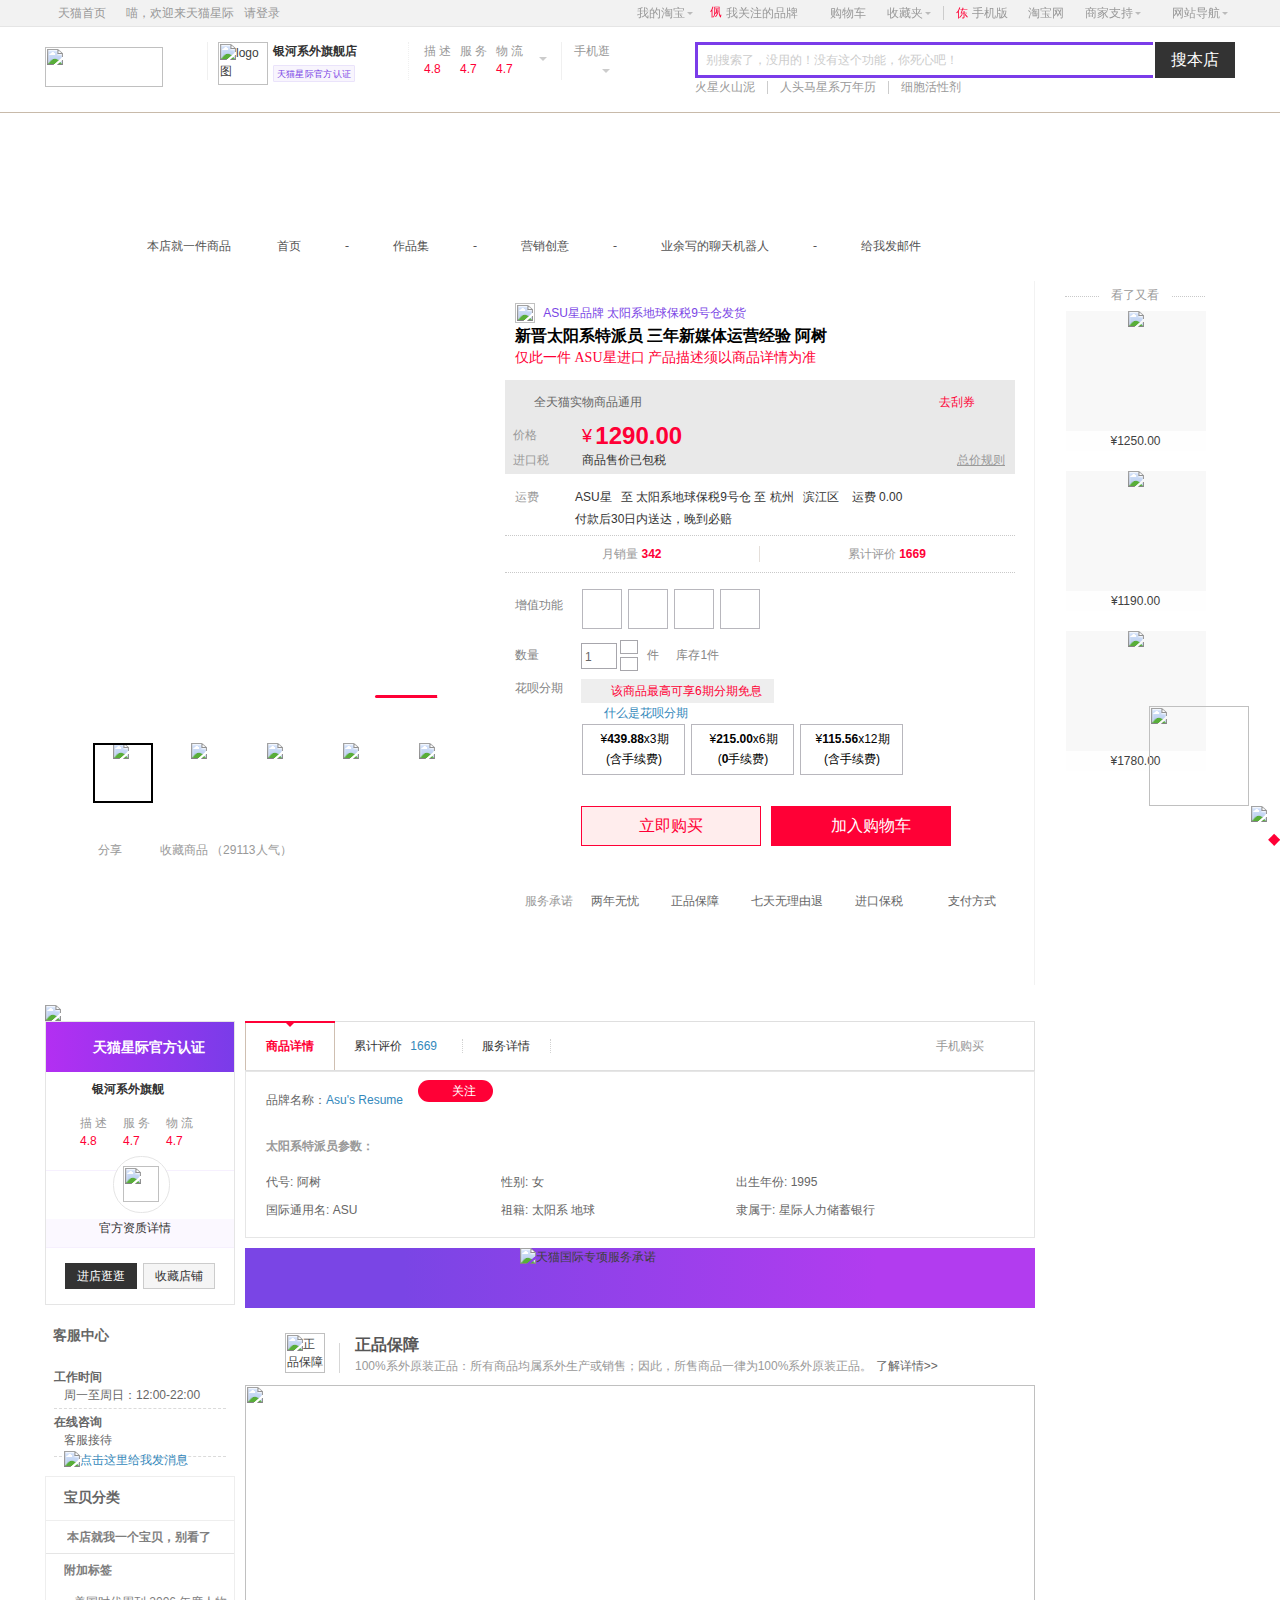
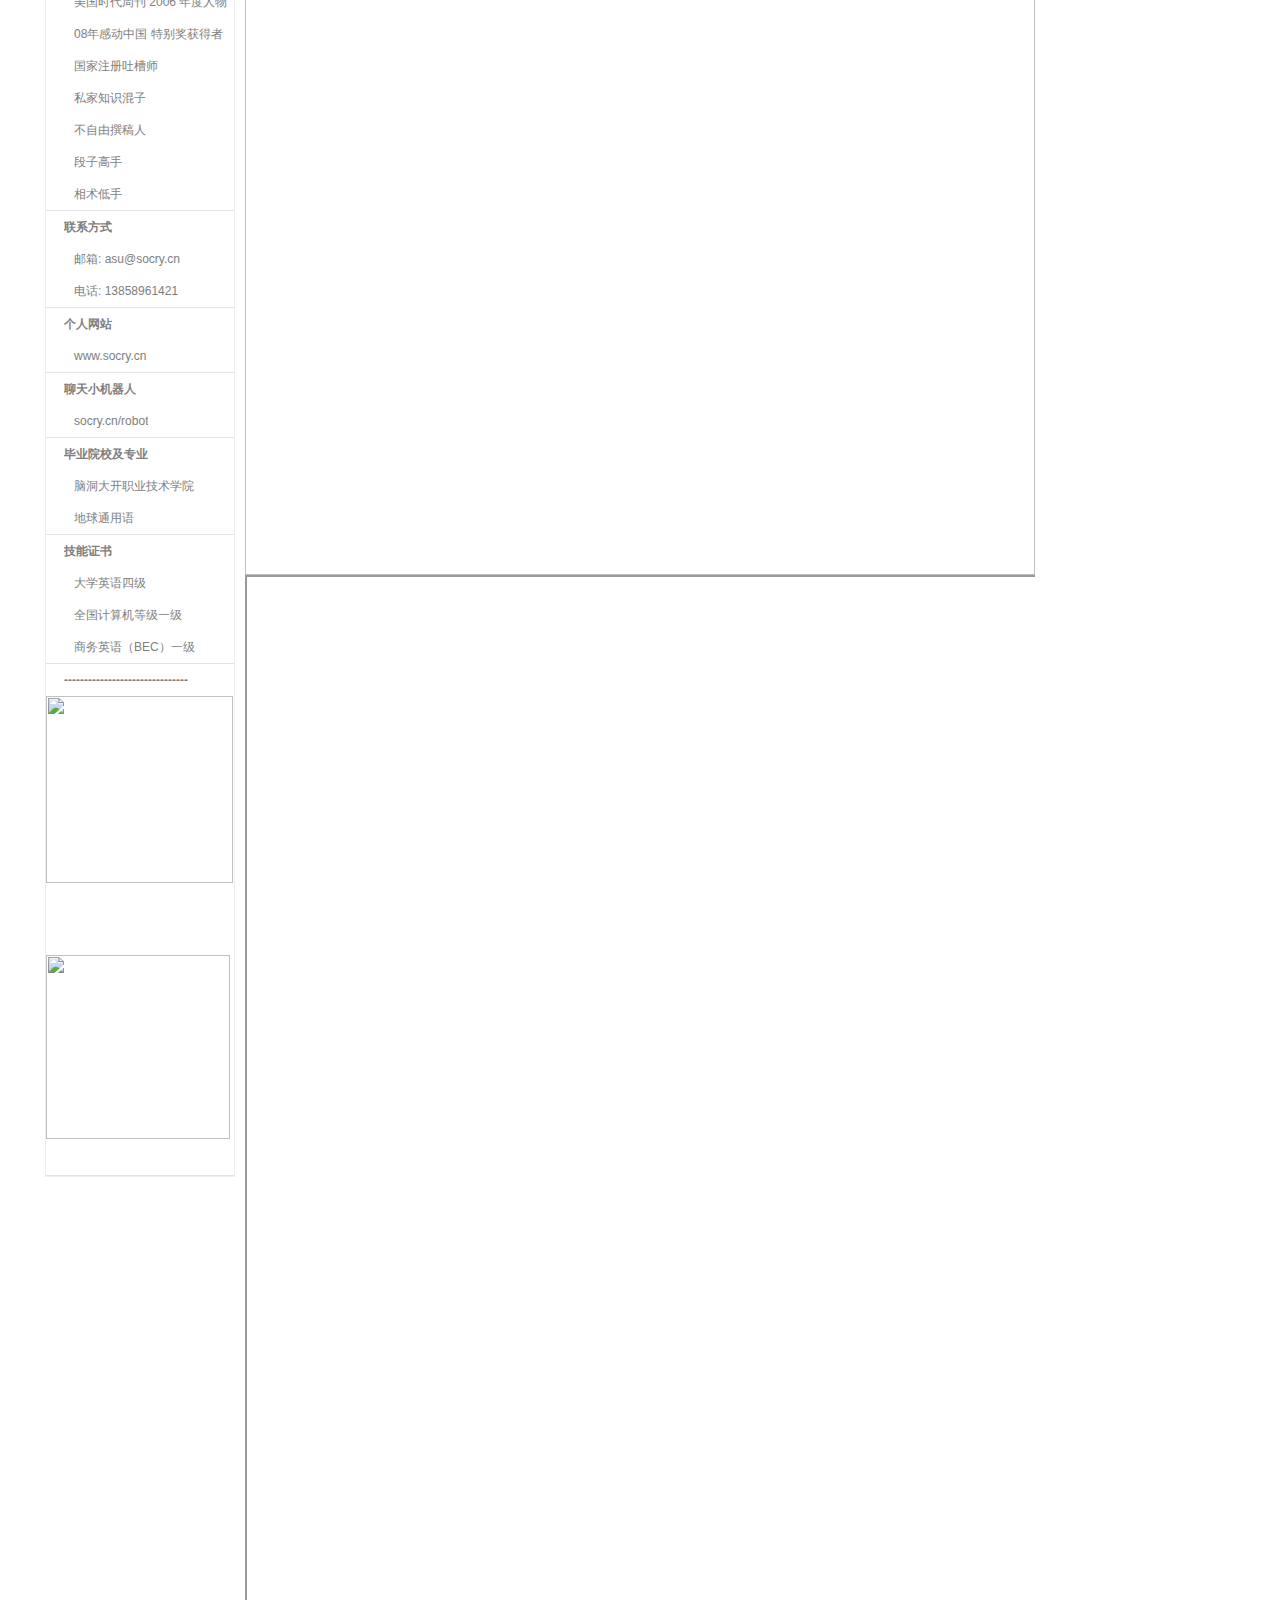
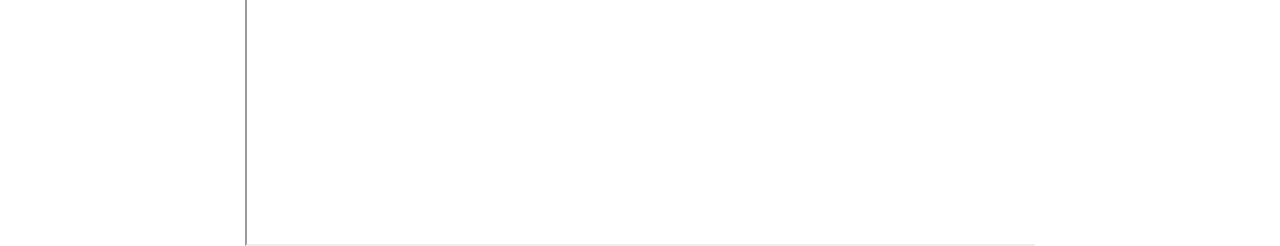
==== index.html @ 688620eb "Add files via upload" ====
﻿<html class="w1190 ks-gecko55 ks-gecko ks-firefox55 ks-firefox w1190 ks-webkit537 ks-webkit ks-chrome55 ks-chrome browser-Chromium w1190 ks-webkit537 ks-webkit ks-chrome55 ks-chrome browser-Chromium w1190 ks-webkit537 ks-webkit ks-chrome55 ks-chrome browser-Chromium w1190 ks-webkit537 ks-webkit ks-chrome55 ks-chrome browser-Chromium w1190 ks-webkit537 ks-webkit ks-chrome55 ks-chrome browser-Chromium w1190 w1190 ks-webkit537 ks-webkit ks-chrome55 ks-chrome browser-Chromium w1190 ks-webkit537 ks-webkit ks-chrome55 ks-chrome browser-Chromium w1190 ks-gecko56 ks-gecko ks-firefox56 ks-firefox"><head>
<meta content="text/html; charset=UTF-8" http-equiv="Content-Type">





    <meta charset="gbk">
    <meta name="renderer" content="webkit">
    <meta http-equiv="X-UA-Compatible" content="IE=Edge">
    


   	<meta name="keywords" content="星际特派员阿树">
<meta name="description" content="欢迎前来淘宝网实力旺铺，选购星际特派员 搞笑夫斯基 阿树,想了解详情更多与阿树有关的消息，请进入银河系外旗舰实力旺铺，更多商品任你选购">



                                

                        		                                                                                                        		                                                                                        		        		


                                                                                                                		                                        		                                                        		        								

                                

                        												        		                                                                        										                						

                                
												
		






        				    
    
                    
    
            <title>星际特派员 阿树-tmall.universe天猫星际</title>
    <link rel="shortcut icon" href="pic/l.png" type="image/x-icon">
    
                        

                    

        <!-- globalmodule version: 3.0.80 -->







    
                        
            
                
	
            <meta name="spm-id" content="a220o">
    			<meta name="referrer" content="always">
					<meta name="microscope-data" content="pageId=1315923554;prototypeId=2;siteId=2; shopId=149507399; userid=2821996749;">
	            
    
    
    
    
    
    

    
    
            
          
 
    

        

             




<link rel="canonical" href="index.html"><link rel="alternate" hreflang="zh-Hant" href="index.html">




<link media="all" href="index.css" type="text/css" rel="stylesheet">
</head>
<body class="enableHover" data-spm="1000855"><iframe style="width: 1px; height: 1px; position: absolute; display: none;" src="index_1.html" data-spm-act-id="0.0.0.0.0"></iframe>

                            <!-- common header-->
            





    
    <!--from fragment-->
<div id="site-nav" data-spm="a2226mz" role="navigation" data-spm-max-idx="19">
    <div id="sn-bg">
        <div class="sn-bg-right">
        </div>
    </div>
    <div id="sn-bd">
        <b class="sn-edge"></b>
        <div class="sn-container">
            <p class="sn-back-home"><i class="mui-global-iconfont">󰄫</i><a href="#" data-spm-anchor-id="a220o.1000855.a2226mz.2">天猫首页</a></p><p id="login-info" class="sn-login-info"><em>喵，欢迎来天猫星际</em><a class="sn-login" href="#" target="_top" data-spm-anchor-id="a220o.1000855.a2226mz.7">请登录</a></p>
            <ul class="sn-quick-menu">
                <li class="sn-mytaobao menu-item j_MyTaobao">
                    <div class="sn-menu">
                        <a class="menu-hd" href="#" target="_top" rel="nofollow" tabindex="0" aria-haspopup="true" aria-expanded="false" data-spm-anchor-id="a220o.1000855.a2226mz.8">我的淘宝<b></b></a>
                        <div class="menu-bd" role="menu" aria-hidden="true" id="menu-210">
                            <div class="menu-bd-panel" id="myTaobaoPanel">
                                <a href="#" target="_top" rel="nofollow" data-spm-anchor-id="a220o.1000855.a2226mz.9">已买到的宝贝</a>
                                <a href="#" target="_top" rel="nofollow" data-spm-anchor-id="a220o.1000855.a2226mz.10">已卖出的宝贝</a>
                            </div>
                        </div>
                    </div>
                </li>
                <li class="sn-seller-center hidden j_SellerCenter">
                    <a target="_top" href="#" data-spm-anchor-id="a220o.1000855.a2226mz.11">商家中心</a>
                </li>
                <li class="sn-mybrand"><i class="mui-global-iconfont">㑉</i>
                    <a target="_top" id="J_SnMyBrand" class="sn-mybrand-link" href="#" data-spm-anchor-id="a220o.1000855.a2226mz.12">我关注的品牌</a>
                </li>
                <li class="sn-cart"><i class="mui-global-iconfont">󰅈</i>
                    <a class="sn-cart-link" href="#" target="_top" rel="nofollow" data-spm-anchor-id="a220o.1000855.a2226mz.13">购物车</a>
                </li>
                <li class="sn-favorite menu-item">
                    <div class="sn-menu">
                        <a class="menu-hd" href="#" target="_top" rel="nofollow" tabindex="0" aria-haspopup="true" aria-expanded="false" data-spm-anchor-id="a220o.1000855.a2226mz.14">收藏夹<b></b></a>

                        <div class="menu-bd" role="menu" aria-hidden="true" id="menu-212">
                            <div class="menu-bd-panel">
                                <a href="#" target="_top" rel="nofollow" data-spm-anchor-id="a220o.1000855.a2226mz.15">收藏的宝贝</a>
                                <a href="#" target="_top" rel="nofollow" data-spm-anchor-id="a220o.1000855.a2226mz.16">收藏的店铺</a>
                            </div>
                        </div>
                    </div>
                </li>
                <li class="sn-separator"></li>
                <li class="sn-mobile">
                    <i class="mui-global-iconfont">㑈</i>
                    <a title="天猫无线" target="_top" class="sn-mobile-link" href="#" data-spm-anchor-id="a220o.1000855.a2226mz.17">手机版</a>
                </li>
                <li class="sn-home">
                    <a href="#" data-spm-anchor-id="a220o.1000855.a2226mz.18">淘宝网</a>
                </li>
                <li class="sn-seller menu-item">
                    <div class="sn-menu J_DirectPromo">
                        <a class="menu-hd" href="#" target="_top" data-spm-anchor-id="a220o.1000855.a2226mz.19">商家支持<b></b></a>
                        <div class="menu-bd sn-seller-lazy">
                        </div>
                    </div>
                </li>
                <li class="sn-sitemap">
                    <div class="sn-menu">
                        <h3 class="menu-hd"><i class="mui-global-iconfont"></i><span>网站导航</span><b></b></h3>
                        <div class="menu-bd sn-sitemap-lazy sn-sitemap-bd" data-spm="a2228l4">
                        </div>
                    </div>
                </li>
            </ul>
        </div>
    </div>
</div>


<div id="header" class="tm-chn-hk ">
<!-- global logo-->
<div id="headerCon">
            


<span id="mallLogo" data-module-id="100">
  <span class="mlogo">
    <a href="#" target="_top" title="天猫国际" style="width: 118px; height: 40px;" data-spm-anchor-id="a220o.1000855.0.0">
    	<img src="pic/1.png" style="width: 118px; height: 40px;" alt="天猫国际Tmall.hk">
    </a>
  </span>
  
</span>
    
        
        <div id="shopExtra" data-spm="1997427721" data-spm-max-idx="2">
    <div class="slogo">
                    <div class="slogo-shoptag" style="width: 50px; height: 43px;">
                
                                    <img src="pic/2.png" alt="logo图">
                            </div>
                <a class="slogo-shopname" href="https://socry.cn" data-spm="d4918089" data-spm-anchor-id="a220o.1000855.1997427721.d4918089"><strong>银河系外旗舰店</strong></a>
        <div class="slogo-extraicon slogo-extraicon-hasicon  ">
                        <span class="slogo-shoptag-icon slogo-shoptag-icon-2"><span class="slogo-shoptag-icon-font">天猫星际官方认证</span></span>
                        <span class="ww-light ww-static" data-nick="danielwellington%E6%B5%B7%E5%A4%96%E6%97%97%E8%88%B0" data-tnick="danielwellington%E6%B5%B7%E5%A4%96%E6%97%97%E8%88%B0" data-encode="true" data-display="inline" data-icon="static"><a href="https://socry.cn/Robot" target="_top" class="ww-inline ww-online" title="点此可以直接和卖家交流选好的宝贝，或相互交流网购体验，还支持语音视频噢。" data-spm-anchor-id="a220o.1000855.1997427721.2"><span>旺旺在线</span></a></span>
        </div>
    </div>
    <div id="shop-info">
    <div style="display: none;">
        <input id="dsr-url" value="//count.taobao.com/counter3?keys=SM_368_dsr-250f61df17fa7b512d675264b2f9e528" type="hidden">
        <input id="dsr-userid" value="2821996749" type="hidden">
        <input id="dsr-ratelink" value="//rate.taobao.com/user-rate-UvCgyvFkSMCc0OQTT.htm" type="hidden">
    </div>
        
        <div class="main-info">
                                    <div class="shopdsr-item">
                    <div class="shopdsr-title">描 述</div>
                                            <div class="shopdsr-score shopdsr-score-up-ctrl"><span class="shopdsr-score-con">4.8</span><s class="shopdsr-score-equal"></s></div>
                                    </div>
                                        <div class="shopdsr-item">
                    <div class="shopdsr-title">服 务</div>
                                            <div class="shopdsr-score shopdsr-score-equal-ctrl"><span class="shopdsr-score-con">4.7</span><s class="shopdsr-score-equal"></s></div>
                                    </div>
                                        <div class="shopdsr-item">
                    <div class="shopdsr-title">物 流</div>
                                            <div class="shopdsr-score shopdsr-score-equal-ctrl"><span class="shopdsr-score-con">4.7</span><s class="shopdsr-score-equal"></s></div>
                                    </div>
                        <a class="slogo-triangle"><i class="icon-triangle"></i></a>
            </div>
                    <!--isHK:  ,isShow: false -->
    <div class="extra-info ">
        <textarea class="ks-datalazyload" tabindex="-1">                &lt;div class="bd"&gt;
            &lt;div data-spm="d4918101" class="shop-rate"&gt;
                                    &lt;h4&gt;店铺动态评分&lt;!--盟主aaa--&gt;
                        &lt;span class="compare"&gt;与同行业相比&lt;/span&gt;
                    &lt;/h4&gt;
                    &lt;ul&gt;
                        &lt;li&gt;
                            描述相符：&lt;a target="_blank" href="//rate.taobao.com/user-rate-UvCgyvFkSMCc0OQTT.htm"&gt;
                                                            &lt;em class="count" title="4.83269分"&gt;4.8&lt;/em&gt;
                                                    &lt;span class="rateinfo" title="计算规则:(同行业平均分-店铺得分)/(同行业平均分-同行业店铺最低得分)"&gt;
                                                                                                                    &lt;b class="lower"&gt;&lt;/b&gt;&lt;em class="lower"&gt;0.70%&lt;/em&gt;
                                                                                                            &lt;/span&gt;
                                                    &lt;/a&gt;
                        &lt;/li&gt;
                        &lt;li&gt;
                            服务态度：&lt;a target="_blank" href="//rate.taobao.com/user-rate-UvCgyvFkSMCc0OQTT.htm"&gt;
                                                            &lt;em class="count" title="4.79383分"&gt;4.7&lt;/em&gt;
                                                &lt;span class="rateinfo" title=" 计算规则:(店铺得分-同行业平均分)/(同行业店铺最高得分-同行业平均分) "&gt;
                                                                                                            &lt;b class="fair"&gt;&lt;/b&gt;&lt;em&gt;--------&lt;/em&gt;
                                                                                                    &lt;/span&gt;
                                                    &lt;/a&gt;
                        &lt;/li&gt;
                        &lt;li&gt;
                            发货速度：&lt;a target="_blank" href="//rate.taobao.com/user-rate-UvCgyvFkSMCc0OQTT.htm"&gt;
                                                            &lt;em class="count" title="4.74493分"&gt;4.7&lt;/em&gt;
                                                &lt;span class="rateinfo" title="计算规则:(同行业平均分-店铺得分)/(同行业平均分-同行业店铺最低得分)"&gt;
                                                                                                            &lt;b class="lower"&gt;&lt;/b&gt;&lt;em
                                                            class="lower"&gt;1.84%&lt;/em&gt;
                                                                                                    &lt;/span&gt;
                                                    &lt;/a&gt;
                        &lt;/li&gt;
                    &lt;/ul&gt;
                            &lt;/div&gt;
            &lt;div class="extend"&gt;
                &lt;h4 class="title"&gt;店铺服务&lt;/h4&gt;
                &lt;ul&gt;
                    &lt;li class="shopkeeper"&gt;
                        &lt;label&gt;掌　　柜：&lt;/label&gt;
                        &lt;div class="right"&gt;
                            &lt;a href="//rate.taobao.com/user-rate-UvCgyvFkSMCc0OQTT.htm" data-spm="d4918097"&gt;danielwellington海外旗舰&lt;/a&gt;
                        &lt;/div&gt;
                    &lt;/li&gt;

                    &lt;li&gt;
                        &lt;label&gt;客　　服：&lt;/label&gt;
                        &lt;div class="right"&gt;
                                        &lt;span class="J_WangWang ww-light ww-large" data-nick="danielwellington%E6%B5%B7%E5%A4%96%E6%97%97%E8%88%B0" data-tnick="danielwellington%E6%B5%B7%E5%A4%96%E6%97%97%E8%88%B0"
                                              data-encode="true" data-display="inline" data-icon="static"&gt;&lt;/span&gt;
                        &lt;/div&gt;
                    &lt;/li&gt;

                    
                    
                    


                    &lt;li class="locus"&gt;
                        &lt;label&gt;
                            所 在 地：
                        &lt;/label&gt;
                                                    &lt;div class="right"&gt;
                                广东,  深圳
                            &lt;/div&gt;
                                            &lt;/li&gt;
                    
                    
                                    &lt;/ul&gt;
            &lt;/div&gt;

            &lt;div class="other"&gt;
                &lt;a class="enter-shop" href="https://socry.cn" data-spm="d4918105"&gt;&lt;i&gt;&lt;/i&gt;&lt;span&gt;进店逛逛&lt;/span&gt;&lt;/a&gt;
                &lt;a id="xshop_collection_href"
                   href="https://socry.cn"
                   mercury:params="id=149507399&amp;itemid=149507399&amp;itemtype=0&amp;ownerid=250f61df17fa7b512d675264b2f9e528"
                   class="J_PopupTrigger collection xshop_sc J_TDialogTrigger J_TokenSign" data-width="440"
                   data-height="290" data-closebtn="true"&gt;
                    &lt;i&gt;&lt;/i&gt;&lt;span&gt;收藏本店&lt;/span&gt;
                &lt;/a&gt;
            &lt;/div&gt;
        &lt;/div&gt;
        </textarea>
    </div>
    </div>
    </div><div class="shopwt"><div class="shopwt-desc">
    <div class="shopwt-title">手机逛</div>
    <i class="shopwt-qr"></i>
</div>
<a class="slogo-triangle">
    <i class="icon-triangle"></i>
</a>
<div class="tm-qrcode-hpic">
    <img width="140">
    <p class="J_QrcodeHeadText">扫一扫，手机逛起来</p>
</div></div>
    
<div class="header-extra">
    <div id="mallSearch" class="mall-search">
                                <form name="searchTop" action="index.html" class="mallSearch-form" accept-charset="gbk">
            <fieldset>
                <legend>天猫搜索</legend>
                <div class="mallSearch-input clearfix">
                    <div class="defaultSearch">
                        <div id="s-combobox-1046" class="s-combobox"><div class="s-combobox-input-wrap"><input name="q" accesskey="s" autocomplete="off" x-webkit-speech="" x-webkit-grammar="builtin:translate" value="" id="mq" class="s-combobox-input" role="combobox" aria-haspopup="true" title="请输入搜索文字" aria-label="请输入搜索文字" type="text"></div><label for="mq" class="s-combobox-placeholder" style="color: rgb(204, 204, 204); visibility: visible;">别搜索了，没用的！没有这个功能，你死心吧！</label></div>
                        <button id="J_SearchBtn" type="submit">
                                                    搜天猫星际
                                                <s></s></button>
                                        </div>
                    <button id="J_CurrShopBtn" class="currShopBtn" type="button">搜本店<s></s></button>
                    <input id="J_Type" name="type" value="p" type="hidden">
                    <input id="J_MallSearchStyle" name="style" value="" type="hidden">
                    <input id="J_Cat" name="cat" value="all" type="hidden">
                </div>
            </fieldset>
        </form>
    <ul class="s-hot-query"><li class=""><a href="javascript:;" data-params="q=火星火山泥&amp;type=p&amp;cat=55858041&amp;click_id=火星火山泥&amp;from=hk.detail.pc_0.1_hq" data-spm-anchor-id="a220o.1000855.0.0">火星火山泥</a></li><li class=""><a href="javascript:;" data-params="q=人头马星系万年历&amp;type=p&amp;cat=55874043&amp;click_id=人头马星系万年历&amp;from=hk.detail.pc_0.2_hq" data-spm-anchor-id="a220o.1000855.0.0">人头马星系万年历</a></li><li class=""><a href="javascript:;" data-params="q=细胞活性剂&amp;type=p&amp;cat=50108176&amp;click_id=细胞活性剂&amp;from=hk.detail.pc_0.3_hq">细胞活性剂</a></li></ul></div>
</div>
</div>
            <input id="J_ShopSearchUrl" value="#" type="hidden">
    </div>

    
   <div data-spm="1998132232" id="J_dingtian">
    			
			<!--  ESIBanner开始 -->
		<!-- position : TOP , params:  -->
						<!--  ESIBanner结束 -->
	    </div>
    

            <div id="page">
<div id="content" data-cat="J_Cat" data-type="normal">
				


	
	
				<!-- 店铺异步，不会显示页头 -->
		<!--hdkey:new_p_lazy_sid149507399_pid1315923554,cacheAt:2017-10-05 20:26:56,ip:sitemisc010179030187.et2--><div class="tb-shop" id="hd"><div class="layout grid-m J_TLayout" data-widgetid="14597044157" data-componentid="23" data-prototypeid="23" data-id="14597044157" data-max="">
        <div class="col-main">
        <div class="main-wrap J_TRegion" data-modules="main" data-width="h990" data-max="">
            <div class="J_TModule" data-widgetid="16452694095" id="shop16452694095" data-componentid="5001" data-spm="110.0.5001-16452694095" microscope-data="5001-16452694095" data-title="店铺招牌">    <div class="skin-box tb-module tshop-pbsm tshop-pbsm-shop-custom-banner" style="position: relative;">
        <s class="skin-box-tp"><b></b></s>
        <div class="skin-box-hd disappear">
            <i class="hd-icon"></i>

            <h3><span>店标</span></h3>

            <div class="skin-box-act">
                <a href="#" class="more">更多</a>
            </div>
        </div>
        <div class="skin-box-bd">
                                                                            
            
            <div>
                                    <div class="banner-box"><div class="rel" data-title="power by junezx 3.0" style="position: relative; overflow: visible; width: 1920px; height: 120px; background: rgb(255, 255, 255) url('pic/3.jpg') no-repeat scroll 50% 50%; line-height: normal; margin-left: 50%; left: -960px; z-index: 1;" data-rn="av0it">&nbsp;</div></div>
                            </div>
                    </div>
        <s class="skin-box-bt"><b></b></s>
                    
        
        

    </div>
</div>
<div class="J_TModule" data-widgetid="14597044159" id="shop14597044159" data-componentid="5002" data-spm="110.0.5002-14597044159" microscope-data="5002-14597044159" data-title="导航" data-spm-max-idx="11"><!-- navigatorForCharge,${renderForDetailLeft}, ${showForceShow} dcPageId: -->
<!--hasDcOnNav :  , hasDcPage :  , isMQQ:${isMQQ}, pageType:2 -->
<div class="skin-box tb-module tshop-pbsm tshop-pbsm-shop-nav-ch " style="display: block; visibility: visible;">
    <s class="skin-box-tp"><b></b></s>

    <div class="skin-box-bd">
                    <div class="all-cats popup-container">
                <div class="all-cats-trigger popup-trigger">
                    <a class="link " data-spm-wangpu-module-id="5002-14597044159" data-spm-anchor-id="a220o.1000855.w5002-14597044159.1">
                     <span class="title">
                                                      本店就一件商品
                                              </span>
                        <i class="popup-icon"></i>
                    </a>
                </div>
                
            </div>
                <ul class="menu-list">
                        			                             				                            <li class="menu" data-page-id="1315923553">
                            <a class="link" href="#" rel="nofollow" data-spm-wangpu-module-id="5002-14597044159" data-spm-anchor-id="a220o.1000855.w5002-14597044159.2"><span class="title">首页</span></a>   <!--444 1315923553   0 444-->
                        </li>
					                    
                    <!-- isShowHuodongNavTab:  -->
                    
                
                                     			                                                                         <!-- notShowPageIds:  id: 1505913404  type: 2 -->
                                                <li class="menu" data-page-id="1505913404">
                            <!--  item.id=1505913404  ugoPageId= -->
                                                        <a class="link" rel="nofollow" data-spm-wangpu-module-id="5002-14597044159" data-spm-anchor-id="a220o.1000855.w5002-14597044159.3">
                                    <span class="title">-</span></a><a class="link" href="http://socry.cn/z" rel="nofollow" data-spm-wangpu-module-id="5002-14597044159" data-spm-anchor-id="a220o.1000855.w5002-14597044159.3" target="_blank">
                                    <span class="title">作品集</span></a>
                        </li>
                                                            
                                     			                                                                         <!-- notShowPageIds:  id: 1440637746  type: 2 -->
                                                <li class="menu" data-page-id="1440637746">
                            <!--  item.id=1440637746  ugoPageId= -->
                                                        <a class="link" rel="nofollow" data-spm-wangpu-module-id="5002-14597044159" data-spm-anchor-id="a220o.1000855.w5002-14597044159.4">
                                    <span class="title">-</span></a>
                        </li>
                                                            
                                     			                                                                         <!-- notShowPageIds:  id: 1333673440  type: 2 -->
                                                <li class="menu" data-page-id="1333673440">
                            <!--  item.id=1333673440  ugoPageId= -->
                                                        <a class="link" href="#" target="_blank" rel="nofollow" data-spm-wangpu-module-id="5002-14597044159" data-spm-anchor-id="a220o.1000855.w5002-14597044159.5">
                                    <span class="title"> 营销创意 </span></a>
                        </li>
                                                            
                                     			                                                                         <!-- notShowPageIds:  id: 1333669263  type: 2 -->
                                                <li class="menu" data-page-id="1333669263">
                            <!--  item.id=1333669263  ugoPageId= -->
                                                        <a class="link" rel="nofollow" data-spm-wangpu-module-id="5002-14597044159" data-spm-anchor-id="a220o.1000855.w5002-14597044159.6" target="_blank">
                                    <span class="title">-</span></a>
                        </li>
                                                            
                                     			                                                                         <!-- notShowPageIds:  id: 1359710154  type: 2 -->
                                                <li class="menu" data-page-id="1359710154">
                            <!--  item.id=1359710154  ugoPageId= -->
                                                        <a class="link" href="http://socry.cn/robot" rel="nofollow" data-spm-wangpu-module-id="5002-14597044159" data-spm-anchor-id="a220o.1000855.w5002-14597044159.7" target="_blank">
                                    <span class="title"> 业余写的聊天机器人 </span></a>
                        </li>
                                                            
                                     			                                                                         <!-- notShowPageIds:  id: 1315923556  type: 2 -->
                                                <li class="menu" data-page-id="1315923556">
                            <!--  item.id=1315923556  ugoPageId= -->
                                                        <a class="link" rel="nofollow" data-spm-wangpu-module-id="5002-14597044159" data-spm-anchor-id="a220o.1000855.w5002-14597044159.8">
                                    <span class="title">-</span></a>
                        </li>
                                                            
                                     			                                                                         <!-- notShowPageIds:  id: 1512904954  type: 2 -->
                                                
                                                            
                                     			                                                                         
                                                
                                                            
                                     			                                                 <li class="menu" data-link-id="13604638">
                                                                    <a class="link" href="#" target="_top" rel="nofollow" data-spm-wangpu-module-id="5002-14597044159" data-spm-anchor-id="a220o.1000855.w5002-14597044159.11"><span class="title"> 给我发邮件 </span></a>
                    </li>
                
                                             </ul>
    </div>
    <s class="skin-box-bt"><b></b></s>
            
    </div>
</div>

        </div>
    </div>
</div> </div>
		<div id="detail"><div id="J_DetailMeta" class="tm-detail-meta tm-clear" role="form">
<div class="tm-clear">

	
<div class="tb-property">
		        <div class="tb-wrap">
	    			
<div class="tb-detail-hd">
    
  
<div class="fromName"><img src="pic/se.png" width="20" height="20">&nbsp;ASU星品牌 太阳系地球保税9号仓发货</div><h1 data-spm="1000983">	
					 新晋太阳系特派员 三年新媒体运营经验 阿树
	</h1>

			
 	<p class="newp">
				
		        							仅此一件 ASU星进口   产品描述须以商品详情为准						
			</p>
                                    <div class="tb-detail-sellpoint"></div></div>
							 				<!--引入normalBasic-->
				<div class="tm-fcs-panel">
    		 	    <div class="tm-coupon-panel"><img src="pic/6.png" height="16">全天猫实物商品通用 <a id="J_guaGuaKaPc" target="_blank" data-spm-anchor-id="a220o.1000855.0.0">去刮券</a></div><dl class="tm-price-panel tm-price-cur" id="J_StrPriceModBox">
        <dt class="tb-metatit">价格</dt>
        <dd><em class="tm-yen">¥</em> <span class="tm-price">1290.00</span><div class="staticPromoTip">
					<!--rullBanner ids:$ids true-->

			</div></dd>
    </dl><dl class="tm-promo-panel" id="J_PromoPrice" data-label="促销价" style="display: none;"><dt class="tb-metatit">促销价</dt><dd></dd></dl>
	 
                 
<dl class="tm-shopPromo-panel"></dl><dl class="tariff-rule"><dt class="tb-metatit">进口税</dt><dd>商品售价已包税<a href="#" class="c_totalRule" data-spm-anchor-id="a220o.1000855.0.0">总价规则</a></dd></dl></div>
<div class="tb-meta">
     	        <dl class="tm-delivery-panel" id="J_RSPostageCont"><dt class="tb-metatit">运费</dt><dd>
            <div class="tb-postAge"><span class="tb-deliveryAdd" id="J_deliveryAdd">ASU星</span><span id="J_interRegion">&nbsp;至&nbsp;太阳系地球保税9号仓&nbsp;</span>至
                <span id="J_AddrSelectTrigger" class="mui_addr_tri"><span role="button" tabindex="0" aria-haspopup="true" data-code="330700" class="mui_addr_tri_1">杭州<i class="mui_addr_icon"></i></span><span role="button" tabindex="0" aria-haspopup="true" data-code="330702" class="mui_addr_tri_2">滨江区<i class="mui_addr_icon"></i></span></span>
                <div id="J_PostageToggleCont" class="tb-postAge-info"><p>     运费     <em class="tm-yen">0.00</em>           </p></div>
				            </div>
                    <div class="signText">付款后30日内送达，晚到必赔</div></dd></dl>
	    	 
											</div>
<ul class="tm-ind-panel">
                 			<li class="tm-ind-item tm-ind-sellCount" data-label="月销量"><div class="tm-indcon"><span class="tm-label">月销量</span><span class="tm-count">342</span></div></li>
            <li class="tm-ind-item tm-ind-reviewCount canClick tm-line3" id="J_ItemRates"><div class="tm-indcon"><span class="tm-label">累计评价</span><span class="tm-count">1669</span></div></li>
    	
			</ul>

				  	<div class="tb-key">
		<div class="tb-skin">
    		<div class="tb-sku">
                																						
			
			
													<dl class="tb-prop tm-sale-prop tm-clear tm-img-prop ">
					<dt class="tb-metatit">增值功能</dt>
										<dd>
					<ul data-property="增值功能" class="tm-clear J_TSaleProp tb-img     ">
			
					  										<li data-value="1627207:3232483" title="学习能力强">
						<a href="#" style="background:url(pic/p1.png) center no-repeat;" role="button" tabindex="0" data-spm-anchor-id="a220o.1000855.0.0">
														<span>学习能力强</span>
						</a>
					</li>
						    														
			
			
									
					  										<li data-value="1627207:3232484" title="擅于总结归纳，举一反三">
						<a href="#" style="background:url(pic/p2.png) center no-repeat;" role="button" tabindex="0">
														<span>擅于总结归纳，举一反三</span>
						</a>
					</li>
						    														
			
			
									
					  										<li data-value="1627207:3232481" title="愿意思考，想法天马行空">
						<a href="#" style="background:url(pic/p3.png) center no-repeat;" role="button" tabindex="0">
														<span>愿意思考，想法天马行空</span>
						</a>
					</li>
						    														
			
			
									
					  										<li data-value="1627207:90554" title="具体看下方">
						<a href="#" style="background:url(pic/p4.png) center no-repeat;" role="button" tabindex="0">
														<span>具体看下方</span>
						</a>
					</li>
						    							</ul>
			  	</dd>
			  </dl>
														        										    				<dl class="tb-amount tm-clear">
	<dt class="tb-metatit">数量</dt>
	<dd id="J_Amount"><span class="tb-amount-widget mui-amount-wrap">
			<input class="tb-text mui-amount-input" value="1" maxlength="8" title="请输入购买量" type="text">
			<span class="mui-amount-btn">
                <span class="mui-amount-increase"></span>
                <span class="mui-amount-decrease"></span>
			</span>
						<span class="mui-amount-unit">件</span>
					</span>
		
					<em id="J_EmStock" class="tb-hidden" style="display: inline;">库存1件</em>
				<span id="J_StockTips">
											</span>
	</dd>
</dl>
    			                
				    			
    <dl id="J_Progressive" class="tb-prop tm-clear tb-hidden" style="display: block;">
        <dt class="tb-metatit">花呗分期</dt>
        <dd>
            <div class="huabeilabel"><p class="info"><i class="huabei"></i>该商品最高可享6期分期免息</p></div><div class="mui-msg mui-msg-clean"><div class="mui-msg-con mui-msg-attention"><a href="#" target="_top">什么是花呗分期</a><s class="mui-msg-icon"></s></div></div><ul class="tm-clear">
                
            <li data-key="3p" class="progressive-item"><a href="#"><span class="j-content"><span class="tm-msg"><em>¥</em><strong>439.88</strong>x3期</span><br><span class="tm-feeDesc">(含手续费)</span></span></a><i>已选中</i></li><li data-key="6p" class="progressive-item"><a href="#"><span class="j-content"><span class="tm-msg"><em>¥</em><strong>215.00</strong>x6期</span><br><span class="tm-feeDesc">(<strong>0</strong>手续费)</span></span></a><i>已选中</i></li><li data-key="12p" class="progressive-item"><a href="#" data-spm-anchor-id="a220o.1000855.0.0"><span class="j-content"><span class="tm-msg"><em>¥</em><strong>115.56</strong>x12期</span><br><span class="tm-feeDesc">(含手续费)</span></span></a><i>已选中</i></li></ul>
        </dd>
    </dl>
        		<div class="tb-action tm-clear">
																	                <div class="tb-btn-buy tb-btn-sku">
                    <a id="J_LinkBuy" href="#" rel="nofollow" data-addfastbuy="true" title="点击此按钮，到下一步确认购买信息。" role="button" data-spm-anchor-id="a220o.1000855.0.0">立即购买<span class="ensureText">确认</span></a>
                </div>
							        						            <div class="tb-btn-basket tb-btn-sku"><a href="#" rel="nofollow" id="J_LinkBasket" role="button"><i></i>加入购物车<span class="ensureText">确认</span></a></div>
			            <div class="tb-btn-add tb-btn-sku tb-hidden"><a href="#" rel="nofollow" id="J_LinkAdd" role="button"><i></i>加入购物车</a></div>
        			</div>
            				</div>
        </div>
	</div>
	
		            <div class="tm-ser tm-clear">
                                                        	            <dl class="tm-clear">
                                    <dt class="tb-metatit">服务承诺</dt>
                                <dd class="tm-laysku-dd">
                    <ul class="tb-serPromise"><li><a href="#" title="商家依据服务规范在承诺的时效内向消费者提供退货或更换或维修或保养的服务" target="_top" data-spm-anchor-id="a220o.1000855.0.0">两年无忧</a></li><li><a href="#" title="承诺正品保障，假一赔五" target="_top" data-spm-anchor-id="a220o.1000855.0.0">正品保障</a></li><li><a href="#" title="七天无理由退" target="_top" data-spm-anchor-id="a220o.1000855.0.0">七天无理由退</a></li><li><a href="#" title="进口商品承诺由国内保税区发货" target="_top" data-spm-anchor-id="a220o.1000855.0.0">进口保税</a></li></ul>
                </dd>
            </dl>
                                						            	<div class="tm-pay-box">
                <div class="tm-pay">
                    <em class="pay-title">支付方式</em>
				                    <em title="显示所有信息" class="pay-toggler" id="J_Toggler" style="display: inline;"></em>
				                    <div data-spm="1998099674" class="pay-credit J_Paylist">
																										                                <a title="支持用绑定了支付宝的银行卡付款" href="#" target="_top">快捷支付 <s style="background: rgba(0, 0, 0, 0) url('pic/ju.png') no-repeat scroll center center;"></s></a>
														                                <a title="免费利用花呗额度支付，下月10号还款" href="#" target="_top">蚂蚁花呗 <s style="background: rgba(0, 0, 0, 0) url('pic/16.png') no-repeat scroll center center;"></s></a>
																																										                                <a title="支持使用余额宝付款，边赚边花" href="#" target="_top">余额宝 <s style="background: rgba(0, 0, 0, 0) url('pic/fg.png') no-repeat scroll center center;"></s></a>
													                    </div>
                </div>
            </div>
						    </div>
		    						
		
    </div>
</div>
<div data-spm="1997427645" class="tb-gallery" data-spm-max-idx="10">							<div class="tb-booth">
	<a href="javascript:void(0);" data-spm-anchor-id="a220o.1000855.1997427645.1">
	</a>
<i class="tm-video-play J_playVideo" style="display: none;">󰀓</i><i class="tm-video-stop J_stopVideo" style="display: inline;"><b></b><s></s></i><div class="tm-video-box" style="height: 420px; width: 420px;"><div class="lib-video vjs-has-started"><video class="lib-video" loop="" webkit-playsinline="webkit-playsinline" playsinline="playsinline" autoplay="true" poster="pic/img1.jpg" src="pic/36.mp4" type="video/mp4" id="360videoname"></video><div class="vjs-center-container loading">
        <button class="vjs-center-load vjs-button" role="button" type="button">
          <span class="vjs-control-text">Load</span>
        </button>
        <button class="vjs-center-start vjs-button" role="button" type="button">
          <span class="vjs-control-text">start</span>
        </button>
      </div><div class="vjs-control-bar">
        <button class="vjs-play-control vjs-control vjs-button vjs-playing" tabindex="0" role="button" type="button">
          <span class="vjs-control-text">Play</span>
        </button>
        <div class="progress-wrap"><div class="vjs-progress-bar ">
        <span class="current-time"><em class="J_CurrentTime">0:00</em></span>
        <span class="progress-bar J_ProgressBar">
          <span class="progress J_Progress" style="width: 1.89167%;">
            <span class="control J_Update"></span>
          </span>
        </span>
        <span class="total-time"><em class="J_TotalTime">0:09</em></span>
      </div></div>
        <div class="volume-wrap volume-show"><div class="vjs-volume-bar">
        <span class="vjs-icon-volume J_VolumeIcon vjs-icon-volume-muted"></span>
        <span class="volume-bar J_VolumeBar">
          <span class="volume J_Volume" style="width: 100%;">
            <span class="control J_Update"></span>
          </span>
        </span>
      </div></div>
        <button class="interact-item J_Interact_Item vjs-hidden"></button>
        <button class=" vjs-fullscreen-control vjs-control vjs-button " tabindex="0" role="button" type="button">
          <span class="vjs-control-text">Fullscreen</span>
        </button>
      </div></div></div></div>
<div class="tb-thumb-warp ">
	<a class="tb-thumb-left"><i></i></a>
	<div class="tb-thumb-content"> 
		<ul id="J_UlThumb" class="tb-thumb tm-clear">
												<li class="tb-selected">
						 						<a href="#" data-spm-anchor-id="a220o.1000855.1997427645.2"><img src="pic/a.gif" alt="商品预览图"></a>
					</li>
									<li class="">
												<a href="#" data-spm-anchor-id="a220o.1000855.1997427645.3"><img src="pic/b.gif" alt="商品预览图"></a>
					</li>
									<li class="">
												<a href="#" data-spm-anchor-id="a220o.1000855.1997427645.4"><img src="pic/c.gif" alt="商品预览图"></a>
					</li>
									<li class="">
												<a href="#" data-spm-anchor-id="a220o.1000855.1997427645.5"><img src="pic/d.gif" alt="商品预览图"></a>
					</li>
									<li class="">
												<a href="#" data-spm-anchor-id="a220o.1000855.1997427645.6"><img src="pic/e.gif" alt="商品预览图"></a>
					</li>
									</ul>
	</div>
	<a class="tb-thumb-right"><i></i></a>
</div>
		<p class="tm-action tm-clear">
    <span id="J_EditItem"></span>    			<a id="J_IShare" class="iShare tm-event" href="#" data-spm-anchor-id="a220o.1000855.1997427645.7"><i></i>分享</a>
				        <a id="J_AddFavorite" href="javascript:;" data-aldurl="#" class="favorite" data-spm-anchor-id="a220o.1000855.1997427645.8"><i></i><span>收藏商品</span></a>
			<!-- ruleBanner-->
			
				<span id="J_CollectCount">（29113人气）</span>    </p><ul class="tb-meta-icons"><li title="100%正品保障，100%系外直供，100%无忧退货" style="width: 40px; height: 42px; background: rgba(0, 0, 0, 0) url('pic/4.png') no-repeat scroll 0% 0%; margin-left: 5px; position: relative; top: 20px; display: block; float: left;"><a href="#" title="100%正品保障，100%海外直供，100%无忧退货" target="_top" style="width: 40px; height: 42px; display: block; position: absolute; top: 0px; left: 0px;" data-spm-anchor-id="a220o.1000855.1997427645.9"></a></li><li title="此商品承诺保税区发货" href="#" style="width: 40px; height: 42px; background: rgba(0, 0, 0, 0) url('pic/5.png') no-repeat scroll 0% 0%; margin-left: 5px; position: relative; top: 20px; display: block; float: left;"><a href="#" title="此商品承诺保税区发货" target="_top" style="width: 40px; height: 42px; display: block; position: absolute; top: 0px; left: 0px;" data-spm-anchor-id="a220o.1000855.1997427645.10"></a></li></ul></div>
 
 	<form id="J_FrmBid" name="bidForm" action="https://detail.tmall.hk/hk/item.htm?spm=a2231.7718719.2498417991.15.2f2e0b3aPwfcox&amp;acm=lb-zebra-5074-106743.1003.4.965994&amp;id=546563288538&amp;scm=1003.4.lb-zebra-5074-106743.ITEM_546563288538_965994" method="post">
        <input name="title" value="新品Daniel Wellington丹尼尔惠灵顿DW手表女 简约金属黑白表盘" type="hidden">
		<input name="x_id" value="" type="hidden">
        <input name="seller_id" value="250f61df17fa7b512d675264b2f9e528" type="hidden">
		<input name="seller_nickname" value="danielwellington海外旗舰" type="hidden">
                 <input name="who_pay_ship" value="卖家承担运费" type="hidden">
        <input name="photo_url" value="i3/2821996749/TB10pEcflcHL1JjSZFBXXaiGXXa_!!0-item_pic.jpg" type="hidden">        <input name="region" value="香港九龙" type="hidden">    	<input name="auto_post" value="false" type="hidden">
                	<input name="etm" value="post" type="hidden">
                
        <input name="virtual" value="false" type="hidden">
    	<input name="rootCatId" value="50468001" type="hidden">    	
		<input name="auto_post1" value="" type="hidden">
		
		    	
		<input id="buyer_from" name="buyer_from" value="" type="hidden">
	

    <input id="J_TokenField" value="3e34335808e9b" type="hidden"></form>
			 



 
	

</div>
<!-- ruleBanner-->
	
	<div id="ald-skuRight" class="ald-skuRight ald ald-03054" data-spm="1998025129" data-spm-max-idx="12"><div class="ald-inner ">       <div class="ald-hd ">               <s></s><span>看了又看</span>       </div>      <div class="ald-carousel"><div class="wrapCon"><ul class="ald-switchable-content">        <li>         <div class="img">        <a class="ALDCLS-act" tabindex="-1" title="超人" target="_top" data-spm-anchor-id="a220o.1000855.1998025129.1">        <img src="pic/cr.jpg">        </a>                                                    <p class="look_price">¥1250.00                                                                        </p>                                                                                </div>               </li><li>         <div class="img">        <a class="ALDCLS-act" tabindex="-1" title="蝙蝠侠" target="_top" data-spm-anchor-id="a220o.1000855.1998025129.2">        <img src="pic/bfx.jpg">        </a>                                                    <p class="look_price">¥1190.00                                                                        </p>                                                                                </div>               </li><li>         <div class="img">        <a class="ALDCLS-act" tabindex="-1" title="蜘蛛侠" target="_top" data-spm-anchor-id="a220o.1000855.1998025129.3">        <img src="pic/zzx.jpg">        </a>                                                    <p class="look_price">¥1780.00                                                                        </p>                                                                                </div>               </li>       </ul></div>       <ul class="ald-switchable-trigger">        <li class="ald-switchable-prev-btn">上一个</li>        <li class="ald-switchable-next-btn">下一个</li>       </ul>      </div></div></div></div>
</div>
	
													    <div class="tm-layout" data-spm="1998132085" data-spm-max-idx="1"><a href="#" target="_top" data-spm-anchor-id="a220o.1000855.1998132085.1"><img src="pic/7.png"></a></div>
			
		                                  		<div id="J_ShopPromtion"><!-- --></div>	
	            <div id="bd">
	        <div class="grid-s5m0 tm-clear">
	            <div class="col-main tm-clear">
	                <div id="mainwrap" class="main-wrap" role="main">
															                                                         												<div id="J_TabBarBox" style="width: 788px;"><ul id="J_TabBar" class="tabbar tm-clear"><li tabindex="0" role="tab" class="tm-selected" aria-selected="true"><a tabindex="-1" href="#description" rel="nofollow" hidefocus="true" data-index="0">商品详情</a></li><li tabindex="0" role="tab" aria-selected="false"><a tabindex="-1" href="#J_Reviews" rel="nofollow" hidefocus="true" data-index="1" data-spm-anchor-id="a220o.1000855.0.0">累计评价 <em class="J_ReviewsCount" style="display: inline;">1669</em></a></li><li tabindex="0" role="tab" aria-selected="false"><a tabindex="-1" href="#J_ServiceTab" rel="nofollow" hidefocus="true" data-index="2">服务详情</a></li><li class="tm-qrcode-icon "><a class="tm-qr-togger">手机购买</a></li></ul></div>
												 <div id="attributes" class="attributes">


		<div class="attributes-list" id="J_AttrList">
                
                    <div class="tm-clear tb-hidden tm_brandAttr" id="J_BrandAttr" style="display: block;"><div class="name">品牌名称：<a class="J_EbrandLogo" target="_top" href="#" data-spm-anchor-id="a220o.1000855.0.0">Asu's Resume</a></div><a class="tm-collectBtn j_DetailBrand" data-brandid="155201376" href="#" hidefocus="true"><i></i><span>关注</span></a></div>
        									<p class="attr-list-hd tm-clear"><em>太阳系特派员参数：</em></p>
				<ul id="J_AttrUL">
                
				                				    																																																																												<li title="代号">代号:&nbsp;阿树</li>
                                																																																																																														<li title="性别">性别:&nbsp;女</li><li title="出生年份">出生年份:&nbsp;1995</li>
                                																																																																																														<li title="国际通用名">国际通用名:&nbsp;ASU</li>
                                																																																																																														<li title="祖籍">祖籍:&nbsp;太阳系 地球 </li>
                                																																																																																														<li id="J_attrBrandName" title="隶属于">隶属于:&nbsp;星际人力储蓄银行</li>
																																																																																																						
                                																																																																																														
                                																																																																																														
                                																																																																																														
                                																																																																																														
                                																																																																																														
                                																																																																																														
                                																																																																																														
                                																																																																																																																																																																																											
                                																																																																																														
                                																																																																																														
                                																																																																																														
                                																																																																																														
                                																																																																																														
                                																																																																																														
                                																																																																																														
                                																					    
                <!-- 健字号相关-->
                		    </ul>
			
									    									</div>

</div>



		<div id="mall-banner">
				 <div data-spm="1998132255">
		 			
			<!--  ESIBanner开始 -->
		<!-- position : MIDDLE , params:  -->
						<!--  ESIBanner结束 -->
			 </div>
				<!-- ruleBanner-->
		<div id="J_DescTMS1">
			<!--rullBanner ids:$ids true-->

		</div>
		
							
	     	    													
															<div class="tm--des">
																														

<div class="zebra-hk-detail-fuwu-hd">
    <span class="bg"></span>
    <span><img src="pic/8.png" alt="天猫国际专项服务承诺"></span>
</div>

																																													

<div class="zebra-hk-detail-fuwu-bd-item">
	<div class="icon">
		<span class="br"></span>
		<img src="pic/9.png" alt="正品保障">
	</div>
	<p class="title">
		正品保障
	</p>
	<p class="desc">
		100%系外原装正品：所有商品均属系外生产或销售；因此，所售商品一律为100%系外原装正品。
		<a target="_top" class="more" href="#" data-spm-anchor-id="a220o.1000855.0.0">了解详情&gt;&gt;</a>
	</p>
</div>

																																													
<!--end-->

																										</div>
								    	</div>
<div id="J_TmpActBanner"></div>

						
						<div id="J_DcTopRightWrap">
			<div id="J_DcTopRight" class="J_DcAsyn tb-shop"><div class="J_TModule" data-widgetid="16253145750" id="shop16253145750" data-componentid="5003" data-spm="110.0.5003-16253145750" microscope-data="5003-16253145750" data-title="自定义内容区" data-spm-max-idx="1">	        <div class="skin-box tb-module tshop-pbsm tshop-pbsm-shop-self-defined">
	
        <s class="skin-box-tp"><b></b></s>
		        <div class="skin-box-bd clear-fix">
            <span>
								    <p><img src="pic/6.jpg" width="790" class="img-ks-lazyload"><iframe src="http://socry.cn/j" width="866" height="1267">
</iframe>
 </p>
							</span>
        </div>
        <s class="skin-box-bt"><b></b></s>
		
	</div>
</div>

</div>
	</div>	                		                     


	                    	                    


	                </div>
	            </div>
	           
	            	<div class="col-sub">
					<div id="J_DcShopArchive" class="J_DcAsyn" role="complementary"><div id="side-shop-info" data-spm="1997427133" data-spm-max-idx="6">
    <div class="shop-intro">
        
        <h3 class="hd shopCertificate">
            <div class="name"><b></b>天猫星际官方认证</div>

        </h3>
        

        <h3 class="hd  noneStyle ">
            <div class="name">
                <a data-spm="d4918065" class="shopLink" href="#" target="_top" data-spm-anchor-id="a220o.1000855.1997427133.d4918065">银河系外旗舰</a>
                <span class="ww-light ww-small" data-icon="small" data-nick="danielwellington%E6%B5%B7%E5%A4%96%E6%97%97%E8%88%B0" data-tnick="danielwellington%E6%B5%B7%E5%A4%96%E6%97%97%E8%88%B0" data-encode="true" data-display="inline" data-from="cntaobao" data-item="546563288538" data-items="546563288538"><a href="#" target="_top" class="ww-inline ww-online" title="点此可以直接和卖家交流选好的宝贝，或相互交流网购体验，还支持语音视频噢。" data-spm-anchor-id="a220o.1000855.1997427133.2"><span>旺旺在线</span></a></span>
            </div>
            <i></i>
        </h3>

        
        
        
        
        
        <div class="main-info">
            
            <div class="shopdsr-item">
                <div class="shopdsr-title">描 述</div>
                <div class="shopdsr-score shopdsr-score-equal-ctrl">
                    <span class="shopdsr-score-con">4.8</span>
                    <s class="shopdsr-score-equal"></s>
                </div>
            </div>
            
            <div class="shopdsr-item">
                <div class="shopdsr-title">服 务</div>
                <div class="shopdsr-score shopdsr-score-equal-ctrl">
                    <span class="shopdsr-score-con">4.7</span>
                    <s class="shopdsr-score-equal"></s>
                </div>
            </div>
            
            <div class="shopdsr-item">
                <div class="shopdsr-title">物 流</div>
                <div class="shopdsr-score shopdsr-score-equal-ctrl">
                    <span class="shopdsr-score-con">4.7</span>
                    <s class="shopdsr-score-equal"></s>
                </div>
            </div>
            
            <a target="_top" href="#" style="z-index: 1; display: block; position: absolute; width: 100%; height: 100%;" data-spm-anchor-id="a220o.1000855.1997427133.3"></a>
        </div>
        

        
        <div class="certificateBlock  ">
            <div class="banner">
                <div class="wrap">
                    <div class="circle">
                        <img src="pic/2.png" width="54" height="48">
                    </div>
                </div>
            </div>
             
            <div class="rateUrl">
                <a href="#" id="letter-cert" data-spm-anchor-id="a220o.1000855.1997427133.4">官方资质详情<b></b></a>
            </div>
            

        </div>
        
        <div class="btnArea"><a data-spm="d4918061" href="#" target="_top" class="enterShop" data-spm-anchor-id="a220o.1000855.1997427133.d4918061">进店逛逛</a><a id="xshop_collection_href" href="#" mercury:params="id=149507399&amp;itemid=149507399&amp;itemtype=0&amp;ownerid=250f61df17fa7b512d675264b2f9e528" class="J_PopupTrigger collection xshop_sc J_TDialogTrigger J_TokenSign favShop" data-width="440" data-height="260" data-closebtn="true" data-spm-anchor-id="a220o.1000855.1997427133.6">收藏店铺</a></div>
    </div>
</div></div>
			                    												<div id="J_DcLeft" class="J_DcAsyn tb-shop"><!--leftkey:p_lazyLeft_sid149507399_pid1315923554_v2,cacheAt:2017-10-05 20:26:57,ip:sitemisc010179030187.et2--><div class="col-sub J_TRegion" data-modules="sub" style="overflow: visible;" data-width="b190">
        <div class="J_TModule" data-widgetid="14597044181" id="shop14597044181" data-componentid="4073" data-spm="110.0.4073-14597044181" microscope-data="4073-14597044181" data-title="客服中心" data-spm-max-idx="1"><div class="skin-box tb-module tshop-pbsm tshop-pbsm-other-customer-service">
    <s class="skin-box-tp"><b></b></s>
            <div class="skin-box-hd">
                <i class="hd-icon"></i>
                                            <h3>
                            <span>
                                                                                                            客服中心
                                                                                                </span>
                       </h3>
                            </div>
	    <div class="skin-box-bd">
    <ul>
                        <li class="service-block">
                <h4>工作时间</h4>
                <ul class="service-content">
                                        <li>周一至周日：12:00-22:00</li>
                                                        </ul>
            </li>
                        <li class="service-block">
                <h4>在线咨询</h4>
                <ul data-group-filter="160376795" data-nick="talk with Asu" class="service-content service-group">
                <li class="group"><span class="groupname">客服接待</span><a href="https://socry.cn/robot" target="_blank" data-spm-wangpu-module-id="4073-14597044181" data-spm-anchor-id="a220o.1000855.w4073-14597044181.1"><img src="pic/grponline.aw" alt="点击这里给我发消息"></a></li></ul>
            </li>
                   </ul>
    </div>
    <s class="skin-box-bt"><b></b></s>
     	
    </div>
</div>
<div class="J_TModule" data-widgetid="14597044182" id="shop14597044182" data-componentid="4010" data-spm="110.0.4010-14597044182" microscope-data="4010-14597044182" data-title="宝贝分类（竖向）" data-spm-max-idx="39"><!-- $categoryId $aabc 搜索列表${x-shop-url}请求:searchURL: http://admin.search.taobao.com/proxyjump/go?url=http%3A%2F%2F11.139.179.163%3A30105%2Fbin%2Fsp%3Fsrc%3Dsitecenterclient--10.179.30.187%26sellerid%3D2821996749%26navigator%3Dcategory%26s%3D0%26n%3D40%26app%3Dinshop%26outfmt%3Djson，无宝贝：searchURL: , bucketId:  bucketUser： -->
<div class="skin-box tb-module tshop-pbsm tshop-pbsm-shop-item-cates">
    <s class="skin-box-tp"><b></b></s>

    <div class="skin-box-hd">
        <i></i>

        <h3>
			<span>
				宝贝分类
		    </span>
        </h3>

        <div class="skin-box-act disappear">
            <a href="#" data-spm-wangpu-module-id="4010-14597044182" data-spm-anchor-id="a220o.1000855.w4010-14597044182.1">更多</a>
        </div>
    </div>
    <div class="skin-box-bd">
    
        <ul class="J_TCatsTree cats-tree J_TWidget" data-widget-type="Accordion" data-widget-config="{
             'triggerCls': 'acrd-trigger',
             'panelCls': 'fst-cat-bd',
             'activeTriggerCls': 'active-trigger',
             'triggerType': 'click',
             'multiple': true
        }" aria-multiselectable="true" role="tablist">

            <li class="cat fst-cat float">
                <h4 class="cat-hd fst-cat-hd">
                    <i class="cat-icon fst-cat-icon acrd-trigger active-trigger ks-switchable-trigger-internal1313" id="ks-accordion-tab1324" role="tab" aria-expanded="true" aria-selected="true" aria-controls="ks-accordion-tab-panel1316" tabindex="0"></i>
                    <a href="#" class="cat-name fst-cat-name" title="本店就我一个宝贝" data-spm-wangpu-module-id="4010-14597044182" data-spm-anchor-id="a220o.1000855.w4010-14597044182.2">本店就我一个宝贝，别看了</a>
                </h4>
                <ul class="fst-cat-bd ks-switchable-panel-internal1314" id="ks-accordion-tab-panel1316" role="tabpanel" aria-hidden="false" aria-labelledby="ks-accordion-tab1324">
                	                		
                		
	                    
	                    
                	                </ul>
            </li>
<li class="cat fst-cat ">
                        <h4 class="cat-hd fst-cat-hd" data-cat-id="1195074459">
                                                            <i class="cat-icon fst-cat-icon acrd-trigger active-trigger ks-switchable-trigger-internal1313" id="ks-accordion-tab1326" role="tab" aria-expanded="false" aria-selected="false" aria-controls="ks-accordion-tab-panel1318" tabindex="-1"></i><a class="cat-name fst-cat-name" href="#" data-spm-wangpu-module-id="4010-14597044182" data-spm-anchor-id="a220o.1000855.w4010-14597044182.10">附加标签</a>

                                                    </h4>
                        <ul class="fst-cat-bd ks-switchable-panel-internal1314" id="ks-accordion-tab-panel1318" role="tabpanel" aria-hidden="true" aria-labelledby="ks-accordion-tab1326">
                                                            

<li class="cat snd-cat  ">
                                    <h4 class="cat-hd snd-cat-hd" data-cat-id="1195074460">
                                                                                    <i class="cat-icon snd-cat-icon"></i><a class="cat-name snd-cat-name" href="#" data-spm-wangpu-module-id="4010-14597044182" data-spm-anchor-id="a220o.1000855.w4010-14597044182.11">美国时代周刊 2006 年度人物
</a>
                                                                            </h4>
                                </li><li class="cat snd-cat  ">
                                    <h4 class="cat-hd snd-cat-hd" data-cat-id="1195074460">
                                                                                    <i class="cat-icon snd-cat-icon"></i><a class="cat-name snd-cat-name" href="#" data-spm-wangpu-module-id="4010-14597044182" data-spm-anchor-id="a220o.1000855.w4010-14597044182.11">08年感动中国 特别奖获得者
</a>
                                                                            </h4>
                                </li><li class="cat snd-cat  ">
                                    <h4 class="cat-hd snd-cat-hd" data-cat-id="1195074460">
                                                                                    <i class="cat-icon snd-cat-icon"></i><a class="cat-name snd-cat-name" href="#" data-spm-wangpu-module-id="4010-14597044182" data-spm-anchor-id="a220o.1000855.w4010-14597044182.11">国家注册吐槽师
</a>
                                                                            </h4>
                                </li>
                                                            <li class="cat snd-cat  ">
                                    <h4 class="cat-hd snd-cat-hd" data-cat-id="1195074461">
                                                                                    <i class="cat-icon snd-cat-icon"></i><a class="cat-name snd-cat-name" href="#" data-spm-wangpu-module-id="4010-14597044182" data-spm-anchor-id="a220o.1000855.w4010-14597044182.12">私家知识混子
</a>
                                                                            </h4>
                                </li>
                                                            <li class="cat snd-cat  ">
                                    <h4 class="cat-hd snd-cat-hd" data-cat-id="1195074462">
                                                                                    <i class="cat-icon snd-cat-icon"></i><a class="cat-name snd-cat-name" href="#" data-spm-wangpu-module-id="4010-14597044182" data-spm-anchor-id="a220o.1000855.w4010-14597044182.13">不自由撰稿人
</a>
                                                                            </h4>
                                </li>
                                                            <li class="cat snd-cat  ">
                                    <h4 class="cat-hd snd-cat-hd" data-cat-id="1195074463">
                                                                                    <i class="cat-icon snd-cat-icon"></i><a class="cat-name snd-cat-name" href="#" data-spm-wangpu-module-id="4010-14597044182" data-spm-anchor-id="a220o.1000855.w4010-14597044182.14">段子高手</a></h4><h4 class="cat-hd snd-cat-hd" data-cat-id="1195074463">
                                                                                    <i class="cat-icon snd-cat-icon"></i><a class="cat-name snd-cat-name" href="#" data-spm-wangpu-module-id="4010-14597044182" data-spm-anchor-id="a220o.1000855.w4010-14597044182.14">相术低手</a>
                                                                            </h4>
                                </li>
                                                            
                                                            
                                                    </ul>
                    </li><li class="cat fst-cat ">
                        <h4 class="cat-hd fst-cat-hd" data-cat-id="1215527217">
                                                            <i class="cat-icon fst-cat-icon acrd-trigger active-trigger ks-switchable-trigger-internal1313" id="ks-accordion-tab1325" role="tab" aria-expanded="false" aria-selected="false" aria-controls="ks-accordion-tab-panel1317" tabindex="-1"></i><a class="cat-name fst-cat-name" href="#" data-spm-wangpu-module-id="4010-14597044182" data-spm-anchor-id="a220o.1000855.w4010-14597044182.7">联系方式</a>

                                                    </h4>
                        <ul class="fst-cat-bd ks-switchable-panel-internal1314" id="ks-accordion-tab-panel1317" role="tabpanel" aria-hidden="true" aria-labelledby="ks-accordion-tab1325">
                                                            <li class="cat snd-cat  ">
                                    <h4 class="cat-hd snd-cat-hd" data-cat-id="1303836817">
                                                                                    <i class="cat-icon snd-cat-icon"></i><a class="cat-name snd-cat-name" href="mailto:asu@socry.cn" data-spm-wangpu-module-id="4010-14597044182" data-spm-anchor-id="a220o.1000855.w4010-14597044182.8">邮箱: asu@socry.cn</a>
                                                                            </h4>
                                </li>
                                                            <li class="cat snd-cat  ">
                                    <h4 class="cat-hd snd-cat-hd" data-cat-id="1306068255">
                                                                                    <i class="cat-icon snd-cat-icon"></i><a class="cat-name snd-cat-name" href="#" data-spm-wangpu-module-id="4010-14597044182" data-spm-anchor-id="a220o.1000855.w4010-14597044182.9">电话: 13858961421</a>
                                                                            </h4>
                                </li>
                                                    </ul>
                    </li>
<li class="cat fst-cat ">
                        <h4 class="cat-hd fst-cat-hd" data-cat-id="1215527217">
                                                            <i class="cat-icon fst-cat-icon acrd-trigger active-trigger ks-switchable-trigger-internal1313" id="ks-accordion-tab1325" role="tab" aria-expanded="false" aria-selected="false" aria-controls="ks-accordion-tab-panel1317" tabindex="-1"></i><a class="cat-name fst-cat-name" href="http://socry.cn" data-spm-wangpu-module-id="4010-14597044182" data-spm-anchor-id="a220o.1000855.w4010-14597044182.7" target="_blank">个人网站</a>

                                                    </h4>
                        <ul class="fst-cat-bd ks-switchable-panel-internal1314" id="ks-accordion-tab-panel1317" role="tabpanel" aria-hidden="true" aria-labelledby="ks-accordion-tab1325">
                                                            <li class="cat snd-cat  ">
                                    <h4 class="cat-hd snd-cat-hd" data-cat-id="1303836817">
                                                                                    <i class="cat-icon snd-cat-icon"></i><a class="cat-name snd-cat-name" href="http://socry.cn" data-spm-wangpu-module-id="4010-14597044182" data-spm-anchor-id="a220o.1000855.w4010-14597044182.8" target="_blank">www.socry.cn</a>
                                                                            </h4>
                                </li>
                                                            <li class="cat snd-cat  ">
                                    <h4 class="cat-hd snd-cat-hd" data-cat-id="1306068255">
                                                                                    <i class="cat-icon snd-cat-icon"></i>
                                                                            </h4>
                                </li>
                                                    </ul>
                    </li><li class="cat fst-cat ">
                        <h4 class="cat-hd fst-cat-hd" data-cat-id="1215527217">
                                                            <i class="cat-icon fst-cat-icon acrd-trigger active-trigger ks-switchable-trigger-internal1313" id="ks-accordion-tab1325" role="tab" aria-expanded="false" aria-selected="false" aria-controls="ks-accordion-tab-panel1317" tabindex="-1"></i><a class="cat-name fst-cat-name" href="http://socry.cn/robot" data-spm-wangpu-module-id="4010-14597044182" data-spm-anchor-id="a220o.1000855.w4010-14597044182.7" target="_blank">聊天小机器人</a>

                                                    </h4>
                        <ul class="fst-cat-bd ks-switchable-panel-internal1314" id="ks-accordion-tab-panel1317" role="tabpanel" aria-hidden="true" aria-labelledby="ks-accordion-tab1325">
                                                            <li class="cat snd-cat  ">
                                    <h4 class="cat-hd snd-cat-hd" data-cat-id="1303836817">
                                                                                    <i class="cat-icon snd-cat-icon"></i><a class="cat-name snd-cat-name" href="http://socry.cn/robot" data-spm-wangpu-module-id="4010-14597044182" data-spm-anchor-id="a220o.1000855.w4010-14597044182.8" target="_blank">socry.cn/robot</a>
                                                                            </h4>
                                </li>
                                                            <li class="cat snd-cat  ">
                                    <h4 class="cat-hd snd-cat-hd" data-cat-id="1306068255">
                                                                                    <i class="cat-icon snd-cat-icon"></i>
                                                                            </h4>
                                </li>
                                                    </ul>
                    </li>

                                                <li class="cat fst-cat ">
                        <h4 class="cat-hd fst-cat-hd" data-cat-id="1215527217">
                                                            <i class="cat-icon fst-cat-icon acrd-trigger active-trigger ks-switchable-trigger-internal1313" id="ks-accordion-tab1325" role="tab" aria-expanded="false" aria-selected="false" aria-controls="ks-accordion-tab-panel1317" tabindex="-1"></i><a class="cat-name fst-cat-name" href="#" data-spm-wangpu-module-id="4010-14597044182" data-spm-anchor-id="a220o.1000855.w4010-14597044182.7">毕业院校及专业</a>

                                                    </h4>
                        <ul class="fst-cat-bd ks-switchable-panel-internal1314" id="ks-accordion-tab-panel1317" role="tabpanel" aria-hidden="true" aria-labelledby="ks-accordion-tab1325">
                                                            <li class="cat snd-cat  ">
                                    <h4 class="cat-hd snd-cat-hd" data-cat-id="1303836817">
                                                                                    <i class="cat-icon snd-cat-icon"></i><a class="cat-name snd-cat-name" href="#" data-spm-wangpu-module-id="4010-14597044182" data-spm-anchor-id="a220o.1000855.w4010-14597044182.8">脑洞大开职业技术学院</a>
                                                                            </h4>
                                </li>
                                                            <li class="cat snd-cat  ">
                                    <h4 class="cat-hd snd-cat-hd" data-cat-id="1306068255">
                                                                                    <i class="cat-icon snd-cat-icon"></i><a class="cat-name snd-cat-name" href="#" data-spm-wangpu-module-id="4010-14597044182" data-spm-anchor-id="a220o.1000855.w4010-14597044182.9">地球通用语</a>
                                                                            </h4>
                                </li>
                                                    </ul>
                    </li>
                                                                
                                                                <li class="cat fst-cat ">
                        <h4 class="cat-hd fst-cat-hd" data-cat-id="1317573788">
                                                            <i class="cat-icon fst-cat-icon acrd-trigger active-trigger ks-switchable-trigger-internal1313" id="ks-accordion-tab1327" role="tab" aria-expanded="false" aria-selected="false" aria-controls="ks-accordion-tab-panel1319" tabindex="-1"></i><a class="cat-name fst-cat-name" data-spm-wangpu-module-id="4010-14597044182" data-spm-anchor-id="a220o.1000855.w4010-14597044182.17">技能证书</a>

                                                    </h4>
                        <ul class="fst-cat-bd ks-switchable-panel-internal1314" id="ks-accordion-tab-panel1319" role="tabpanel" aria-hidden="true" aria-labelledby="ks-accordion-tab1327">
                                                            <li class="cat snd-cat  ">
                                    <h4 class="cat-hd snd-cat-hd" data-cat-id="1336008651">
                                                                                    <i class="cat-icon snd-cat-icon"></i><a class="cat-name snd-cat-name" data-spm-wangpu-module-id="4010-14597044182" data-spm-anchor-id="a220o.1000855.w4010-14597044182.18">大学英语四级</a>
                                                                            </h4>
                                </li>
                                                            <li class="cat snd-cat  ">
                                    <h4 class="cat-hd snd-cat-hd" data-cat-id="1317573790">
                                                                                    <i class="cat-icon snd-cat-icon"></i><a class="cat-name snd-cat-name" data-spm-wangpu-module-id="4010-14597044182" data-spm-anchor-id="a220o.1000855.w4010-14597044182.19">全国计算机等级一级</a>
                                                                            </h4>
                                </li>
                                                            <li class="cat snd-cat  ">
                                    <h4 class="cat-hd snd-cat-hd" data-cat-id="1321053400">
                                                                                    <i class="cat-icon snd-cat-icon"></i><a class="cat-name snd-cat-name" data-spm-wangpu-module-id="4010-14597044182" data-spm-anchor-id="a220o.1000855.w4010-14597044182.20">商务英语（BEC）一级</a>
                                                                            </h4>
                                </li>
                                                    </ul>
                    </li>
                                                                <li class="cat fst-cat ">
                        <h4 class="cat-hd fst-cat-hd" data-cat-id="1195075925">
                                                            <i class="cat-icon fst-cat-icon acrd-trigger active-trigger ks-switchable-trigger-internal1313" id="ks-accordion-tab1328" role="tab" aria-expanded="false" aria-selected="false" aria-controls="ks-accordion-tab-panel1320" tabindex="-1"></i><a class="cat-name fst-cat-name" href="#" data-spm-wangpu-module-id="4010-14597044182" data-spm-anchor-id="a220o.1000855.w4010-14597044182.21">-------------------------------</a>

                                                    </h4>
                        <ul class="fst-cat-bd ks-switchable-panel-internal1314" id="ks-accordion-tab-panel1320" role="tabpanel" aria-hidden="true" aria-labelledby="ks-accordion-tab1328">
                                                            <img src="pic/k.gif" width="187">
<br><br><br><br><br><img src="pic/l.gif" width="184"><br>


<br><br>
                                                            
                                                            
                                                            

                                                    </ul>
                    </li>
                                                                
                                                                
                                                                
                                    </ul>
    </div>
    <s class="skin-box-bt"><b></b></s>
            
    </div>
	</div>
<div class="J_TModule" data-widgetid="14597044183" id="shop14597044183" data-componentid="11211386" data-spm="110.0.11211386-14597044183" microscope-data="11211386-14597044183" data-title="手风琴模块" data-spm-max-idx="10">































</div>
<div class="J_TModule" data-widgetid="14597044184" id="shop14597044184" data-componentid="4023" data-spm="110.0.4023-14597044184" microscope-data="4023-14597044184" data-title="宝贝排行榜">	<!-- searchUrl : http://11.180.146.181:30105/bin/sp?src=sitecenterclient10.179.30.187&amp;sellerid=2821996749&amp;order=total_sold_quantity:des&amp;s=0&amp;n=5&amp;app=inshop&amp;outfmt=json   -->
<!-- false -->

</div>
<div class="J_TModule" data-widgetid="14597044185" id="shop14597044185" data-componentid="4004" data-spm="110.0.4004-14597044185" microscope-data="4004-14597044185" data-title="宝贝推荐"><!-- searchURL: http://admin.search.taobao.com/proxyjump/go?url=http%3A%2F%2F11.251.234.129%3A30105%2Fbin%2Fsp%3Fsrc%3Dsitecenterclient10.179.30.187%26sort%3Dpopular%3Ades%26sellerid%3D2821996749%26s%3D0%26n%3D20%26app%3Dinshop%26outfmt%3Djson -->
<!-- false -->
<!-- pageDO是： pageId1:1315923554 pagePartsDO: -->
<!-- isLazy：true, pageType是： pageId2:1315923554 appID:03130  -->
<!-- requestUri:  -->
<!-- regionWidth: 190 -->
<div class="skin-box tb-module tshop-pbsm tshop-pbsm-shop-item-recommend" tmallrecommend="1" data-ald-rcmd="{&quot;url&quot;: &quot;//ald.taobao.com/recommend.htm?recommendItemIds=538583548693,546563288538,540802136849,547553464517,528138376602,528065723135,538505026569,551904563995,529133741502,554132696039,557153648701,540815759870,528064839677,528223436232,528442565770,550049479287,528189030626,540808143415,528217152307,529068595027,557399900349,528148163161,557335742274,543294656797,540810737368,550017102010,528191818678,528066439140,557832408338,528202865697,528202785091,528460272472,528107962668,557351575820,557603891001,557490641042,554219622711,557940886331,557248233704,528382595330,557496333033,557409976736,557642515159,557755832609,557113392325,528066819232,553915197159,541748288307,557202801902,558531486744&amp;needCount=20&amp;shopId=149507399&amp;sellerID=2821996749&amp;appID=03130&amp;isTmall=true&amp;moduleId=14597044185&quot;,
                  &quot;showDiscount&quot;:  true ,
                  &quot;showSellSituation&quot;:  false ,
                  &quot;showEvaluateCount&quot;:  false ,
                  &quot;showEvaluate&quot;:  false ,
                  &quot;showItemGradeAvg&quot;: false,
                  &quot;regionWidth&quot;: 190,
                  &quot;picSize&quot;: 180 }" style="height: auto;">
        <s class="skin-box-tp"><b></b></s>
            
        
    <s class="skin-box-bt"><b></b></s>
            
    </div>
</div>

    </div></div>
				
			</div>
	        <div id="col-extra" class="col-extra tm-bd-side"></div></div>
        </div>
						<div id="J_DcFt" class="J_DcAsyn tb-shop"></div>
	
<div class="tshop-pbsm-shop-nav-ch"><div class="skin-box-bd" style="width: 0px; height: 0px;"><div class="all-cats-popup tb-shop-popup-content" style="position: absolute; top: -99999px; left: -99999px; z-index: 100000000;"><div class="popup-content">
                    <div class="popup-inner">
                                                                                                                                                                                                                            
                        <ul class="J_TAllCatsTree cats-tree">
                            <li class="cat fst-cat">
                                <h4 class="cat-hd fst-cat-hd has-children">
                                                                    <i class="cat-icon fst-cat-icon"></i>
                                    <a href="#" class="cat-name fst-cat-name">所有宝贝</a>
                                </h4>

                                <div class="snd-pop tb-shop-popup-content" style="position: absolute; top: -99999px; left: -99999px;"><div class="popup-content">
                                    <div class="snd-pop-inner">
                                        <ul class="fst-cat-bd">
                                            <li class="cat snd-cat">
                                                                                                    <h4 class="cat-hd snd-cat-hd">
                                                        <i class="cat-icon snd-cat-icon"></i>
                                                        <a href="#" class="by-label by-sale snd-cat-name" rel="nofollow">按综合</a>
                                                    </h4>
                                                                                                <h4 class="cat-hd snd-cat-hd">
                                                    <i class="cat-icon snd-cat-icon"></i>
                                                    <a href="#" class="by-label by-sale snd-cat-name" rel="nofollow">按销量</a>
                                                </h4>
                                                <h4 class="cat-hd snd-cat-hd">
                                                    <i class="cat-icon snd-cat-icon"></i>
                                                    <a href="#" class="by-label by-new snd-cat-name" rel="nofollow">按新品</a>
                                                </h4>
                                                <h4 class="cat-hd snd-cat-hd">
                                                    <i class="cat-icon snd-cat-icon"></i>
                                                    <a href="#" class="by-label by-price snd-cat-name" rel="nofollow">按价格</a>
                                                </h4>
                                            </li>
                                        </ul>
                                    </div>
                                </div></div>

    
    <div data-spm="1998132244" id="J_lidi">
    			
			<!--  ESIBanner开始 -->
		<!-- position : BOTTOM , params:  -->
						<!--  ESIBanner结束 -->
	    </div>
                                     <div id="page-footer" data-spm="a2226n1" role="contentinfo" data-spm-max-idx="50">
        





<div class="mui-zebra-module zebra-hk-footer-pc" data-module-id="100" id="J_100">
	<div class="hk-footer-content">
		<div class="tm-wrap">
			<div class="tm-footer-content">
				<div class="tm-footer-logo">
					<a href="#" target="_top" class="tm-logo-img" data-spm-anchor-id="a220o.1000855.a2226n1.1"></a>
					<p class="tm-tel-title">客服服务热线：</p>
					<p class="tm-tel">
						<span class="tm-tel-txt">中国大陆：</span>
						<span class="tm-ft-tel">400-843-2288</span>
					</p>
					<p class="tm-tel">
						<span class="tm-tel-txt">香港：</span>
						<span class="tm-ft-tel">852-30183610</span>
					</p>
					<p class="tm-tel">
						<span class="tm-tel-txt">台灣：</span>
						<span class="tm-ft-tel">886-277054306</span>
					</p>
					<p class="tm-tel-title">工作时间：</p>
					<p class="tm-time">中国大陆 <span class="tm-ft-avz">周一到周日 09:00 - 18:00</span></p>
					<p class="tm-time">香港台灣  <span class="tm-ft-avz">周一到周五 09:00 - 18:00</span></p>

					<a href="#" class="tm-suggest" data-spm-anchor-id="a220o.1000855.a2226n1.2"><span class="icon-suggest"></span>问题反馈</a>
				</div>
				<div class="tm-footer-rcode">
					<img src="pic/qr.png" class="rcode-img">
					<div class="rcode-title">扫一扫，加我好友</div>
				</div>
				<ul class="tm-footer-link">
					<li class="first">
						<h3>服务保障</h3>
						
						<p><a href="#" target="_top" data-spm-anchor-id="a220o.1000855.a2226n1.3">正品保障</a></p>
						
						<p><a href="#" target="_top" data-spm-anchor-id="a220o.1000855.a2226n1.4">海外直供</a></p>
						
						<p><a href="#" target="_top" data-spm-anchor-id="a220o.1000855.a2226n1.5">环宇必达</a></p>
						
						<p><a href="#" target="_top" data-spm-anchor-id="a220o.1000855.a2226n1.6">国内退货</a></p>
						
						<p><a href="#" target="_top" data-spm-anchor-id="a220o.1000855.a2226n1.7">七天无理由退</a></p>
						
					</li>
					<li>
						<h3>消费者指南</h3>
						
						<p><a href="#" target="_top" data-spm-anchor-id="a220o.1000855.a2226n1.8">新手入门</a></p>
						
						<p><a href="#" target="_top" data-spm-anchor-id="a220o.1000855.a2226n1.9">购买流程</a></p>
						
						<p><a href="#" target="_top" data-spm-anchor-id="a220o.1000855.a2226n1.10">常见问题</a></p>
						
						<p><a href="#" target="_top" data-spm-anchor-id="a220o.1000855.a2226n1.11">帮助中心</a></p>
						
						<p><a href="#" target="_top" data-spm-anchor-id="a220o.1000855.a2226n1.12">联系客服</a></p>
						
					</li>
					<li>
						<h3>支付方式</h3>
						
						<p><a href="#" target="_top" data-spm-anchor-id="a220o.1000855.a2226n1.13">开通支付宝</a></p>
						
						<p><a href="#" target="_top" data-spm-anchor-id="a220o.1000855.a2226n1.14">实名认证</a></p>
						
						<p><a href="#" target="_top" data-spm-anchor-id="a220o.1000855.a2226n1.15">支付宝充值</a></p>
						
						<p><a href="#" target="_top" data-spm-anchor-id="a220o.1000855.a2226n1.16">支付宝快捷支付</a></p>
						
						<p><a href="#" target="_top" data-spm-anchor-id="a220o.1000855.a2226n1.17">支付宝余额支付</a></p>
						
					</li>
					<li class="last">
						<h3>商家支持</h3>
						
						<p><a href="#" target="_top" data-spm-anchor-id="a220o.1000855.a2226n1.18">天猫国际规则</a></p>
						
						<p><a href="#" target="_top" data-spm-anchor-id="a220o.1000855.a2226n1.19">环球学堂</a></p>
						
						<p><a href="#" target="_top" data-spm-anchor-id="a220o.1000855.a2226n1.20">服务商介绍</a></p>
						
						<p><a href="#" target="_top" data-spm-anchor-id="a220o.1000855.a2226n1.21">商标代理</a></p>
						
						<p><a href="#" target="_top" data-spm-anchor-id="a220o.1000855.a2226n1.22">喵言喵语</a></p>
						
						<p><a href="#" target="_top" data-spm-anchor-id="a220o.1000855.a2226n1.23">菜鸟物流</a></p>
						
						<p><a href="#" target="_top" data-spm-anchor-id="a220o.1000855.a2226n1.24">知识产权保护</a></p>
						
						<p><a href="#" target="_top" data-spm-anchor-id="a220o.1000855.a2226n1.25">问题反馈</a></p>
						
					</li>
				</ul>
			</div>
			<div class="tm-aligroup">
				<div class="tm-wrap">
					<ul>
						<li><a href="#" target="_top" rel="nofollow" data-spm-anchor-id="a220o.1000855.a2226n1.26">阿里巴巴集团 </a></li>
						<li><a href="#" target="_top" rel="nofollow" data-spm-anchor-id="a220o.1000855.a2226n1.27">淘宝网 </a></li>
						<li><a href="#" target="_top" rel="nofollow" data-spm-anchor-id="a220o.1000855.a2226n1.28">天猫 </a></li>
						<li><a href="#" target="_top" rel="nofollow" data-spm-anchor-id="a220o.1000855.a2226n1.29">聚划算 </a></li>
						<li><a href="#" target="_top" rel="nofollow" data-spm-anchor-id="a220o.1000855.a2226n1.30">全球速卖通 </a></li>
						<li><a href="#" target="_top" rel="nofollow" data-spm-anchor-id="a220o.1000855.a2226n1.31">阿里巴巴国际交易市场 </a></li>
						<li><a href="#" target="_top" rel="nofollow" data-spm-anchor-id="a220o.1000855.a2226n1.32">1688 </a></li>
						<li><a href="#" target="_top" rel="nofollow" data-spm-anchor-id="a220o.1000855.a2226n1.33">阿里妈妈 </a></li>
						<li><a href="#" target="_top" rel="nofollow" data-spm-anchor-id="a220o.1000855.a2226n1.34">去啊 </a></li>
						<li><a href="#" target="_top" rel="nofollow" data-spm-anchor-id="a220o.1000855.a2226n1.35">阿里云计算 </a></li>
						<li><a href="#" target="_top" rel="nofollow" data-spm-anchor-id="a220o.1000855.a2226n1.36">YunOS </a></li>
						<li><a href="#" target="_top" rel="nofollow" data-spm-anchor-id="a220o.1000855.a2226n1.37">阿里通信 </a></li>
						<li><a href="#" target="_top" rel="nofollow" data-spm-anchor-id="a220o.1000855.a2226n1.38">万网 </a></li>
						<li><a href="#" target="_top" rel="nofollow" data-spm-anchor-id="a220o.1000855.a2226n1.39">高德</a></li>
						<li><a href="#" target="_top" rel="nofollow" data-spm-anchor-id="a220o.1000855.a2226n1.40">优视 </a></li>
						<li><a href="#" target="_top" rel="nofollow" data-spm-anchor-id="a220o.1000855.a2226n1.41">友盟</a></li>
						<li><a href="#" target="_top" rel="nofollow" data-spm-anchor-id="a220o.1000855.a2226n1.42">酷盘</a></li>
						<li><a href="#" target="_top" rel="nofollow" data-spm-anchor-id="a220o.1000855.a2226n1.43">虾米 </a></li>
						<li><a href="#" target="_top" rel="nofollow" data-spm-anchor-id="a220o.1000855.a2226n1.44">天天动听</a></li>
						<li><a href="#" target="_top" rel="nofollow" data-spm-anchor-id="a220o.1000855.a2226n1.45">来往 </a></li>
						<li><a href="#" target="_top" rel="nofollow" data-spm-anchor-id="a220o.1000855.a2226n1.46">支付宝</a></li>
						<li><a href="#" target="_top" rel="nofollow" data-spm-anchor-id="a220o.1000855.a2226n1.47">钉钉</a></li>
					</ul>
					<p>© 2013-2016 Taobao China Holding Limited. 版权所有<span>&nbsp; <a href="#" data-spm-anchor-id="a220o.1000855.a2226n1.48">隐私权政策</a>｜<a href="#" data-spm-anchor-id="a220o.1000855.a2226n1.49">用户服务协议</a>｜<a href="#" data-spm-anchor-id="a220o.1000855.a2226n1.50">条款规定</a></span></p>
				</div> 
			</div>
		</div>
	</div>
</div>
    </div>


<div id="LineZing" pagetype="2" shopid="149507399" tmplid="" itemid="546563288538"></div>
        


    <!--
<link rel="stylesheet" href="socry.cn"/>
-->	        
            




<div id="J_MUIMallbar" class="mui-mbar-outer j_Mallbar_3.2.4" style="height: 892px;"><div class="mui-mbar mui-mbar-status-standard" style="height: 892px; visibility: visible; right: -265px;"><div class="mui-mbarp-qrcode" style="top: 822px;"><div class="mui-mbarp-qrcode-tip" style="background-image: url('pic/207.png');">   <div class="mui-mbarp-qrcode-hd mui-mbarp-qrcode-hd-d"><img src="pic/qrcode_001.do" width="140" height="140"></div>   <div class="mui-mbarp-qrcode-bd ">       <img src="pic/xxx.png">   </div></div><div class="mui-mbar-arr mui-mbarp-qrcode-arr " style="color: rgb(255, 0, 54);">◆</div><div class="mui-mbar-bubble-close mui-mbarp-qrcode-bubble-close"></div></div></div></div>

<embed type="application/ww-plugin" style="visibility: hidden; width: 0px; height: 0px;">

                            </li></ul></div></div></div></div></div></div></div></body></html>
---- index.css ----
﻿/* ::::: file:///C:/Users/Administrator/Desktop/777/index.css ::::: */

li, ul { margin: 0px; padding: 0px; list-style: outside none none; }
.WFkaQ-select::after { content: ""; display: inline-block; width: 0px; height: 0px; border-bottom: 5px solid rgb(255, 255, 255); border-left: 5px solid transparent; border-right: 5px solid transparent; position: absolute; top: 50%; right: 0px; margin-top: -2px; }
._2aarn-drop_down::after { border-bottom: 0px none; border-top: 5px solid rgb(255, 17, 17); }
._2p906-checked::after { position: absolute; right: 22px; top: 15px; width: 15px; height: 7px; border-bottom: 2px solid rgb(255, 17, 17); border-left: 2px solid rgb(255, 17, 17); content: ""; transform: skew(-13deg) rotate(-45deg); }
._1D2r9-item::after { right: 0px; width: 1px; height: 100%; transform-origin: 50% center 0px; transform: scaleX(0.5); }
._1D2r9-item::after, ._1D2r9-item::before { position: absolute; bottom: 0px; content: ""; background: rgb(255, 255, 255) none repeat scroll 0% 0%; }
._1D2r9-item::before { left: 0px; width: 100%; height: 1px; transform-origin: center 50% 0px; transform: scaleY(0.5); }
li, ul { margin: 0px; padding: 0px; list-style: outside none none; }
.WFkaQ-select::after { content: ""; display: inline-block; width: 0px; height: 0px; border-bottom: 5px solid rgb(255, 255, 255); border-left: 5px solid transparent; border-right: 5px solid transparent; position: absolute; top: 50%; right: 0px; margin-top: -2px; }
._2aarn-drop_down::after { border-bottom: 0px none; border-top: 5px solid rgb(255, 17, 17); }
._2p906-checked::after { position: absolute; right: 22px; top: 15px; width: 15px; height: 7px; border-bottom: 2px solid rgb(255, 17, 17); border-left: 2px solid rgb(255, 17, 17); content: ""; transform: skew(-13deg) rotate(-45deg); }
._1D2r9-item::after { right: 0px; width: 1px; height: 100%; transform-origin: 50% center 0px; transform: scaleX(0.5); }
._1D2r9-item::after, ._1D2r9-item::before { position: absolute; bottom: 0px; content: ""; background: rgb(255, 255, 255) none repeat scroll 0% 0%; }
._1D2r9-item::before { left: 0px; width: 100%; height: 1px; transform-origin: center 50% 0px; transform: scaleY(0.5); }
li, ul { margin: 0px; padding: 0px; list-style: outside none none; }
.WFkaQ-select::after { content: ""; display: inline-block; width: 0px; height: 0px; border-bottom: 5px solid rgb(255, 255, 255); border-left: 5px solid transparent; border-right: 5px solid transparent; position: absolute; top: 50%; right: 0px; margin-top: -2px; }
._2aarn-drop_down::after { border-bottom: 0px none; border-top: 5px solid rgb(255, 17, 17); }
._2p906-checked::after { position: absolute; right: 22px; top: 15px; width: 15px; height: 7px; border-bottom: 2px solid rgb(255, 17, 17); border-left: 2px solid rgb(255, 17, 17); content: ""; transform: skew(-13deg) rotate(-45deg); }
._1D2r9-item::after { right: 0px; width: 1px; height: 100%; transform-origin: 50% center 0px; transform: scaleX(0.5); }
._1D2r9-item::after, ._1D2r9-item::before { position: absolute; bottom: 0px; content: ""; background: rgb(255, 255, 255) none repeat scroll 0% 0%; }
._1D2r9-item::before { left: 0px; width: 100%; height: 1px; transform-origin: center 50% 0px; transform: scaleY(0.5); }
li, ul { margin: 0px; padding: 0px; list-style: outside none none; }
.WFkaQ-select::after { content: ""; display: inline-block; width: 0px; height: 0px; border-bottom: 5px solid rgb(255, 255, 255); border-left: 5px solid transparent; border-right: 5px solid transparent; position: absolute; top: 50%; right: 0px; margin-top: -2px; }
._2aarn-drop_down::after { border-bottom: 0px none; border-top: 5px solid rgb(255, 17, 17); }
._2p906-checked::after { position: absolute; right: 22px; top: 15px; width: 15px; height: 7px; border-bottom: 2px solid rgb(255, 17, 17); border-left: 2px solid rgb(255, 17, 17); content: ""; transform: skew(-13deg) rotate(-45deg); }
._1D2r9-item::after { right: 0px; width: 1px; height: 100%; transform-origin: 50% center 0px; transform: scaleX(0.5); }
._1D2r9-item::after, ._1D2r9-item::before { position: absolute; bottom: 0px; content: ""; background: rgb(255, 255, 255) none repeat scroll 0% 0%; }
._1D2r9-item::before { left: 0px; width: 100%; height: 1px; transform-origin: center 50% 0px; transform: scaleY(0.5); }
li, ul { margin: 0px; padding: 0px; list-style: outside none none; }
.WFkaQ-select::after { content: ""; display: inline-block; width: 0px; height: 0px; border-bottom: 5px solid rgb(255, 255, 255); border-left: 5px solid transparent; border-right: 5px solid transparent; position: absolute; top: 50%; right: 0px; margin-top: -2px; }
._2aarn-drop_down::after { border-bottom: 0px none; border-top: 5px solid rgb(255, 17, 17); }
._2p906-checked::after { position: absolute; right: 22px; top: 15px; width: 15px; height: 7px; border-bottom: 2px solid rgb(255, 17, 17); border-left: 2px solid rgb(255, 17, 17); content: ""; transform: skew(-13deg) rotate(-45deg); }
._1D2r9-item::after { right: 0px; width: 1px; height: 100%; transform-origin: 50% center 0px; transform: scaleX(0.5); }
._1D2r9-item::after, ._1D2r9-item::before { position: absolute; bottom: 0px; content: ""; background: rgb(255, 255, 255) none repeat scroll 0% 0%; }
._1D2r9-item::before { left: 0px; width: 100%; height: 1px; transform-origin: center 50% 0px; transform: scaleY(0.5); }
li, ul { margin: 0px; padding: 0px; list-style: outside none none; }
.WFkaQ-select::after { content: ""; display: inline-block; width: 0px; height: 0px; border-bottom: 5px solid rgb(255, 255, 255); border-left: 5px solid transparent; border-right: 5px solid transparent; position: absolute; top: 50%; right: 0px; margin-top: -2px; }
._2aarn-drop_down::after { border-bottom: 0px none; border-top: 5px solid rgb(255, 17, 17); }
._2p906-checked::after { position: absolute; right: 22px; top: 15px; width: 15px; height: 7px; border-bottom: 2px solid rgb(255, 17, 17); border-left: 2px solid rgb(255, 17, 17); content: ""; transform: skew(-13deg) rotate(-45deg); }
._1D2r9-item::after { right: 0px; width: 1px; height: 100%; transform-origin: 50% center 0px; transform: scaleX(0.5); }
._1D2r9-item::after, ._1D2r9-item::before { position: absolute; bottom: 0px; content: ""; background: rgb(255, 255, 255) none repeat scroll 0% 0%; }
._1D2r9-item::before { left: 0px; width: 100%; height: 1px; transform-origin: center 50% 0px; transform: scaleY(0.5); }
#site-nav, .mui-top-banner-990 { min-width: 990px; }
#mallSearch label, .mui-display-none, .mui-global-header-fixed .header-banner { visibility: hidden; }
blockquote, body, button, dd, dl, dt, fieldset, form, h1, h2, h3, h4, h5, h6, hr, input, legend, li, ol, p, pre, td, textarea, th, ul { margin: 0px; padding: 0px; }
body, button, input, select, textarea { font: 12px/1.5 tahoma,arial,"宋体"; }
button, h1, h2, h3, h4, h5, h6, input, select, textarea { font-size: 100%; }
address, cite, dfn, em, var { font-style: normal; }
ol, ul { list-style: outside none none; }
a { text-decoration: none; }
#site-nav .menu-bd a:active, #site-nav .menu-bd a:hover, #site-nav a.sn-msg-title:active, #site-nav a.sn-msg-title:hover, a:hover { text-decoration: underline; }
legend { color: rgb(0, 0, 0); }
fieldset, img { border: 0px none; }
#content, #footer, #header, #page { margin-left: auto; margin-right: auto; }
.col-main { float: left; width: 100%; min-height: 1px; }
.col-extra, .col-sub { float: left; }
.col-extra::after, .col-sub::after, .layout::after, .main-wrap::after { content: " "; display: block; height: 0px; clear: both; }
#site-nav .sn-edge, #sn-bg, .hidden { display: none; }
.col-extra, .col-sub, .layout, .main-wrap {  }
html {  }
@font-face {
	font-family: "mui-global-iconfont";
	src: url('font/1.eot') format("embedded-opentype"), url('font/1.woff') format("woff"), url('font/1.ttf') format("truetype"), url('font/1.svg') format("svg");
}
.mui-global-iconfont { font-family: mui-global-iconfont !important; font-size: 12px; font-style: normal; }
#site-nav .sn-container, #site-nav a:link, #site-nav a:visited { color: rgb(153, 153, 153); }
#site-nav .menu-bd, #site-nav a:active, #site-nav a:hover { color: rgb(255, 0, 54); }
#site-nav .hover a.menu-hd, #site-nav .mui-global-iconfont, #site-nav .sn-login-info a:hover .sn-msg-num, #site-nav .sn-login-info a:hover .sn-point-value, #site-nav .sn-menu:hover a.menu-hd, #site-nav a.sn-cart-link:hover .mc-count { color: rgb(255, 0, 54); }
#site-nav { width: auto; height: 26px; position: relative !important; background: rgb(242, 242, 242) none repeat scroll 0% 0%; z-index: 99999; transform: translate3d(0px, 0px, 0px); border-bottom: 1px solid rgb(229, 229, 229); }
#site-nav .sn-container, #site-nav .sn-login-info, #sn-bd { position: relative; }
#sn-bd { width: 990px; margin: auto; }
#site-nav .sn-container::after, #sn-bd::after { content: " "; display: block; height: 0px; clear: both; }
#site-nav .sn-container .hidden, #site-nav .sn-mobile { display: none; }
#site-nav .sn-container { height: 26px; width: 100%; }
#site-nav .sn-cart .mui-global-iconfont, #site-nav .sn-mybrand .mui-global-iconfont { position: relative; top: -1px; }
#site-nav .menu-hd, #site-nav .sn-b, #site-nav .sn-cart, #site-nav .sn-home, #site-nav .sn-login, #site-nav .sn-logout, #site-nav .sn-mobile, #site-nav .sn-mybrand, #site-nav .sn-point, #site-nav .sn-quick-menu .sn-cart, #site-nav .sn-register, #site-nav .sn-seller-center { padding: 0px 10px; }
#site-nav .sn-login-info, #site-nav .sn-user-nick { display: inline-block; height: 26px; line-height: 26px; }
#site-nav .sn-favorite .menu-hd, #site-nav .sn-mytaobao .menu-hd, #site-nav .sn-seller .menu-hd, #site-nav .sn-sitemap .menu-hd { padding-right: 14px; }
#site-nav .sn-login-info .sn-separator, #site-nav .sn-quick-menu .sn-separator, #site-nav .sn-simple-logo .sn-separator { display: inline-block; width: 0px; height: 14px; line-height: 14px; vertical-align: top; position: relative; top: 6px; left: 0px; font-size: 0px; border-left: 1px solid rgb(204, 204, 204); margin: 0px 2px 0px 5px; }
#site-nav .sn-quick-menu { position: absolute; right: 0px; top: 0px; height: 26px; line-height: 26px; backface-visibility: hidden; }
#site-nav .sn-quick-menu li { float: left; position: relative; }
#site-nav .menu-item { position: relative; z-index: 93110; }
#site-nav .menu-hd { display: block; height: 26px; cursor: pointer; z-index: 100001; border-style: solid; border-color: rgb(242, 242, 242); -moz-border-top-colors: none; -moz-border-right-colors: none; -moz-border-bottom-colors: none; -moz-border-left-colors: none; border-image: none; border-width: 0px 1px; position: relative; }
#site-nav .sn-all-msg b, #site-nav .sn-quick-menu .menu-hd b { backface-visibility: hidden; position: absolute; right: 6px; top: 12px; width: 0px; height: 0px; border-width: 3px; border-style: solid dashed dashed; border-color: rgb(187, 187, 187) transparent transparent; font-size: 0px; line-height: 0; }
#site-nav .sn-message:hover .sn-all-msg b, #site-nav .sn-miao-message:hover .sn-all-msg b, #site-nav .sn-quick-menu .hover .menu-hd b, #site-nav .sn-quick-menu .sn-menu:hover .menu-hd b { backface-visibility: hidden; border-color: rgb(187, 187, 187) transparent transparent; transition: transform 0.2s ease-in 0s; transform: rotate(180deg); transform-origin: 50% 30% 0px; }
#site-nav .menu-bd { display: none; position: absolute; left: 0px; top: 27px; background: rgb(255, 255, 255) none repeat scroll 0% 0%; z-index: 93110; border-style: solid; border-color: rgb(238, 238, 238); -moz-border-top-colors: none; -moz-border-right-colors: none; -moz-border-bottom-colors: none; -moz-border-left-colors: none; border-image: none; border-width: 0px 1px 1px; }
#site-nav .menu-bd a:link, #site-nav .menu-bd a:visited { color: rgb(102, 102, 102); }
#site-nav .menu-bd a:active, #site-nav .menu-bd a:hover { color: rgb(255, 0, 54); }
#site-nav .menu-bd-panel a { display: block; line-height: 20px; }
#site-nav .sn-menu { position: relative; }
#site-nav .sn-menu a:hover { text-decoration: underline; }
#site-nav .sn-menu:hover .menu-hd, #site-nav .sn-quick-menu .hover .menu-hd { background-color: rgb(255, 255, 255); border-color: rgb(238, 238, 238); padding-bottom: 1px; }
#site-nav .sn-menu:hover .menu-bd, #site-nav .sn-quick-menu .hover .menu-bd { display: block; }
#site-nav .sn-favorite .menu-bd, #site-nav .sn-mytaobao .menu-bd, #site-nav .sn-seller .menu-bd, #site-nav .sn-sitemap .menu-bd { line-height: 1.4; padding: 8px 10px; }
#site-nav .sn-mytaobao .menu-bd { width: 74px; }
#site-nav .sn-favorite .menu-bd { width: 62px; }
#site-nav .sn-seller .menu-bd { width: 122px; overflow: hidden; right: 0px; left: auto; }
#site-nav .sn-mybrand a, .sn-home a, .sn-mobile a { display: inline; }
#site-nav .sn-sitemap .menu-bd { width: 988px; border-width: 0px 1px 1px; right: 0px; left: auto; padding: 25px 0px; }
#site-nav .sn-sitemap .menu-hd { font-weight: 400; }
#site-nav .sn-sitemap { display: none; }
#site-nav .sn-sitemap .mui-global-iconfont { padding-right: 4px; }
#site-nav .sn-quick-menu .sn-cart { position: relative; text-align: center; text-decoration: none; }
#site-nav .sn-quick-menu .sn-cart a { position: static; }
#site-nav .sn-back-home, #site-nav .sn-simple-logo { height: 26px; line-height: 26px; margin-right: 20px; float: left; }
#site-nav .sn-back-home .mui-global-iconfont { margin-right: 4px; position: relative; top: -1px; }
@media not all {
}
.mui-fix-float::after { content: " "; display: block; height: 0px; clear: both; }
#mallPage.w1190, .mui-top-banner-1190, .w1190, .w1190 #mallPage { min-width: 1190px; }
@media not all, not all {
	#site-nav .sn-container { top: 1px; }
}
#content, #mall-category, #mall-desc { width: 990px; margin: auto; }
#mallLogo { float: left; z-index: 9; padding-top: 28px; width: 280px; height: 64px; line-height: 64px; position: relative; }
#mallLogo a { position: relative; display: block; color: rgb(255, 255, 255); text-indent: 0px !important; }
#mallLogo .mlogo { float: left; margin-right: 10px; padding: 0px; }
#mallLogo .mlogo a { height: 30px; font-size: 22px; width: 190px; overflow: hidden; }
.clearfix::after, .clearfix::before, .headerCon::after, .headerCon::before { display: table; content: ""; overflow: hidden; }
#mallSearch legend, .mallSearch-type, .mui-global-header-fixed .hot-query, .page-not-market .header-banner { display: none; }
.clearfix::after, .headerCon::after { clear: both; }
.clearfix, .headerCon {  }
#header { height: 122px; margin-top: -26px !important; background: rgb(255, 255, 255) none repeat scroll 0% 0%; min-width: 990px; width: auto !important; position: relative; z-index: 1000; }
#mallSearch #mq, #mallSearch fieldset, .mallSearch-input { position: relative; }
.header-extra { overflow: hidden; }
#mallSearch { float: right; padding-top: 25px; width: 390px; overflow: hidden; }
.mallSearch-form { border-style: solid; border-color: rgb(255, 0, 54); -moz-border-top-colors: none; -moz-border-right-colors: none; -moz-border-bottom-colors: none; -moz-border-left-colors: none; border-image: none; border-width: 3px 0px 3px 3px; }
.mallSearch-input { background: rgb(255, 255, 255) none repeat scroll 0% 0%; height: 30px; }
#mallSearch label { color: rgb(102, 102, 102); font-size: 12px; line-height: 30px; height: 30px; position: absolute; left: 8px; top: 0px; z-index: 1; }
#mallSearch #mq { color: rgb(0, 0, 0); margin: 0px; z-index: 2; width: 289px; height: 20px; line-height: 20px; padding: 5px 3px 5px 5px; outline: 0px none; border: medium none; font-weight: 900; background: rgba(0, 0, 0, 0) url('undefined') repeat-x scroll 0% 0%; box-sizing: content-box; }
#mallSearch button { position: absolute; right: 0px; top: 0px; width: 90px; border: 0px none; font-size: 16px; letter-spacing: 4px; cursor: pointer; color: rgb(255, 255, 255); background-color: rgb(255, 0, 54); height: 30px; overflow: hidden; font-family: "微软雅黑",arial,"宋体"; }
#mallSearch .s-combobox { height: 30px; }
#mallSearch .s-combobox .s-combobox-input:focus { outline: 0px none; }
button::-moz-focus-inner { border: 0px none; padding: 0px; margin: 0px; }
#tmall-desc::after, #tmall-desc::before { display: table; content: ""; line-height: 0; }
#tmall-desc dl a, .w1 #mallPage.mallist #site-nav .sn-mobile, .w1 #mallPage.mallist #site-nav .sn-seller, .w1190 #site-nav .sn-mobile, .w1190 #site-nav .sn-sitemap, .w1230 #site-nav .sn-sitemap, div.w1190 #site-nav .sn-seller { display: block; }
#tmall-desc::after { clear: both; }
.w1190 #header .headerCon, .w1190 #header .headerLayout, .w1190 #mallNav .wrapper, .w1190 #site-nav .sn-container, .w1190 #sn-bd, .w1190 .mallNav-con { width: 1190px; }
.page-not-market #mallSearch, .w1190 #mallSearch { width: 540px !important; }
.page-not-market #mq, .w1190 #mq { width: 439px !important; }
.w1190 #site-nav .sn-sitemap .menu-bd { width: 1188px; }
div.mdv-shop_app::before { font-size: 0px; }
div.mdv1-shop_app::before { font-size: 0px; content: "shop/app"; }
#footer, #shop-info .extra-info .extend li::after { clear: both; }
@font-face {
	font-family: "tm-shop-font";
	src: url('font/7.eot') format("embedded-opentype"), url('font/7.woff') format("woff"), url('font/7.ttf') format("truetype"), url('font/7.svg') format("svg");
}
.shopwt { float: left; width: 54px; border-left: 1px solid rgb(240, 240, 240); padding: 0px 10px; margin: 15px 0px 0px; position: relative; }
.shopwt .shopwt-desc { float: left; width: 40px; }
.shopwt .shopwt-desc .shopwt-title { text-align: center; color: rgb(153, 153, 153); font-weight: 400; }
.shopwt .shopwt-desc .shopwt-qr { font-style: normal; font-size: 24px; font-family: tm-shop-font; display: block; width: 24px; height: 24px; margin: 0px auto; color: rgb(153, 153, 153); position: absolute; top: 13px; left: 14px; }
.shopwt .slogo-triangle { top: 12px; left: 18px; display: block; margin: 0px 0px 0px 14px; width: 6px; height: 38px; position: relative; }
.shopwt .slogo-triangle .icon-triangle { border-color: rgb(204, 204, 204) rgb(255, 255, 255) rgb(255, 255, 255); border-style: solid; border-width: 4px; font-size: 0px; width: 0px; height: 0px; line-height: 0; position: absolute; right: 0px; top: 15px; }
.tm-qrcode-hpic { position: absolute; left: -1px; top: 51px; z-index: 9999; height: 178px; width: 160px; overflow: hidden; border: 1px solid rgb(228, 228, 228); background: rgb(255, 255, 255) none repeat scroll 0% 0%; display: none; }
.tm-qrcode-hpic p { width: 160px; text-align: center; color: rgb(158, 149, 140); }
.tm-qrcode-hpic img { margin: 10px 10px 0px; }
#mallSearch { width: 390px; padding: 15px 0px 0px; }
#mallSearch button { position: absolute; right: 0px; top: 0px; width: 80px; height: 30px; border: 0px none; font-size: 16px; letter-spacing: 0px; cursor: pointer; color: rgb(255, 255, 255); background-color: rgb(255, 0, 54); overflow: hidden; font-family: "微软雅黑",arial,"宋体"; }
#mallSearch .currShopBtn { left: auto; right: 0px; top: 0px; background: rgb(51, 51, 51) none repeat scroll 0% 0%; width: 80px; height: 36px; }
#mallSearch .defaultSearch { border-style: solid; border-color: rgb(255, 0, 54); -moz-border-top-colors: none; -moz-border-right-colors: none; -moz-border-bottom-colors: none; -moz-border-left-colors: none; border-image: none; border-width: 3px 0px 3px 3px; width: 305px; height: 30px; overflow: hidden; position: relative; }
#mallSearch #mq { width: 217px; background: rgba(0, 0, 0, 0) none repeat scroll 0px 0px; }
#mallSearch .mallSearch-form { border: medium none; }
#mallSearch .mallSearch-form .mallSearch-input { height: 36px; }
.w1190 #mallSearch { width: 540px !important; }
.w1190 #mallSearch #mq { width: 367px !important; padding: 5px 3px 5px 5px; }
.w1190 #mallSearch .defaultSearch { width: 455px; }
.tm-chn-hk #mallSearch .defaultSearch { overflow: visible; border-color: rgb(122, 60, 233); }
.tm-chn-hk #mallSearch .defaultSearch .s-combobox { background-color: rgb(255, 255, 255); }
.tm-chn-hk #mallSearch .defaultSearch #J_SearchBtn { top: -3px; font-size: 18px; width: 112px; height: 36px; line-height: 36px; overflow: visible; background: rgba(0, 0, 0, 0) url('img/458-36.png') no-repeat scroll right top; }
#shop-info { position: relative; float: left; width: 132px; height: 38px; font-weight: 400; padding: 0px 10px; border-left: 1px dotted rgb(240, 240, 240); }
#shop-info:hover .icon-triangle { display: block; border-color: rgb(255, 255, 255) rgb(255, 255, 255) rgb(204, 204, 204) !important; top: 10px !important; }
#shop-info .shopdsr-item { float: left; color: rgb(153, 153, 153); width: 36px; height: 36px; position: relative; }
#shop-info .shopdsr-title { text-align: center; font-family: "宋体"; }
#shop-info .shopdsr-score { color: rgb(255, 0, 54); padding-left: 5px; height: 18px; width: 31px; position: relative; overflow: hidden; }
#shop-info .shopdsr-score-down, #shop-info .shopdsr-score-equal, #shop-info .shopdsr-score-up { background: rgba(0, 0, 0, 0) none repeat scroll 0px 0px; text-decoration: none; height: 9px; right: 2px; }
#shop-info .shopdsr-score-up::before { content: ""; font-size: 12px; font-family: tm-shop-font; position: absolute; left: -2px; top: -4px; }
#shop-info .shopdsr-score-down-ctrl { color: rgb(31, 119, 0); }
#shop-info .shopdsr-score-down { color: rgb(31, 119, 0); width: 10px; top: 5px; position: absolute; }
#shop-info .shopdsr-score-down::before { content: ""; font-size: 12px; font-family: tm-shop-font; position: absolute; left: -2px; top: -4px; }
#shop-info .shopdsr-score-equal { color: rgb(255, 0, 54); width: 8px; top: 5px; position: absolute; }
#shop-info .shopdsr-score-equal::before { content: ""; font-size: 12px; font-family: tm-shop-font; position: absolute; left: -2px; top: -4px; }
#shop-info .main-info { overflow: hidden; position: relative; }
#shop-info .main-info .slogo-triangle { float: left; display: block; margin: 0px 0px 0px 14px; width: 6px; height: 38px; position: relative; }
#shop-info .main-info .slogo-triangle .icon-triangle { border-color: rgb(204, 204, 204) rgb(255, 255, 255) rgb(255, 255, 255); border-style: solid; border-width: 4px; font-size: 0px; width: 0px; height: 0px; line-height: 0; position: absolute; right: 0px; top: 15px; }
#shop-info .main-info a { cursor: pointer; color: rgb(153, 153, 153); }
#shop-info .extra-info { position: absolute; left: -9999px; top: -9999px; width: 226px; background-color: rgb(255, 255, 255); border: 1px solid rgb(229, 229, 229); z-index: 101; }
#shop-info .extra-info .extend li::after, #shop-info .extra-info .extend li::before { display: table; content: ""; line-height: 0; }
#shop-info .extra-info .other .enter-shop i::before { content: ""; font-size: 16px; font-family: tm-shop-font; position: absolute; left: -2px; top: -4px; }
#shop-info .extra-info .other .collection i::before { content: ""; font-size: 16px; font-family: tm-shop-font; position: absolute; left: -2px; top: -4px; }
#shop-info .shop-rate .rateinfo b::before { content: ""; font-size: 12px; font-family: tm-shop-font; position: relative; left: -2px; top: -4px; }
#shop-info .shop-rate .rateinfo b.lower::before { content: ""; }
#shop-info .shop-rate .rateinfo b.fair::before { content: ""; }
.hidden { display: none; }
.clearfix::after { content: " "; display: block; height: 0px; clear: both; }
#content, #copyright, #mall-category, #mall-desc { width: auto; }
#header { margin: -30px 0px 0px !important; padding-left: 0px !important; padding-right: 0px !important; width: auto !important; border-bottom: 1px solid rgb(200, 186, 170); background: rgb(255, 255, 255) none repeat scroll 0% 0%; min-width: 990px; position: relative; z-index: 1000; height: auto; }
#headerCon { width: 990px; margin: 0px auto; padding: 30px 0px 0px; height: 85px; font-family: tahoma,arial,"宋体"; }
.w1190 #headerCon { width: 1190px; margin: 0px auto; }
#headerCon #mallLogo { float: left; width: 162px; padding-top: 0px; line-height: 18px; position: relative; }
#headerCon #mallLogo .mlogo { padding-right: 7px; float: left; padding-top: 20px; }
#headerCon #mallLogo .mlogo a { width: 145px; }
#headerCon #mallLogo .mlogo s::before { content: ""; font-family: tm-shop-font; position: absolute; left: -1px; top: 0px; color: rgb(255, 0, 54); font-weight: 400; }
#headerCon #mallLogo .mlogo s::before { top: 0px; line-height: 60px; }
.ks-ie11 #headerCon #mallLogo .mlogo s::before { top: 8px !important; }
#shopExtra { float: left; position: relative; padding: 15px 0px 0px; height: 50px; }
#shopExtra .slogo { background: rgba(0, 0, 0, 0) none no-repeat scroll -174px -30px; float: left; padding: 0px 10px; height: 38px; border-left: 1px solid rgb(240, 240, 240); width: auto; }
#shopExtra .slogo a { height: 22px; line-height: 19px; overflow: hidden; background-color: rgb(255, 255, 255); font-size: 12px; font-family: "宋体"; color: rgb(51, 51, 51); font-weight: 700; }
#shopExtra .slogo-extraicon { height: 25px; width: 80px; }
#J_DcLeft .col-sub { margin-left: 0px; }
@font-face {
	font-family: "shop-iconfont";
	src: url('font/4.eot') format("embedded-opentype"), url('font/4.woff') format("woff"), url('font/4.ttf') format("truetype"), url('font/4.svg') format("svg");
}
#side-shop-info { border: 1px solid rgb(229, 229, 229); padding: 0px 0px 15px; }
#side-shop-info .shop-intro { background-color: rgb(255, 255, 255); }
#side-shop-info .hd { padding: 0px 0px 0px 15px; height: 48px; line-height: 48px; background-color: rgb(250, 250, 250); border-bottom: 1px solid rgb(229, 229, 229); }
#side-shop-info .hd .shopLink { color: rgb(51, 51, 51); font-size: 12px; }
#side-shop-info .main-info { overflow: hidden; width: 130px; margin: 0px auto; cursor: pointer; position: relative; }
#side-shop-info .main-info .shopdsr-item { float: left; color: rgb(153, 153, 153); width: 36px; height: 36px; margin: 15px 7px 0px 0px; position: relative; }
#side-shop-info .main-info .shopdsr-title { text-align: center; font-family: "宋体"; }
#side-shop-info .main-info .shopdsr-score { color: rgb(255, 0, 54); padding-left: 5px; height: 18px; width: 31px; position: relative; overflow: hidden; }
#side-shop-info .main-info .shopdsr-score-up::before { content: ""; font-size: 12px; font-family: tm-detail-font; position: absolute; left: -2px; top: -4px; }
#side-shop-info .main-info .shopdsr-score-down-ctrl { color: rgb(31, 119, 0); }
#side-shop-info .main-info .shopdsr-score-down { color: rgb(31, 119, 0); background: rgba(0, 0, 0, 0) none repeat scroll 0px 0px; text-decoration: none; height: 9px; width: 10px; right: 2px; top: 5px; position: absolute; }
#side-shop-info .main-info .shopdsr-score-down::before { content: ""; font-size: 12px; font-family: tm-detail-font; position: absolute; left: -2px; top: -4px; }
#side-shop-info .main-info .shopdsr-score-equal { color: rgb(255, 0, 54); background: rgba(0, 0, 0, 0) none repeat scroll 0px 0px; text-decoration: none; height: 9px; width: 8px; right: 2px; top: 5px; position: absolute; }
#side-shop-info .main-info .shopdsr-score-equal::before { content: ""; font-size: 12px; font-family: tm-detail-font; position: absolute; left: -2px; top: -4px; }
#side-shop-info .btnArea { overflow: hidden; margin: 15px auto 0px; width: 150px; }
#side-shop-info .btnArea .enterShop, #side-shop-info .btnArea .favShop { float: left; width: 70px; height: 24px; line-height: 24px; text-align: center; }
#side-shop-info .btnArea .enterShop, #side-shop-info .btnArea .enterShop:hover { text-decoration: none; border: 1px solid rgb(51, 51, 51); background-color: rgb(51, 51, 51); color: rgb(255, 255, 255); }
#side-shop-info .btnArea .favShop { float: right; text-decoration: none; background-color: rgb(245, 245, 245); border: 1px solid rgb(204, 204, 204); color: rgb(51, 51, 51); }
#J_DcShopArchive { height: auto !important; }
#side-shop-info .shopCertificate { position: relative; background: rgb(179, 47, 242) none repeat scroll 0% 0% !important; color: rgb(255, 255, 255); font-size: 14px; padding: 0px; text-align: center; }
.shopCertificate .name { color: rgb(255, 255, 255); background: rgba(0, 0, 0, 0) linear-gradient(to right, rgb(179, 47, 242) 0px, rgb(122, 60, 233) 100%) repeat scroll 0% 0%; font-family: shop-iconfont; }
.shopCertificate .name b { font-size: 18px; padding-right: 4px; }
.noneStyle { background: rgba(0, 0, 0, 0) none repeat scroll 0px 0px !important; border: 0px none !important; height: inherit !important; text-align: center !important; padding: 5px 5px 0px !important; line-height: 20px !important; }
.certificateBlock { margin-top: 20px; border-top: 1px solid rgb(246, 240, 254); border-bottom: 1px solid rgb(246, 240, 254); }
.certificateBlock .banner { background: rgba(0, 0, 0, 0) url('img/188-48.jpg') repeat scroll 0% 0%; height: 48px; text-align: center; }
.certificateBlock .banner .wrap { position: relative; width: 55px; height: 48px; margin: 0px auto; }
.certificateBlock .banner .circle { position: absolute; top: -15px; width: 55px; height: 55px; border-radius: 27.5px; border: 1px solid rgb(229, 229, 229); background: rgb(255, 255, 255) none repeat scroll 0% 0%; color: rgb(51, 51, 51); }
.certificateBlock .banner .circle img { margin-top: 9px; width: auto !important; height: 36px; }
.certificateBlock .rateUrl { font-family: tm-detail-font; background: rgb(251, 248, 255) none repeat scroll 0% 0%; text-align: center; padding-bottom: 10px; }
.certificateBlock .rateUrl a { text-decoration: none; font-size: 12px; color: rgb(51, 51, 51); }
.certificateBlock:hover .circle { border: 1px solid rgb(207, 179, 255); }
.certificateBlock:hover .rateUrl a { color: rgb(122, 69, 229); text-decoration: underline; }
div.mdv1-shop_common_base::before, div.mdv1-shop_dc_global_index::before, div.mdv1-shop_dc_headArchive_index::before, div.mdv1-shop_head_main_index::before, div.mdv1-shop_head_qrcode_index::before, div.mdv1-shop_head_search_index::before, div.mdv1-shop_head_shopinfo_index::before, div.mdv1-shop_page_detail::before { font-size: 0px; content: "shop/page/detail,shop/dc/headArchive/index,shop/dc/global/index,shop/head/main/index,shop/head/shopinfo/index,shop/head/search/index,shop/head/qrcode/index,shop/common/base"; }
#footer, #shop-info .extra-info .extend li::after { clear: both; }
@font-face {
	font-family: "tm-shop-font";
	src: url('font/7.eot') format("embedded-opentype"), url('font/7.woff') format("woff"), url('font/7.ttf') format("truetype"), url('font/7.svg') format("svg");
}
.shopwt { float: left; width: 54px; border-left: 1px solid rgb(240, 240, 240); padding: 0px 10px; margin: 15px 0px 0px; position: relative; }
.shopwt .shopwt-desc { float: left; width: 40px; }
.shopwt .shopwt-desc .shopwt-title { text-align: center; color: rgb(153, 153, 153); font-weight: 400; }
.shopwt .shopwt-desc .shopwt-qr { font-style: normal; font-size: 24px; font-family: tm-shop-font; display: block; width: 24px; height: 24px; margin: 0px auto; color: rgb(153, 153, 153); position: absolute; top: 13px; left: 14px; }
.shopwt .slogo-triangle { top: 12px; left: 18px; display: block; margin: 0px 0px 0px 14px; width: 6px; height: 38px; position: relative; }
.shopwt .slogo-triangle .icon-triangle { border-color: rgb(204, 204, 204) rgb(255, 255, 255) rgb(255, 255, 255); border-style: solid; border-width: 4px; font-size: 0px; width: 0px; height: 0px; line-height: 0; position: absolute; right: 0px; top: 15px; }
.tm-qrcode-hpic { position: absolute; left: -1px; top: 51px; z-index: 9999; height: 178px; width: 160px; overflow: hidden; border: 1px solid rgb(228, 228, 228); background: rgb(255, 255, 255) none repeat scroll 0% 0%; display: none; }
.tm-qrcode-hpic p { width: 160px; text-align: center; color: rgb(158, 149, 140); }
.tm-qrcode-hpic img { margin: 10px 10px 0px; }
#mallSearch { width: 390px; padding: 15px 0px 0px; }
#mallSearch button { position: absolute; right: 0px; top: 0px; width: 80px; height: 30px; border: 0px none; font-size: 16px; letter-spacing: 0px; cursor: pointer; color: rgb(255, 255, 255); background-color: rgb(255, 0, 54); overflow: hidden; font-family: "微软雅黑",arial,"宋体"; }
#mallSearch .currShopBtn { left: auto; right: 0px; top: 0px; background: rgb(51, 51, 51) none repeat scroll 0% 0%; width: 80px; height: 36px; }
#mallSearch .defaultSearch { border-style: solid; border-color: rgb(255, 0, 54); -moz-border-top-colors: none; -moz-border-right-colors: none; -moz-border-bottom-colors: none; -moz-border-left-colors: none; border-image: none; border-width: 3px 0px 3px 3px; width: 305px; height: 30px; overflow: hidden; position: relative; }
#mallSearch #mq { width: 217px; background: rgba(0, 0, 0, 0) none repeat scroll 0px 0px; }
#mallSearch .mallSearch-form { border: medium none; }
#mallSearch .mallSearch-form .mallSearch-input { height: 36px; }
.w1190 #mallSearch { width: 540px !important; }
.w1190 #mallSearch #mq { width: 367px !important; padding: 5px 3px 5px 5px; }
.w1190 #mallSearch .defaultSearch { width: 455px; }
.tm-chn-hk #mallSearch .defaultSearch { overflow: visible; border-color: rgb(122, 60, 233); }
.tm-chn-hk #mallSearch .defaultSearch .s-combobox { background-color: rgb(255, 255, 255); }
.tm-chn-hk #mallSearch .defaultSearch #J_SearchBtn { top: -3px; font-size: 18px; width: 112px; height: 36px; line-height: 36px; overflow: visible; background: rgba(0, 0, 0, 0) url('img/458-36.png') no-repeat scroll right top; }
#shop-info { position: relative; float: left; width: 132px; height: 38px; font-weight: 400; padding: 0px 10px; border-left: 1px dotted rgb(240, 240, 240); }
#shop-info:hover .icon-triangle { display: block; border-color: rgb(255, 255, 255) rgb(255, 255, 255) rgb(204, 204, 204) !important; top: 10px !important; }
#shop-info .shopdsr-item { float: left; color: rgb(153, 153, 153); width: 36px; height: 36px; position: relative; }
#shop-info .shopdsr-title { text-align: center; font-family: "宋体"; }
#shop-info .shopdsr-score { color: rgb(255, 0, 54); padding-left: 5px; height: 18px; width: 31px; position: relative; overflow: hidden; }
#shop-info .shopdsr-score-down, #shop-info .shopdsr-score-equal, #shop-info .shopdsr-score-up { background: rgba(0, 0, 0, 0) none repeat scroll 0px 0px; text-decoration: none; height: 9px; right: 2px; }
#shop-info .shopdsr-score-up::before { content: ""; font-size: 12px; font-family: tm-shop-font; position: absolute; left: -2px; top: -4px; }
#shop-info .shopdsr-score-down-ctrl { color: rgb(31, 119, 0); }
#shop-info .shopdsr-score-down { color: rgb(31, 119, 0); width: 10px; top: 5px; position: absolute; }
#shop-info .shopdsr-score-down::before { content: ""; font-size: 12px; font-family: tm-shop-font; position: absolute; left: -2px; top: -4px; }
#shop-info .shopdsr-score-equal { color: rgb(255, 0, 54); width: 8px; top: 5px; position: absolute; }
#shop-info .shopdsr-score-equal::before { content: ""; font-size: 12px; font-family: tm-shop-font; position: absolute; left: -2px; top: -4px; }
#shop-info .main-info { overflow: hidden; position: relative; }
#shop-info .main-info .slogo-triangle { float: left; display: block; margin: 0px 0px 0px 14px; width: 6px; height: 38px; position: relative; }
#shop-info .main-info .slogo-triangle .icon-triangle { border-color: rgb(204, 204, 204) rgb(255, 255, 255) rgb(255, 255, 255); border-style: solid; border-width: 4px; font-size: 0px; width: 0px; height: 0px; line-height: 0; position: absolute; right: 0px; top: 15px; }
#shop-info .main-info a { cursor: pointer; color: rgb(153, 153, 153); }
#shop-info .extra-info { position: absolute; left: -9999px; top: -9999px; width: 226px; background-color: rgb(255, 255, 255); border: 1px solid rgb(229, 229, 229); z-index: 101; }
#shop-info .extra-info .extend li::after, #shop-info .extra-info .extend li::before { display: table; content: ""; line-height: 0; }
#shop-info .extra-info .other .enter-shop i::before { content: ""; font-size: 16px; font-family: tm-shop-font; position: absolute; left: -2px; top: -4px; }
#shop-info .extra-info .other .collection i::before { content: ""; font-size: 16px; font-family: tm-shop-font; position: absolute; left: -2px; top: -4px; }
#shop-info .shop-rate .rateinfo b::before { content: ""; font-size: 12px; font-family: tm-shop-font; position: relative; left: -2px; top: -4px; }
#shop-info .shop-rate .rateinfo b.lower::before { content: ""; }
#shop-info .shop-rate .rateinfo b.fair::before { content: ""; }
.hidden { display: none; }
.clearfix::after { content: " "; display: block; height: 0px; clear: both; }
#content, #copyright, #mall-category, #mall-desc { width: auto; }
#header { margin: -30px 0px 0px !important; padding-left: 0px !important; padding-right: 0px !important; width: auto !important; border-bottom: 1px solid rgb(200, 186, 170); background: rgb(255, 255, 255) none repeat scroll 0% 0%; min-width: 990px; position: relative; z-index: 1000; height: auto; }
#headerCon { width: 990px; margin: 0px auto; padding: 30px 0px 0px; height: 85px; font-family: tahoma,arial,"宋体"; }
.w1190 #headerCon { width: 1190px; margin: 0px auto; }
#headerCon #mallLogo { float: left; width: 162px; padding-top: 0px; line-height: 18px; position: relative; }
#headerCon #mallLogo .mlogo { padding-right: 7px; float: left; padding-top: 20px; }
#headerCon #mallLogo .mlogo a { width: 145px; }
#headerCon #mallLogo .mlogo s::before { content: ""; font-family: tm-shop-font; position: absolute; left: -1px; top: 0px; color: rgb(255, 0, 54); font-weight: 400; }
#headerCon #mallLogo .mlogo s::before { top: 0px; line-height: 60px; }
.ks-ie11 #headerCon #mallLogo .mlogo s::before { top: 8px !important; }
#shopExtra .slogo { background: rgba(0, 0, 0, 0) none no-repeat scroll -174px -30px; float: left; padding: 0px 10px; height: 38px; border-left: 1px solid rgb(240, 240, 240); width: auto; cursor: pointer; }
#shopExtra .slogo a { height: 22px; line-height: 19px; overflow: hidden; background-color: rgb(255, 255, 255); font-size: 12px; font-family: "宋体"; color: rgb(51, 51, 51); font-weight: 700; }
#shopExtra .slogo-extraicon { height: 25px; width: 80px; }
.footer-internation #mall-desc::after { content: ""; display: block; clear: both; height: 0px; }
#shopExtra { float: left; position: relative; padding: 15px 0px 0px; height: 50px; }
#shopExtra .slogo .slogo-shoptag-icon { display: none; vertical-align: top; padding: 0px; margin-top: 4px; height: 15px; line-height: 15px; border: 1px solid rgb(234, 227, 251); border-radius: 1px; color: rgb(122, 69, 229); background-color: rgb(248, 245, 253); text-align: center; }
#shopExtra .slogo .slogo-shoptag-icon .slogo-shoptag-icon-font { font-size: 10px; transform: scale(0.93); display: inline-block; }
#shopExtra .slogo .slogo-shoptag-icon-1, #shopExtra .slogo .slogo-shoptag-icon-16, #shopExtra .slogo .slogo-shoptag-icon-2, #shopExtra .slogo .slogo-shoptag-icon-33, #shopExtra .slogo .slogo-shoptag-icon-34, #shopExtra .slogo .slogo-shoptag-icon-36, #shopExtra .slogo .slogo-shoptag-icon-4, #shopExtra .slogo .slogo-shoptag-icon-40, #shopExtra .slogo .slogo-shoptag-icon-48, #shopExtra .slogo .slogo-shoptag-icon-64, #shopExtra .slogo .slogo-shoptag-icon-8, #shopExtra .slogo .slogo-shoptag-icon-96 { display: inline-block; }
#shopExtra .slogo .slogo-shoptag { margin-right: 5px; float: left; }
#shopExtra .slogo .slogo-shoptag::before { width: 50px; height: 43px; content: " "; display: block; background-repeat: no-repeat; }
#shopExtra .slogo .slogo-shoptag::before { background-size: 50px 43px; }
#shopExtra .slogo .slogo-shoptag-1::before, #shopExtra .slogo .slogo-shoptag-1::before, #shopExtra .slogo .slogo-shoptag-33::before, #shopExtra .slogo .slogo-shoptag-33::before { background-image: url('img/tb1c.png'); }
#shopExtra .slogo .slogo-shoptag-2::before, #shopExtra .slogo .slogo-shoptag-2::before, #shopExtra .slogo .slogo-shoptag-34::before, #shopExtra .slogo .slogo-shoptag-34::before { background-image: url(''); }
#shopExtra .slogo .slogo-shoptag-36::before, #shopExtra .slogo .slogo-shoptag-36::before, #shopExtra .slogo .slogo-shoptag-4::before, #shopExtra .slogo .slogo-shoptag-4::before { background-image: url('img/tb1db.png'); }
#shopExtra .slogo .slogo-shoptag-40::before, #shopExtra .slogo .slogo-shoptag-40::before, #shopExtra .slogo .slogo-shoptag-8::before, #shopExtra .slogo .slogo-shoptag-8::before { background-image: url('img/171-148.png'); }
#shopExtra .slogo .slogo-shoptag-16::before, #shopExtra .slogo .slogo-shoptag-16::before, #shopExtra .slogo .slogo-shoptag-48::before, #shopExtra .slogo .slogo-shoptag-48::before { background-image: url('img/tb1u.png'); }
#shopExtra .slogo .slogo-shoptag-64::before, #shopExtra .slogo .slogo-shoptag-64::before, #shopExtra .slogo .slogo-shoptag-96::before, #shopExtra .slogo .slogo-shoptag-96::before { background-image: url('img/171148.png'); }
#shopExtra .slogo-extraicon-hasicon { width: 180px; }
div.mdv1-shop_common_base::before, div.mdv1-shop_head_main_index::before, div.mdv1-shop_head_qrcode_index::before, div.mdv1-shop_head_search_index::before, div.mdv1-shop_head_shopinfo_index::before, div.mdv1-shop_page_shop_hk::before { font-size: 0px; content: "shop/page/shop-hk,shop/head/main/index,shop/head/shopinfo/index,shop/head/search/index,shop/head/qrcode/index,shop/common/base"; }
@font-face {
	font-family: "tm-detail-font";
	src: url('font/6.eot') format("embedded-opentype"), url('font/6.woff') format("woff"), url('font/6.ttf') format("truetype"), url('font/6.svg') format("svg");
}
#site-nav .sn-mobile, .detail-trip #content .pagination, .detail-trip .rate-paginator { background: rgba(0, 0, 0, 0) none repeat scroll 0px 0px; }
#bd, #hd-sub { position: relative; }
#J_BrandAttr .tm-collectBtn i { background-image: url('img/t12.png'); }
.mac-color-ul .mac-sku-more a::after { background-image: url('undefined'); }
#content .tb-prop .tb-selected i, #content .tm-detail-select.selected::after, .tb-prop .tb-selected i { background-image: url('undefined'); }
.ald-03054 .ald-switchable-next-btn, .ald-03054 .ald-switchable-prev-btn, .ald-skuRight-btn s { background-image: url('img/112.png'); }
.tm-coupon-panel a { background-image: url('undefined'); background-size: 16px 16px; }
#detail .tm-fcs-panel .tm-phoneprice .qrtrigger, .tm-qr-togger { background-image: url('img/59.png'); }
#detail .tm-fcs-panel, #detail .tm-fcs-panel dl.tm-shopPromo-panel .tm-floater-Box .fold .hd { background-image: url('undefined'); }
#content .c-value-no, #content .c-value-no em, #content .c-value-no i, #detail .i-butie, .tm-ser .tm-pay-box .tm-pay .pay-credit s { background-image: url('undefined'); }
#J_HeaderCrumb .more-ys-list a, #content, #page #content { background-image: none; }
.tb-gallery .tb-thumb li { display: inline-block; margin: 0px 0px 0px 16px; padding-top: 22px; }
.tm-ser .tb-serPromise a { display: inline-block; padding: 0px 2px 0px 0px; margin: 0px 10px 0px 0px; color: rgb(102, 102, 102); white-space: nowrap; }
.box::after, .clear::after, .clearfix::after, .col-extra::after, .col-sub::after, .layout::after, .main-wrap::after, .tb-clearfix::after, .tm-clear::after { content: " "; display: block; height: 0px; clear: both; }
#bd, #header .headerLayout, .crumbs-mod { margin: 0px auto; width: 990px !important; }
body { color: rgb(64, 64, 64); background-color: rgb(255, 255, 255); }
#page { font-family: tahoma,arial,微软雅黑,sans-serif; }
a { color: rgb(51, 136, 187); }
:focus { outline: 0px none; }
#bd { z-index: 2; }
#detail { width: 990px !important; margin: 20px auto; }
.tm-layout { width: 990px !important; margin: 0px auto; }
.w1190 { min-width: 1190px !important; }
.w1190 #bd, .w1190 #detail, .w1190 #header .headerLayout, .w1190 .crumbs-mod, .w1190 .tm-layout { width: 1190px !important; }
#content #bd { overflow: visible; }
#mainwrap { overflow: hidden; }
.col-main #mainwrap { width: 790px; }
#content .col-sub { background: rgba(0, 0, 0, 0) none repeat scroll 0px 0px; }
.col-extra, .col-sub { float: left; }
#content .J_DcAsyn { background-color: rgb(255, 255, 255); }
#detail .hidden, #detail .tb-hidden { display: none; }
.grid-s5m0 .main-wrap { margin-left: 200px; }
.grid-s5m0 .col-sub { width: 190px; margin-left: -100%; }
.msg24::after, .msg::after, .tb-msg24::after, .tb-msg::after { content: " "; display: block; height: 0px; clear: both; }
#content, #page #content { background-color: rgb(255, 255, 255); }
#hd { overflow: hidden; margin-bottom: 10px; padding-bottom: 0px; min-width: 990px; max-height: 150px; }
#hd .layout { width: auto; }
#description img, .col-sub img, .shop-banner img, table img { vertical-align: top; }
.tm-yen { font-family: arial; }
#footer, #page-footer { z-index: 3; position: relative; }
#J_lidi { position: relative; z-index: 2; background-color: rgb(255, 255, 255); }
#detail .tm-fcs-panel dl.tm-shopPromo-panel { position: relative; z-index: 5; line-height: 32px; }
#detail .tm-fcs-panel dl.tm-shopPromo-panel .tm-floater-Box .floater .bd .tm-gflist::after, #detail .tm-fcs-panel dl.tm-shopPromo-panel .tm-floater-Box .floater .ft::after { display: block; height: 0px; font-size: 0px; overflow: hidden; content: " "; clear: both; }
#detail .tm-fcs-panel dl.tm-shopPromo-panel .tm-floater-Box .floater .bd .tm-gflist li::after, #detail .tm-fcs-panel dl.tm-shopPromo-panel .tm-floater-Box .fold .bd, #detail .tm-fcs-panel dl.tm-shopPromo-panel .tm-floater-Box .fold .ft { display: none; }
.tm-campaign-panel dd::after { content: " "; display: block; overflow: hidden; height: 0px; font-size: 0px; clear: both; }
.tm-promo-panel .tb-metatit { line-height: 36px; }
.tm-promo-panel dd { padding: 4px 0px; }
.tm-price-panel { position: static; color: rgb(51, 51, 51); padding-left: 0px; }
.tm-price-panel .tm-price { text-decoration: line-through; font-size: 14px; }
#detail .tm-price-panel.tm-price-cur .tm-price, #detail .tm-price-panel.tm-price-cur .tm-yen { font-family: Arial; text-decoration: none; vertical-align: middle; }
.tm-price-panel .staticPromoTip { line-height: 16px; color: rgb(255, 0, 54); }
#detail .tm-price-panel.tm-price-cur { line-height: 30px; }
#detail .tm-price-panel.tm-price-cur .tm-yen { color: rgb(255, 0, 54); font-size: 18px; }
#detail .tm-price-panel.tm-price-cur .tm-price { color: rgb(255, 0, 54); font-size: 24px; font-weight: bolder; }
#J_StrPriceModBox dd, .tariff-rule { position: relative; }
.c_totalRule, .guaGuaKaPc { position: absolute; right: 10px; top: 0px; }
.c_totalRule { color: rgb(153, 153, 153); text-decoration: underline; }
.c_totalRule:hover { color: rgb(153, 153, 153) !important; }
#detail .tm-fcs-panel { background-color: rgb(233, 233, 233); background-repeat: no-repeat; position: relative; left: 0px; z-index: 10; font: 12px/1.5 "Microsoft Yahei",tahoma,arial; padding-bottom: 5px; padding-top: 5px; margin-right: 20px; }
#detail .tm-fcs-panel dl::after { content: " "; display: block; overflow: hidden; height: 0px; font-size: 0px; clear: both; }
#detail .tm-fcs-panel dl dt.tb-metatit { color: rgb(153, 153, 153); font-size: 12px; text-align: left; float: left; width: 69px; margin: 0px 0px 0px 8px; }
#detail .tm-fcs-panel dl dd { color: rgb(51, 51, 51); margin-left: 70px; font-family: Arial; }
.tm-coupon-panel, .tm-coupon-panel a { font: 400 12px/35px "Microsoft Yahei",tahoma,arial; }
.tm-coupon-panel { position: relative; height: 35px; margin: 0px 10px 0px 8px; }
.tm-coupon-panel img { float: left; display: inline-block; margin: 10px 5px 0px 0px; }
.tm-coupon-panel a { position: absolute; right: 0px; top: 0px; display: inline-block; color: rgb(255, 0, 54); padding-right: 30px; background-repeat: no-repeat; cursor: pointer; background-position: right center; }
.tm-video-box .lib-video video { background-color: rgb(255, 255, 255); }
.tm-video-box .vjs-progress-bar .progress, .tm-video-box .vjs-volume-bar .volume { background-color: rgb(255, 0, 54); }
.tm-video-box .volume-wrap { width: 120px; }
.tm-delivery-panel { color: rgb(51, 51, 51); position: relative; }
.tm-delivery-panel .tb-metatit { line-height: 36px; }
.tm-delivery-panel .tb-postAge { line-height: 18px; padding: 9px 0px; }
.tm-delivery-panel .tb-postAge .tb-deliveryAdd { margin: 0px 6px 0px 0px; }
.tm-delivery-panel .tb-postAge .mui_addr_tri .mui_addr_icon { color: rgb(51, 51, 51); font-family: tm-detail-font; font-style: normal; position: relative; z-index: 1; }
.tm-delivery-panel .tb-postAge .mui_addr_tri .mui_addr_tri_1, .tm-delivery-panel .tb-postAge .mui_addr_tri .mui_addr_tri_2 { color: rgb(51, 51, 51); margin-right: -12px; padding-right: 12px; cursor: pointer; background: rgba(0, 0, 0, 0) none repeat scroll 0px 0px; border: medium none; position: relative; z-index: 2; }
.tm-delivery-panel .tb-postAge .tb-postAge-info { color: rgb(51, 51, 51); padding: 0px 5px 0px 0px; position: relative; display: inline-block; }
.tm-delivery-panel .tb-postAge .tb-postAge-info p { display: inline; }
.signText { margin-top: -8px; }
.tm-ind-panel { border-style: dotted; border-color: rgb(201, 201, 201); -moz-border-top-colors: none; -moz-border-right-colors: none; -moz-border-bottom-colors: none; -moz-border-left-colors: none; border-image: none; border-width: 1px 0px; margin: -1px 20px 0px 0px; padding: 10px 0px; position: relative; overflow: hidden; clear: both; display: flex; }
.tm-ind-item { float: left; width: 33%; text-align: center; position: relative; left: -1px; border-left: 1px solid rgb(229, 223, 218); flex: 1 1 0%; line-height: 16px; }
.tm-ind-panel .canClick { cursor: pointer; }
.tm-ind-item .tm-label, .tm-ind-item .tm-monthavg { display: inline-block; line-height: 16px; height: 16px; color: rgb(153, 153, 153); }
.tm-ind-panel .tm-count { display: inline-block; line-height: 16px; height: 16px; color: rgb(255, 0, 54); font-weight: 700; margin-left: 3px; }
.tb-gallery .tb-booth { position: relative; display: table; table-layout: fixed; z-index: 1; width: 420px; height: 420px; margin: 20px auto 0px; }
.tb-gallery .tb-booth a { width: 418px; height: 418px; border: 1px solid rgba(0, 0, 0, 0.05); display: table-cell; vertical-align: middle; text-align: center; }
.tb-gallery .tb-booth a img { vertical-align: middle; max-width: 100%; max-height: 100%; }
.tb-gallery .tb-booth .zoomIcon { font-family: tm-detail-font; font-style: normal; font-weight: 400; height: 30px; line-height: 30px; width: 30px; z-index: 2; position: absolute; background-color: rgb(255, 255, 255); opacity: 0.6; color: rgb(51, 51, 51); font-size: 18px; right: 0px; bottom: 0px; }
.tb-gallery .tb-thumb-warp { position: relative; }
.tb-gallery .tb-thumb-warp a.tb-thumb-left, .tb-gallery .tb-thumb-warp a.tb-thumb-right { display: none; }
.tb-gallery .tb-thumb { text-align: center; margin-left: -16px; white-space: nowrap; position: relative; transition: left 0.2s cubic-bezier(0, 0, 0.25, 1) 0s; font-size: 0px; }
.tb-gallery .tb-thumb a { float: left; position: relative; width: 60px; height: 60px; overflow: hidden; }
.tb-gallery .tb-thumb a:focus { outline: 0px none; }
.tb-gallery .tb-thumb img { position: relative; max-width: 60px; max-height: 60px; }
.tb-gallery .tb-thumb .tb-selected a { border: 2px solid rgb(0, 0, 0); width: 56px; height: 56px; }
.tb-gallery .tb-thumb .tb-selected img { left: -2px; top: -2px; }
.tb-meta-icons { position: absolute; top: 0px; right: 40px; z-index: 1; }
.tb-meta-icons li { float: left; width: 50px; height: 50px; }
.ald-03054 .ald-switchable-next-btn, .ald-03054 .ald-switchable-prev-btn { background-color: transparent; width: 27px; height: 27px; cursor: pointer; background-repeat: no-repeat; }
.tb-gallery .tm-action { padding: 38px 40px 25px; color: rgb(153, 153, 153); }
.tb-gallery .tm-action a { color: rgb(153, 153, 153); }
.tb-gallery .tm-action .favorite { text-decoration: none; }
.tb-gallery .tm-action .iShare { text-decoration: none; float: left; margin-right: 2em; }
.tb-gallery .tm-action .favorite i, .tb-gallery .tm-action .iShare i { margin-right: 4px; font-family: tm-detail-font; font-style: normal; color: rgb(186, 170, 153); text-decoration: none; }
.tb-gallery .tm-action #J_EditItem { float: right; }
.ald-03054 .ald-switchable-prev-btn { float: left; background-position: 0px 0px; }
.ald-03054 .ald-switchable-next-btn { float: right; background-position: 0px -30px; }
.ald-skuRight { position: absolute; top: 0px; right: -5px; z-index: 50; border-left: 1px solid rgb(242, 242, 242); height: 100%; width: 25px; }
.w1190 .ald-skuRight { right: -200px; width: 200px; z-index: 0; }
.ald-03054 .ald-inner { height: 100%; width: 200px; display: none; }
.ald-03054 .ald-hd { position: relative; height: 15px; margin-top: 5px; overflow: hidden; }
.ald-03054 .ald-hd s { position: absolute; top: 10px; left: 30px; width: 140px; height: 0px; border-top: 1px dotted rgb(201, 201, 201); text-decoration: none; }
.ald-03054 .ald-hd span { position: absolute; color: rgb(153, 153, 153); text-align: center; width: 6em; top: 0px; left: 50%; margin-left: -3em; background-color: rgb(255, 255, 255); }
.ald-03054 .ald-carousel { padding: 10px 12px 2px 13px; position: relative; }
.ald-03054 .wrapCon { height: 480px; overflow: hidden; position: relative; }
.ald-03054 .ald-switchable-content { width: 100%; }
.ald-03054 .ald-switchable-content li { height: 160px; }
.ald-03054 .ald-switchable-content a { display: block; text-align: center; color: rgb(98, 87, 78); cursor: pointer; }
.ald-03054 .ald-switchable-content a:hover { color: rgb(226, 33, 39); }
.ald-03054 .ald-switchable-content .img { height: 140px; width: 140px; margin: 0px auto; position: relative; background-color: rgb(248, 248, 248); vertical-align: middle; line-height: 120px; overflow: hidden; }
.ald-03054 .ald-switchable-content img { vertical-align: middle; max-height: 140px; max-width: 140px; }
.ald-03054 .look_price { width: 100%; left: 0px; position: absolute; font-family: Arial; line-height: 20px; background-color: rgba(255, 255, 255, 0.8); bottom: 0px; text-align: center; }
.ald-03054 .ald-switchable-trigger { overflow: hidden; padding: 0px 42px; }
.ald-03054 .ald-switchable-trigger li { text-indent: -999em; }
.ald-03054 .ald-switchable-prev-btn:hover { background-position: 0px -61px; }
.ald-03054 .ald-switchable-next-btn:hover { background-position: 0px -93px; }
.ald-skuRight-open .ald-inner, .w1190 .ald-03054 .ald-inner { display: block; }
#J_TabBar .tm-qr-togger, .tm-qr-togger { line-height: 48px; height: 100%; display: block; }
.tm-detail-meta { width: 990px; position: relative; z-index: 100; min-height: 600px; }
#detail .tb-property { float: left; width: 100%; }
#detail .tb-wrap { margin: 0px 0px 0px 460px; color: rgb(102, 102, 102); padding: 0px 0px 50px; }
#detail .tb-gallery { margin-left: -100%; float: left; width: 460px; position: relative; }
#bd .tm-bd-side { width: 22px; right: 0px; position: absolute; top: 50px; height: 100%; }
#J_DcFt, #J_DcLeft { position: relative; }
.w1190 #bd .tm-bd-side { top: 0px; width: 200px; }
#J_DcLeft, #J_DcShopArchive { width: 190px; overflow: hidden; }
#J_DcShopArchive { height: 170px; margin-bottom: 10px; }
#J_DcBottomRightWrap, #J_DcTopRightWrap { width: 790px; position: relative; overflow: hidden; }
#J_DcFt { overflow: hidden; }
.tm-qrcode-icon { height: 100%; width: 160px; position: relative; z-index: 10; }
.tm-qr-togger { text-align: right; background-repeat: no-repeat; cursor: pointer; background-position: 115px 12px; }
#J_TabBar .tm-qr-togger { color: rgb(152, 152, 152); padding: 0px 50px 0px 0px; border-right: medium none; }
.tm-qr-togger:hover { background-color: rgb(245, 245, 245); background-position: 115px -26px; }
#J_TabBar, .tabbar-bg { background-color: rgb(255, 255, 255); }
#J_TabBar .tm-qrcode-icon { padding: 0px; float: right; }
#J_TabBarBox { width: 788px; border: 1px solid rgb(223, 223, 223); z-index: 9999; }
#J_TabBar { width: 100%; position: relative; height: 48px; }
#J_TabBar a, #J_TabBar a:hover { text-decoration: none; }
#J_TabBar li { float: left; margin-left: -1px; height: 48px; line-height: 48px; display: block; cursor: pointer; }
#J_TabBar .tm-selected { position: relative; border-top: 2px solid rgb(255, 0, 54); height: 47px; margin: -1px 0px 0px -1px; z-index: 1; padding: 0px; }
#J_TabBar .tm-selected::after { content: " "; display: block; border-width: 5px; border-style: solid; border-color: rgb(255, 0, 54) transparent transparent; width: 0px; height: 0px; font-family: arial; position: absolute; top: -1px; left: 50%; margin-left: -5px; }
#J_TabBar .tm-selected a { display: block; height: 100%; line-height: 46px; color: rgb(255, 0, 54); border-left: 1px solid rgb(207, 191, 177); border-right: 1px solid rgb(207, 191, 177); font-weight: 700; }
#J_TabBar a { border-right: 1px dotted rgb(210, 210, 210); color: rgb(51, 51, 51); padding: 0px 20px; font-weight: 400; }
#J_TabBar a em { margin: 0px 5px; color: rgb(51, 136, 187); }
#attributes ul {  }
#attributes ul::after { display: block; visibility: hidden; clear: both; height: 0px; content: " "; }
#content .attr-list-hd { padding: 5px 20px; line-height: 22px; color: rgb(153, 153, 153); }
#content .attr-list-hd em { font-weight: 700; float: left; }
#attributes .attributes-list ul { padding: 0px 20px 18px; text-indent: 0px; border-top: 1px solid rgb(255, 255, 255); }
#attributes div.attributes-list { clear: both; margin-bottom: 10px; border-width: medium 1px 1px; border-style: none solid solid; border-color: currentcolor rgb(230, 230, 230) rgb(230, 230, 230); -moz-border-top-colors: none; -moz-border-right-colors: none; -moz-border-bottom-colors: none; -moz-border-left-colors: none; border-image: none; }
#attributes .attributes-list li { display: inline; float: left; width: 220px; height: 18px; overflow: hidden; margin: 10px 15px 0px 0px; line-height: 18px; vertical-align: top; white-space: nowrap; text-overflow: ellipsis; color: rgb(102, 102, 102); }
#attributes .tm_brandAttr { display: none; }
#content .shop-promo ul::after { display: inline; clear: none; }
.ke-post::after, .ks-clear::after { content: " "; display: block; height: 0px; clear: both; }
.tm-laysku-dd { width: 100%; float: left; margin-left: -66px; }
#detail .tm-yen { font-family: arial; }
#content .tb-amount em { color: rgb(135, 135, 135); margin-left: 1.2em; }
#content .tb-amount dd { height: 35px; line-height: 31px; color: rgb(135, 135, 135); }
.tb-amount-widget .mui-amount-btn { display: inline-block; vertical-align: middle; }
.tb-amount-widget .mui-amount-decrease, .tb-amount-widget .mui-amount-increase { width: 16px; height: 12px; overflow: hidden; border: 1px solid rgb(167, 166, 171); display: block; font-family: tm-detail-font; line-height: 12px; font-size: 16px; cursor: pointer; }
.tb-amount-widget .mui-amount-input { vertical-align: middle; }
.tb-amount-widget .mui-amount-unit { vertical-align: middle; margin-left: 5px; }
.tb-amount-widget .mui-amount-increase { margin-bottom: 3px; }
.tb-detail-hd h1, .tb-detail-sellpoint { font-family: "microsoft yahei"; }
.tb-metatit, .tb-metatit a { color: rgb(153, 153, 153); }
#detail .tb-metatit { text-align: left; float: left; width: 66px; }
#detail .tb-sku { padding: 5px 0px 12px; position: relative; }
.tb-key .tb-metatit { color: rgb(131, 131, 131); }
.tb-detail-hd h1 { padding-bottom: 0.2em; line-height: 1; font-size: 16px; font-weight: 700; color: rgb(0, 0, 0); }
.tb-detail-sellpoint { color: rgb(32, 74, 215); font-size: 14px; font-weight: 400; line-height: 18px; }
#description .container .mlh-attr-wrap::after { content: " "; display: block; overflow: hidden; height: 0px; font-size: 0px; clear: both; }
#description .container .j-item::after, #description .container .mlh-attr-list-wrap::after, #description .container .mlh-img-list::after { display: block; height: 0px; font-size: 0px; overflow: hidden; clear: both; content: " "; }
#detail .tb-meta { margin: 5px 20px 5px 0px; }
#detail .tb-meta dl { line-height: 24px; }
#detail .tb-meta dl::after { content: " "; display: block; overflow: hidden; height: 0px; font-size: 0px; clear: both; }
#detail .tb-meta dl .tb-metatit { color: rgb(153, 153, 153); font-size: 12px; text-align: left; float: left; width: 50px; margin: 0px 10px; }
#detail .tb-meta dl dd { margin-left: 70px; }
#detail .tb-btn-sku .ensureText, .tb-attention .tm-multi-wrap { display: none; }
.tb-action { clear: both; padding: 10px 0px 0px 66px; margin: 10px 0px 0px; }
#detail .tb-btn-sku a, #detail .tm-change-left { height: 38px; line-height: 38px; text-align: center; font-size: 16px; }
.tb-btn-sku { margin-right: 10px; float: left; }
#detail .tb-btn-basket { margin-right: 1px; }
#detail .tb-btn-sku a { margin-right: 0px; float: left; overflow: hidden; position: relative; width: 178px; background-color: rgb(255, 237, 237); border: 1px solid rgb(255, 0, 54); color: rgb(255, 0, 54); font-family: "Microsoft Yahei"; }
#detail .tb-btn-add a, #detail .tb-btn-basket a, #detail .tb-btn-buycar a { background-color: rgb(255, 0, 54); border: 1px solid rgb(255, 0, 54); color: rgb(255, 255, 255); }
#detail .tb-btn-add a i, #detail .tb-btn-basket a i, #detail .tb-btn-buycar a i { font-family: tm-detail-font; font-style: normal; width: 16px; line-height: 38px; display: inline-block; vertical-align: middle; margin: -3px 3px 0px 0px; }
#detail .tb-btn-sku a:hover { text-decoration: none; }
.tb-detail-hd .freeorder, .tb-detail-hd .newp { font-family: "microsoft yahei"; }
.tb-detail-hd { padding: 20px 10px 12px; color: rgb(0, 0, 0); }
.tb-detail-hd p { color: rgb(153, 153, 153); }
.tb-detail-hd .newp { font-size: 14px; color: rgb(255, 0, 54); }
.tb-key { margin: 0px 20px 24px 10px; }
.tb-amount .tb-metatit { margin-top: 6px; }
.tb-prop { padding-bottom: 6px; }
.tb-prop dd { width: 420px; float: left; }
.tb-prop dt { float: left; margin-top: 4px; }
.tb-prop i { display: none; }
.tb-prop li { float: left; position: relative; margin: 0px 4px 4px 0px; line-height: 20px; vertical-align: middle; padding: 1px; }
.tb-prop li a { float: left; background-color: rgb(255, 255, 255); white-space: nowrap; width: auto !important; min-width: 10px; padding: 0px 9px; text-align: center; border: 1px solid rgb(184, 183, 189); color: rgb(0, 0, 0); text-decoration: none; }
.tb-prop li a:hover, .tb-prop li.tb-selected a, .tb-prop li.tb-selected a:hover, .tm-bundle-dialog .bundle-items .bundle-item .tm-meta li.tb-selected a, .tm-bundle-dialog .bundle-items .bundle-item .tm-meta li.tb-selected a:hover { border: 2px solid rgb(255, 0, 54); margin: -1px; }
.tb-prop li a:focus { outline: 0px none; }
.tb-prop li span { padding-left: 1px; }
.tb-prop .tb-img li a { width: 38px !important; height: 38px; padding: 0px; line-height: 38px; background-repeat: no-repeat; outline: 0px none; background-position: center center; }
.tb-prop .tb-img li span { display: block; text-indent: -9999em; }
.tm-sale-prop dt { margin-top: 6px; }
.tm-sale-prop li { line-height: 28px; }
.tm-img-prop dt { margin-top: 8px; }
.tb-ex-select span, .tb-text { font-size: 12px; margin: 0px; height: 26px; border: 1px solid rgb(167, 166, 172); width: 36px; background-position: -406px -41px; color: rgb(102, 102, 102); }
.tb-text { padding: 3px 2px 0px 3px; line-height: 26px; }
.tb-skin { padding: 10px 0px; }
.tm-ser { margin: 0px 20px; padding-bottom: 20px; position: relative; }
.tm-ser dl { margin-right: 67px; }
.tm-ser .tm-laysku-dd { margin-left: 66px; width: auto; float: none; }
.tm-ser .tm-pay-box { position: absolute; right: 0px; top: 0px; }
.tm-ser .tm-pay-box .tm-pay { width: 67px; overflow: visible; z-index: 3; }
.tm-ser .tm-pay-box .tm-pay .pay-toggler { display: none; font-family: tm-detail-font; width: 12px; height: 12px; cursor: pointer; }
.tm-ser .tm-pay-box .tm-pay .pay-credit { float: left; width: 100%; overflow: hidden; display: none; text-align: left; }
.tm-ser .tm-pay-box .tm-pay .pay-credit s { width: 16px; height: 16px; margin: 2px 0px 0px; display: block; position: absolute; left: 0px; top: 0px; font-size: 0px; background-repeat: no-repeat; background-position: -62px -16px; }
.tm-ser .tm-pay-box .tm-pay .pay-credit a { float: left; position: relative; width: 50%; color: rgb(102, 102, 102); text-indent: 19px; }
.tm-ser s { color: rgb(255, 255, 255); height: 16px; line-height: 16px; width: 16px; text-align: center; background-color: rgb(145, 110, 109); font-style: normal; text-decoration: none; display: inline-block; }
.tm-ser .tb-serPromise { overflow: hidden; }
.tm-ser .tb-serPromise li { display: inline-block; white-space: nowrap; padding-right: 20px; padding-bottom: 5px; }
.enableHover .tm-ser .tb-serPromise a:hover, .tm-ser .tb-serPromise a.hover { text-decoration: none; }
#detail .tb-detail-hd img { margin-left: 5px; position: relative; top: 4px; }
.tm-video-play, .tm-video-stop { font-style: normal; cursor: pointer; z-index: 1000; position: absolute; }
.tm-step-panel .tm-step-price4::after, .tm-step-panel .tm-step-price5::after { content: " "; display: block; overflow: hidden; height: 0px; font-size: 0px; clear: both; }
.tm-video-play { font-family: tm-detail-font; font-size: 36px; bottom: 10px; left: 10px; }
.tm-video-stop { font-family: tm-detail-font; width: 36px; height: 36px; top: 10px; right: 10px; display: none; }
.tm-video-stop b { opacity: 0.5; font-size: 40px; line-height: 1; }
.tm-video-stop s { color: rgb(255, 255, 255); position: absolute; left: 13px; top: 14px; text-decoration: none; font-size: 14px; line-height: 1; }
.tm-video-box { position: absolute; left: 0px; top: 0px; z-index: 999; }
.tm-bundle .tb-select-goods .ul .li + li::before, .tm-bundle .tb-select-goods .ul li + li::before, .tm-bundle .tb-select-goods ul .li + li::before, .tm-bundle .tb-select-goods ul li + li::before { content: "+"; position: absolute; top: 0px; left: -22px; width: 22px; height: 56px; line-height: 56px; text-align: center; font-size: 12px; color: rgb(170, 171, 170); }
.tm-bundle .tb-select-goods .ul .li.first::before, .tm-bundle .tb-select-goods .ul li.first::before, .tm-bundle .tb-select-goods ul .li.first::before, .tm-bundle .tb-select-goods ul li.first::before { content: ""; display: none; }
.bundel-tab .ul .li + li::before, .bundel-tab .ul li + li::before, .bundel-tab ul .li + li::before, .bundel-tab ul li + li::before { content: "+"; position: absolute; top: 0px; left: -22px; width: 22px; height: 56px; line-height: 56px; text-align: center; font-size: 12px; color: rgb(170, 171, 170); }
.bundel-tab .ul .li.first::before, .bundel-tab .ul li.first::before, .bundel-tab ul .li.first::before, .bundel-tab ul li.first::before { content: ""; display: none; }
.tm-bundle-dialog .bundle-items .bundle-item::after, .tm-bundle-dialog .bundle-items::after { content: " "; display: block; overflow: hidden; height: 0px; font-size: 0px; clear: both; }
.tm-bundle-dialog .bundle-items .bundle-item .tm-meta .tb-prop::after, .tm-bundle-dialog .bundle-items .bundle-item .tm-meta ul::after { height: 0px; font-size: 0px; display: block; content: " "; overflow: hidden; clear: both; }
.mac-color-ul .mac-sku-more a::after { content: " "; display: inline-block; line-height: 0; width: 5px; height: 8px; margin-left: 5px; background-repeat: no-repeat; background-position: center 50%; }
#official-remind dl::after { content: " "; display: block; height: 0px; clear: both; }
.J_ReviewsCount, .tm-miao .shop-rate { display: none; }
.RS_selectCityList li::after, .RS_selectCityList::after { content: " "; clear: both; height: 1%; display: block; }
#J_BrandAttr { padding: 8px 20px 10px; border-top: 1px solid rgb(230, 230, 230); height: 40px; line-height: 40px; }
#J_BrandAttr .tm-collectBtn i, #content .tb-prop .tb-selected i, #content .tm-detail-select.selected::after { background-repeat: no-repeat; background-position: 0px 0px; }
#J_BrandAttr .name { color: rgb(102, 102, 102); float: left; margin-right: 15px; }
#J_BrandAttr .tm-collectBtn { position: relative; display: inline-block; height: 22px; width: 75px; background-color: rgb(255, 0, 54); border-radius: 11px; color: rgb(255, 255, 255); font-size: 12px; line-height: 22px; text-align: center; text-decoration: none !important; white-space: nowrap; outline: 0px none; cursor: pointer; transition: all 0.2s ease-in 0s; }
#J_BrandAttr .tm-collectBtn i { display: inline-block; width: 12px; height: 12px; line-height: 12px; margin: 0px 0px -2px; overflow: hidden; transition: none 0s ease 0s ; }
#J_BrandAttr a.tm-collectBtn, #J_BrandAttr a.tm-collectBtn:hover, #J_BrandAttr a.tm-collectBtn:visited { color: rgb(255, 255, 255); }
#J_BrandAttr .tm-collectBtn:hover { background-color: rgb(255, 0, 54); }
#J_BrandAttr .tm-collectBtn span { margin-left: 4px; }
.tb-serPromise { margin-left: 0px; }
#content .tm-detail-select.selected::after { content: " "; position: absolute; bottom: 0px; right: 0px; width: 12px; height: 12px; overflow: hidden; display: block; z-index: 9; }
.tm-ind-panel .tm-ind-item { width: 49%; }
.tb-detail-hd .fromName { color: rgb(122, 69, 229); height: 27px; line-height: 25px; position: relative; padding-left: 25px; }
.tb-detail-hd .fromName img { float: left; position: absolute !important; top: 2px !important; left: -5px !important; }
#bd, #ft, #content .layout, #footer { width: 990px; margin-left: auto; margin-right: auto; }
#bd { position: relative; overflow: hidden; }
#content #hd { max-height: 150px; overflow: hidden; padding-bottom: 0px; position: relative; }
#hd { margin-bottom: 10px; }
.col-main { float: left; width: 100%; min-height: 1px; }
.col-sub, .col-extra { float: left; }
.layout::after, .main-wrap::after, .col-sub::after, .col-extra::after { content: " "; display: block; height: 0px; clear: both; }
.layout, .main-wrap, .col-sub, .col-extra {  }
.grid-s5m0 .main-wrap { margin-left: 200px; }
.grid-s5m0 .col-sub { width: 190px; margin-left: -100%; }
.col-sub, .col-extra { width: 190px; overflow: hidden; }
.grid-m0 .main-wrap, .grid-m .main-wrap { width: 990px; }
.grid-s5m0 .main-wrap, .grid-m0s5 .main-wrap { width: 790px; }
.grid-m .main-wrap, .expanded .main-wrap { width: 100%; }
.tshop-pbsm-shop-banner::after { content: " "; display: block; height: 0px; clear: both; }
.tshop-pbsm-shop-banner .skin-box-bd::after { content: " "; display: block; height: 0px; clear: both; }
.tshop-pbsm-shop-bulletin::after { content: " "; display: block; height: 0px; clear: both; }
.tshop-pbsm-shop-bulletin .skin-box-bd::after { content: " "; display: block; height: 0px; clear: both; }
.grid-m0 .tshop-pbsm-shop-custom-banner, .grid-m .tshop-pbsm-shop-custom-banner, .tshop-pbsm-shop-custom-banner { position: relative; width: 990px !important; overflow: hidden; margin-bottom: 0px; }
.grid-m0 .tshop-pbsm-shop-custom-banner::after, .grid-m .tshop-pbsm-shop-custom-banner::after, .tshop-pbsm-shop-custom-banner::after { content: " "; display: block; height: 0px; clear: both; }
.grid-m0 .tshop-pbsm-shop-custom-banner .disappear, .grid-m .tshop-pbsm-shop-custom-banner .disappear, .tshop-pbsm-shop-custom-banner .disappear { display: none; }
.grid-m0 .tshop-pbsm-shop-custom-banner .skin-box-hd, .grid-m .tshop-pbsm-shop-custom-banner .skin-box-hd, .tshop-pbsm-shop-custom-banner .skin-box-hd { border-width: 1px 1px 0px; border-color: rgb(213, 213, 213); border-style: solid; background: transparent url('img/340.png') no-repeat scroll 0px 0px; padding: 4px 10px 3px; }
.grid-m0 .tshop-pbsm-shop-custom-banner .skin-box-hd h3 span, .grid-m .tshop-pbsm-shop-custom-banner .skin-box-hd h3 span, .tshop-pbsm-shop-custom-banner .skin-box-hd h3 span { border-bottom: 0px solid rgb(102, 102, 102); display: inline-block; font-weight: 700; font-size: 12px; color: rgb(102, 102, 102); }
.grid-m0 .tshop-pbsm-shop-custom-banner .skin-box-bd, .grid-m .tshop-pbsm-shop-custom-banner .skin-box-bd, .tshop-pbsm-shop-custom-banner .skin-box-bd { border-color: rgb(213, 213, 213); border-width: 0px 1px 1px; border-style: solid; background: rgb(255, 255, 255) none no-repeat scroll 0px 0px; color: rgb(41, 83, 166); }
.grid-m0 .tshop-pbsm-shop-custom-banner .skin-box-bd::after, .grid-m .tshop-pbsm-shop-custom-banner .skin-box-bd::after, .tshop-pbsm-shop-custom-banner .skin-box-bd::after { content: " "; display: block; height: 0px; clear: both; }
.grid-m0 .tshop-pbsm-shop-custom-banner .skin-box-bd, .grid-m .tshop-pbsm-shop-custom-banner .skin-box-bd, .tshop-pbsm-shop-custom-banner .skin-box-bd { background: transparent none no-repeat scroll 0px 0px; position: relative; margin-bottom: 0px; border: 0px none; }
.tshop-pbsm-shop-item-cates { margin-bottom: 10px; position: relative; }
.tshop-pbsm-shop-item-cates::after { content: " "; display: block; height: 0px; clear: both; }
.tshop-pbsm-shop-item-cates .disappear { display: none; }
.tshop-pbsm-shop-item-cates .skin-box-hd { border-width: 1px 1px 0px; border-color: rgb(213, 213, 213); border-style: solid; background: transparent url('img/340.png') no-repeat scroll 0px 0px; padding: 4px 10px 3px; }
.tshop-pbsm-shop-item-cates .skin-box-hd h3 span { border-bottom: 0px solid rgb(102, 102, 102); display: inline-block; font-weight: 700; font-size: 12px; color: rgb(102, 102, 102); }
.tshop-pbsm-shop-item-cates .skin-box-bd { border-color: rgb(213, 213, 213); border-width: 0px 1px 1px; border-style: solid; background: rgb(255, 255, 255) none no-repeat scroll 0px 0px; color: rgb(41, 83, 166); }
.tshop-pbsm-shop-item-cates .skin-box-bd::after { content: " "; display: block; height: 0px; clear: both; }
.tshop-pbsm-shop-item-cates .skin-box-bd a { color: rgb(41, 83, 166); }
.tshop-pbsm-shop-item-cates .skin-box-bd { padding: 0px; position: relative; width: 188px; }
.tshop-pbsm-shop-item-cates .cats-tree .cat-hd { font-weight: 400; }
.tshop-pbsm-shop-item-cates .cats-tree .cat-hd:hover, .tshop-pbsm-shop-item-cates .cats-tree .cat-hd-hover { background-color: rgb(233, 232, 232); }
.tshop-pbsm-shop-item-cates .cats-tree .fst-cat-hd { padding-left: 15px; line-height: 26px; vertical-align: middle; }
.tshop-pbsm-shop-item-cates .cats-tree .snd-cat-hd { padding-left: 40px; line-height: 26px; vertical-align: middle; }
.tshop-pbsm-shop-item-cates .cats-tree .cat-icon { display: inline-block; width: 11px; height: 11px; line-height: 11px; vertical-align: top; margin-top: 8px; outline: 0px none; margin-right: 5px; }
.tshop-pbsm-shop-item-cates .cats-tree .fst-cat-icon { background: transparent url('img/340.png') no-repeat scroll 0px -112px; }
.tshop-pbsm-shop-item-cates .cats-tree .snd-cat-icon { display: none; }
.tshop-pbsm-shop-item-cates .cats-tree .acrd-trigger { background-position: -30px -112px; }
.tshop-pbsm-shop-item-cates .cats-tree .active-trigger { background-position: -15px -112px; }
.tshop-pbsm-shop-item-cates .cats-tree .cat-name { display: inline-block; line-height: 26px; vertical-align: middle; }
.tshop-pbsm-shop-item-cates .cats-tree .cat-name:hover { color: rgb(255, 68, 0); }
.tshop-pbsm-shop-item-cates .cats-tree .fst-cat-name { width: 150px; overflow: hidden; text-overflow: ellipsis; white-space: nowrap; font-weight: 700; }
.tshop-pbsm-shop-item-cates .cats-tree .snd-cat-name { width: 148px; overflow: hidden; text-overflow: ellipsis; white-space: nowrap; }
.tshop-pbsm-shop-item-cates .cats-tree .float .fst-cat-bd { padding-left: 15px; }
.tshop-pbsm-shop-item-cates .cats-tree .float .fst-cat-name { width: 153px; }
.tshop-pbsm-shop-item-recommend { position: relative; margin-bottom: 10px; background: rgb(255, 255, 255) none repeat scroll 0% 0%; }
.tshop-pbsm-shop-item-recommend .skin-box-bd .item .detail .attribute::before, .tshop-pbsm-shop-item-recommend .skin-box-bd .item .detail .attribute::after { display: table; content: ""; }
.tshop-pbsm-shop-item-recommend .skin-box-bd .item .detail .attribute::after { clear: both; }
.tshop-pbsm-shop-item-recommend .skin-box-bd .item .rates .title::before, .tshop-pbsm-shop-item-recommend .skin-box-bd .item .rates .title::after { display: table; content: ""; }
.tshop-pbsm-shop-item-recommend .skin-box-bd .item .rates .title::after { clear: both; }
.grid-m .col-main .tshop-pbsm-shop-item-recommend .item3line1::before, .grid-m0 .col-main .tshop-pbsm-shop-item-recommend .item3line1::before, .grid-m .col-main .tshop-pbsm-shop-item-recommend .item3line1::after, .grid-m0 .col-main .tshop-pbsm-shop-item-recommend .item3line1::after { display: table; content: ""; }
.grid-m .col-main .tshop-pbsm-shop-item-recommend .item3line1::after, .grid-m0 .col-main .tshop-pbsm-shop-item-recommend .item3line1::after { clear: both; }
.grid-m .col-main .tshop-pbsm-shop-item-recommend .item4line1::before, .grid-m0 .col-main .tshop-pbsm-shop-item-recommend .item4line1::before, .grid-m .col-main .tshop-pbsm-shop-item-recommend .item4line1::after, .grid-m0 .col-main .tshop-pbsm-shop-item-recommend .item4line1::after { display: table; content: ""; }
.grid-m .col-main .tshop-pbsm-shop-item-recommend .item4line1::after, .grid-m0 .col-main .tshop-pbsm-shop-item-recommend .item4line1::after { clear: both; }
.grid-m .col-main .tshop-pbsm-shop-item-recommend .item5line1::before, .grid-m0 .col-main .tshop-pbsm-shop-item-recommend .item5line1::before, .grid-m .col-main .tshop-pbsm-shop-item-recommend .item5line1::after, .grid-m0 .col-main .tshop-pbsm-shop-item-recommend .item5line1::after { display: table; content: ""; }
.grid-m .col-main .tshop-pbsm-shop-item-recommend .item5line1::after, .grid-m0 .col-main .tshop-pbsm-shop-item-recommend .item5line1::after { clear: both; }
.grid-m .col-main .tshop-pbsm-shop-item-recommend .item7line1::before, .grid-m0 .col-main .tshop-pbsm-shop-item-recommend .item7line1::before, .grid-m .col-main .tshop-pbsm-shop-item-recommend .item7line1::after, .grid-m0 .col-main .tshop-pbsm-shop-item-recommend .item7line1::after { display: table; content: ""; }
.grid-m .col-main .tshop-pbsm-shop-item-recommend .item7line1::after, .grid-m0 .col-main .tshop-pbsm-shop-item-recommend .item7line1::after { clear: both; }
.grid-s5m0 .col-main .tshop-pbsm-shop-item-recommend .item3line1::before, .grid-m0s5 .col-main .tshop-pbsm-shop-item-recommend .item3line1::before, .grid-s5m0 .col-main .tshop-pbsm-shop-item-recommend .item3line1::after, .grid-m0s5 .col-main .tshop-pbsm-shop-item-recommend .item3line1::after { display: table; content: ""; }
.grid-s5m0 .col-main .tshop-pbsm-shop-item-recommend .item3line1::after, .grid-m0s5 .col-main .tshop-pbsm-shop-item-recommend .item3line1::after { clear: both; }
.grid-s5m0 .col-main .tshop-pbsm-shop-item-recommend .item30line1::before, .grid-m0s5 .col-main .tshop-pbsm-shop-item-recommend .item30line1::before, .grid-s5m0 .col-main .tshop-pbsm-shop-item-recommend .item30line1::after, .grid-m0s5 .col-main .tshop-pbsm-shop-item-recommend .item30line1::after { display: table; content: ""; }
.grid-s5m0 .col-main .tshop-pbsm-shop-item-recommend .item30line1::after, .grid-m0s5 .col-main .tshop-pbsm-shop-item-recommend .item30line1::after { clear: both; }
.grid-s5m0 .col-main .tshop-pbsm-shop-item-recommend .item4line1::before, .grid-m0s5 .col-main .tshop-pbsm-shop-item-recommend .item4line1::before, .grid-s5m0 .col-main .tshop-pbsm-shop-item-recommend .item4line1::after, .grid-m0s5 .col-main .tshop-pbsm-shop-item-recommend .item4line1::after { display: table; content: ""; }
.grid-s5m0 .col-main .tshop-pbsm-shop-item-recommend .item4line1::after, .grid-m0s5 .col-main .tshop-pbsm-shop-item-recommend .item4line1::after { clear: both; }
.grid-s5m0e5 .col-main .tshop-pbsm-shop-item-recommend .item3line1::before, .grid-m0s5e5 .col-main .tshop-pbsm-shop-item-recommend .item3line1::before, .grid-s5e5m0 .col-main .tshop-pbsm-shop-item-recommend .item3line1::before, .grid-e5s5m0 .col-main .tshop-pbsm-shop-item-recommend .item3line1::before, .grid-e5m0s5 .col-main .tshop-pbsm-shop-item-recommend .item3line1::before, .grid-m0e5s5 .col-main .tshop-pbsm-shop-item-recommend .item3line1::before, .grid-s5m0e5 .col-main .tshop-pbsm-shop-item-recommend .item3line1::after, .grid-m0s5e5 .col-main .tshop-pbsm-shop-item-recommend .item3line1::after, .grid-s5e5m0 .col-main .tshop-pbsm-shop-item-recommend .item3line1::after, .grid-e5s5m0 .col-main .tshop-pbsm-shop-item-recommend .item3line1::after, .grid-e5m0s5 .col-main .tshop-pbsm-shop-item-recommend .item3line1::after, .grid-m0e5s5 .col-main .tshop-pbsm-shop-item-recommend .item3line1::after { display: table; content: ""; }
.grid-s5m0e5 .col-main .tshop-pbsm-shop-item-recommend .item3line1::after, .grid-m0s5e5 .col-main .tshop-pbsm-shop-item-recommend .item3line1::after, .grid-s5e5m0 .col-main .tshop-pbsm-shop-item-recommend .item3line1::after, .grid-e5s5m0 .col-main .tshop-pbsm-shop-item-recommend .item3line1::after, .grid-e5m0s5 .col-main .tshop-pbsm-shop-item-recommend .item3line1::after, .grid-m0e5s5 .col-main .tshop-pbsm-shop-item-recommend .item3line1::after { clear: both; }
.grid-s5m0e5 .col-main .tshop-pbsm-shop-item-recommend .item4line1::before, .grid-m0s5e5 .col-main .tshop-pbsm-shop-item-recommend .item4line1::before, .grid-s5e5m0 .col-main .tshop-pbsm-shop-item-recommend .item4line1::before, .grid-e5s5m0 .col-main .tshop-pbsm-shop-item-recommend .item4line1::before, .grid-e5m0s5 .col-main .tshop-pbsm-shop-item-recommend .item4line1::before, .grid-m0e5s5 .col-main .tshop-pbsm-shop-item-recommend .item4line1::before, .grid-s5m0e5 .col-main .tshop-pbsm-shop-item-recommend .item4line1::after, .grid-m0s5e5 .col-main .tshop-pbsm-shop-item-recommend .item4line1::after, .grid-s5e5m0 .col-main .tshop-pbsm-shop-item-recommend .item4line1::after, .grid-e5s5m0 .col-main .tshop-pbsm-shop-item-recommend .item4line1::after, .grid-e5m0s5 .col-main .tshop-pbsm-shop-item-recommend .item4line1::after, .grid-m0e5s5 .col-main .tshop-pbsm-shop-item-recommend .item4line1::after { display: table; content: ""; }
.grid-s5m0e5 .col-main .tshop-pbsm-shop-item-recommend .item4line1::after, .grid-m0s5e5 .col-main .tshop-pbsm-shop-item-recommend .item4line1::after, .grid-s5e5m0 .col-main .tshop-pbsm-shop-item-recommend .item4line1::after, .grid-e5s5m0 .col-main .tshop-pbsm-shop-item-recommend .item4line1::after, .grid-e5m0s5 .col-main .tshop-pbsm-shop-item-recommend .item4line1::after, .grid-m0e5s5 .col-main .tshop-pbsm-shop-item-recommend .item4line1::after { clear: both; }
.col-sub .tshop-pbsm-shop-item-recommend, .col-extra .tshop-pbsm-shop-item-recommend { margin-bottom: 10px; border-bottom: 1px solid rgb(212, 212, 212); }
.col-sub .tshop-pbsm-shop-item-recommend .item1line1::before, .col-extra .tshop-pbsm-shop-item-recommend .item1line1::before, .col-sub .tshop-pbsm-shop-item-recommend .item1line1::after, .col-extra .tshop-pbsm-shop-item-recommend .item1line1::after { display: table; content: ""; }
.col-sub .tshop-pbsm-shop-item-recommend .item1line1::after, .col-extra .tshop-pbsm-shop-item-recommend .item1line1::after { clear: both; }
.tshop-pbsm-shop-main-slide::after { content: " "; display: block; height: 0px; clear: both; }
.tshop-pbsm-shop-main-slide .skin-box-bd::after { content: " "; display: block; height: 0px; clear: both; }
body div.tshop-pbsm-shop-nav-ch { height: auto; }
.tshop-pbsm-shop-nav::after { content: " "; display: block; height: 0px; clear: both; }
.tshop-pbsm-shop-nav .skin-box-bd::after { content: " "; display: block; height: 0px; clear: both; }
.tshop-pbsm-shop-nav .menu-list::after { content: " "; display: block; height: 0px; clear: both; }
.tshop-pbsm-shop-nav .popup-content::after { content: " "; display: block; height: 0px; clear: both; }
body div.tshop-pbsm-shop-nav-ch { height: auto; }
.tshop-pbsm-shop-nav-ch { width: 990px !important; display: block !important; overflow: hidden; }
.tshop-pbsm-shop-nav-ch::after { content: " "; display: block; height: 0px; clear: both; }
.tshop-pbsm-shop-nav-ch a:hover { text-decoration: none; }
.tshop-pbsm-shop-nav-ch .tb-shop-popup-content .popup-content { top: 0px; left: 0px; position: static; width: auto; }
.tshop-pbsm-shop-nav-ch .popup-content { position: absolute; top: -9999px; left: -9999px; width: 190px; border: 1px solid rgb(177, 200, 215); background: rgb(245, 248, 252) none repeat scroll 0% 0%; }
.tshop-pbsm-shop-nav-ch .popup-content .cats-tree { margin: 0px 0px 10px; }
.tshop-pbsm-shop-nav-ch .popup-content .cats-tree .fst-cat { line-height: 28px; height: 28px; }
.tshop-pbsm-shop-nav-ch .popup-content .cats-tree .fst-cat-hd { height: 28px; line-height: 28px; }
.tshop-pbsm-shop-nav-ch .popup-content .cats-tree .fst-cat-hd::after { content: " "; display: block; height: 0px; clear: both; }
.tshop-pbsm-shop-nav-ch .popup-content .cats-tree .fst-cat-icon { float: left; display: block; height: 3px; width: 3px; background: rgb(0, 0, 0) url('img/t156.gif') no-repeat scroll 0px -90px; margin: 12px 6px 0px 15px; overflow: hidden; }
.tshop-pbsm-shop-nav-ch .popup-content .cats-tree .fst-cat-name { display: block; float: left; width: 160px; height: 28px; overflow: hidden; }
.tshop-pbsm-shop-nav-ch .popup-content .cats-tree .snd-pop { position: absolute; left: -9999px; top: -9999px; }
.tshop-pbsm-shop-nav-ch .popup-content .cats-tree .snd-pop-inner { width: 190px; background: rgb(177, 200, 215) none repeat scroll 0% 0%; overflow: auto; height: 260px; padding: 10px 0px; }
.tshop-pbsm-shop-nav-ch .popup-content .cats-tree .snd-cat-hd { height: 28px; line-height: 28px; }
.tshop-pbsm-shop-nav-ch .popup-content .cats-tree .snd-cat-icon { float: left; display: block; height: 3px; width: 3px; overflow: hidden; background: rgb(0, 0, 0) url('img/t156.gif') no-repeat scroll 0px -110px; margin: 12px 6px 0px 15px; }
.tshop-pbsm-shop-nav-ch .popup-content .cats-tree .snd-cat-name { display: block; float: left; width: 140px; height: 28px; overflow: hidden; }
.tshop-pbsm-shop-nav-ch .popup-content .cats-tree a.snd-cat-name:hover { color: rgb(255, 255, 255); }
.tshop-pbsm-shop-nav-ch .all-cats-popup { width: 188px; }
.tshop-pbsm-shop-nav-ch .skin-box-bd { height: 29px; border-width: 0px 0px 1px; border-style: none none solid; border-color: currentcolor currentcolor rgb(177, 200, 215); -moz-border-top-colors: none; -moz-border-right-colors: none; -moz-border-bottom-colors: none; -moz-border-left-colors: none; border-image: none; }
.tshop-pbsm-shop-nav-ch .skin-box-bd::after { content: " "; display: block; height: 0px; clear: both; }
.tshop-pbsm-shop-nav-ch .skin-box-bd a { color: rgb(48, 48, 48); }
.tshop-pbsm-shop-nav-ch .all-cats { float: left; }
.tshop-pbsm-shop-nav-ch .all-cats .link { width: 168px; display: block; height: 28px; line-height: 28px; padding: 0px 10px; background: rgb(245, 248, 252) url('img/340.png') no-repeat scroll 0px 4px; border-right: 1px solid rgb(177, 200, 215); border-top: 1px solid rgb(177, 200, 215); border-left: 1px solid rgb(177, 200, 215); color: rgb(51, 51, 51); font-size: 14px; font-weight: 700; }
.tshop-pbsm-shop-nav-ch .all-cats .link::after { content: " "; display: block; height: 0px; clear: both; }
.tshop-pbsm-shop-nav-ch .all-cats .link .title { margin-left: 10px; display: block; float: left; }
.tshop-pbsm-shop-nav-ch .all-cats .link .popup-icon { display: block; float: right; width: 15px; height: 14px; margin-top: 8px; background: transparent url('img/340.png') no-repeat scroll -200px -8px; }
.tshop-pbsm-shop-nav-ch .menu-list { width: 760px; float: left; }
.tshop-pbsm-shop-nav-ch .menu-list::after { content: " "; display: block; height: 0px; clear: both; }
.tshop-pbsm-shop-nav-ch .menu-list .menu { float: left; }
.tshop-pbsm-shop-nav-ch .menu-list .link { display: block; height: 28px; line-height: 28px; padding: 0px 20px; color: rgb(51, 51, 51); font-size: 14px; font-weight: 700; float: left; background: rgb(245, 248, 252) url('img/340.png') no-repeat scroll 0px 4px; border-right: 1px solid rgb(177, 200, 215); border-top: 1px solid rgb(177, 200, 215); }
.tshop-pbsm-shop-nav-ch .menu-list .link::after { content: " "; display: block; height: 0px; clear: both; }
.tshop-pbsm-shop-nav-ch .menu-list .link .title { display: block; float: left; }
.grid-s5m0 .col-main .tshop-pbsm-shop-self-defined .skin-box-bd { width: 790px; }
.tshop-pbsm-shop-self-defined { margin-bottom: 10px; }
.tshop-pbsm-shop-self-defined::after { content: " "; display: block; height: 0px; clear: both; }
.tshop-pbsm-shop-self-defined .skin-box-bd { border-color: rgb(213, 213, 213); border-width: 0px 1px 1px; border-style: solid; background: rgb(255, 255, 255) none no-repeat scroll 0px 0px; color: rgb(41, 83, 166); }
.tshop-pbsm-shop-self-defined .skin-box-bd::after { content: " "; display: block; height: 0px; clear: both; }
.tshop-pbsm-shop-self-defined .skin-box-bd a { color: rgb(41, 83, 166); }
.tshop-pbsm-shop-self-defined .skin-box-bd { border-width: 0px; line-height: 1.2; overflow: hidden; background: transparent none no-repeat scroll 0px 0px; }
.tshop-pbsm-shop-self-defined .skin-box-bd p { line-height: 1.4; }
.tshop-pbsm-shop-self-defined .skin-box-bd img { vertical-align: middle; }
.tshop-pbsm-shop-srch-inshop::after { content: " "; display: block; height: 0px; clear: both; }
.tshop-pbsm-shop-srch-inshop .skin-box-hd::after { content: " "; display: block; height: 0px; clear: both; }
.tshop-pbsm-shop-srch-inshop .skin-box-bd::after { content: " "; display: block; height: 0px; clear: both; }
.tshop-pbsm-tmall-srch-list .ui-tab-os-l::after, .tshop-pbsm-tmall-srch-list .ui-tab-os-s::after, .tshop-pbsm-tmall-srch-list .ui-tab-ob-l::after, .tshop-pbsm-tmall-srch-list .ui-tab-ob-s::after, .tshop-pbsm-tmall-srch-list .ui-tab-cs-l::after, .tshop-pbsm-tmall-srch-list .ui-tab-cs-s::after, .tshop-pbsm-tmall-srch-list .ui-tab-cb-l::after, .tshop-pbsm-tmall-srch-list .ui-tab-cb-s::after, .tshop-pbsm-tmall-srch-list .ui-tab-cc-s::after { display: block; height: 0px; clear: both; content: ""; }
.tshop-pbsm-tmall-srch-list .attr::after, .tshop-pbsm-tmall-srch-list .attr ul::after { display: block; clear: both; height: 0px; content: " "; }
.tshop-pbsm-tmall-srch-list .attr::after, .tshop-pbsm-tmall-srch-list .attr ul::after { display: block; clear: both; height: 0px; content: " "; }
.tshop-pbsm-tmall-srch-list .item3line1::after, .tshop-pbsm-tmall-srch-list .item4line1::after, .tshop-pbsm-tmall-srch-list .item5line1::after { display: block; clear: both; height: 0px; content: " "; }
.tshop-pbsm-tmall-srch-list .item3line1::after, .tshop-pbsm-tmall-srch-list .item4line1::after, .tshop-pbsm-tmall-srch-list .item5line1::after { display: block; clear: both; height: 0px; content: " "; }
.tshop-pbsm-tmall-srch-list .thumb::after, .tshop-pbsm-tmall-srch-list .detail::after { display: block; clear: both; height: 0px; content: " "; }
.tshop-pbsm-tmall-srch-list .thumb::after, .tshop-pbsm-tmall-srch-list .detail::after { display: block; clear: both; height: 0px; content: " "; }
.tshop-pbsm-tmall-srch-list .comboHd::after { display: block; clear: both; height: 0px; content: " "; }
.tshop-pbsm-tmall-srch-list .comboHd::after { display: block; clear: both; height: 0px; content: " "; }
@media not all, not all {
}
.tshop-pbsm-shop-top-list::after { content: " "; display: block; height: 0px; clear: both; }
.tshop-pbsm-shop-top-list .skin-box-bd::after { content: " "; display: block; height: 0px; clear: both; }
.tshop-pbsm-shop-top-list .panels li::after { content: " "; display: block; height: 0px; clear: both; }
.disappear { display: none; }
.tshop-pbsm-other-guanliantuijian ul.items::before, .tshop-pbsm-other-guanliantuijian ul.items::after { display: table; content: ""; }
.tshop-pbsm-other-guanliantuijian ul.items::after { clear: both; }
.tshop-pbsm-other-customer-service { margin-bottom: 10px; position: relative; }
.tshop-pbsm-other-customer-service::after { content: " "; display: block; height: 0px; clear: both; }
.tshop-pbsm-other-customer-service div.skin-box-bd { border-width: 1px; padding: 9px; background-color: white; }
.tshop-pbsm-other-customer-service .service-block { border-bottom: 1px dashed rgb(219, 219, 219); padding: 4px 0px; }
.tshop-pbsm-other-customer-service .service-content { padding-left: 10px; }
.tshop-pbsm-other-customer-service .service-group li { height: 21px; }
.tshop-pbsm-other-customer-service .service-group .groupname { display: block; float: left; height: 20px; overflow: hidden; width: 77px; }
.tshop-pbsm-other-wireless-code .skin-box-bd::after { display: block; height: 0px; clear: both; }
.tshop-pbsm-other-taoke-recharge skin-box-bd::after { content: " "; display: block; height: 0px; clear: both; }
li, ul { margin: 0px; padding: 0px; list-style: outside none none; }
.WFkaQ-select::after { content: ""; display: inline-block; width: 0px; height: 0px; border-bottom: 5px solid rgb(255, 255, 255); border-left: 5px solid transparent; border-right: 5px solid transparent; position: absolute; top: 50%; right: 0px; margin-top: -2px; }
._2aarn-drop_down::after { border-bottom: 0px none; border-top: 5px solid rgb(255, 17, 17); }
._2p906-checked::after { position: absolute; right: 22px; top: 15px; width: 15px; height: 7px; border-bottom: 2px solid rgb(255, 17, 17); border-left: 2px solid rgb(255, 17, 17); content: ""; transform: skew(-13deg) rotate(-45deg); }
._1D2r9-item::after { right: 0px; width: 1px; height: 100%; transform-origin: 50% center 0px; transform: scaleX(0.5); }
._1D2r9-item::after, ._1D2r9-item::before { position: absolute; bottom: 0px; content: ""; background: rgb(255, 255, 255) none repeat scroll 0% 0%; }
._1D2r9-item::before { left: 0px; width: 100%; height: 1px; transform-origin: center 50% 0px; transform: scaleY(0.5); }
#tbid-module .tbid-clear::after, #tbid-module .tbid-clearfix::after { clear: both; content: " "; display: block; height: 0px; }
body #tbid-module .tbid-btn-bid::before { content: " "; display: table; }
body #tbid-module .tbid-btn-bid::after { content: " "; display: table; }
body #tbid-module .tbid-key::before { content: " "; display: table; }
body #tbid-module .tbid-key::after { content: " "; display: table; clear: both; }
.mui-msg-icon, .mui-msg-close, .mui-msg-arrow { background-image: url('img/msg.png'); background-repeat: no-repeat; }
.mui-msg { position: relative; display: inline-block; border: 1px solid rgb(225, 225, 225); border-radius: 2px; background: rgb(245, 245, 245) none repeat scroll 0% 0%; padding-left: 24px; box-shadow: 1px 1px 1px rgb(245, 245, 245); }
.mui-msg-con { line-height: 16px; color: rgb(102, 102, 102); background: rgb(251, 251, 251) none repeat scroll 0% 0%; padding: 3px 10px 3px 5px; border-width: 1px; border-style: solid; border-color: rgb(239, 239, 239) rgb(239, 239, 239) rgb(239, 239, 239) rgb(231, 231, 231); -moz-border-top-colors: none; -moz-border-right-colors: none; -moz-border-bottom-colors: none; -moz-border-left-colors: none; border-image: none; margin: -1px; }
.mui-msg-arrow, .mui-msg-close, .mui-msg-icon { position: absolute; }
.mui-msg-icon { width: 23px; height: 22px; top: 0px; left: 0px; }
.mui-msg-attention .mui-msg-icon { background-position: -61px -79px; }
.mui-msg-clean, .mui-msg-clean .mui-msg-clean { border: 0px none; background: rgba(0, 0, 0, 0) none repeat scroll 0px 0px; box-shadow: none; }
.mui-msg-clean .mui-msg-con { padding-left: 0px; border: 0px none; background: rgba(0, 0, 0, 0) none repeat scroll 0px 0px; }
.ks-overlay, .tm-tip { left: -9999px; top: -9999px; }
.tm-tip span, .tm-tip-arrow::after, .tm-tip-arrow::before { position: absolute; content: ""; }
.tm-tip { position: absolute; z-index: 9999; padding: 5px; border: 2px solid rgb(242, 242, 242); line-height: 14px; background-color: rgb(249, 249, 249); white-space: nowrap; }
.tm-tip-arrow::before { z-index: 1; }
.tm-tip-arrow-left::after, .tm-tip-arrow-span-left-after { top: 50%; margin-top: -8px; left: -8px; border-right: 8px solid rgb(242, 242, 242); border-top: 8px solid transparent; border-bottom: 8px solid transparent; }
.tm-tip-arrow-left::before, .tm-tip-arrow-span-left-before { top: 50%; margin-top: -6px; left: -6px; border-right: 6px solid rgb(249, 249, 249); border-top: 6px solid transparent; border-bottom: 6px solid transparent; }
.tm-tip-arrow-right::after, .tm-tip-arrow-span-right-after { top: 50%; margin-top: -8px; right: -8px; border-left: 8px solid rgb(242, 242, 242); border-top: 8px solid transparent; border-bottom: 8px solid transparent; }
.tm-tip-arrow-right::before, .tm-tip-arrow-span-right-before { right: -6px; top: 50%; margin-top: -6px; border-left: 6px solid rgb(249, 249, 249); border-top: 6px solid transparent; border-bottom: 6px solid transparent; }
.tm-tip-arrow-span-top-after, .tm-tip-arrow-top::after { left: 50%; margin-left: -8px; top: -8px; border-bottom: 8px solid rgb(242, 242, 242); border-left: 8px solid transparent; border-right: 8px solid transparent; }
.tm-tip-arrow-span-top-before, .tm-tip-arrow-top::before { left: 50%; margin-left: -6px; top: -6px; border-bottom: 6px solid rgb(249, 249, 249); border-left: 6px solid transparent; border-right: 6px solid transparent; }
.tm-tip-arrow-bottom::after, .tm-tip-arrow-span-bottom-after { left: 50%; margin-left: -8px; bottom: -8px; border-top: 8px solid rgb(242, 242, 242); border-left: 8px solid transparent; border-right: 8px solid transparent; }
.tm-tip-arrow-bottom::before, .tm-tip-arrow-span-bottom-before { left: 50%; margin-left: -6px; bottom: -6px; border-top: 6px solid rgb(249, 249, 249); border-left: 6px solid transparent; border-right: 6px solid transparent; }
.tm-tip-arrow-left-top::after, .tm-tip-arrow-span-left-top-after { top: 0px; left: -8px; border-right: 8px solid rgb(242, 242, 242); border-top: 8px solid transparent; border-bottom: 8px solid transparent; }
.tm-tip-arrow-left-top::before, .tm-tip-arrow-span-left-top-before { top: 0px; margin-top: 2px; left: -6px; border-right: 6px solid rgb(249, 249, 249); border-top: 6px solid transparent; border-bottom: 6px solid transparent; }
.tm-tip-arrow-left-bottom::after, .tm-tip-arrow-span-left-bottom-after { bottom: 0px; left: -8px; border-right: 8px solid rgb(242, 242, 242); border-top: 8px solid transparent; border-bottom: 8px solid transparent; }
.tm-tip-arrow-left-bottom::before, .tm-tip-arrow-span-left-bottom-before { bottom: 0px; margin-bottom: 2px; left: -6px; border-right: 6px solid rgb(249, 249, 249); border-top: 6px solid transparent; border-bottom: 6px solid transparent; }
.tm-tip-arrow-right-top::after, .tm-tip-arrow-span-right-top-after { top: 0px; right: -8px; border-left: 8px solid rgb(242, 242, 242); border-top: 8px solid transparent; border-bottom: 8px solid transparent; }
.tm-tip-arrow-right-top::before, .tm-tip-arrow-span-right-top-before { top: 0px; margin-top: 2px; right: -6px; border-left: 6px solid rgb(249, 249, 249); border-top: 6px solid transparent; border-bottom: 6px solid transparent; }
.tm-tip-arrow-right-bottom::after, .tm-tip-arrow-span-right-bottom-after { bottom: 0px; right: -8px; border-left: 8px solid rgb(242, 242, 242); border-top: 8px solid transparent; border-bottom: 8px solid transparent; }
.tm-tip-arrow-right-bottom::before, .tm-tip-arrow-span-right-bottom-before { bottom: 0px; margin-bottom: 2px; right: -6px; border-left: 6px solid rgb(249, 249, 249); border-top: 6px solid transparent; border-bottom: 6px solid transparent; }
.tm-tip-arrow-span-top-left-after, .tm-tip-arrow-top-left::after { left: 0px; top: -8px; border-bottom: 8px solid rgb(242, 242, 242); border-left: 8px solid transparent; border-right: 8px solid transparent; }
.tm-tip-arrow-span-top-left-before, .tm-tip-arrow-top-left::before { left: 0px; margin-left: 2px; top: -6px; border-bottom: 6px solid rgb(249, 249, 249); border-left: 6px solid transparent; border-right: 6px solid transparent; }
.tm-tip-arrow-span-top-right-after, .tm-tip-arrow-top-right::after { right: 0px; top: -8px; border-bottom: 8px solid rgb(242, 242, 242); border-left: 8px solid transparent; border-right: 8px solid transparent; }
.tm-tip-arrow-span-top-right-before, .tm-tip-arrow-top-right::before { right: 0px; margin-right: 2px; top: -6px; border-bottom: 6px solid rgb(249, 249, 249); border-left: 6px solid transparent; border-right: 6px solid transparent; }
.tm-tip-arrow-bottom-left::after, .tm-tip-arrow-span-bottom-left-after { left: 0px; bottom: -8px; border-top: 8px solid rgb(242, 242, 242); border-left: 8px solid transparent; border-right: 8px solid transparent; }
.tm-tip-arrow-bottom-left::before, .tm-tip-arrow-span-bottom-left-before { left: 0px; margin-left: 2px; bottom: -6px; border-top: 6px solid rgb(249, 249, 249); border-left: 6px solid transparent; border-right: 6px solid transparent; }
.tm-tip-arrow-bottom-right::after, .tm-tip-arrow-span-bottom-right-after { right: 0px; bottom: -8px; border-top: 8px solid rgb(242, 242, 242); border-left: 8px solid transparent; border-right: 8px solid transparent; }
.tm-tip-arrow-bottom-right::before, .tm-tip-arrow-span-bottom-right-before { right: 0px; margin-right: 2px; bottom: -6px; border-top: 6px solid rgb(249, 249, 249); border-left: 6px solid transparent; border-right: 6px solid transparent; }
.img-ks-lazyload { animation: 350ms linear 0ms normal both 1 running ks-fadeIn; opacity: 1; }
#J_Progressive .huabeilabel .info .huabei, #J_Progressive .text div .info .huabei, #J_Progressive .text div .info.double11 .bottom, #J_Progressive .text div .info.double11 .top, .tb-prop .tm-db11NoFee { background-position: 0px 0px; background-repeat: no-repeat; }
#J_Progressive em { font-family: arial; }
#J_Progressive a:hover { text-decoration: none; }
#J_Progressive .huabeilabel { margin-top: 4px; }
#J_Progressive .huabeilabel .info { position: relative; padding: 0px 12px 0px 30px; height: 24px; line-height: 24px; color: rgb(255, 0, 54); font-size: 12px; background-color: rgb(238, 238, 238); display: inline-block; }
#J_Progressive .huabeilabel .info i { display: block; position: absolute; }
#J_Progressive .huabeilabel .info .huabei { background-image: url('img/hua.png'); top: 4px; left: 7px; width: 18px; height: 18px; }
.tb-prop .progressive-item a { float: left; background-color: rgb(255, 255, 255); white-space: nowrap; width: auto !important; min-width: 83px; padding: 4px 9px 0px; text-align: center; border: 1px solid rgb(184, 183, 189); color: rgb(0, 0, 0); text-decoration: none; overflow: hidden; position: relative; height: 45px; }
#content { background-color: rgb(21, 29, 32); }
#hd { background-color: rgb(21, 29, 32); background-image: url('img/bgheader1.jpg'); background-repeat: repeat-x; background-position: center top; margin-bottom: 0px; }
.skin-box .skin-box-hd { border-width: 0px; border-style: solid; }
.skin-box .skin-box-bd { border-width: 0px; border-style: solid; }
.skin-box .skin-box-hd, .skin-box .skin-box-bd { position: relative; }
#page #content div.grid-m, #page #content div.grid-m0, #page #content div.layout { overflow: visible; }
#page #content #bd { width: 100%; }
div.tb-shop .rel { position: relative; }
.tshop-pbsm-shop-item-recommend { position: relative; z-index: 5; }
.col-sub .tshop-pbsm-shop-item-recommend .item1line1, .col-extra .tshop-pbsm-shop-item-recommend .item1line1, .col-sub .tshop-pbsm-shop-item-recommend, .col-extra .tshop-pbsm-shop-item-recommend { border: 0px none; }
.tshop-pbsm-shop-custom-banner { position: relative; z-index: 5; }
.tshop-um-yewei::after { content: " "; display: block; height: 0px; clear: both; }
.tshop-um-yewei .yeweibox::after { content: " "; display: block; height: 0px; clear: both; }
.tshop-pbsm-other-customer-service { position: relative; z-index: 5; }
.tshop-pbsm-other-customer-service .skin-box-hd { height: 40px; line-height: 40px; background: rgba(0, 0, 0, 0) url('img/190title.jpg') repeat scroll 0% 0%; padding-top: 0px; border: medium none; }
.tshop-pbsm-other-customer-service .skin-box-hd h3 span { margin-left: 8px; color: rgb(102, 102, 102); font-size: 14px; font-weight: bold; }
.tshop-pbsm-other-customer-service .skin-box-bd { color: rgb(102, 102, 102); border: medium none; }
.tshop-pbsm-other-customer-service div.skin-box-bd { background: rgb(255, 255, 255) none repeat scroll 0% 0%; }
.tshop-pbsm-shop-self-defined { position: relative; z-index: 5; overflow: visible; margin-bottom: 0px; }
.tshop-pbsm-shop-self-defined .skin-box-bd { line-height: inherit; border: 0px none; color: rgb(102, 102, 102); overflow: visible; }
.tshop-pbsm-shop-self-defined div.skin-box-bd { background: rgba(0, 0, 0, 0) none repeat scroll 0% 0%; overflow: visible; }
.tshop-pbsm-shop-self-defined img { border: 0px none; vertical-align: top; display: inline-block; }
.tshop-pbsm-shop-self-defined a:hover { text-decoration: none; }
.tshop-pbsm-shop-item-cates { position: relative; z-index: 5; }
.tshop-pbsm-shop-item-cates .skin-box-hd { height: 40px; line-height: 40px; background: rgba(0, 0, 0, 0) url('img/190title.jpg') repeat scroll 0% 0%; padding-top: 0px; border-width: 1px 1px medium; border-style: solid solid none; border-color: rgb(238, 238, 238) rgb(238, 238, 238) currentcolor; -moz-border-top-colors: none; -moz-border-right-colors: none; -moz-border-bottom-colors: none; -moz-border-left-colors: none; border-image: none; border-radius: 0px; }
.tshop-pbsm-shop-item-cates .skin-box-hd h3 span { margin-left: 8px; color: rgb(102, 102, 102); font-size: 14px; font-weight: bold; }
.tshop-pbsm-shop-item-cates .skin-box-bd { border: medium none; color: rgb(102, 102, 102); }
.tshop-pbsm-shop-item-cates div.skin-box-bd { background: rgb(255, 255, 255) none repeat scroll 0% 0%; border: 1px solid rgb(238, 238, 238); }
.tshop-pbsm-shop-item-cates .cats-tree .fst-cat-hd { padding-left: 2px; }
.tshop-pbsm-shop-item-cates .skin-box-bd .cats-tree .cat-name { color: rgb(126, 126, 126); }
.tshop-pbsm-shop-item-cates .skin-box-bd .cats-tree .fst-cat .fst-cat-hd { background: rgb(255, 255, 255) none repeat scroll 0% 0%; border-top: medium none; }
.tshop-pbsm-shop-item-cates .skin-box-bd .cats-tree .cat-name:hover { color: rgb(234, 73, 61); text-decoration: none; }
.tshop-pbsm-shop-item-cates .cats-tree .fst-cat-bd { border-bottom: 1px solid rgb(229, 229, 229); }
.tshop-pbsm-shop-item-cates .cats-tree .fst-cat-name { width: 166px; }
.tshop-pbsm-shop-item-cates .cats-tree .snd-cat-hd { background: rgba(0, 0, 0, 0) url('img/spirit.png') no-repeat scroll 18px center; }
.tshop-pbsm-shop-item-cates .skin-box-bd .cats-tree .fst-cat .snd-cat .snd-cat-hd { padding-left: 28px; }
.tshop-pbsm-shop-item-cates .skin-box-bd .cats-tree .fst-cat .snd-cat .snd-cat-hd .snd-cat-icon { display: none; }
.tshop-pbsm-shop-item-cates .cats-tree .cat-name { line-height: 32px; }
.tshop-pbsm-shop-item-cates .cats-tree .cat-icon { margin-top: 12px; }
.tshop-pbsm-shop-item-cates ul.cats-tree .snd-cat-name { width: auto; }
.tshop-pbsm-shop-nav-ch a span { cursor: pointer; }
.tshop-pbsm-shop-nav-ch .skin-box-bd { border: medium none; background: rgba(0, 0, 0, 0) none repeat scroll 0% 0%; height: 28px; padding-bottom: 0px; }
.tshop-pbsm-shop-nav-ch .all-cats .link { background: rgba(0, 0, 0, 0) none repeat scroll 0% 0%; border: medium none; color: rgb(83, 83, 83); width: 100px; padding-left: 0px; height: 27px; line-height: 27px; }
.tshop-pbsm-shop-nav-ch .all-cats .link .title { font-family: 宋体; font-size: 12px; margin-left: 2px; color: rgb(83, 83, 83); font-weight: normal; }
.tshop-pbsm-shop-nav-ch .all-cats .link .popup-icon { background: rgba(0, 0, 0, 0) url('img/xiala.png') repeat scroll 0% 0%; margin-top: 7px; width: 11px; height: 11px; }
.tshop-pbsm-shop-nav-ch .all-cats-popup { width: 168px; }
.tshop-pbsm-shop-nav-ch .all-cats:hover .link .popup-icon, .tshop-pbsm-shop-nav-ch .all-cats.all-cats-hover .link .popup-icon { background-position: 0px 0px; }
.tshop-pbsm-shop-nav-ch .menu-list .menu .link { border: medium none; background: rgba(0, 0, 0, 0) none repeat scroll 0% 0%; height: 27px; line-height: 27px; }
.tshop-pbsm-shop-nav-ch .menu-list .menu .link .title { font-family: 宋体; font-size: 12px; margin-left: 2px; margin-right: 2px; color: rgb(83, 83, 83); font-weight: normal; }
.tshop-pbsm-shop-nav-ch .menu-list .menu .link:hover { background: rgba(0, 0, 0, 0) url('img/navhover.png') repeat scroll 0% 0%; }
.tshop-pbsm-shop-nav-ch .menu-list .menu .link:hover .title { color: rgb(255, 255, 255); }
.tshop-pbsm-shop-nav-ch .all-cats .link:hover .title { color: rgb(255, 255, 255); }
.tshop-pbsm-shop-nav-ch .popup-content .cats-tree .fst-cat:hover, .tshop-pbsm-shop-nav-ch .popup-content .cats-tree .cat-hd-hover { background: rgb(17, 17, 17) none repeat scroll 0% 0%; }
.tshop-pbsm-shop-nav-ch .popup-content .cats-tree .snd-pop-inner { opacity: 0.8; background: rgb(17, 17, 17) none repeat scroll 0% 0%; width: 170px; height: auto; padding: 0px; }
.tshop-pbsm-shop-nav-ch .popup-content .cats-tree .fst-cat:hover .fst-cat-name, .tshop-pbsm-shop-nav-ch .popup-content .cats-tree .cat-hd-hover .fst-cat-name { text-decoration: none; }
.tshop-pbsm-shop-nav-ch .popup-content .cats-tree .snd-pop-inner .snd-cat-hd:hover .snd-cat-name, .tshop-pbsm-shop-nav-ch .popup-content .cats-tree .snd-pop-inner .snd-cat-hd-hover .snd-cat-name { text-decoration: none; }
.tshop-pbsm-shop-nav-ch .popup-content { background: rgb(34, 34, 34) none repeat scroll 0% 0%; border: medium none; }
.tshop-pbsm-shop-nav-ch .popup-content .cats-tree .fst-cat-hd .fst-cat-name { color: rgb(153, 153, 153); font-weight: 100; }
.tshop-pbsm-shop-nav-ch .popup-content .cats-tree .fst-cat-hd { border: medium none; }
.tshop-pbsm-shop-nav-ch .popup-content .cats-tree .fst-cat-icon { display: none; background: rgba(0, 0, 0, 0) none repeat scroll 0% 0%; margin-left: 5px; }
.tshop-pbsm-shop-nav-ch .skin-box-bd a { color: rgb(255, 255, 255); }
.tshop-pbsm-shop-nav-ch .popup-content .cats-tree a.snd-cat-name:hover { color: rgb(255, 255, 255); }
.tshop-pbsm-shop-nav-ch .popup-content .cats-tree .snd-cat-name { font-weight: 100; width: 140px; margin-left: 10px; padding-left: 5px; height: 24px; }
.tshop-pbsm-shop-nav-ch .popup-content .cats-tree .snd-cat-icon { display: none; background: rgba(0, 0, 0, 0) none repeat scroll 0% 0%; margin-left: 5px; }
.tshop-pbsm-shop-nav-ch .popup-content .cats-tree .fst-cat { height: 25px; line-height: 24px; border-bottom: 1px solid rgb(42, 42, 42); }
.tshop-pbsm-shop-nav-ch .popup-content .cats-tree .cat .cat-hd { height: 24px; line-height: 24px; }
.tshop-pbsm-shop-nav-ch .popup-content .cats-tree .fst-cat-hd, .tshop-pbsm-shop-nav-ch .popup-content .cats-tree .fst-cat-name { height: 24px; line-height: 24px; }
.tshop-pbsm-shop-nav-ch .menu-list { width: 850px; }
.tshop-pbsm-shop-nav-ch .popup-content .cats-tree .fst-cat .fst-cat-hd { margin: 0px auto; padding: 0px 5px; }
.tshop-pbsm-shop-nav-ch .popup-content .cats-tree .snd-pop-inner .fst-cat-bd { padding: 10px 0px; }
.tshop-pbsm-shop-nav-ch .popup-content .cats-tree .fst-cat:hover .fst-cat-hd, .tshop-pbsm-shop-nav-ch .popup-content .cats-tree .cat-hd-hover .fst-cat-hd { padding: 0px 5px; }
.tshop-pbsm-shop-nav-ch .popup-content .cats-tree .snd-pop-inner .snd-cat-hd:hover, .tshop-pbsm-shop-nav-ch .popup-content .cats-tree .snd-pop-inner .snd-cat-hd-hover { background: rgba(0, 0, 0, 0) none repeat scroll 0% 0%; }
#content { background: rgb(255, 255, 255) url('undefined') repeat scroll left 0px; }
#hd { background: rgb(255, 255, 255) url('img/xa.jpg') repeat-x scroll left 0px; }
#page #content #hd { width: auto !important; }
.lib-video { position: relative; width: 100%; height: 100%; }
.lib-video video { background: rgb(0, 0, 0) none repeat scroll 0% 0%; width: 100%; height: 100%; }
.vjs-hidden { display: none !important; }
.lib-video .interact-item { display: flex; width: 88px; height: 30px; background-image: url('img/88-40.png'); background-size: contain; background-repeat: no-repeat; border: medium none; background-color: transparent; margin-right: 20px; margin-left: 10px; }
.lib-video .vjs-big-play-button::before, .lib-video .vjs-control::before { position: absolute; top: 0px; left: 0px; width: 100%; height: 100%; text-align: center; }
.lib-video .vjs-control-bar { width: 100%; position: absolute; z-index: 2; bottom: 0px; left: 0px; right: 0px; padding: 10px 0px; background-image: url('img/80.png'); background-size: cover; transition: all 0.3s ease 0s; opacity: 1; display: flex; -moz-box-orient: horizontal; flex-direction: row; justify-content: space-between; -moz-box-align: center; align-items: center; text-align: justify; }
.vjs-button { background: rgba(0, 0, 0, 0) none repeat scroll 0% 0%; border: medium none; color: rgb(255, 255, 255); outline: medium none; }
.lib-video .vjs-control { outline: medium none; position: relative; text-align: center; margin: 0px; padding: 0px; height: 30px; width: 30px; flex: 0 0 auto; }
.lib-video .vjs-play-control, .vjs-icon-play { left: 0px; }
.lib-video .vjs-play-control::before, .vjs-icon-play::before { background-image: url('img/tb1.png'); background-size: cover; width: 30px; height: 30px; content: ""; }
.vjs-icon-volume { width: 30px; height: 30px; margin-right: 10px; cursor: pointer; }
.vjs-icon-volume::before { background-image: url('img/tb1f.png'); background-size: 20px 20px; background-repeat: no-repeat; background-position: center center; width: 30px; height: 30px; content: ""; position: absolute; top: 0px; left: 0px; text-align: center; }
.vjs-icon-volume-muted::before { background-image: url('img/tb1a.png'); background-size: 22px 22px; }
.vjs-icon-play-circle::before { content: ""; }
.lib-video .vjs-playing::before, .vjs-icon-pause::before { background-image: url('img/txx-60-60.png'); background-size: cover; width: 30px; height: 30px; content: ""; }
.lib-video, .lib-video .vjs-fullscreen-control, .vjs-icon-fullscreen-enter { font-family: VideoJS; font-weight: 400; font-style: normal; }
.lib-video .vjs-fullscreen-control::before, .vjs-icon-fullscreen-enter::before { background-image: url('img/tb1pix.png'); background-size: cover; width: 30px; height: 30px; content: ""; }
.lib-video.vjs-player-fullscreen-rotate .vjs-fullscreen-control::before, .lib-video.vjs-player-fullscreen .vjs-fullscreen-control::before, .vjs-icon-fullscreen-exit::before { background-image: url('img/tb1l9n5x.png'); background-size: cover; width: 30px; height: 30px; content: ""; }
.lib-video .vjs-control:focus, .lib-video .vjs-control:focus::before, .lib-video .vjs-control:hover::before { text-shadow: 0px 0px 1em rgb(255, 255, 255); }
.lib-video .vjs-control-text { border: 0px none; clip: rect(0px, 0px, 0px, 0px); height: 1px; margin: -1px; overflow: hidden; padding: 0px; position: absolute; width: 1px; }
.vjs-center-container { position: absolute; left: 0px; right: 0px; bottom: 0px; top: 0px; width: 100px; height: 100px; text-align: center; margin: auto; z-index: 2; }
.vjs-center-container.loading .vjs-center-load { opacity: 1; display: inline-block; }
.vjs-center-container.loading .vjs-center-start { display: none; }
.vjs-center-start { width: 100px; height: 100px; background-image: url('img/136.png'); background-size: contain; border: medium none; background-repeat: no-repeat; }
.vjs-center-load { opacity: 0; display: none; border-radius: 100%; border-width: 1px; border-style: solid; border-color: rgb(255, 255, 255) rgb(255, 255, 255) transparent; -moz-border-top-colors: none; -moz-border-right-colors: none; -moz-border-bottom-colors: none; -moz-border-left-colors: none; border-image: none; width: 90px; height: 90px; background: transparent none repeat scroll 0% 0% !important; animation: 0.75s linear 0s normal none infinite running rotate; }
.vjs-has-started .vjs-center-container, .vjs-has-started .vjs-center-poster, .vjs-has-started .vjs-mock-mask { display: none; }
.progress-wrap { -moz-box-flex: 1; width: 20%; flex: 1 1 0%; overflow: hidden; }
.volume-wrap { overflow: hidden; width: 170px; }
.vjs-progress-bar, .vjs-volume-bar { position: relative; width: 100%; vertical-align: top; display: flex; -moz-box-orient: horizontal; flex-direction: row; justify-content: space-between; -moz-box-align: center; align-items: center; }
.vjs-progress-bar .current-time, .vjs-progress-bar .total-time { color: rgb(255, 255, 255); line-height: 28px; height: 28px; text-align: center; display: inline-block; vertical-align: middle; font-weight: 400 !important; }
.vjs-progress-bar .current-time em, .vjs-progress-bar .total-time em { display: inline-block; margin: 0px 10px; font-size: 16px; font-weight: 400 !important; float: left; color: rgb(255, 255, 255); vertical-align: middle; font-style: normal; }
.vjs-progress-bar .progress-bar, .vjs-volume-bar .volume-bar { display: block; height: 3px; border-radius: 3px; background-color: rgba(255, 255, 255, 0.4); position: relative; -moz-box-flex: 1; width: 20%; flex: 1 1 0%; }
.vjs-volume-bar .volume-bar { margin-right: 10px; width: 120px; }
.vjs-progress-bar .progress, .vjs-volume-bar .volume { width: 0px; top: 0px; left: 0px; background: rgb(255, 80, 0) none repeat scroll 0% 0%; position: absolute; border-radius: 3px; height: 3px; }
.vjs-progress-bar .progress .control, .vjs-volume-bar .volume .control { position: absolute; background: rgba(0, 0, 0, 0) none repeat scroll 0px 0px; right: 0px; top: 0px; }
.vjs-progress-bar .progress .control::after, .vjs-volume-bar .volume .control::after { position: absolute; content: ""; border-radius: 100%; background: rgb(255, 255, 255) none repeat scroll 0% 0%; top: -6px; left: -8px; width: 14px; height: 14px; }
.s-combobox { float: left; height: 34px; font-size: 12px; }
.s-combobox .s-combobox-input-wrap { position: relative; height: 30px; vertical-align: middle; }
.s-combobox .s-combobox-input { background: rgba(0, 0, 0, 0) url('undefined') repeat-x scroll 0% 0%; position: static; border: medium none; border-radius: 2px 0px 0px 2px; width: 100%; height: 20px; line-height: 20px; padding: 7px 3px 7px 5px; margin: 0px; color: rgb(0, 0, 0); font-size: 100%; font-weight: 900; vertical-align: middle; overflow-y: visible; }
.s-combobox .s-combobox-input:focus { outline-color: rgb(218, 133, 7); }
#mq { position: static; width: 452px; }
@media all and (min-width: 0px) {
}
.s-menu .s-menuitem .s-mi-cat::after { display: block; clear: both; height: 0px; content: " "; }
.s-hot-query { padding: 3px 0px 0px; margin-left: -13px; height: 16px; overflow: hidden; width: 100%; }
.s-hot-query li { display: inline-block; border-left: 1px solid rgb(204, 204, 204); line-height: 1.1; padding: 0px 12px; }
.s-hot-query li a { color: rgb(153, 153, 153); }
#mallSearch label, #tmallSearch label { max-width: 90%; overflow: hidden; white-space: nowrap; }
#mallSearch button, #tmallSearch button { position: absolute; z-index: 1; }
.mui-mbar, .mui-mbar-outer { position: fixed; z-index: 999999; top: 0px; }
.mui-mbar-cat, .mui-mbar-mini, .mui-mbar-mini-logo { display: none; position: absolute; }
.mui-mbar { visibility: hidden; width: 270px; right: -270px; color: rgb(255, 255, 255); font-family: "Microsoft Yahei","微软雅黑","宋体"; }
.mui-mbar-outer { width: 0px; overflow: visible; right: 0px; bottom: 0px; background: rgba(0, 0, 0, 0) none repeat scroll 0px 0px; }
.mui-mbar-mini { z-index: 999998; left: 0px; top: 15px; width: 60px; height: 64px; cursor: pointer; }
.mui-mbar-mini .mui-mbar-tab-sup { top: 2px; right: 2px; }
.mui-mbar-mini-avatar, .mui-mbar-mini-avatar-def, .mui-mbar-mini-mask { position: absolute; left: 7px; top: 11px; width: 42px; height: 42px; border-radius: 21px; }
.mui-mbar-mini-mask { visibility: hidden; background: rgb(0, 0, 0) none repeat scroll 0% 0%; opacity: 0.5; }
.mui-mbar-mini-logo { visibility: hidden; z-index: 999999; left: 0px; top: 0px; width: 35px; height: 35px; cursor: pointer; }
.mui-mbar-tabs, .mui-mbar-tabs-mask { left: 0px; width: 35px; position: absolute; top: 0px; }
.mui-mbar-tabs { z-index: 999999; -moz-user-select: none; }
.mui-mbar-tabs-mask { background-color: rgb(0, 0, 0); }
.mui-mbar-plugins { position: absolute; top: 0px; left: 35px; width: 280px; padding-right: 35px; background-color: rgb(102, 102, 102); }
.mui-mbar-plugin-load, .mui-mbar-scr-load { margin: 80px 17px 0px 0px; height: 30px; background: rgba(0, 0, 0, 0) url('undefined') no-repeat scroll center center; }
.mui-mbar-plugin-cart .mui-mbar-plugin-load { background: rgba(0, 0, 0, 0) url('undefined') no-repeat scroll center center; }
.mui-mbar-plugin, .mui-mbar-scr { position: absolute; left: 0px; top: 0px; width: 235px; visibility: hidden; background-color: rgb(57, 57, 57); color: rgb(255, 255, 255); }
.mui-mbar-plugin-hd, .mui-mbar-scr-hd { position: relative; height: 35px; color: rgb(255, 255, 255); }
.mui-mbar-plugin-cover { visibility: hidden; position: absolute; z-index: 999999; left: 17px; top: 35px; width: 200px; height: 1px; background: rgba(0, 0, 0, 0) url('undefined') no-repeat scroll 0% 0%; }
.mui-mbar-plugin-cart { width: 280px; }
.mui-mbar-plugin-hd-tip { display: none; float: left; padding-left: 5px; height: 35px; line-height: 35px; }
.mui-mbar-plugin-hd-title, .mui-mbar-scr-hd-title { font-family: Microsoft Yahei; float: left; display: inline-block; font-size: 14px; height: 35px; line-height: 35px; width: 100%; text-align: center; text-decoration: none; color: rgb(255, 255, 255); }
.mui-mbar-plugin-hd-title:hover { text-decoration: underline; }
a.mui-mbar-plugin-hd-title-txt:hover { cursor: default; text-decoration: none; }
.mui-mbar-plugin-hd-close, .mui-mbar-scr-hd-close { display: none; position: absolute; right: 15px; top: 10px; width: 7px; height: 12px; background: rgba(0, 0, 0, 0) url('undefined') no-repeat scroll 0% 0%; cursor: pointer; }
.mui-mbar-plugin-hd-close { display: block; color: rgb(255, 255, 255); left: 15px; top: 0px; line-height: 35px; width: 35px; height: 35px; background: rgba(0, 0, 0, 0) none repeat scroll 0px 0px; }
.mui-mbar-plugin-bd { padding-left: 17px; overflow: auto; position: relative; }
.mui-mbar-tab-bubble-cart, .mui-mbar-tab-bubble-charge, .mui-mbar-tab-bubble-prof, .mui-mbar-tab-bubble-promotion, .mui-mbar-tab-bubble-qrcode { right: 59px !important; }
.mui-mbar-arr { position: absolute; width: 16px; height: 16px; line-height: 16px; text-align: center; font-size: 16px; font-family: "宋体"; }
.mui-mbar-iconfont, .mui-mbar-pan { font-family: mbar-font; font-style: normal; }
@font-face {
	font-family: "mbar-font";
	src: url('font/5.eot') format("embedded-opentype"), url('font/5.woff') format("woff"), url('font/5.ttf') format("truetype"), url('font/5.svg') format("svg");
}
.mui-mbar-iconfont { font-size: 12px; }
.mui-mbar-tab, .mui-mbar-tab-top { cursor: pointer; }
.mui-mbar-tab { position: relative; left: 0px; width: 35px; height: 35px; background-color: rgb(0, 0, 0); z-index: 9; }
.mui-mbar-tab-logo { position: absolute; left: 0px; top: 0px; width: 35px; height: 35px; }
.mui-mbar-tab-txt { position: absolute; left: 0px; top: 32px; width: 29px; padding: 0px 3px; font-size: 12px; text-align: center; color: rgb(255, 255, 255); line-height: 14px; display: none; }
.mui-mbar-tab-asset, .mui-mbar-tab-brand, .mui-mbar-tab-foot { height: 35px; }
.mui-mbar-tab-logo-prof { background-image: url('undefined'); }
.mui-mbar-tab-logo-prof-nick-bd { position: absolute; left: 5px; top: 5px; width: 26px; height: 26px; border-radius: 13px; background-color: rgb(65, 60, 60); }
.mui-mbar-tab-logo-prof-def, .mui-mbar-tab-logo-prof-nick { position: absolute; left: 0px; top: 0px; width: 26px; height: 26px; border-radius: 13px; }
.mui-mbar-tab-logo-prof-def { left: 5px; top: 5px; background-image: url('undefined'); }
.mui-mbar-tab-logo-asset { background-image: url('undefined'); }
.mui-mbar-tab-logo-brand { background-image: url('undefined'); }
.mui-mbar-tab-logo-foot { background-image: url('undefined'); }
.mui-mbar-tab-logo-favor { background-image: url('undefined'); }
.mui-mbar .mui-mbar-tab-qrcode, .mui-mbar .mui-mbar-tab-top, .mui-mbar .mui-mbar-tab-ue { z-index: 1; }
.mui-mbar-tab-bubble, .mui-mbar-tab-new, .mui-mbar-tab-sup { display: none; z-index: 999999; position: absolute; }
.mui-mbar-tab-logo-top { background-image: url('undefined'); }
.mui-mbar-tab-logo-qrcode { background-image: url('undefined'); }
.mui-mbar-tab-logo-ue { background-image: url('undefined'); }
.mui-mbar-tab-logo-charge { background-image: url('undefined'); }
.mui-mbar-tab-logo-cart { background-image: url('undefined'); }
.mui-mbar-tab-new { top: 0px; right: 2px; width: 21px; height: 12px; background: rgba(0, 0, 0, 0) url('undefined') repeat scroll 0% 0%; }
.mui-mbar-tab-sup { top: -5px; right: 2px; text-align: center; }
.mui-mbar-tab-sup-bg { border-radius: 7px; background-color: rgb(85, 166, 37); }
.mui-mbar-tab-sup-bd { padding: 0px 6px; font-size: 10px; height: 14px; line-height: 14px; border-radius: 7px; color: rgb(255, 255, 255); }
.mui-mbar-tab-tip { display: none; position: absolute; right: 35px; top: -1px; width: 90px; height: 35px; line-height: 35px; text-align: center; color: rgb(255, 255, 255); background-color: rgb(73, 73, 73); box-shadow: 0px 0px 5px rgba(0, 0, 0, 0.2); }
.mui-mbar-tab-tip-arr { top: 10px; right: -8px; color: rgb(73, 73, 73); }
.mui-mbar-tab-bubble { top: 0px; right: 30px; cursor: pointer; width: 130px; height: 90px; }
.mui-mbar-mini-logo { background: rgba(0, 0, 0, 0) url('undefined') repeat scroll 0% 0%; }
.mui-mbar-mini-logo:hover { background-image: url('undefined'); }
.mui-mbar-tab-cart { height: 135px; }
.mui-mbar-tab-cart .mui-mbar-tab-logo { top: 10px; }
.mui-mbar-tab-cart .mui-mbar-tab-txt { display: block; left: 7px; top: 40px; width: 20px; height: 50px; line-height: 16px; overflow: hidden; padding: 0px; }
.mui-mbar-tab-cart .mui-mbar-tab-sup { display: none; top: 95px; right: 8px; text-align: center; }
.mui-mbar-tab-cart .mui-mbar-tab-sup-bg { border-radius: 10px; background-color: rgb(255, 0, 54); }
.mui-mbar-tab-cart .mui-mbar-tab-sup-bd { padding: 0px 3px; min-width: 14px; height: 20px; line-height: 20px; border-radius: 10px; font-size: 12px; }
.mui-mbar-tab-logo-arr { display: none; position: absolute; top: 7px; right: -8px; font-size: 8px; }
@media not all, only screen and (min--moz-device-pixel-ratio: 2), not all, not all, only screen and (min-resolution: 192dpi), only screen and (min-resolution: 2dppx) {
	.mui-mbar-2top, .mui-mbar-bubble-close, .mui-mbar-mini-logo, .mui-mbar-tab-hover .mui-mbar-tab-logo-top, .mui-mbar-tab-logo, .mui-mbar-tab-logo-charge, .mui-mbar-tab-logo-nologin-cart .mui-mbar-tab-hover .mui-mbar-tab-logo-qrcode, .mui-mbar-tab-logo-prof-def, .mui-mbar-tab-new, .mui-mbar-ue, .mui-mbarp-prof-login-close, .mui-mbarp-prof-login-close:hover, .mui-mbarp-trip-disk, .nav { background-size: 100% auto; }
	.mui-mbar-tab-logo-prof { background-image: url('undefined'); }
	.mui-mbar-tab-logo-prof-def { background-image: url('undefined'); }
	.mui-mbar-tab-logo-asset { background-image: url('undefined'); }
	.mui-mbar-tab-logo-brand { background-image: url('undefined'); }
	.mui-mbar-tab-logo-foot { background-image: url('undefined'); }
	.mui-mbar-tab-logo-top { background-image: url('undefined'); }
	.mui-mbar-tab-logo-qrcode { background-image: url('undefined'); }
	.mui-mbar-tab-logo-ue { background-image: url('undefined'); }
	.mui-mbar-tab-logo-cart { background-image: url('undefined'); }
	.mui-mbar-tab-new { background-image: url('undefined'); }
	.mui-mbar-bubble-close { background-image: url('undefined'); }
	.mui-mbar-tab-logo-charge { background-image: url('undefined'); }
	.mui-mbar-mini-logo { background-image: url('undefined'); }
	.mui-mbar-mini-logo:hover { background-image: url('undefined'); }
	.mui-mbar-tab-logo-favor { background-image: url('undefined'); }
}
* { margin: 0px; padding: 0px; }
.mui-mbarp-prof { position: absolute; }
@font-face {
	font-family: "mallbar-priv-font";
	src: url('font/2.eot') format("embedded-opentype"), url('font/2.woff') format("woff"), url('font/2.ttf') format("truetype"), url('font/2.svg') format("svg");
}
.mui-mbar-plugin-prof .mui-mbar-plugin-bd { position: relative; padding: 0px; overflow-x: hidden; }
a { outline: 0px none; }
@media �screen, screen {
}
.mui-mbar-tab-bubble-asset, .mui-mbar-tab-bubble-cart { right: 59px !important; }
.mui-mbarp-clearfix::after, .mui-mbarp-clearfix::before { display: table; content: ""; overflow: hidden; }
.mui-mbarp-clearfix::after { clear: both; }
.mui-mbar-tab-bubble-brand { right: 59px !important; }
.mui-mbar-tab-bubble-foot { right: 59px !important; }
.mui-mbar-tab-ue { display: none; }
.mui-mbarp-qrcode { position: absolute; }
.mui-mbarp-qrcode-tip { position: absolute; top: -161px; right: -2px; width: 155px; height: 207px; background-repeat: no-repeat; z-index: 999999; cursor: default; }
.mui-mbarp-qrcode-tip * { color: rgb(102, 102, 102); }
.mui-mbarp-qrcode-arr { position: absolute; top: 9px; right: -7px; z-index: 999999; }
.mui-mbarp-qrcode-hd img { width: 170px; height: 170px; }
.mui-mbarp-qrcode-hd-d img { width: 100px; height: 100px; margin: 45px 0px 0px 27px; }
.mui-mbarp-qrcode-bd { height: 26px; line-height: 26px; margin-right: 10px; text-align: right; padding-left: 10px; }
.mui-mbarp-qrcode-bubble-close { position: absolute; display: block; top: 0px; right: 0px; z-index: 999999; width: 25px; height: 25px; cursor: pointer; background: rgba(0, 0, 0, 0) none repeat scroll 0px 0px; }
.mui-mbar-plugin-favor { position: relative; }
.mui-mbar-plugin-favor .mui-mbar-plugin-hd { z-index: 99; }
.mui-mbar-plugin-favor .mui-mbar-plugin-bd { z-index: 9; padding: 12px 8px; overflow-x: hidden; }
.mui-mbarp-favor-detail { height: 100%; position: absolute; right: -235px; top: 0px; width: 235px; background: rgb(57, 57, 57) none repeat scroll 0% 0%; z-index: 9999999; }
.mui-mbarp-favor-detail-hd { height: 40px; line-height: 40px; text-align: center; position: relative; z-index: 9999999; background: rgb(57, 57, 57) none repeat scroll 0% 0%; }
.mui-mbarp-favor-detail-hd h2 { font-size: 14px; font-weight: 700; }
.mui-mbarp-favor-detail-hd span { position: absolute; left: 10px; top: 0px; padding-left: 10px; color: rgb(153, 153, 153); background: rgba(0, 0, 0, 0) url('undefined') no-repeat scroll left center; }
.mui-mbarp-favor-recommand-box { margin-top: -38px; overflow: hidden; }
.mui-mbarp-favor-recommand-tab { height: 38px; color: rgb(255, 255, 255); width: 235px; overflow: hidden; }
.mui-mbarp-favor-recommand-tab-item { opacity: 0.75; color: rgb(255, 255, 255); background: rgb(0, 0, 0) none repeat scroll 0% 0%; width: 117px; float: left; line-height: 38px; height: 38px; text-align: center; position: relative; }
.mui-mbarp-favor-recommand-tab-item b { display: none; border-width: 6px; border-color: rgb(199, 49, 34) rgb(199, 49, 34) rgb(57, 57, 57); border-style: solid; width: 0px; height: 0px; overflow: hidden; line-height: 0; font-size: 0px; position: absolute; left: 50%; bottom: 0px; margin-left: -3px; }
.mui-mbar-favor-recommand-content { padding: 12px 8px; overflow: hidden; display: none; }
.mui-mbarp-favor-detail-back, .mui-mbarp-favor-recommand-tab-item { cursor: pointer; }
.mui-mbarp-favor-detail-back:hover { color: rgb(202, 202, 202); }
.mui-mbar-tabs .mui-mbar-tab-bubble-favor { right: 59px; }
.mui-mbarp-favor-detail-bd { position: absolute; height: 100%; width: 100%; left: 0px; top: 0px; overflow-y: auto; overflow-x: hidden; }
.mui-mbarp-favor-item-b { margin-top: 40px; }
.mui-mbar-plugin-charge .mui-mbar-plugin-bd { padding-left: 0px; overflow-x: hidden; }
.mui-mbar-tab-charge { display: none; }
@media not all, only screen and (min--moz-device-pixel-ratio: 2), not all, not all, only screen and (min-resolution: 192dpi), only screen and (min-resolution: 2dppx) {
}
.mui-mbar-plugin-cart .mui-mbar-plugin-hd, .mui-mbar-tab-cart .mui-mbar-cart-count-max .mui-mbar-tab-sup-bg { display: none; }
.mui-mbar-plugin-cart { background-color: rgb(230, 230, 230); }
.mui-mbar-plugin-cart .mui-mbar-plugin-bd { padding: 0px; overflow-x: hidden; background-color: rgb(230, 230, 230); }
.mui-mbarp-tab-cart-border { position: absolute; top: 0px; left: 5px; height: 133px; width: 25px; border-style: solid; border-color: rgb(68, 68, 68); -moz-border-top-colors: none; -moz-border-right-colors: none; -moz-border-bottom-colors: none; -moz-border-left-colors: none; border-image: none; border-width: 1px 0px; }
.ww-light { overflow: hidden; }
.ww-inline { display: inline-block; vertical-align: text-bottom; }
.ww-light a { background-image: url('img/t15.gif'); text-decoration: none !important; width: 20px; height: 20px; }
.ww-small .ww-online { background-position: -80px 0px; }
.ww-static .ww-online { background-position: -110px 0px; }
.ww-light a span { display: none; }
.mui-mbar .mui-mbar-tab-ue { display: block; }
#mallLogo .mlogo { float: left; }
#headerCon #shopExtra .slogo .slogo-shoptag::before { content: ""; display: none; }
.slogo-shoptag img { width: 100%; }
.grid-m .tshop-pbsm-shop-custom-banner .banner-box { background: transparent none repeat scroll 0px 0px !important; }
.tshop-pbsm-shop-custom-banner .banner-box { height: 120px !important; }
.tshop-pbsm-shop-custom-banner { height: 120px !important; }
.zebra-hk-detail-fuwu-hd { position: relative; height: 60px; margin-bottom: 15px; background: rgba(0, 0, 0, 0) linear-gradient(to right, rgb(122, 69, 229) 20%, rgb(178, 60, 239) 80%) repeat scroll 0% 0%; }
.zebra-hk-detail-fuwu-hd span { position: relative; z-index: 9; width: 240px; height: 60px; display: block; margin: 0px auto; }
.zebra-hk-detail-fuwu-hd span img { position: absolute; top: 0px; left: 0px; }
.zebra-hk-detail-fuwu-hd .bg { position: absolute; top: 22px; left: 0px; width: 100%; height: 15px; background: rgba(0, 0, 0, 0) url('img/789-15.png') repeat-x scroll center center; }
.zebra-hk-detail-fuwu-bd-item { overflow: hidden; clear: both; padding: 10px 0px 10px 40px; }
.zebra-hk-detail-fuwu-bd-item .title { color: rgb(86, 86, 86); font-size: 16px; font-weight: 600; }
.zebra-hk-detail-fuwu-bd-item .desc { color: rgb(153, 153, 153); padding-left: 70px; }
.zebra-hk-detail-fuwu-bd-item .desc .more { color: rgb(102, 102, 102); }
.zebra-hk-detail-fuwu-bd-item .icon { position: relative; float: left; padding-right: 15px; margin-right: 15px; height: 40px; }
.zebra-hk-detail-fuwu-bd-item .icon img { width: 40px; height: 40px; }
.zebra-hk-detail-fuwu-bd-item .icon .br { border-right: 1px solid rgb(215, 215, 215); height: 30px; position: absolute; top: 10px; right: 0px; }
.zebra-hk-footer-pc, .zebra-hk-footer-pc a, .zebra-hk-footer-pc h3, .zebra-hk-footer-pc li a, .zebra-hk-footer-pc p a { color: rgb(255, 255, 255); }
.zebra-hk-footer-pc { margin-top: 10px; text-align: left; font-family: "Microsoft YaHei",Arial,Helvetica,sans-serif,"宋体"; background: rgba(0, 0, 0, 0) linear-gradient(to right, rgb(122, 69, 229) 20%, rgb(178, 60, 239) 80%) repeat scroll 0% 0%; }
@font-face {
	font-family: "mui-hk-iconfont";
	src: url('font/3.eot') format("embedded-opentype"), url('font/3.woff') format("woff"), url('font/3.ttf') format("truetype"), url('font/3.svg') format("svg");
}
.zebra-hk-footer-pc .tm-wrap { position: relative; width: 100%; margin: 0px auto; }
.zebra-hk-footer-pc p { padding: 0px; margin: 0px; }
.zebra-hk-footer-pc .hk-footer-content { width: 990px; margin: auto; }
.zebra-hk-footer-pc h3 { font-size: 18px; font-weight: 700; }
.zebra-hk-footer-pc .tm-footer-content { position: relative; padding-top: 40px; height: 240px; }
.zebra-hk-footer-pc .tm-footer-content .tm-footer-logo { position: absolute; color: rgb(255, 255, 255); font-size: 14px; left: 0px; }
.zebra-hk-footer-pc .tm-footer-content .tm-footer-logo .tm-logo-img { display: inline-block; width: 160px; height: 37px; margin-bottom: 12px; background: rgba(0, 0, 0, 0) url('img/161-38.png') no-repeat scroll 0px center; }
.zebra-hk-footer-pc .tm-footer-content .tm-footer-logo .tm-tel { margin-top: 0px; height: 23px; }
.zebra-hk-footer-pc .tm-footer-content .tm-footer-logo .tm-ft-tel { font-size: 16px; font-family: Arial; }
.zebra-hk-footer-pc .tm-footer-content .tm-footer-logo .tm-tel-txt { font-size: 12px; display: inline-block; width: 70px; font-weight: 400; color: rgb(238, 238, 238); text-align: left; font-family: inherit; }
.zebra-hk-footer-pc .tm-footer-content .tm-footer-logo .tm-tel-title { font-family: inherit; font-size: 12px; color: rgb(238, 238, 238); margin-bottom: 5px; margin-top: 10px; }
.zebra-hk-footer-pc .tm-footer-content .tm-footer-logo .tm-time { color: rgb(192, 166, 242); font-size: 12px; margin-top: 4px; }
.zebra-hk-footer-pc .tm-footer-content .tm-footer-logo .tm-ft-avz { font-family: Avenir,Arial,"Microsoft YaHei",Helvetica,sans-serif,"宋体"; }
.zebra-hk-footer-pc .tm-footer-content .tm-footer-logo .tm-suggest { display: block; text-decoration: none; color: rgb(255, 255, 255); margin-top: 10px; }
.zebra-hk-footer-pc .tm-footer-content .tm-footer-logo .tm-suggest .icon-suggest { display: inline-block; width: 16px; height: 18px; margin-right: 10px; vertical-align: middle; background-image: url('img/18.png'); background-repeat: no-repeat; background-position: center center; background-size: 100% auto; }
.zebra-hk-footer-pc .tm-footer-content .tm-footer-link { margin-left: 346px; white-space: nowrap; text-align: right; }
.zebra-hk-footer-pc .tm-footer-content .tm-footer-link li { display: inline-block; vertical-align: top; text-align: left; padding-left: 80px; height: 110px; line-height: 22px; }
.zebra-hk-footer-pc .tm-footer-content .tm-footer-link li h3 { margin-bottom: 10px; }
.zebra-hk-footer-pc .tm-footer-content .tm-footer-link li.first { padding-left: 0px; }
.zebra-hk-footer-pc .tm-footer-content .tm-footer-rcode { position: absolute; top: 40px; left: 250px; width: 110px; }
.zebra-hk-footer-pc .tm-footer-content .tm-footer-rcode .rcode-img { display: block; width: 96px; border: 4px solid rgb(255, 255, 255); border-radius: 3px; }
.zebra-hk-footer-pc .tm-footer-content .tm-footer-rcode .rcode-title { text-align: center; color: rgb(255, 255, 255); font-size: 12px; line-height: 26px; }
.zebra-hk-footer-pc .tm-aligroup { color: rgb(192, 166, 242) !important; padding: 26px 0px; overflow: hidden; text-align: left; }
.zebra-hk-footer-pc .tm-aligroup .tm-wrap { overflow: hidden; border-top: 1px solid rgb(255, 255, 255); }
.zebra-hk-footer-pc .tm-aligroup ul { display: inline-block; margin-left: -4px; margin-top: 10px; margin-bottom: 5px; }
.zebra-hk-footer-pc .tm-aligroup li { display: inline-block; }
.zebra-hk-footer-pc .tm-aligroup li a { display: inline-block; font-size: 12px; color: rgb(192, 166, 242); border-left: 1px solid rgb(192, 166, 242); padding: 0px 1px 0px 4px; line-height: 12px; height: 12px; }
.zebra-hk-footer-pc .tm-wrap p a { color: rgb(192, 166, 242); }
.ww-light { overflow: hidden; }
.ww-inline { display: inline-block; vertical-align: text-bottom; }
.ww-light a { background-image: url(''); text-decoration: none !important; width: 20px; height: 20px; }
.ww-small .ww-online { background-position: -80px 0px; }
.ww-static .ww-online { background-position: -110px 0px; }
.ww-light a span { display: none; }
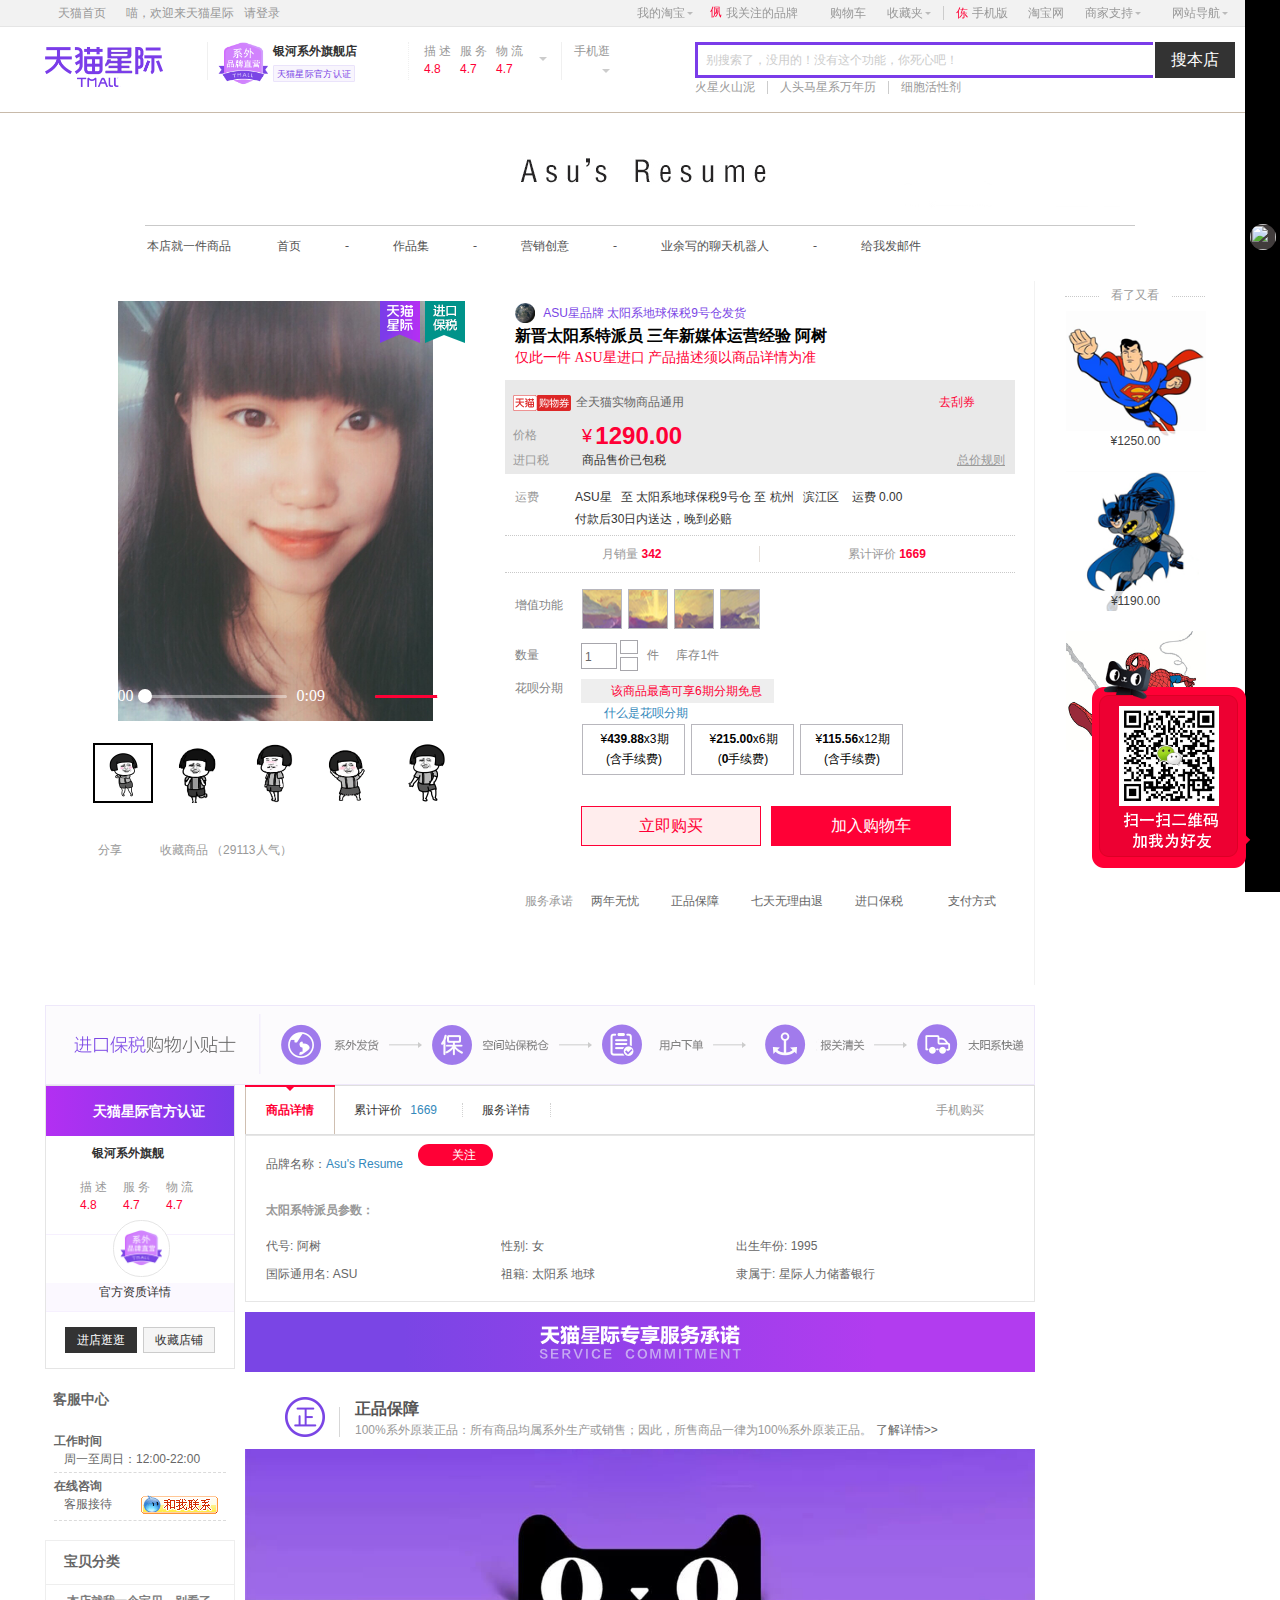
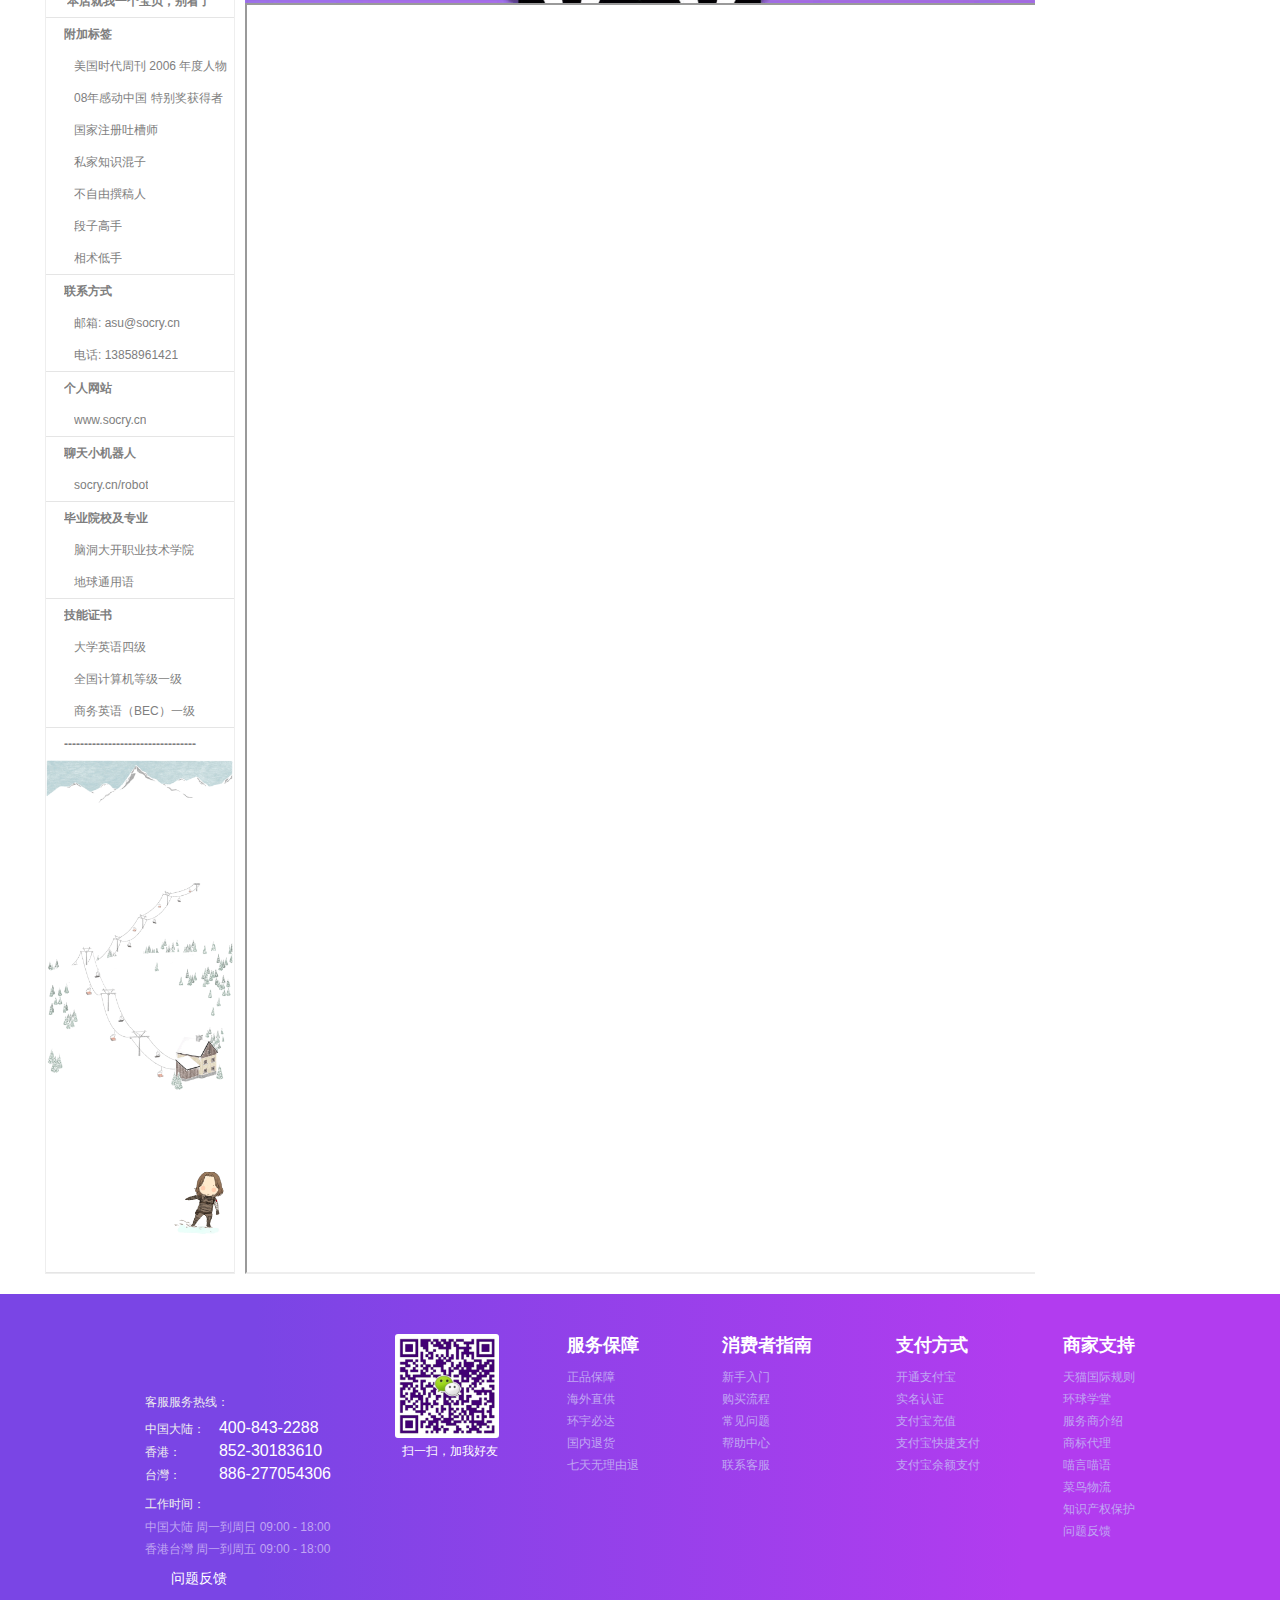
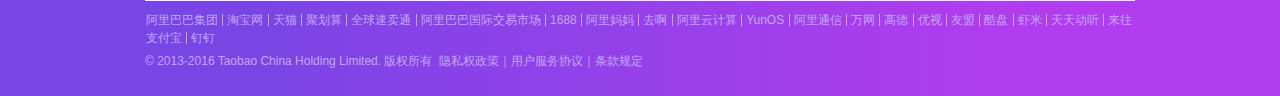
==== commit 786aa0d3: "Rename index1.html to index.html" ====
--- a/index.html
+++ b/index.html
@@ -91,7 +91,20 @@
 
 
 <link media="all" href="index.css" type="text/css" rel="stylesheet">
-</head>
+<style id="style-1-cropbar-clipper">/* Copyright 2014 Evernote Corporation. All rights reserved. */
+.en-markup-crop-options {
+    top: 18px !important;
+    left: 50% !important;
+    margin-left: -100px !important;
+    width: 200px !important;
+    border: 2px rgba(255,255,255,.38) solid !important;
+    border-radius: 4px !important;
+}
+
+.en-markup-crop-options div div:first-of-type {
+    margin-left: 0px !important;
+}
+</style></head>
 <body class="enableHover" data-spm="1000855"><iframe style="width: 1px; height: 1px; position: absolute; display: none;" src="index_1.html" data-spm-act-id="0.0.0.0.0"></iframe>
 
                             <!-- common header-->
@@ -125,7 +138,7 @@
                     </div>
                 </li>
                 <li class="sn-seller-center hidden j_SellerCenter">
-                    <a target="_top" href="#" data-spm-anchor-id="a220o.1000855.a2226mz.11">商家中心</a>
+                    <a target="_top" href="https://mai.taobao.com/seller_admin.htm" data-spm-anchor-id="a220o.1000855.a2226mz.11">商家中心</a>
                 </li>
                 <li class="sn-mybrand"><i class="mui-global-iconfont">㑉</i>
                     <a target="_top" id="J_SnMyBrand" class="sn-mybrand-link" href="#" data-spm-anchor-id="a220o.1000855.a2226mz.12">我关注的品牌</a>
@@ -211,7 +224,7 @@
         <div class="main-info">
                                     <div class="shopdsr-item">
                     <div class="shopdsr-title">描 述</div>
-                                            <div class="shopdsr-score shopdsr-score-up-ctrl"><span class="shopdsr-score-con">4.8</span><s class="shopdsr-score-equal"></s></div>
+                                            <div class="shopdsr-score shopdsr-score-equal-ctrl"><span class="shopdsr-score-con">4.8</span><s class="shopdsr-score-equal"></s></div>
                                     </div>
                                         <div class="shopdsr-item">
                     <div class="shopdsr-title">服 务</div>
@@ -433,7 +446,7 @@
                                      			                                                                         <!-- notShowPageIds:  id: 1333673440  type: 2 -->
                                                 <li class="menu" data-page-id="1333673440">
                             <!--  item.id=1333673440  ugoPageId= -->
-                                                        <a class="link" href="#" target="_blank" rel="nofollow" data-spm-wangpu-module-id="5002-14597044159" data-spm-anchor-id="a220o.1000855.w5002-14597044159.5">
+                                                        <a class="link" href="#" rel="nofollow" data-spm-wangpu-module-id="5002-14597044159" data-spm-anchor-id="a220o.1000855.w5002-14597044159.5">
                                     <span class="title"> 营销创意 </span></a>
                         </li>
                                                             
@@ -592,7 +605,7 @@
     <dl id="J_Progressive" class="tb-prop tm-clear tb-hidden" style="display: block;">
         <dt class="tb-metatit">花呗分期</dt>
         <dd>
-            <div class="huabeilabel"><p class="info"><i class="huabei"></i>该商品最高可享6期分期免息</p></div><div class="mui-msg mui-msg-clean"><div class="mui-msg-con mui-msg-attention"><a href="#" target="_top">什么是花呗分期</a><s class="mui-msg-icon"></s></div></div><ul class="tm-clear">
+            <div class="huabeilabel"><p class="info"><i class="huabei"></i>该商品最高可享6期分期免息</p></div><div class="mui-msg mui-msg-clean"><div class="mui-msg-con mui-msg-attention"><a href="https://service.tmall.com/support/tmall/knowledge-6703284.htm" target="_top">什么是花呗分期</a><s class="mui-msg-icon"></s></div></div><ul class="tm-clear">
                 
             <li data-key="3p" class="progressive-item"><a href="#"><span class="j-content"><span class="tm-msg"><em>¥</em><strong>439.88</strong>x3期</span><br><span class="tm-feeDesc">(含手续费)</span></span></a><i>已选中</i></li><li data-key="6p" class="progressive-item"><a href="#"><span class="j-content"><span class="tm-msg"><em>¥</em><strong>215.00</strong>x6期</span><br><span class="tm-feeDesc">(<strong>0</strong>手续费)</span></span></a><i>已选中</i></li><li data-key="12p" class="progressive-item"><a href="#" data-spm-anchor-id="a220o.1000855.0.0"><span class="j-content"><span class="tm-msg"><em>¥</em><strong>115.56</strong>x12期</span><br><span class="tm-feeDesc">(含手续费)</span></span></a><i>已选中</i></li></ul>
         </dd>
@@ -692,7 +705,7 @@
 </div>
 		<p class="tm-action tm-clear">
     <span id="J_EditItem"></span>    			<a id="J_IShare" class="iShare tm-event" href="#" data-spm-anchor-id="a220o.1000855.1997427645.7"><i></i>分享</a>
-				        <a id="J_AddFavorite" href="javascript:;" data-aldurl="#" class="favorite" data-spm-anchor-id="a220o.1000855.1997427645.8"><i></i><span>收藏商品</span></a>
+				        <a id="J_AddFavorite" href="javascript:;" data-aldurl="//ald.taobao.com/recommend.htm?appId=03136&amp;itemId=546563288538 " class="favorite" data-spm-anchor-id="a220o.1000855.1997427645.8"><i></i><span>收藏商品</span></a>
 			<!-- ruleBanner-->
 			
 				<span id="J_CollectCount">（29113人气）</span>    </p><ul class="tb-meta-icons"><li title="100%正品保障，100%系外直供，100%无忧退货" style="width: 40px; height: 42px; background: rgba(0, 0, 0, 0) url('pic/4.png') no-repeat scroll 0% 0%; margin-left: 5px; position: relative; top: 20px; display: block; float: left;"><a href="#" title="100%正品保障，100%海外直供，100%无忧退货" target="_top" style="width: 40px; height: 42px; display: block; position: absolute; top: 0px; left: 0px;" data-spm-anchor-id="a220o.1000855.1997427645.9"></a></li><li title="此商品承诺保税区发货" href="#" style="width: 40px; height: 42px; background: rgba(0, 0, 0, 0) url('pic/5.png') no-repeat scroll 0% 0%; margin-left: 5px; position: relative; top: 20px; display: block; float: left;"><a href="#" title="此商品承诺保税区发货" target="_top" style="width: 40px; height: 42px; display: block; position: absolute; top: 0px; left: 0px;" data-spm-anchor-id="a220o.1000855.1997427645.10"></a></li></ul></div>
@@ -862,7 +875,7 @@
         <h3 class="hd  noneStyle ">
             <div class="name">
                 <a data-spm="d4918065" class="shopLink" href="#" target="_top" data-spm-anchor-id="a220o.1000855.1997427133.d4918065">银河系外旗舰</a>
-                <span class="ww-light ww-small" data-icon="small" data-nick="danielwellington%E6%B5%B7%E5%A4%96%E6%97%97%E8%88%B0" data-tnick="danielwellington%E6%B5%B7%E5%A4%96%E6%97%97%E8%88%B0" data-encode="true" data-display="inline" data-from="cntaobao" data-item="546563288538" data-items="546563288538"><a href="#" target="_top" class="ww-inline ww-online" title="点此可以直接和卖家交流选好的宝贝，或相互交流网购体验，还支持语音视频噢。" data-spm-anchor-id="a220o.1000855.1997427133.2"><span>旺旺在线</span></a></span>
+                <span class="ww-light ww-small" data-icon="small" data-nick="danielwellington%E6%B5%B7%E5%A4%96%E6%97%97%E8%88%B0" data-tnick="danielwellington%E6%B5%B7%E5%A4%96%E6%97%97%E8%88%B0" data-encode="true" data-display="inline" data-from="cntaobao" data-item="546563288538" data-items="546563288538"><a href="https://amos.alicdn.com/getcid.aw?v=3&amp;groupid=0&amp;s=1&amp;charset=utf-8&amp;uid=danielwellington%E6%B5%B7%E5%A4%96%E6%97%97%E8%88%B0&amp;site=cntaobao&amp;groupid=0&amp;s=1&amp;fromid=cntaobaoanarkh1421" target="_top" class="ww-inline ww-online" title="点此可以直接和卖家交流选好的宝贝，或相互交流网购体验，还支持语音视频噢。" data-spm-anchor-id="a220o.1000855.1997427133.2"><span>旺旺在线</span></a></span>
             </div>
             <i></i>
         </h3>
@@ -943,7 +956,7 @@
             </li>
                         <li class="service-block">
                 <h4>在线咨询</h4>
-                <ul data-group-filter="160376795" data-nick="talk with Asu" class="service-content service-group">
+                <ul data-url="//osdsc.alicdn.com//taesite/TB1VZ78OFXXXXX3XXXXUxnn4FXX.groupmember|var^groupMember;sign^0be10eb672c7cf371a30de41fbfc9215;lang^gb18030;t^1507206370000" data-group-filter="160376795" data-nick="danielwellington%E6%B5%B7%E5%A4%96%E6%97%97%E8%88%B0" data-gnick="danielwellington%BA%A3%CD%E2%C6%EC%BD%A2" class="service-content service-group">
                 <li class="group"><span class="groupname">客服接待</span><a href="https://socry.cn/robot" target="_blank" data-spm-wangpu-module-id="4073-14597044181" data-spm-anchor-id="a220o.1000855.w4073-14597044181.1"><img src="pic/grponline.aw" alt="点击这里给我发消息"></a></li></ul>
             </li>
                    </ul>
@@ -1134,7 +1147,7 @@
                     </li>
                                                                 <li class="cat fst-cat ">
                         <h4 class="cat-hd fst-cat-hd" data-cat-id="1195075925">
-                                                            <i class="cat-icon fst-cat-icon acrd-trigger active-trigger ks-switchable-trigger-internal1313" id="ks-accordion-tab1328" role="tab" aria-expanded="false" aria-selected="false" aria-controls="ks-accordion-tab-panel1320" tabindex="-1"></i><a class="cat-name fst-cat-name" href="#" data-spm-wangpu-module-id="4010-14597044182" data-spm-anchor-id="a220o.1000855.w4010-14597044182.21">-------------------------------</a>
+                                                            <i class="cat-icon fst-cat-icon acrd-trigger active-trigger ks-switchable-trigger-internal1313" id="ks-accordion-tab1328" role="tab" aria-expanded="false" aria-selected="false" aria-controls="ks-accordion-tab-panel1320" tabindex="-1"></i><a class="cat-name fst-cat-name" href="#" data-spm-wangpu-module-id="4010-14597044182" data-spm-anchor-id="a220o.1000855.w4010-14597044182.21">---------------------------------</a>
 
                                                     </h4>
                         <ul class="fst-cat-bd ks-switchable-panel-internal1314" id="ks-accordion-tab-panel1320" role="tabpanel" aria-hidden="true" aria-labelledby="ks-accordion-tab1328">
@@ -1258,6 +1271,310 @@
                                         </ul>
                                     </div>
                                 </div></div>
+                            </li>
+                                                            <li class="cat fst-cat">
+                                    <h4 class="cat-hd fst-cat-hd has-children">
+                                    
+                                        <i class="cat-icon fst-cat-icon  active-trigger"></i>
+                                        <a class="cat-name fst-cat-name" href="#">New Arrivals 新品上市</a>
+                                                                        </h4>
+                                                                            <div class="snd-pop tb-shop-popup-content" style="position: absolute; top: -99999px; left: -99999px;"><div class="popup-content">
+                                            <div class="snd-pop-inner">
+                                                <ul class="fst-cat-bd">
+                                                                                                            <li class="cat snd-cat">
+                                                            <h4 class="cat-hd snd-cat-hd">
+                                                                <i class="cat-icon snd-cat-icon"></i>
+                                                                <a class="cat-name snd-cat-name" href="#">
+                                                                    Classic Petite 女士
+                                                                </a>
+                                                            </h4>
+                                                        </li>
+                                                                                                            <li class="cat snd-cat">
+                                                            <h4 class="cat-hd snd-cat-hd">
+                                                                <i class="cat-icon snd-cat-icon"></i>
+                                                                <a class="cat-name snd-cat-name" href="#">
+                                                                    Classic Suffolk 红表
+                                                                </a>
+                                                            </h4>
+                                                        </li>
+                                                                                                    </ul>
+                                            </div>
+                                        </div></div>
+                                                                    </li>
+                                                            <li class="cat fst-cat">
+                                    <h4 class="cat-hd fst-cat-hd has-children">
+                                    
+                                        <i class="cat-icon fst-cat-icon  active-trigger"></i>
+                                        <a class="cat-name fst-cat-name" href="#">Collections 产品系列</a>
+                                                                        </h4>
+                                                                            <div class="snd-pop tb-shop-popup-content" style="position: absolute; top: -99999px; left: -99999px;"><div class="popup-content">
+                                            <div class="snd-pop-inner">
+                                                <ul class="fst-cat-bd">
+                                                                                                            <li class="cat snd-cat">
+                                                            <h4 class="cat-hd snd-cat-hd">
+                                                                <i class="cat-icon snd-cat-icon"></i>
+                                                                <a class="cat-name snd-cat-name" href="#">
+                                                                    Classic Watch 男士
+                                                                </a>
+                                                            </h4>
+                                                        </li>
+                                                                                                            <li class="cat snd-cat">
+                                                            <h4 class="cat-hd snd-cat-hd">
+                                                                <i class="cat-icon snd-cat-icon"></i>
+                                                                <a class="cat-name snd-cat-name" href="https://danielwellington-hk.tmall.hk/category-1195074461.htm?search=y&amp;parentCatId=1195074459&amp;parentCatName=Collections+%B2%FA%C6%B7%CF%B5%C1%D0&amp;catName=Classic+Watch+%C5%AE%CA%BF">
+                                                                    Classic Watch 女士
+                                                                </a>
+                                                            </h4>
+                                                        </li>
+                                                                                                            <li class="cat snd-cat">
+                                                            <h4 class="cat-hd snd-cat-hd">
+                                                                <i class="cat-icon snd-cat-icon"></i>
+                                                                <a class="cat-name snd-cat-name" href="https://danielwellington-hk.tmall.hk/category-1195074462.htm?search=y&amp;parentCatId=1195074459&amp;parentCatName=Collections+%B2%FA%C6%B7%CF%B5%C1%D0&amp;catName=Classy+Watch+%C5%AE%CA%BF">
+                                                                    Classy Watch 女士
+                                                                </a>
+                                                            </h4>
+                                                        </li>
+                                                                                                            <li class="cat snd-cat">
+                                                            <h4 class="cat-hd snd-cat-hd">
+                                                                <i class="cat-icon snd-cat-icon"></i>
+                                                                <a class="cat-name snd-cat-name" href="https://danielwellington-hk.tmall.hk/category-1195074463.htm?search=y&amp;parentCatId=1195074459&amp;parentCatName=Collections+%B2%FA%C6%B7%CF%B5%C1%D0&amp;catName=Dapper+Watch+%C0%B6%D5%EB">
+                                                                    Dapper Watch 蓝针
+                                                                </a>
+                                                            </h4>
+                                                        </li>
+                                                                                                            <li class="cat snd-cat">
+                                                            <h4 class="cat-hd snd-cat-hd">
+                                                                <i class="cat-icon snd-cat-icon"></i>
+                                                                <a class="cat-name snd-cat-name" href="https://danielwellington-hk.tmall.hk/category-1271204691.htm?search=y&amp;parentCatId=1195074459&amp;parentCatName=Collections+%B2%FA%C6%B7%CF%B5%C1%D0&amp;catName=Classic+Black+%BA%DA%B1%ED">
+                                                                    Classic Black 黑表
+                                                                </a>
+                                                            </h4>
+                                                        </li>
+                                                                                                            <li class="cat snd-cat">
+                                                            <h4 class="cat-hd snd-cat-hd">
+                                                                <i class="cat-icon snd-cat-icon"></i>
+                                                                <a class="cat-name snd-cat-name" href="https://danielwellington-hk.tmall.hk/category-1265591172.htm?search=y&amp;parentCatId=1195074459&amp;parentCatName=Collections+%B2%FA%C6%B7%CF%B5%C1%D0&amp;catName=Classic+Cuff+%CA%D6%EF%ED">
+                                                                    Classic Cuff 手镯
+                                                                </a>
+                                                            </h4>
+                                                        </li>
+                                                                                                    </ul>
+                                            </div>
+                                        </div></div>
+                                                                    </li>
+                                                            <li class="cat fst-cat">
+                                    <h4 class="cat-hd fst-cat-hd has-children">
+                                    
+                                        <i class="cat-icon fst-cat-icon  active-trigger"></i>
+                                        <a class="cat-name fst-cat-name" href="https://danielwellington-hk.tmall.hk/category-1317573788.htm?search=y&amp;catName=Combo+Set+%C0%F1%BA%D0%CC%D7%D7%B0">Combo Set 礼盒套装</a>
+                                                                        </h4>
+                                                                            <div class="snd-pop tb-shop-popup-content" style="position: absolute; top: -99999px; left: -99999px;"><div class="popup-content">
+                                            <div class="snd-pop-inner">
+                                                <ul class="fst-cat-bd">
+                                                                                                            <li class="cat snd-cat">
+                                                            <h4 class="cat-hd snd-cat-hd">
+                                                                <i class="cat-icon snd-cat-icon"></i>
+                                                                <a class="cat-name snd-cat-name" href="https://danielwellington-hk.tmall.hk/category-1336008651.htm?search=y&amp;parentCatId=1317573788&amp;parentCatName=Combo+Set+%C0%F1%BA%D0%CC%D7%D7%B0&amp;catName=Classic+Cuff+Set+%CC%D7%D7%B0">
+                                                                    Classic Cuff Set 套装
+                                                                </a>
+                                                            </h4>
+                                                        </li>
+                                                                                                            <li class="cat snd-cat">
+                                                            <h4 class="cat-hd snd-cat-hd">
+                                                                <i class="cat-icon snd-cat-icon"></i>
+                                                                <a class="cat-name snd-cat-name" href="https://danielwellington-hk.tmall.hk/category-1317573790.htm?search=y&amp;parentCatId=1317573788&amp;parentCatName=Combo+Set+%C0%F1%BA%D0%CC%D7%D7%B0&amp;catName=Black+Cuff+Set+%CC%D7%D7%B0">
+                                                                    Black Cuff Set 套装
+                                                                </a>
+                                                            </h4>
+                                                        </li>
+                                                                                                            <li class="cat snd-cat">
+                                                            <h4 class="cat-hd snd-cat-hd">
+                                                                <i class="cat-icon snd-cat-icon"></i>
+                                                                <a class="cat-name snd-cat-name" href="https://danielwellington-hk.tmall.hk/category-1321053400.htm?search=y&amp;parentCatId=1317573788&amp;parentCatName=Combo+Set+%C0%F1%BA%D0%CC%D7%D7%B0&amp;catName=Petite+Cuff+Set+%CC%D7%D7%B0">
+                                                                    Petite Cuff Set 套装
+                                                                </a>
+                                                            </h4>
+                                                        </li>
+                                                                                                    </ul>
+                                            </div>
+                                        </div></div>
+                                                                    </li>
+                                                            <li class="cat fst-cat">
+                                    <h4 class="cat-hd fst-cat-hd has-children">
+                                    
+                                        <i class="cat-icon fst-cat-icon  active-trigger"></i>
+                                        <a class="cat-name fst-cat-name" href="https://danielwellington-hk.tmall.hk/category-1195075925.htm?search=y&amp;catName=Men%2FWomen+%CA%CA%BA%CF%C8%CB%C8%BA">Men/Women 适合人群</a>
+                                                                        </h4>
+                                                                            <div class="snd-pop tb-shop-popup-content" style="position: absolute; top: -99999px; left: -99999px;"><div class="popup-content">
+                                            <div class="snd-pop-inner">
+                                                <ul class="fst-cat-bd">
+                                                                                                            <li class="cat snd-cat">
+                                                            <h4 class="cat-hd snd-cat-hd">
+                                                                <i class="cat-icon snd-cat-icon"></i>
+                                                                <a class="cat-name snd-cat-name" href="https://danielwellington-hk.tmall.hk/category-1195075926.htm?search=y&amp;parentCatId=1195075925&amp;parentCatName=Men%2FWomen+%CA%CA%BA%CF%C8%CB%C8%BA&amp;catName=Men+%C4%D0%CA%BF">
+                                                                    Men 男士
+                                                                </a>
+                                                            </h4>
+                                                        </li>
+                                                                                                            <li class="cat snd-cat">
+                                                            <h4 class="cat-hd snd-cat-hd">
+                                                                <i class="cat-icon snd-cat-icon"></i>
+                                                                <a class="cat-name snd-cat-name" href="https://danielwellington-hk.tmall.hk/category-1195075927.htm?search=y&amp;parentCatId=1195075925&amp;parentCatName=Men%2FWomen+%CA%CA%BA%CF%C8%CB%C8%BA&amp;catName=Women+%C5%AE%CA%BF">
+                                                                    Women 女士
+                                                                </a>
+                                                            </h4>
+                                                        </li>
+                                                                                                            <li class="cat snd-cat">
+                                                            <h4 class="cat-hd snd-cat-hd">
+                                                                <i class="cat-icon snd-cat-icon"></i>
+                                                                <a class="cat-name snd-cat-name" href="https://danielwellington-hk.tmall.hk/category-1195075928.htm?search=y&amp;parentCatId=1195075925&amp;parentCatName=Men%2FWomen+%CA%CA%BA%CF%C8%CB%C8%BA&amp;catName=Unisex+%D6%D0%D0%D4">
+                                                                    Unisex 中性
+                                                                </a>
+                                                            </h4>
+                                                        </li>
+                                                                                                            <li class="cat snd-cat">
+                                                            <h4 class="cat-hd snd-cat-hd">
+                                                                <i class="cat-icon snd-cat-icon"></i>
+                                                                <a class="cat-name snd-cat-name" href="https://danielwellington-hk.tmall.hk/category-1195075929.htm?search=y&amp;parentCatId=1195075925&amp;parentCatName=Men%2FWomen+%CA%CA%BA%CF%C8%CB%C8%BA&amp;catName=Couple+%C7%E9%C2%C2">
+                                                                    Couple 情侣
+                                                                </a>
+                                                            </h4>
+                                                        </li>
+                                                                                                    </ul>
+                                            </div>
+                                        </div></div>
+                                                                    </li>
+                                                            <li class="cat fst-cat">
+                                    <h4 class="cat-hd fst-cat-hd has-children">
+                                    
+                                        <i class="cat-icon fst-cat-icon  active-trigger"></i>
+                                        <a class="cat-name fst-cat-name" href="https://danielwellington-hk.tmall.hk/category-1195075919.htm?search=y&amp;catName=Case+Colours+%B1%ED%C5%CC%D1%D5%C9%AB">Case Colours 表盘颜色</a>
+                                                                        </h4>
+                                                                            <div class="snd-pop tb-shop-popup-content" style="position: absolute; top: -99999px; left: -99999px;"><div class="popup-content">
+                                            <div class="snd-pop-inner">
+                                                <ul class="fst-cat-bd">
+                                                                                                            <li class="cat snd-cat">
+                                                            <h4 class="cat-hd snd-cat-hd">
+                                                                <i class="cat-icon snd-cat-icon"></i>
+                                                                <a class="cat-name snd-cat-name" href="https://danielwellington-hk.tmall.hk/category-1195075920.htm?search=y&amp;parentCatId=1195075919&amp;parentCatName=Case+Colours+%B1%ED%C5%CC%D1%D5%C9%AB&amp;catName=ROSE_GOLD+%C3%B5%B9%E5%BD%F0">
+                                                                    ROSE_GOLD 玫瑰金
+                                                                </a>
+                                                            </h4>
+                                                        </li>
+                                                                                                            <li class="cat snd-cat">
+                                                            <h4 class="cat-hd snd-cat-hd">
+                                                                <i class="cat-icon snd-cat-icon"></i>
+                                                                <a class="cat-name snd-cat-name" href="https://danielwellington-hk.tmall.hk/category-1195075921.htm?search=y&amp;parentCatId=1195075919&amp;parentCatName=Case+Colours+%B1%ED%C5%CC%D1%D5%C9%AB&amp;catName=SILVER+%D2%F8%C9%AB">
+                                                                    SILVER 银色
+                                                                </a>
+                                                            </h4>
+                                                        </li>
+                                                                                                    </ul>
+                                            </div>
+                                        </div></div>
+                                                                    </li>
+                                                            <li class="cat fst-cat">
+                                    <h4 class="cat-hd fst-cat-hd has-children">
+                                    
+                                        <i class="cat-icon fst-cat-icon  active-trigger"></i>
+                                        <a class="cat-name fst-cat-name" href="https://danielwellington-hk.tmall.hk/category-1195075922.htm?search=y&amp;catName=Strap+Material+%B1%ED%B4%F8%B2%C4%D6%CA">Strap Material 表带材质</a>
+                                                                        </h4>
+                                                                            <div class="snd-pop tb-shop-popup-content" style="position: absolute; top: -99999px; left: -99999px;"><div class="popup-content">
+                                            <div class="snd-pop-inner">
+                                                <ul class="fst-cat-bd">
+                                                                                                            <li class="cat snd-cat">
+                                                            <h4 class="cat-hd snd-cat-hd">
+                                                                <i class="cat-icon snd-cat-icon"></i>
+                                                                <a class="cat-name snd-cat-name" href="https://danielwellington-hk.tmall.hk/category-1195075923.htm?search=y&amp;parentCatId=1195075922&amp;parentCatName=Strap+Material+%B1%ED%B4%F8%B2%C4%D6%CA&amp;catName=Leather+Strap+%C6%A4%D6%CA%B1%ED%B4%F8">
+                                                                    Leather Strap 皮质表带
+                                                                </a>
+                                                            </h4>
+                                                        </li>
+                                                                                                            <li class="cat snd-cat">
+                                                            <h4 class="cat-hd snd-cat-hd">
+                                                                <i class="cat-icon snd-cat-icon"></i>
+                                                                <a class="cat-name snd-cat-name" href="https://danielwellington-hk.tmall.hk/category-1195075924.htm?search=y&amp;parentCatId=1195075922&amp;parentCatName=Strap+Material+%B1%ED%B4%F8%B2%C4%D6%CA&amp;catName=Nato+Strap+%C4%E1%C1%FA%B1%ED%B4%F8">
+                                                                    Nato Strap 尼龙表带
+                                                                </a>
+                                                            </h4>
+                                                        </li>
+                                                                                                            <li class="cat snd-cat">
+                                                            <h4 class="cat-hd snd-cat-hd">
+                                                                <i class="cat-icon snd-cat-icon"></i>
+                                                                <a class="cat-name snd-cat-name" href="https://danielwellington-hk.tmall.hk/category-1318701000.htm?search=y&amp;parentCatId=1195075922&amp;parentCatName=Strap+Material+%B1%ED%B4%F8%B2%C4%D6%CA&amp;catName=Mesh+Strap+%C3%D7%C0%BC%B8%D6%B4%F8">
+                                                                    Mesh Strap 米兰钢带
+                                                                </a>
+                                                            </h4>
+                                                        </li>
+                                                                                                    </ul>
+                                            </div>
+                                        </div></div>
+                                                                    </li>
+                                                            <li class="cat fst-cat">
+                                    <h4 class="cat-hd fst-cat-hd has-children">
+                                    
+                                        <i class="cat-icon fst-cat-icon  active-trigger"></i>
+                                        <a class="cat-name fst-cat-name" href="https://danielwellington-hk.tmall.hk/category-1213650848.htm?search=y&amp;catName=Case+Sizes+%B1%ED%C5%CC%B4%F3%D0%A1">Case Sizes 表盘大小</a>
+                                                                        </h4>
+                                                                            <div class="snd-pop tb-shop-popup-content" style="position: absolute; top: -99999px; left: -99999px;"><div class="popup-content">
+                                            <div class="snd-pop-inner">
+                                                <ul class="fst-cat-bd">
+                                                                                                            <li class="cat snd-cat">
+                                                            <h4 class="cat-hd snd-cat-hd">
+                                                                <i class="cat-icon snd-cat-icon"></i>
+                                                                <a class="cat-name snd-cat-name" href="https://danielwellington-hk.tmall.hk/category-1213650849.htm?search=y&amp;parentCatId=1213650848&amp;parentCatName=Case+Sizes+%B1%ED%C5%CC%B4%F3%D0%A1&amp;catName=40mm">
+                                                                    40mm
+                                                                </a>
+                                                            </h4>
+                                                        </li>
+                                                                                                            <li class="cat snd-cat">
+                                                            <h4 class="cat-hd snd-cat-hd">
+                                                                <i class="cat-icon snd-cat-icon"></i>
+                                                                <a class="cat-name snd-cat-name" href="https://danielwellington-hk.tmall.hk/category-1213650853.htm?search=y&amp;parentCatId=1213650848&amp;parentCatName=Case+Sizes+%B1%ED%C5%CC%B4%F3%D0%A1&amp;catName=38mm">
+                                                                    38mm
+                                                                </a>
+                                                            </h4>
+                                                        </li>
+                                                                                                            <li class="cat snd-cat">
+                                                            <h4 class="cat-hd snd-cat-hd">
+                                                                <i class="cat-icon snd-cat-icon"></i>
+                                                                <a class="cat-name snd-cat-name" href="https://danielwellington-hk.tmall.hk/category-1213650850.htm?search=y&amp;parentCatId=1213650848&amp;parentCatName=Case+Sizes+%B1%ED%C5%CC%B4%F3%D0%A1&amp;catName=36mm">
+                                                                    36mm
+                                                                </a>
+                                                            </h4>
+                                                        </li>
+                                                                                                            <li class="cat snd-cat">
+                                                            <h4 class="cat-hd snd-cat-hd">
+                                                                <i class="cat-icon snd-cat-icon"></i>
+                                                                <a class="cat-name snd-cat-name" href="https://danielwellington-hk.tmall.hk/category-1213650851.htm?search=y&amp;parentCatId=1213650848&amp;parentCatName=Case+Sizes+%B1%ED%C5%CC%B4%F3%D0%A1&amp;catName=34mm">
+                                                                    34mm
+                                                                </a>
+                                                            </h4>
+                                                        </li>
+                                                                                                            <li class="cat snd-cat">
+                                                            <h4 class="cat-hd snd-cat-hd">
+                                                                <i class="cat-icon snd-cat-icon"></i>
+                                                                <a class="cat-name snd-cat-name" href="https://danielwellington-hk.tmall.hk/category-1316205001.htm?search=y&amp;parentCatId=1213650848&amp;parentCatName=Case+Sizes+%B1%ED%C5%CC%B4%F3%D0%A1&amp;catName=32mm">
+                                                                    32mm
+                                                                </a>
+                                                            </h4>
+                                                        </li>
+                                                                                                            <li class="cat snd-cat">
+                                                            <h4 class="cat-hd snd-cat-hd">
+                                                                <i class="cat-icon snd-cat-icon"></i>
+                                                                <a class="cat-name snd-cat-name" href="https://danielwellington-hk.tmall.hk/category-1213650852.htm?search=y&amp;parentCatId=1213650848&amp;parentCatName=Case+Sizes+%B1%ED%C5%CC%B4%F3%D0%A1&amp;catName=26mm">
+                                                                    26mm
+                                                                </a>
+                                                            </h4>
+                                                        </li>
+                                                                                                    </ul>
+                                            </div>
+                                        </div></div>
+                                                                    </li>
+                                                    </ul>
+                    </div>
+                </div></div></div></div></div>
+</div>
 
     
     <div data-spm="1998132244" id="J_lidi">
@@ -1400,7 +1717,7 @@
 	</div>
 </div>
     </div>
-
+                            
 
 <div id="LineZing" pagetype="2" shopid="149507399" tmplid="" itemid="546563288538"></div>
         
@@ -1414,8 +1731,16 @@
 
 
 
-<div id="J_MUIMallbar" class="mui-mbar-outer j_Mallbar_3.2.4" style="height: 892px;"><div class="mui-mbar mui-mbar-status-standard" style="height: 892px; visibility: visible; right: -265px;"><div class="mui-mbarp-qrcode" style="top: 822px;"><div class="mui-mbarp-qrcode-tip" style="background-image: url('pic/207.png');">   <div class="mui-mbarp-qrcode-hd mui-mbarp-qrcode-hd-d"><img src="pic/qrcode_001.do" width="140" height="140"></div>   <div class="mui-mbarp-qrcode-bd ">       <img src="pic/xxx.png">   </div></div><div class="mui-mbar-arr mui-mbarp-qrcode-arr " style="color: rgb(255, 0, 54);">◆</div><div class="mui-mbar-bubble-close mui-mbarp-qrcode-bubble-close"></div></div></div></div>
+<div id="J_MUIMallbar" class="mui-mbar-outer j_Mallbar_3.2.4" style="height: 892px;"><div class="mui-mbar mui-mbar-status-standard" style="height: 892px; visibility: visible; right: -235px;"><div class="mui-mbar-plugins" style="height: 892px;"><div class="mui-mbar-plugin  mui-mbar-plugin-prof" style="height: 892px; z-index: 999997;"><div class="mui-mbar-plugin-hd"><a target="_top" href="https://vip.tmall.com/?scm=1048.1.2.1" class="mui-mbar-plugin-hd-title ">会员权益</a> <div class="mui-mbar-plugin-hd-tip"></div> <div class="mui-mbar-plugin-cover"></div><div class="mui-mbar-plugin-hd-close mui-mbar-iconfont"></div></div><div class="mui-mbar-plugin-bd" style="height: 857px;"><div class="mui-mbar-plugin-load"></div></div></div><div class="mui-mbar-plugin  mui-mbar-plugin-cart" style="height: 892px; z-index: 999997;"><div class="mui-mbar-plugin-hd" style=""><a target="_self" href="javascript:;" class="mui-mbar-plugin-hd-title mui-mbar-plugin-hd-title-txt">购物车</a> <div class="mui-mbar-plugin-hd-tip"></div> <div class="mui-mbar-plugin-cover"></div><div class="mui-mbar-plugin-hd-close mui-mbar-iconfont"></div></div><div class="mui-mbar-plugin-bd" style="height: 857px;"><div class="mui-mbar-plugin-load"></div></div></div><div class="mui-mbar-plugin  mui-mbar-plugin-asset" style="height: 892px; z-index: 999997;"><div class="mui-mbar-plugin-hd"><a target="_top" href="https://taoquan.taobao.com/framework/got_bonus.htm?tabIndex=1&amp;scm=1048.1.3.1" class="mui-mbar-plugin-hd-title ">我的资产</a> <div class="mui-mbar-plugin-hd-tip"></div> <div class="mui-mbar-plugin-cover"></div><div class="mui-mbar-plugin-hd-close mui-mbar-iconfont"></div></div><div class="mui-mbar-plugin-bd" style="height: 857px;"><div class="mui-mbar-plugin-load"></div></div></div><div class="mui-mbar-plugin  mui-mbar-plugin-brand" style="height: 892px; z-index: 999997;"><div class="mui-mbar-plugin-hd"><a target="_top" href="https://mybrand.tmall.com/?scm=1048.1.4.1" class="mui-mbar-plugin-hd-title ">我关注的品牌</a> <div class="mui-mbar-plugin-hd-tip"></div> <div class="mui-mbar-plugin-cover"></div><div class="mui-mbar-plugin-hd-close mui-mbar-iconfont"></div></div><div class="mui-mbar-plugin-bd" style="height: 857px;"><div class="mui-mbar-plugin-load"></div></div></div><div class="mui-mbar-plugin  mui-mbar-plugin-favor" style="height: 892px; z-index: 999997;"><div class="mui-mbar-plugin-hd"><a target="_self" href="javascript:;" class="mui-mbar-plugin-hd-title mui-mbar-plugin-hd-title-txt">我的收藏</a> <div class="mui-mbar-plugin-hd-tip"></div> <div class="mui-mbar-plugin-cover"></div><div class="mui-mbar-plugin-hd-close mui-mbar-iconfont"></div></div><div class="mui-mbar-plugin-bd" style="height: 857px;"><div class="mui-mbar-plugin-load"></div></div><div class="mui-mbarp-favor-detail">            <div class="mui-mbarp-favor-detail-hd">                <h2>搭配/同款</h2>                <span class="mui-mbarp-favor-detail-back">我的收藏</span>            </div>            <div class="mui-mbarp-favor-detail-bd">                <div class="mui-mbarp-favor-item-b">                </div>                <div class="mui-mbarp-favor-recommand-box">                    <ul class="mui-mbarp-favor-recommand-tab">                        <li class="mui-mbarp-favor-recommand-tab-item mui-mbarp-favor-recommand-tab-item-match" data-type="match">找搭配<b></b></li>                        <li class="mui-mbarp-favor-recommand-tab-item mui-mbarp-favor-recommand-tab-item-fx" data-type="fx">找同款<b></b></li>                    </ul>                    <div class="mui-mbar-favor-recommand-content mui-mbar-favor-recommand-content-match"></div>                    <div class="mui-mbar-favor-recommand-content mui-mbar-favor-recommand-content-fx"></div>                </div>            </div>        </div></div><div class="mui-mbar-plugin  mui-mbar-plugin-foot" style="height: 892px; z-index: 999997;"><div class="mui-mbar-plugin-hd"><a target="_self" href="javascript:;" class="mui-mbar-plugin-hd-title mui-mbar-plugin-hd-title-txt">我看过的</a> <div class="mui-mbar-plugin-hd-tip"></div> <div class="mui-mbar-plugin-cover"></div><div class="mui-mbar-plugin-hd-close mui-mbar-iconfont"></div></div><div class="mui-mbar-plugin-bd" style="height: 857px;"><div class="mui-mbar-plugin-load"></div></div></div><div class="mui-mbar-plugin  mui-mbar-plugin-charge" style="height: 892px; z-index: 999997;"><div class="mui-mbar-plugin-hd"><a target="_self" href="javascript:;" class="mui-mbar-plugin-hd-title mui-mbar-plugin-hd-title-txt">我要充值</a> <div class="mui-mbar-plugin-hd-tip"></div> <div class="mui-mbar-plugin-cover"></div><div class="mui-mbar-plugin-hd-close mui-mbar-iconfont"></div></div><div class="mui-mbar-plugin-bd" style="height: 857px;"><div class="mui-mbar-plugin-load"></div></div></div><div class="mui-mbar-plugin  mui-mbar-plugin-top" style="height: 892px; z-index: 999997;"><div class="mui-mbar-plugin-hd"><a target="_self" href="https://detail.tmall.hk/hk/item.htm?spm=a2231.7718719.2498417991.15.2f2e0b3aPwfcox&amp;acm=lb-zebra-5074-106743.1003.4.965994&amp;id=546563288538&amp;scm=1003.4.lb-zebra-5074-106743.ITEM_546563288538_965994" class="mui-mbar-plugin-hd-title mui-mbar-plugin-hd-title-txt">返回顶部</a> <div class="mui-mbar-plugin-hd-tip"></div> <div class="mui-mbar-plugin-cover"></div><div class="mui-mbar-plugin-hd-close mui-mbar-iconfont"></div></div><div class="mui-mbar-plugin-bd" style="height: 857px;"><div class="mui-mbar-plugin-load"></div></div></div><div class="mui-mbar-plugin  mui-mbar-plugin-qrcode" style="height: 892px; z-index: 999997;"><div class="mui-mbar-plugin-hd"><a target="_self" href="javascript:;" class="mui-mbar-plugin-hd-title mui-mbar-plugin-hd-title-txt">二维码</a> <div class="mui-mbar-plugin-hd-tip"></div> <div class="mui-mbar-plugin-cover"></div><div class="mui-mbar-plugin-hd-close mui-mbar-iconfont"></div></div><div class="mui-mbar-plugin-bd" style="height: 857px;"><div class="mui-mbar-plugin-load"></div></div></div><div class="mui-mbar-plugin  mui-mbar-plugin-ue" style="height: 892px; z-index: 999997;"><div class="mui-mbar-plugin-hd"><a target="_self" href="https://detail.tmall.hk/hk/item.htm?spm=a2231.7718719.2498417991.15.2f2e0b3aPwfcox&amp;acm=lb-zebra-5074-106743.1003.4.965994&amp;id=546563288538&amp;scm=1003.4.lb-zebra-5074-106743.ITEM_546563288538_965994" class="mui-mbar-plugin-hd-title mui-mbar-plugin-hd-title-txt">用户反馈</a> <div class="mui-mbar-plugin-hd-tip"></div> <div class="mui-mbar-plugin-cover"></div><div class="mui-mbar-plugin-hd-close mui-mbar-iconfont"></div></div><div class="mui-mbar-plugin-bd" style="height: 857px;"><div class="mui-mbar-plugin-load"></div></div></div></div><div class="mui-mbar-tabs mui-mbar-tabs-narrow" style="height: 892px;"><div class="mui-mbar-tab-bubble mui-mbar-tab-bubble-prof" style="top: 218.5px; display: none;"><div class="mui-mbar-tab-bubble-bd"></div></div><div class="mui-mbar-tab-bubble mui-mbar-tab-bubble-cart" style="top: 261.5px; display: none;"><div class="mui-mbar-tab-bubble-bd"></div></div><div class="mui-mbar-tab-bubble mui-mbar-tab-bubble-asset" style="top: 404.5px; display: none;"><div class="mui-mbar-tab-bubble-bd"></div></div><div class="mui-mbar-tab-bubble mui-mbar-tab-bubble-brand" style="top: 447.5px; display: none;"><div class="mui-mbar-tab-bubble-bd"></div></div><div class="mui-mbar-tab-bubble mui-mbar-tab-bubble-favor" style="top: 490.5px; display: none;"><div class="mui-mbar-tab-bubble-bd"></div></div><div class="mui-mbar-tab-bubble mui-mbar-tab-bubble-foot" style="top: 533.5px; display: none;"><div class="mui-mbar-tab-bubble-bd"></div></div><div class="mui-mbar-tab-bubble mui-mbar-tab-bubble-charge" style="top: 0px; display: none;"><div class="mui-mbar-tab-bubble-bd"></div></div><div class="mui-mbar-tab-bubble mui-mbar-tab-bubble-top" style="top: 857px; display: none;"><div class="mui-mbar-tab-bubble-bd"></div></div><div class="mui-mbar-tab-bubble mui-mbar-tab-bubble-qrcode" style="top: 822px; display: block;"><div class="mui-mbar-tab-bubble-bd"></div></div><div class="mui-mbar-tab-bubble mui-mbar-tab-bubble-ue" style="top: 0px; display: none;"><div class="mui-mbar-tab-bubble-bd"></div></div><div class="mui-mbar-tabs-mask" style="height: 892px;"><div class="mui-mbar-tabs-top-wide" style="height: 0px;"><div class="mui-mbar-tab-top-left"></div></div><div class="mui-mbar-tab mui-mbar-tab-prof" style="top: 0px; margin: 218.5px 0px 0px;"><div class="mui-mbar-tab-logo mui-mbar-tab-logo-prof"></div><div class="mui-mbar-tab-txt"></div><div class="mui-mbar-tab-new" style="display: none;"></div><div class="mui-mbar-tab-sup"></div><div class="mui-mbar-tab-logo-prof-def" style="display: none;"></div><div class="mui-mbar-tab-logo-prof-nick-bd"><img class="mui-mbar-tab-logo-prof-nick" src="img/getavatar.do"></div><div class="mui-mbar-arr mui-mbar-tab-logo-arr ">◆</div></div></div></div><div class="mui-mbar-mini">  <div class="mui-mbar-mini-avatar-def"></div>  <div class="mui-mbar-mini-mask"></div>  <div class="mui-mbar-tab-sup"></div></div><div class="mui-mbar-mini-logo" style="visibility: hidden;"></div><div class="mui-mbarp-prof"></div><div class="mui-mbarp-qrcode" style="top: 822px;"><div class="mui-mbarp-qrcode-tip" style="background-image: url('pic/207.png');">   <div class="mui-mbarp-qrcode-hd mui-mbarp-qrcode-hd-d"><img src="pic/qrcode_001.do" width="140" height="140"></div>   <div class="mui-mbarp-qrcode-bd ">       <img src="pic/xxx.png">   </div></div><div class="mui-mbar-arr mui-mbarp-qrcode-arr " style="color: rgb(255, 0, 54);">◆</div><div class="mui-mbar-bubble-close mui-mbarp-qrcode-bubble-close"></div></div></div></div>
 
 <embed type="application/ww-plugin" style="visibility: hidden; width: 0px; height: 0px;">
 
-                            </li></ul></div></div></div></div></div></div></div></body></html>+
+
+
+
+
+
+
+
+</body></html>
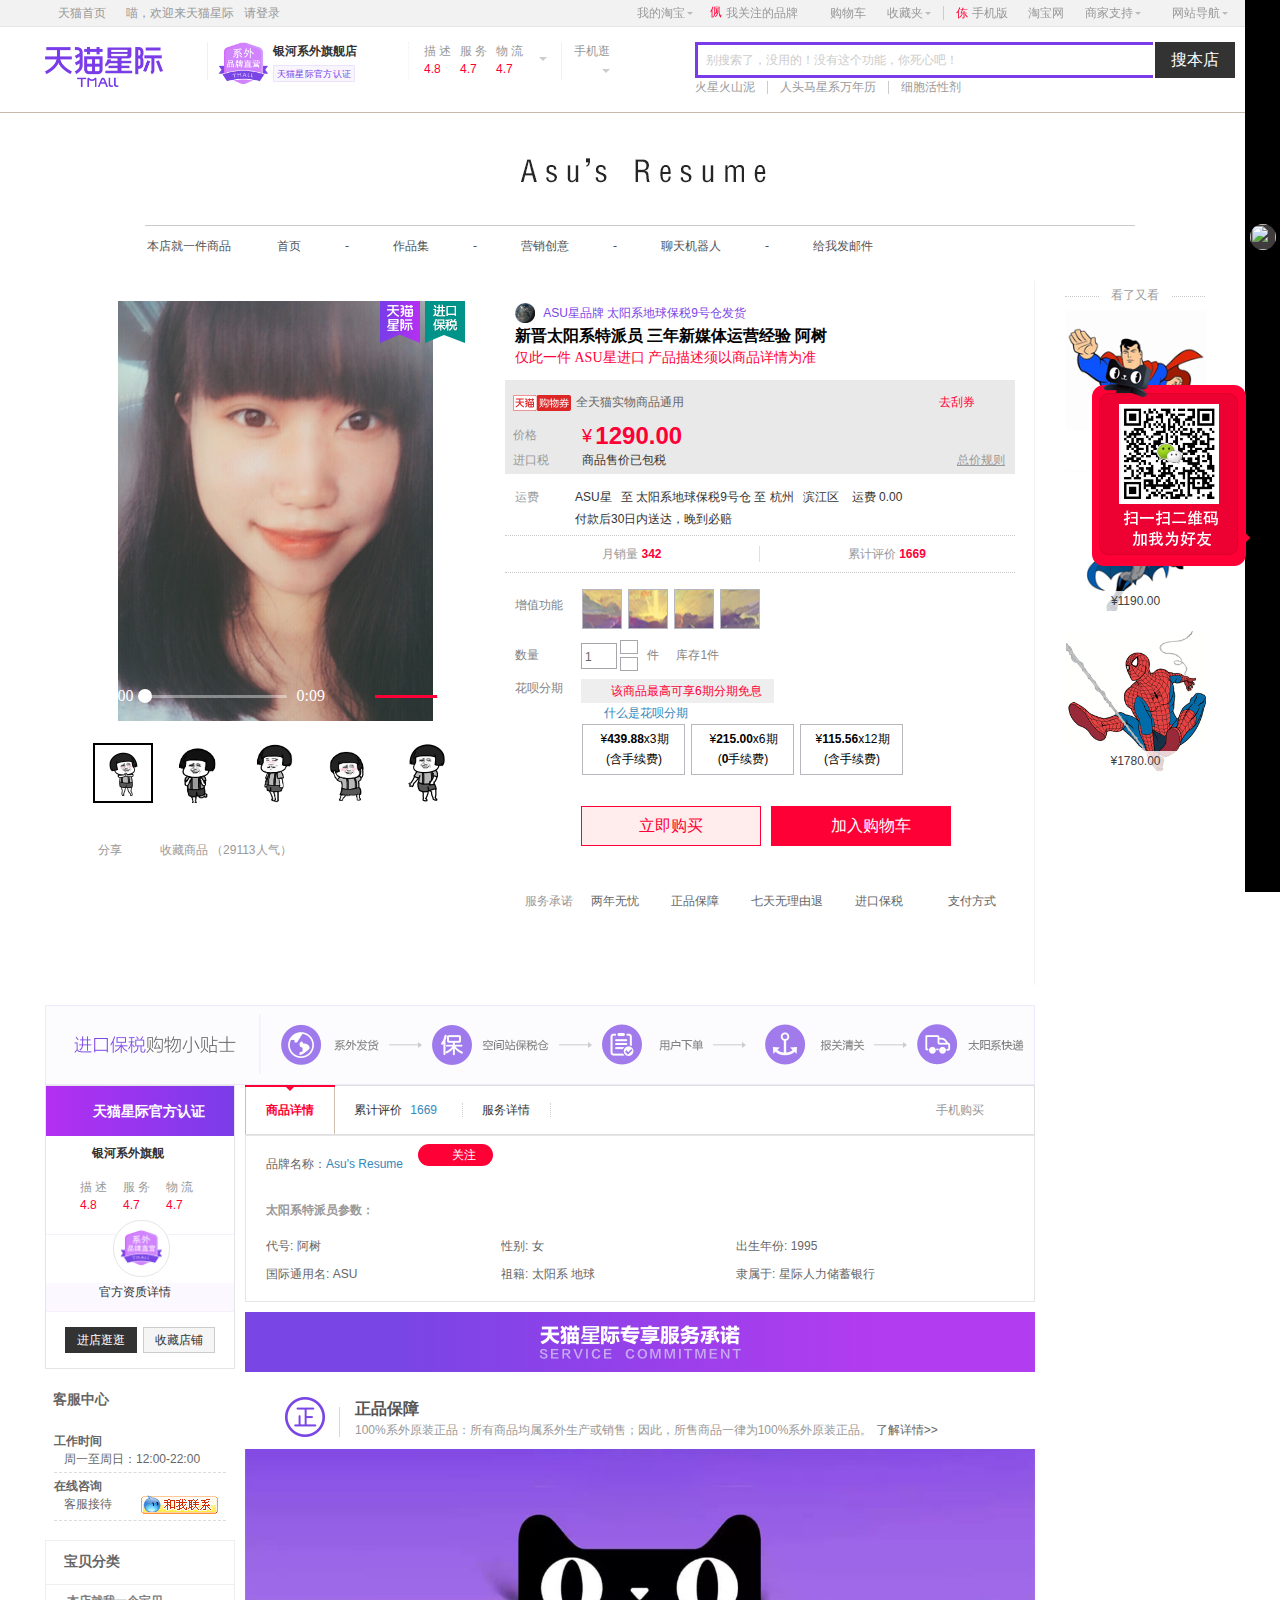
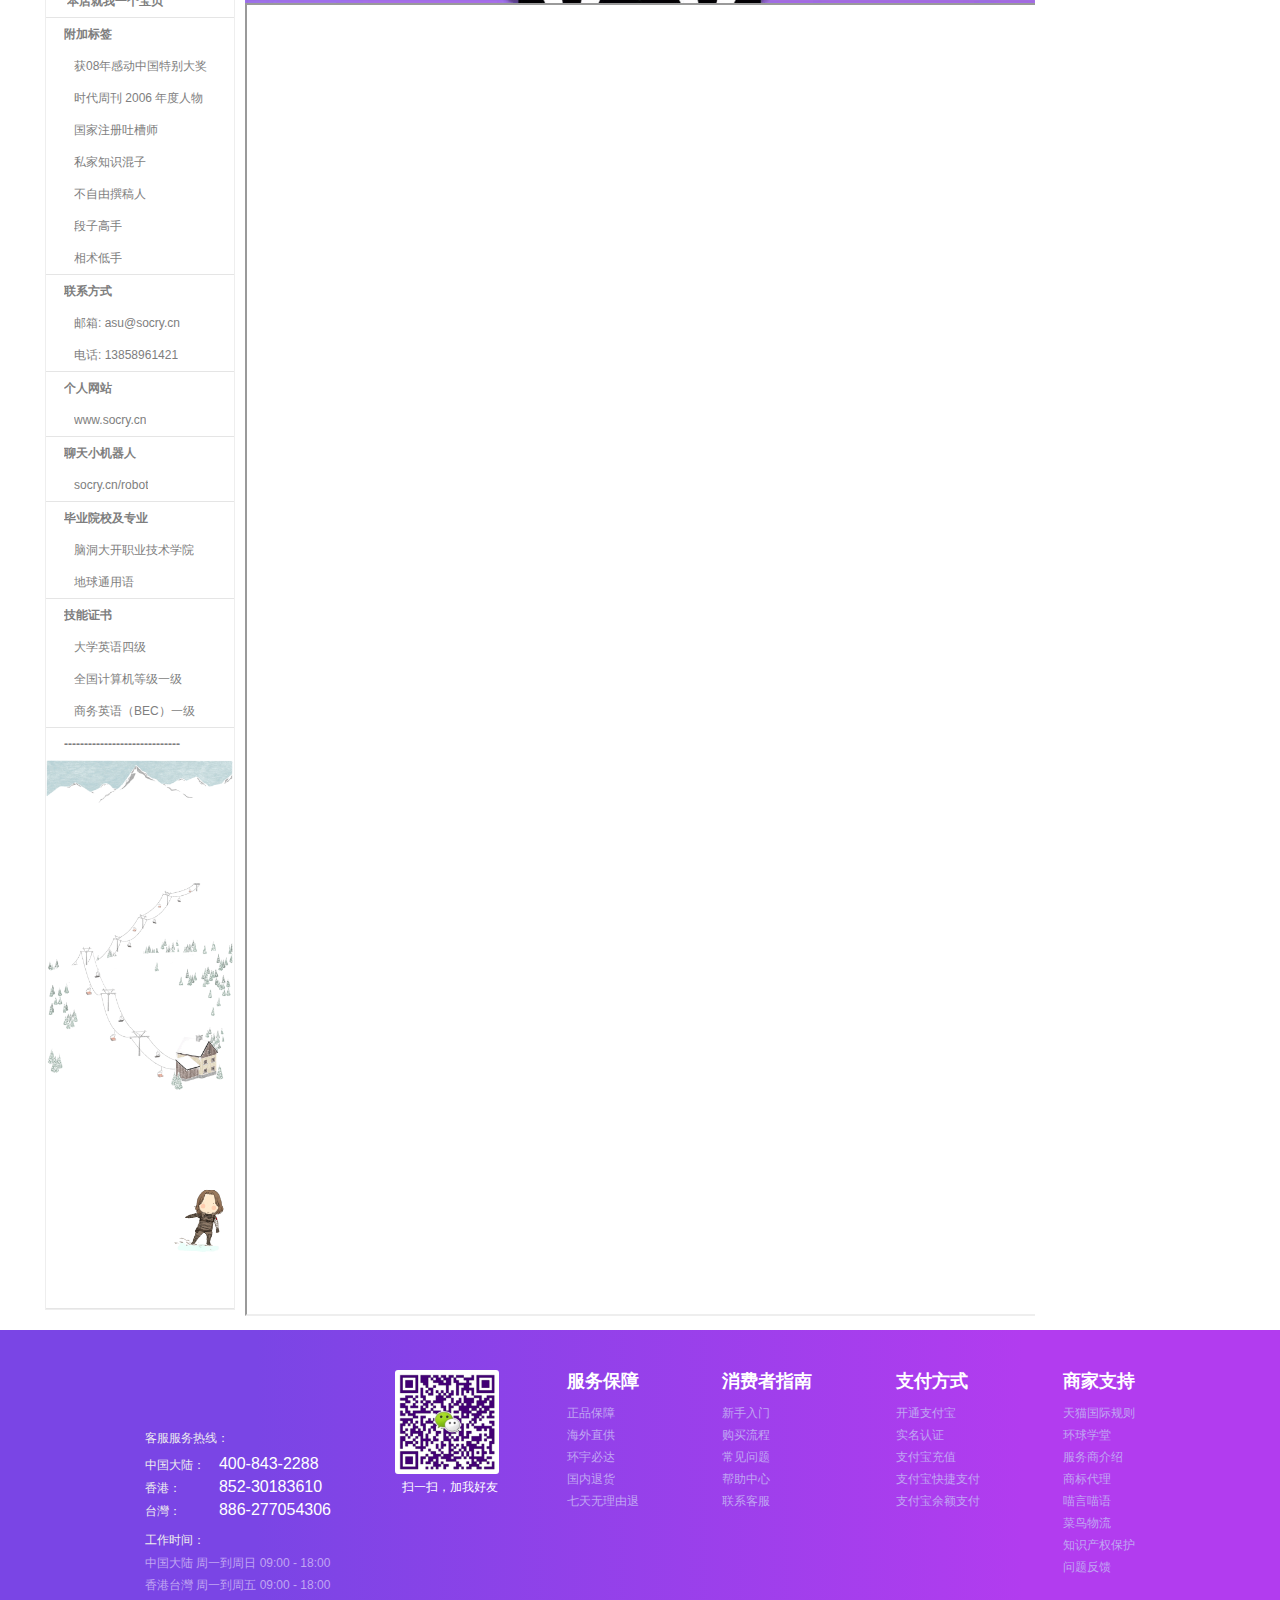
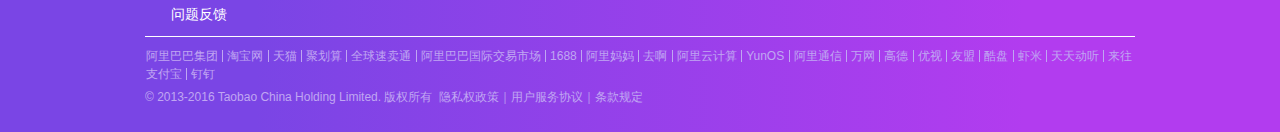
==== commit 84ec3214: "Update index.html" ====
--- a/index.html
+++ b/index.html
@@ -1,4 +1,4 @@
-﻿<html class="w1190 ks-gecko55 ks-gecko ks-firefox55 ks-firefox w1190 ks-webkit537 ks-webkit ks-chrome55 ks-chrome browser-Chromium w1190 ks-webkit537 ks-webkit ks-chrome55 ks-chrome browser-Chromium w1190 ks-webkit537 ks-webkit ks-chrome55 ks-chrome browser-Chromium w1190 ks-webkit537 ks-webkit ks-chrome55 ks-chrome browser-Chromium w1190 ks-webkit537 ks-webkit ks-chrome55 ks-chrome browser-Chromium w1190 w1190 ks-webkit537 ks-webkit ks-chrome55 ks-chrome browser-Chromium w1190 ks-webkit537 ks-webkit ks-chrome55 ks-chrome browser-Chromium w1190 ks-gecko56 ks-gecko ks-firefox56 ks-firefox"><head>
+<html class="w1190 ks-gecko55 ks-gecko ks-firefox55 ks-firefox w1190 ks-webkit537 ks-webkit ks-chrome55 ks-chrome browser-Chromium w1190 ks-webkit537 ks-webkit ks-chrome55 ks-chrome browser-Chromium w1190 ks-webkit537 ks-webkit ks-chrome55 ks-chrome browser-Chromium w1190 ks-webkit537 ks-webkit ks-chrome55 ks-chrome browser-Chromium w1190 ks-webkit537 ks-webkit ks-chrome55 ks-chrome browser-Chromium w1190 w1190 ks-webkit537 ks-webkit ks-chrome55 ks-chrome browser-Chromium w1190 ks-webkit537 ks-webkit ks-chrome55 ks-chrome browser-Chromium w1190 ks-gecko56 ks-gecko ks-firefox56 ks-firefox"><head>
 <meta content="text/html; charset=UTF-8" http-equiv="Content-Type">
 
 
@@ -461,7 +461,7 @@
                                                 <li class="menu" data-page-id="1359710154">
                             <!--  item.id=1359710154  ugoPageId= -->
                                                         <a class="link" href="http://socry.cn/robot" rel="nofollow" data-spm-wangpu-module-id="5002-14597044159" data-spm-anchor-id="a220o.1000855.w5002-14597044159.7" target="_blank">
-                                    <span class="title"> 业余写的聊天机器人 </span></a>
+                                    <span class="title"> 聊天机器人 </span></a>
                         </li>
                                                             
                                      			                                                                         <!-- notShowPageIds:  id: 1315923556  type: 2 -->
@@ -842,7 +842,7 @@
         <s class="skin-box-tp"><b></b></s>
 		        <div class="skin-box-bd clear-fix">
             <span>
-								    <p><img src="pic/6.jpg" width="790" class="img-ks-lazyload"><iframe src="http://socry.cn/j" width="866" height="1267">
+								    <p><img src="pic/6.jpg" width="790" class="img-ks-lazyload"><iframe src="http://socry.cn/j" width="866" height="1309">
 </iframe>
  </p>
 							</span>
@@ -995,7 +995,7 @@
             <li class="cat fst-cat float">
                 <h4 class="cat-hd fst-cat-hd">
                     <i class="cat-icon fst-cat-icon acrd-trigger active-trigger ks-switchable-trigger-internal1313" id="ks-accordion-tab1324" role="tab" aria-expanded="true" aria-selected="true" aria-controls="ks-accordion-tab-panel1316" tabindex="0"></i>
-                    <a href="#" class="cat-name fst-cat-name" title="本店就我一个宝贝" data-spm-wangpu-module-id="4010-14597044182" data-spm-anchor-id="a220o.1000855.w4010-14597044182.2">本店就我一个宝贝，别看了</a>
+                    <a href="#" class="cat-name fst-cat-name" title="本店就我一个宝贝" data-spm-wangpu-module-id="4010-14597044182" data-spm-anchor-id="a220o.1000855.w4010-14597044182.2">本店就我一个宝贝</a>
                 </h4>
                 <ul class="fst-cat-bd ks-switchable-panel-internal1314" id="ks-accordion-tab-panel1316" role="tabpanel" aria-hidden="false" aria-labelledby="ks-accordion-tab1324">
                 	                		
@@ -1014,12 +1014,12 @@
 
 <li class="cat snd-cat  ">
                                     <h4 class="cat-hd snd-cat-hd" data-cat-id="1195074460">
-                                                                                    <i class="cat-icon snd-cat-icon"></i><a class="cat-name snd-cat-name" href="#" data-spm-wangpu-module-id="4010-14597044182" data-spm-anchor-id="a220o.1000855.w4010-14597044182.11">美国时代周刊 2006 年度人物
+                                                                                    <i class="cat-icon snd-cat-icon"></i><a class="cat-name snd-cat-name" href="#" data-spm-wangpu-module-id="4010-14597044182" data-spm-anchor-id="a220o.1000855.w4010-14597044182.11">获08年感动中国特别大奖
 </a>
                                                                             </h4>
                                 </li><li class="cat snd-cat  ">
                                     <h4 class="cat-hd snd-cat-hd" data-cat-id="1195074460">
-                                                                                    <i class="cat-icon snd-cat-icon"></i><a class="cat-name snd-cat-name" href="#" data-spm-wangpu-module-id="4010-14597044182" data-spm-anchor-id="a220o.1000855.w4010-14597044182.11">08年感动中国 特别奖获得者
+                                                                                    <i class="cat-icon snd-cat-icon"></i><a class="cat-name snd-cat-name" href="#" data-spm-wangpu-module-id="4010-14597044182" data-spm-anchor-id="a220o.1000855.w4010-14597044182.11">时代周刊 2006 年度人物
 </a>
                                                                             </h4>
                                 </li><li class="cat snd-cat  ">
@@ -1147,12 +1147,12 @@
                     </li>
                                                                 <li class="cat fst-cat ">
                         <h4 class="cat-hd fst-cat-hd" data-cat-id="1195075925">
-                                                            <i class="cat-icon fst-cat-icon acrd-trigger active-trigger ks-switchable-trigger-internal1313" id="ks-accordion-tab1328" role="tab" aria-expanded="false" aria-selected="false" aria-controls="ks-accordion-tab-panel1320" tabindex="-1"></i><a class="cat-name fst-cat-name" href="#" data-spm-wangpu-module-id="4010-14597044182" data-spm-anchor-id="a220o.1000855.w4010-14597044182.21">---------------------------------</a>
+                                                            <i class="cat-icon fst-cat-icon acrd-trigger active-trigger ks-switchable-trigger-internal1313" id="ks-accordion-tab1328" role="tab" aria-expanded="false" aria-selected="false" aria-controls="ks-accordion-tab-panel1320" tabindex="-1"></i><a class="cat-name fst-cat-name" href="#" data-spm-wangpu-module-id="4010-14597044182" data-spm-anchor-id="a220o.1000855.w4010-14597044182.21">-----------------------------</a>
 
                                                     </h4>
                         <ul class="fst-cat-bd ks-switchable-panel-internal1314" id="ks-accordion-tab-panel1320" role="tabpanel" aria-hidden="true" aria-labelledby="ks-accordion-tab1328">
                                                             <img src="pic/k.gif" width="187">
-<br><br><br><br><br><img src="pic/l.gif" width="184"><br>
+<br><br><br><br><br><br><img src="pic/l.gif" width="184"><br><br>
 
 
 <br><br>
@@ -1171,64 +1171,9 @@
             
     </div>
 	</div>
-<div class="J_TModule" data-widgetid="14597044183" id="shop14597044183" data-componentid="11211386" data-spm="110.0.11211386-14597044183" microscope-data="11211386-14597044183" data-title="手风琴模块" data-spm-max-idx="10">
-
-
-
-
-
-
-
-
-
-
-
-
-
-
-
-
-
-
-
-
-
-
-
-
-
-
-
-
-
-
-
-</div>
-<div class="J_TModule" data-widgetid="14597044184" id="shop14597044184" data-componentid="4023" data-spm="110.0.4023-14597044184" microscope-data="4023-14597044184" data-title="宝贝排行榜">	<!-- searchUrl : http://11.180.146.181:30105/bin/sp?src=sitecenterclient10.179.30.187&amp;sellerid=2821996749&amp;order=total_sold_quantity:des&amp;s=0&amp;n=5&amp;app=inshop&amp;outfmt=json   -->
-<!-- false -->
-
-</div>
-<div class="J_TModule" data-widgetid="14597044185" id="shop14597044185" data-componentid="4004" data-spm="110.0.4004-14597044185" microscope-data="4004-14597044185" data-title="宝贝推荐"><!-- searchURL: http://admin.search.taobao.com/proxyjump/go?url=http%3A%2F%2F11.251.234.129%3A30105%2Fbin%2Fsp%3Fsrc%3Dsitecenterclient10.179.30.187%26sort%3Dpopular%3Ades%26sellerid%3D2821996749%26s%3D0%26n%3D20%26app%3Dinshop%26outfmt%3Djson -->
-<!-- false -->
-<!-- pageDO是： pageId1:1315923554 pagePartsDO: -->
-<!-- isLazy：true, pageType是： pageId2:1315923554 appID:03130  -->
-<!-- requestUri:  -->
-<!-- regionWidth: 190 -->
-<div class="skin-box tb-module tshop-pbsm tshop-pbsm-shop-item-recommend" tmallrecommend="1" data-ald-rcmd="{&quot;url&quot;: &quot;//ald.taobao.com/recommend.htm?recommendItemIds=538583548693,546563288538,540802136849,547553464517,528138376602,528065723135,538505026569,551904563995,529133741502,554132696039,557153648701,540815759870,528064839677,528223436232,528442565770,550049479287,528189030626,540808143415,528217152307,529068595027,557399900349,528148163161,557335742274,543294656797,540810737368,550017102010,528191818678,528066439140,557832408338,528202865697,528202785091,528460272472,528107962668,557351575820,557603891001,557490641042,554219622711,557940886331,557248233704,528382595330,557496333033,557409976736,557642515159,557755832609,557113392325,528066819232,553915197159,541748288307,557202801902,558531486744&amp;needCount=20&amp;shopId=149507399&amp;sellerID=2821996749&amp;appID=03130&amp;isTmall=true&amp;moduleId=14597044185&quot;,
-                  &quot;showDiscount&quot;:  true ,
-                  &quot;showSellSituation&quot;:  false ,
-                  &quot;showEvaluateCount&quot;:  false ,
-                  &quot;showEvaluate&quot;:  false ,
-                  &quot;showItemGradeAvg&quot;: false,
-                  &quot;regionWidth&quot;: 190,
-                  &quot;picSize&quot;: 180 }" style="height: auto;">
-        <s class="skin-box-tp"><b></b></s>
-            
-        
-    <s class="skin-box-bt"><b></b></s>
-            
-    </div>
-</div>
+
+
+
 
     </div></div>
 				
@@ -1731,7 +1676,7 @@
 
 
 
-<div id="J_MUIMallbar" class="mui-mbar-outer j_Mallbar_3.2.4" style="height: 892px;"><div class="mui-mbar mui-mbar-status-standard" style="height: 892px; visibility: visible; right: -235px;"><div class="mui-mbar-plugins" style="height: 892px;"><div class="mui-mbar-plugin  mui-mbar-plugin-prof" style="height: 892px; z-index: 999997;"><div class="mui-mbar-plugin-hd"><a target="_top" href="https://vip.tmall.com/?scm=1048.1.2.1" class="mui-mbar-plugin-hd-title ">会员权益</a> <div class="mui-mbar-plugin-hd-tip"></div> <div class="mui-mbar-plugin-cover"></div><div class="mui-mbar-plugin-hd-close mui-mbar-iconfont"></div></div><div class="mui-mbar-plugin-bd" style="height: 857px;"><div class="mui-mbar-plugin-load"></div></div></div><div class="mui-mbar-plugin  mui-mbar-plugin-cart" style="height: 892px; z-index: 999997;"><div class="mui-mbar-plugin-hd" style=""><a target="_self" href="javascript:;" class="mui-mbar-plugin-hd-title mui-mbar-plugin-hd-title-txt">购物车</a> <div class="mui-mbar-plugin-hd-tip"></div> <div class="mui-mbar-plugin-cover"></div><div class="mui-mbar-plugin-hd-close mui-mbar-iconfont"></div></div><div class="mui-mbar-plugin-bd" style="height: 857px;"><div class="mui-mbar-plugin-load"></div></div></div><div class="mui-mbar-plugin  mui-mbar-plugin-asset" style="height: 892px; z-index: 999997;"><div class="mui-mbar-plugin-hd"><a target="_top" href="https://taoquan.taobao.com/framework/got_bonus.htm?tabIndex=1&amp;scm=1048.1.3.1" class="mui-mbar-plugin-hd-title ">我的资产</a> <div class="mui-mbar-plugin-hd-tip"></div> <div class="mui-mbar-plugin-cover"></div><div class="mui-mbar-plugin-hd-close mui-mbar-iconfont"></div></div><div class="mui-mbar-plugin-bd" style="height: 857px;"><div class="mui-mbar-plugin-load"></div></div></div><div class="mui-mbar-plugin  mui-mbar-plugin-brand" style="height: 892px; z-index: 999997;"><div class="mui-mbar-plugin-hd"><a target="_top" href="https://mybrand.tmall.com/?scm=1048.1.4.1" class="mui-mbar-plugin-hd-title ">我关注的品牌</a> <div class="mui-mbar-plugin-hd-tip"></div> <div class="mui-mbar-plugin-cover"></div><div class="mui-mbar-plugin-hd-close mui-mbar-iconfont"></div></div><div class="mui-mbar-plugin-bd" style="height: 857px;"><div class="mui-mbar-plugin-load"></div></div></div><div class="mui-mbar-plugin  mui-mbar-plugin-favor" style="height: 892px; z-index: 999997;"><div class="mui-mbar-plugin-hd"><a target="_self" href="javascript:;" class="mui-mbar-plugin-hd-title mui-mbar-plugin-hd-title-txt">我的收藏</a> <div class="mui-mbar-plugin-hd-tip"></div> <div class="mui-mbar-plugin-cover"></div><div class="mui-mbar-plugin-hd-close mui-mbar-iconfont"></div></div><div class="mui-mbar-plugin-bd" style="height: 857px;"><div class="mui-mbar-plugin-load"></div></div><div class="mui-mbarp-favor-detail">            <div class="mui-mbarp-favor-detail-hd">                <h2>搭配/同款</h2>                <span class="mui-mbarp-favor-detail-back">我的收藏</span>            </div>            <div class="mui-mbarp-favor-detail-bd">                <div class="mui-mbarp-favor-item-b">                </div>                <div class="mui-mbarp-favor-recommand-box">                    <ul class="mui-mbarp-favor-recommand-tab">                        <li class="mui-mbarp-favor-recommand-tab-item mui-mbarp-favor-recommand-tab-item-match" data-type="match">找搭配<b></b></li>                        <li class="mui-mbarp-favor-recommand-tab-item mui-mbarp-favor-recommand-tab-item-fx" data-type="fx">找同款<b></b></li>                    </ul>                    <div class="mui-mbar-favor-recommand-content mui-mbar-favor-recommand-content-match"></div>                    <div class="mui-mbar-favor-recommand-content mui-mbar-favor-recommand-content-fx"></div>                </div>            </div>        </div></div><div class="mui-mbar-plugin  mui-mbar-plugin-foot" style="height: 892px; z-index: 999997;"><div class="mui-mbar-plugin-hd"><a target="_self" href="javascript:;" class="mui-mbar-plugin-hd-title mui-mbar-plugin-hd-title-txt">我看过的</a> <div class="mui-mbar-plugin-hd-tip"></div> <div class="mui-mbar-plugin-cover"></div><div class="mui-mbar-plugin-hd-close mui-mbar-iconfont"></div></div><div class="mui-mbar-plugin-bd" style="height: 857px;"><div class="mui-mbar-plugin-load"></div></div></div><div class="mui-mbar-plugin  mui-mbar-plugin-charge" style="height: 892px; z-index: 999997;"><div class="mui-mbar-plugin-hd"><a target="_self" href="javascript:;" class="mui-mbar-plugin-hd-title mui-mbar-plugin-hd-title-txt">我要充值</a> <div class="mui-mbar-plugin-hd-tip"></div> <div class="mui-mbar-plugin-cover"></div><div class="mui-mbar-plugin-hd-close mui-mbar-iconfont"></div></div><div class="mui-mbar-plugin-bd" style="height: 857px;"><div class="mui-mbar-plugin-load"></div></div></div><div class="mui-mbar-plugin  mui-mbar-plugin-top" style="height: 892px; z-index: 999997;"><div class="mui-mbar-plugin-hd"><a target="_self" href="https://detail.tmall.hk/hk/item.htm?spm=a2231.7718719.2498417991.15.2f2e0b3aPwfcox&amp;acm=lb-zebra-5074-106743.1003.4.965994&amp;id=546563288538&amp;scm=1003.4.lb-zebra-5074-106743.ITEM_546563288538_965994" class="mui-mbar-plugin-hd-title mui-mbar-plugin-hd-title-txt">返回顶部</a> <div class="mui-mbar-plugin-hd-tip"></div> <div class="mui-mbar-plugin-cover"></div><div class="mui-mbar-plugin-hd-close mui-mbar-iconfont"></div></div><div class="mui-mbar-plugin-bd" style="height: 857px;"><div class="mui-mbar-plugin-load"></div></div></div><div class="mui-mbar-plugin  mui-mbar-plugin-qrcode" style="height: 892px; z-index: 999997;"><div class="mui-mbar-plugin-hd"><a target="_self" href="javascript:;" class="mui-mbar-plugin-hd-title mui-mbar-plugin-hd-title-txt">二维码</a> <div class="mui-mbar-plugin-hd-tip"></div> <div class="mui-mbar-plugin-cover"></div><div class="mui-mbar-plugin-hd-close mui-mbar-iconfont"></div></div><div class="mui-mbar-plugin-bd" style="height: 857px;"><div class="mui-mbar-plugin-load"></div></div></div><div class="mui-mbar-plugin  mui-mbar-plugin-ue" style="height: 892px; z-index: 999997;"><div class="mui-mbar-plugin-hd"><a target="_self" href="https://detail.tmall.hk/hk/item.htm?spm=a2231.7718719.2498417991.15.2f2e0b3aPwfcox&amp;acm=lb-zebra-5074-106743.1003.4.965994&amp;id=546563288538&amp;scm=1003.4.lb-zebra-5074-106743.ITEM_546563288538_965994" class="mui-mbar-plugin-hd-title mui-mbar-plugin-hd-title-txt">用户反馈</a> <div class="mui-mbar-plugin-hd-tip"></div> <div class="mui-mbar-plugin-cover"></div><div class="mui-mbar-plugin-hd-close mui-mbar-iconfont"></div></div><div class="mui-mbar-plugin-bd" style="height: 857px;"><div class="mui-mbar-plugin-load"></div></div></div></div><div class="mui-mbar-tabs mui-mbar-tabs-narrow" style="height: 892px;"><div class="mui-mbar-tab-bubble mui-mbar-tab-bubble-prof" style="top: 218.5px; display: none;"><div class="mui-mbar-tab-bubble-bd"></div></div><div class="mui-mbar-tab-bubble mui-mbar-tab-bubble-cart" style="top: 261.5px; display: none;"><div class="mui-mbar-tab-bubble-bd"></div></div><div class="mui-mbar-tab-bubble mui-mbar-tab-bubble-asset" style="top: 404.5px; display: none;"><div class="mui-mbar-tab-bubble-bd"></div></div><div class="mui-mbar-tab-bubble mui-mbar-tab-bubble-brand" style="top: 447.5px; display: none;"><div class="mui-mbar-tab-bubble-bd"></div></div><div class="mui-mbar-tab-bubble mui-mbar-tab-bubble-favor" style="top: 490.5px; display: none;"><div class="mui-mbar-tab-bubble-bd"></div></div><div class="mui-mbar-tab-bubble mui-mbar-tab-bubble-foot" style="top: 533.5px; display: none;"><div class="mui-mbar-tab-bubble-bd"></div></div><div class="mui-mbar-tab-bubble mui-mbar-tab-bubble-charge" style="top: 0px; display: none;"><div class="mui-mbar-tab-bubble-bd"></div></div><div class="mui-mbar-tab-bubble mui-mbar-tab-bubble-top" style="top: 857px; display: none;"><div class="mui-mbar-tab-bubble-bd"></div></div><div class="mui-mbar-tab-bubble mui-mbar-tab-bubble-qrcode" style="top: 822px; display: block;"><div class="mui-mbar-tab-bubble-bd"></div></div><div class="mui-mbar-tab-bubble mui-mbar-tab-bubble-ue" style="top: 0px; display: none;"><div class="mui-mbar-tab-bubble-bd"></div></div><div class="mui-mbar-tabs-mask" style="height: 892px;"><div class="mui-mbar-tabs-top-wide" style="height: 0px;"><div class="mui-mbar-tab-top-left"></div></div><div class="mui-mbar-tab mui-mbar-tab-prof" style="top: 0px; margin: 218.5px 0px 0px;"><div class="mui-mbar-tab-logo mui-mbar-tab-logo-prof"></div><div class="mui-mbar-tab-txt"></div><div class="mui-mbar-tab-new" style="display: none;"></div><div class="mui-mbar-tab-sup"></div><div class="mui-mbar-tab-logo-prof-def" style="display: none;"></div><div class="mui-mbar-tab-logo-prof-nick-bd"><img class="mui-mbar-tab-logo-prof-nick" src="img/getavatar.do"></div><div class="mui-mbar-arr mui-mbar-tab-logo-arr ">◆</div></div></div></div><div class="mui-mbar-mini">  <div class="mui-mbar-mini-avatar-def"></div>  <div class="mui-mbar-mini-mask"></div>  <div class="mui-mbar-tab-sup"></div></div><div class="mui-mbar-mini-logo" style="visibility: hidden;"></div><div class="mui-mbarp-prof"></div><div class="mui-mbarp-qrcode" style="top: 822px;"><div class="mui-mbarp-qrcode-tip" style="background-image: url('pic/207.png');">   <div class="mui-mbarp-qrcode-hd mui-mbarp-qrcode-hd-d"><img src="pic/qrcode_001.do" width="140" height="140"></div>   <div class="mui-mbarp-qrcode-bd ">       <img src="pic/xxx.png">   </div></div><div class="mui-mbar-arr mui-mbarp-qrcode-arr " style="color: rgb(255, 0, 54);">◆</div><div class="mui-mbar-bubble-close mui-mbarp-qrcode-bubble-close"></div></div></div></div>
+<div id="J_MUIMallbar" class="mui-mbar-outer j_Mallbar_3.2.4" style="height: 892px;"><div class="mui-mbar mui-mbar-status-standard" style="height: 892px; visibility: visible; right: -235px;"><div class="mui-mbar-plugins" style="height: 892px;"><div class="mui-mbar-plugin  mui-mbar-plugin-prof" style="height: 892px; z-index: 999997;"><div class="mui-mbar-plugin-hd"><a target="_top" href="https://vip.tmall.com/?scm=1048.1.2.1" class="mui-mbar-plugin-hd-title ">会员权益</a> <div class="mui-mbar-plugin-hd-tip"></div> <div class="mui-mbar-plugin-cover"></div><div class="mui-mbar-plugin-hd-close mui-mbar-iconfont"></div></div><div class="mui-mbar-plugin-bd" style="height: 857px;"><div class="mui-mbar-plugin-load"></div></div></div><div class="mui-mbar-plugin  mui-mbar-plugin-cart" style="height: 892px; z-index: 999997;"><div class="mui-mbar-plugin-hd" style=""><a target="_self" href="javascript:;" class="mui-mbar-plugin-hd-title mui-mbar-plugin-hd-title-txt">购物车</a> <div class="mui-mbar-plugin-hd-tip"></div> <div class="mui-mbar-plugin-cover"></div><div class="mui-mbar-plugin-hd-close mui-mbar-iconfont"></div></div><div class="mui-mbar-plugin-bd" style="height: 857px;"><div class="mui-mbar-plugin-load"></div></div></div><div class="mui-mbar-plugin  mui-mbar-plugin-asset" style="height: 892px; z-index: 999997;"><div class="mui-mbar-plugin-hd"><a target="_top" href="https://taoquan.taobao.com/framework/got_bonus.htm?tabIndex=1&amp;scm=1048.1.3.1" class="mui-mbar-plugin-hd-title ">我的资产</a> <div class="mui-mbar-plugin-hd-tip"></div> <div class="mui-mbar-plugin-cover"></div><div class="mui-mbar-plugin-hd-close mui-mbar-iconfont"></div></div><div class="mui-mbar-plugin-bd" style="height: 857px;"><div class="mui-mbar-plugin-load"></div></div></div><div class="mui-mbar-plugin  mui-mbar-plugin-brand" style="height: 892px; z-index: 999997;"><div class="mui-mbar-plugin-hd"><a target="_top" href="https://mybrand.tmall.com/?scm=1048.1.4.1" class="mui-mbar-plugin-hd-title ">我关注的品牌</a> <div class="mui-mbar-plugin-hd-tip"></div> <div class="mui-mbar-plugin-cover"></div><div class="mui-mbar-plugin-hd-close mui-mbar-iconfont"></div></div><div class="mui-mbar-plugin-bd" style="height: 857px;"><div class="mui-mbar-plugin-load"></div></div></div><div class="mui-mbar-plugin  mui-mbar-plugin-favor" style="height: 892px; z-index: 999997;"><div class="mui-mbar-plugin-hd"><a target="_self" href="javascript:;" class="mui-mbar-plugin-hd-title mui-mbar-plugin-hd-title-txt">我的收藏</a> <div class="mui-mbar-plugin-hd-tip"></div> <div class="mui-mbar-plugin-cover"></div><div class="mui-mbar-plugin-hd-close mui-mbar-iconfont"></div></div><div class="mui-mbar-plugin-bd" style="height: 857px;"><div class="mui-mbar-plugin-load"></div></div><div class="mui-mbarp-favor-detail">            <div class="mui-mbarp-favor-detail-hd">                <h2>搭配/同款</h2>                <span class="mui-mbarp-favor-detail-back">我的收藏</span>            </div>            <div class="mui-mbarp-favor-detail-bd">                <div class="mui-mbarp-favor-item-b">                </div>                <div class="mui-mbarp-favor-recommand-box">                    <ul class="mui-mbarp-favor-recommand-tab">                        <li class="mui-mbarp-favor-recommand-tab-item mui-mbarp-favor-recommand-tab-item-match" data-type="match">找搭配<b></b></li>                        <li class="mui-mbarp-favor-recommand-tab-item mui-mbarp-favor-recommand-tab-item-fx" data-type="fx">找同款<b></b></li>                    </ul>                    <div class="mui-mbar-favor-recommand-content mui-mbar-favor-recommand-content-match"></div>                    <div class="mui-mbar-favor-recommand-content mui-mbar-favor-recommand-content-fx"></div>                </div>            </div>        </div></div><div class="mui-mbar-plugin  mui-mbar-plugin-foot" style="height: 892px; z-index: 999997;"><div class="mui-mbar-plugin-hd"><a target="_self" href="javascript:;" class="mui-mbar-plugin-hd-title mui-mbar-plugin-hd-title-txt">我看过的</a> <div class="mui-mbar-plugin-hd-tip"></div> <div class="mui-mbar-plugin-cover"></div><div class="mui-mbar-plugin-hd-close mui-mbar-iconfont"></div></div><div class="mui-mbar-plugin-bd" style="height: 857px;"><div class="mui-mbar-plugin-load"></div></div></div><div class="mui-mbar-plugin  mui-mbar-plugin-charge" style="height: 892px; z-index: 999997;"><div class="mui-mbar-plugin-hd"><a target="_self" href="javascript:;" class="mui-mbar-plugin-hd-title mui-mbar-plugin-hd-title-txt">我要充值</a> <div class="mui-mbar-plugin-hd-tip"></div> <div class="mui-mbar-plugin-cover"></div><div class="mui-mbar-plugin-hd-close mui-mbar-iconfont"></div></div><div class="mui-mbar-plugin-bd" style="height: 857px;"><div class="mui-mbar-plugin-load"></div></div></div><div class="mui-mbar-plugin  mui-mbar-plugin-top" style="height: 892px; z-index: 999997;"><div class="mui-mbar-plugin-hd"><a target="_self" href="https://detail.tmall.hk/hk/item.htm?spm=a2231.7718719.2498417991.15.2f2e0b3aPwfcox&amp;acm=lb-zebra-5074-106743.1003.4.965994&amp;id=546563288538&amp;scm=1003.4.lb-zebra-5074-106743.ITEM_546563288538_965994" class="mui-mbar-plugin-hd-title mui-mbar-plugin-hd-title-txt">返回顶部</a> <div class="mui-mbar-plugin-hd-tip"></div> <div class="mui-mbar-plugin-cover"></div><div class="mui-mbar-plugin-hd-close mui-mbar-iconfont"></div></div><div class="mui-mbar-plugin-bd" style="height: 857px;"><div class="mui-mbar-plugin-load"></div></div></div><div class="mui-mbar-plugin  mui-mbar-plugin-qrcode" style="height: 892px; z-index: 999997;"><div class="mui-mbar-plugin-hd"><a target="_self" href="javascript:;" class="mui-mbar-plugin-hd-title mui-mbar-plugin-hd-title-txt">二维码</a> <div class="mui-mbar-plugin-hd-tip"></div> <div class="mui-mbar-plugin-cover"></div><div class="mui-mbar-plugin-hd-close mui-mbar-iconfont"></div></div><div class="mui-mbar-plugin-bd" style="height: 857px;"><div class="mui-mbar-plugin-load"></div></div></div><div class="mui-mbar-plugin  mui-mbar-plugin-ue" style="height: 892px; z-index: 999997;"><div class="mui-mbar-plugin-hd"><a target="_self" href="https://detail.tmall.hk/hk/item.htm?spm=a2231.7718719.2498417991.15.2f2e0b3aPwfcox&amp;acm=lb-zebra-5074-106743.1003.4.965994&amp;id=546563288538&amp;scm=1003.4.lb-zebra-5074-106743.ITEM_546563288538_965994" class="mui-mbar-plugin-hd-title mui-mbar-plugin-hd-title-txt">用户反馈</a> <div class="mui-mbar-plugin-hd-tip"></div> <div class="mui-mbar-plugin-cover"></div><div class="mui-mbar-plugin-hd-close mui-mbar-iconfont"></div></div><div class="mui-mbar-plugin-bd" style="height: 857px;"><div class="mui-mbar-plugin-load"></div></div></div></div><div class="mui-mbar-tabs mui-mbar-tabs-narrow" style="height: 892px;"><div class="mui-mbar-tab-bubble mui-mbar-tab-bubble-prof" style="top: 218.5px; display: none;"><div class="mui-mbar-tab-bubble-bd"></div></div><div class="mui-mbar-tab-bubble mui-mbar-tab-bubble-cart" style="top: 261.5px; display: none;"><div class="mui-mbar-tab-bubble-bd"></div></div><div class="mui-mbar-tab-bubble mui-mbar-tab-bubble-asset" style="top: 404.5px; display: none;"><div class="mui-mbar-tab-bubble-bd"></div></div><div class="mui-mbar-tab-bubble mui-mbar-tab-bubble-brand" style="top: 447.5px; display: none;"><div class="mui-mbar-tab-bubble-bd"></div></div><div class="mui-mbar-tab-bubble mui-mbar-tab-bubble-favor" style="top: 490.5px; display: none;"><div class="mui-mbar-tab-bubble-bd"></div></div><div class="mui-mbar-tab-bubble mui-mbar-tab-bubble-foot" style="top: 533.5px; display: none;"><div class="mui-mbar-tab-bubble-bd"></div></div><div class="mui-mbar-tab-bubble mui-mbar-tab-bubble-charge" style="top: 0px; display: none;"><div class="mui-mbar-tab-bubble-bd"></div></div><div class="mui-mbar-tab-bubble mui-mbar-tab-bubble-qrcode" style="top: 520px; display: block;"><div class="mui-mbar-tab-bubble-bd"></div></div><div class="mui-mbar-tabs-mask" style="height: 892px;"><div class="mui-mbar-tabs-top-wide" style="height: 0px;"><div class="mui-mbar-tab-top-left"></div></div><div class="mui-mbar-tab mui-mbar-tab-prof" style="top: 0px; margin: 218.5px 0px 0px;"><div class="mui-mbar-tab-logo mui-mbar-tab-logo-prof"></div><div class="mui-mbar-tab-txt"></div><div class="mui-mbar-tab-new" style="display: none;"></div><div class="mui-mbar-tab-sup"></div><div class="mui-mbar-tab-logo-prof-def" style="display: none;"></div><div class="mui-mbar-tab-logo-prof-nick-bd"><img class="mui-mbar-tab-logo-prof-nick" src="img/getavatar.do"></div><div class="mui-mbar-arr mui-mbar-tab-logo-arr ">◆</div></div></div></div><div class="mui-mbar-mini">  <div class="mui-mbar-mini-avatar-def"></div>  <div class="mui-mbar-mini-mask"></div>  <div class="mui-mbar-tab-sup"></div></div><div class="mui-mbar-mini-logo" style="visibility: hidden;"></div><div class="mui-mbarp-prof"></div><div class="mui-mbarp-qrcode" style="top: 520px;"><div class="mui-mbarp-qrcode-tip" style="background-image: url('pic/207.png');">   <div class="mui-mbarp-qrcode-hd mui-mbarp-qrcode-hd-d"><img src="pic/qrcode_001.do" width="140" height="140"></div>   <div class="mui-mbarp-qrcode-bd ">       <img src="pic/xxx.png">   </div></div><div class="mui-mbar-arr mui-mbarp-qrcode-arr " style="color: rgb(255, 0, 54);">◆</div><div class="mui-mbar-bubble-close mui-mbarp-qrcode-bubble-close"></div></div></div></div>
 
 <embed type="application/ww-plugin" style="visibility: hidden; width: 0px; height: 0px;">
 
@@ -1743,4 +1688,7 @@
 
 
 
+
+
+
 </body></html>
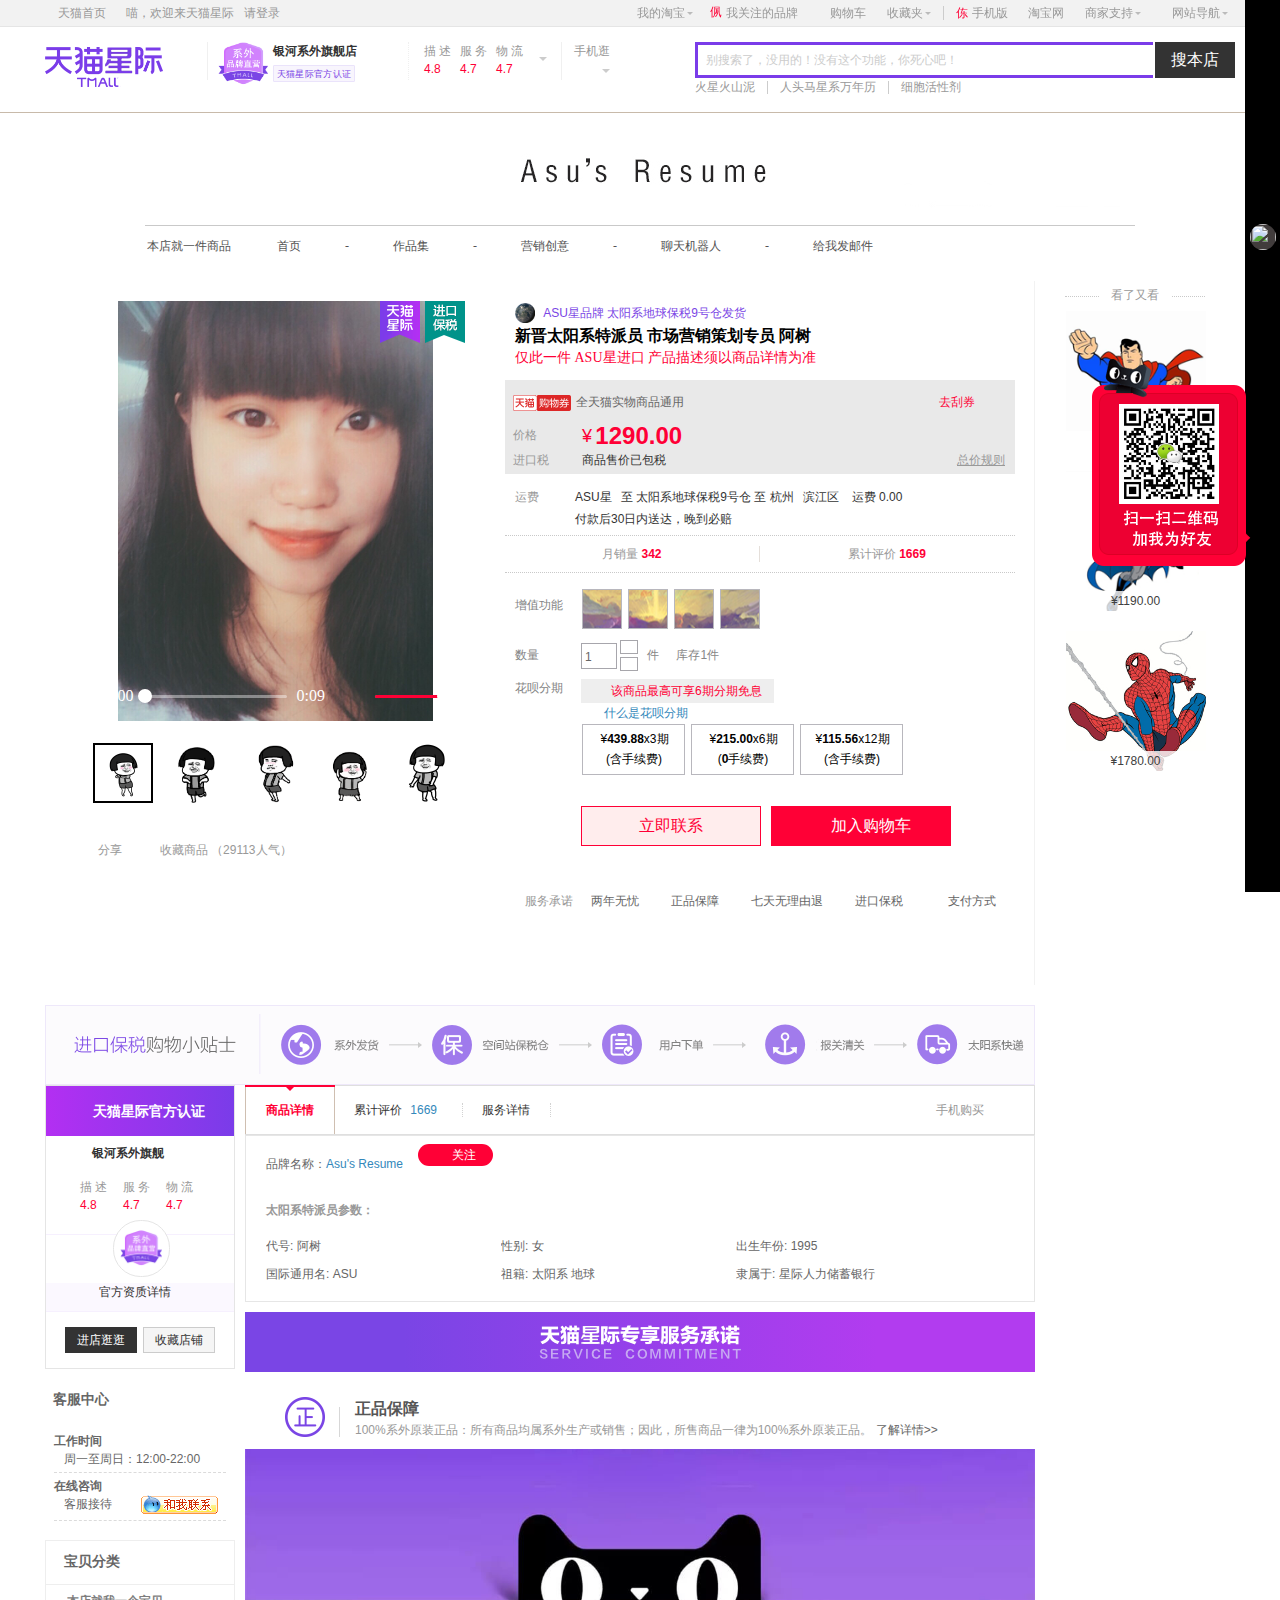
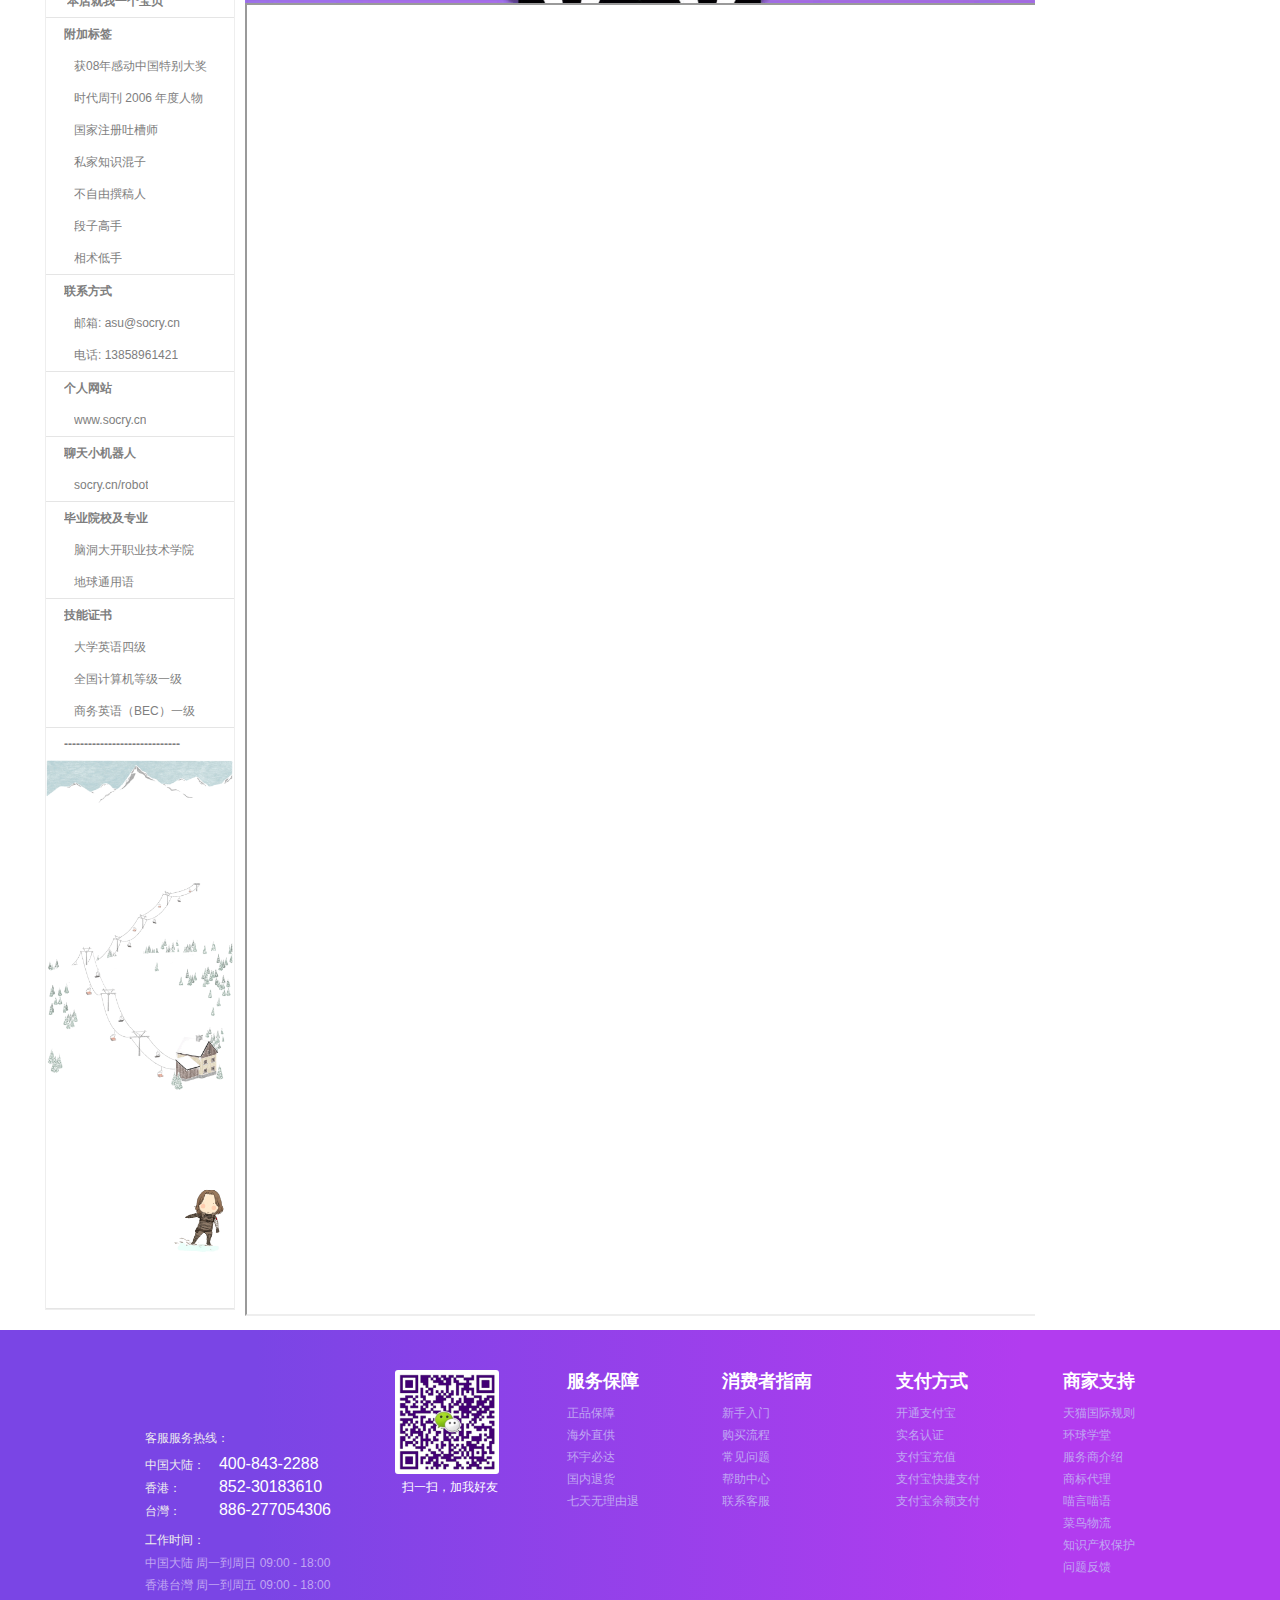
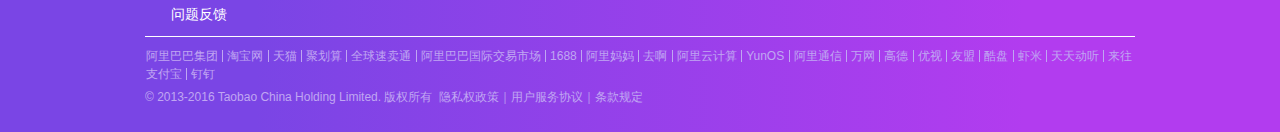
==== commit f103aaa7: "Update index.html" ====
--- a/index.html
+++ b/index.html
@@ -194,8 +194,8 @@
 
 <span id="mallLogo" data-module-id="100">
   <span class="mlogo">
-    <a href="#" target="_top" title="天猫国际" style="width: 118px; height: 40px;" data-spm-anchor-id="a220o.1000855.0.0">
-    	<img src="pic/1.png" style="width: 118px; height: 40px;" alt="天猫国际Tmall.hk">
+    <a href="#" target="_top" title="天猫星际" style="width: 118px; height: 40px;" data-spm-anchor-id="a220o.1000855.0.0">
+    	<img src="pic/1.png" style="width: 118px; height: 40px;" alt="天猫星际Tmall.universe">
     </a>
   </span>
   
@@ -299,7 +299,7 @@
                             所 在 地：
                         &lt;/label&gt;
                                                     &lt;div class="right"&gt;
-                                广东,  深圳
+                                浙江,  杭州
                             &lt;/div&gt;
                                             &lt;/li&gt;
                     
@@ -502,7 +502,7 @@
     
   
 <div class="fromName"><img src="pic/se.png" width="20" height="20">&nbsp;ASU星品牌 太阳系地球保税9号仓发货</div><h1 data-spm="1000983">	
-					 新晋太阳系特派员 三年新媒体运营经验 阿树
+					 新晋太阳系特派员 市场营销策划专员 阿树
 	</h1>
 
 			
@@ -612,10 +612,10 @@
     </dl>
         		<div class="tb-action tm-clear">
 																	                <div class="tb-btn-buy tb-btn-sku">
-                    <a id="J_LinkBuy" href="#" rel="nofollow" data-addfastbuy="true" title="点击此按钮，到下一步确认购买信息。" role="button" data-spm-anchor-id="a220o.1000855.0.0">立即购买<span class="ensureText">确认</span></a>
+                    <a id="J_LinkBuy" href="#" rel="nofollow" data-addfastbuy="true" title="点击此按钮，到下一步确认购买信息。" role="button" data-spm-anchor-id="a220o.1000855.0.0">立即联系<span class="ensureText">确认</span></a>
                 </div>
 							        						            <div class="tb-btn-basket tb-btn-sku"><a href="#" rel="nofollow" id="J_LinkBasket" role="button"><i></i>加入购物车<span class="ensureText">确认</span></a></div>
-			            <div class="tb-btn-add tb-btn-sku tb-hidden"><a href="#" rel="nofollow" id="J_LinkAdd" role="button"><i></i>加入购物车</a></div>
+			            <div class="tb-btn-add tb-btn-sku tb-hidden"><a href="#" rel="nofollow" id="J_LinkAdd" role="button"><i></i>先放着看看</a></div>
         			</div>
             				</div>
         </div>
@@ -710,11 +710,9 @@
 			
 				<span id="J_CollectCount">（29113人气）</span>    </p><ul class="tb-meta-icons"><li title="100%正品保障，100%系外直供，100%无忧退货" style="width: 40px; height: 42px; background: rgba(0, 0, 0, 0) url('pic/4.png') no-repeat scroll 0% 0%; margin-left: 5px; position: relative; top: 20px; display: block; float: left;"><a href="#" title="100%正品保障，100%海外直供，100%无忧退货" target="_top" style="width: 40px; height: 42px; display: block; position: absolute; top: 0px; left: 0px;" data-spm-anchor-id="a220o.1000855.1997427645.9"></a></li><li title="此商品承诺保税区发货" href="#" style="width: 40px; height: 42px; background: rgba(0, 0, 0, 0) url('pic/5.png') no-repeat scroll 0% 0%; margin-left: 5px; position: relative; top: 20px; display: block; float: left;"><a href="#" title="此商品承诺保税区发货" target="_top" style="width: 40px; height: 42px; display: block; position: absolute; top: 0px; left: 0px;" data-spm-anchor-id="a220o.1000855.1997427645.10"></a></li></ul></div>
  
- 	<form id="J_FrmBid" name="bidForm" action="https://detail.tmall.hk/hk/item.htm?spm=a2231.7718719.2498417991.15.2f2e0b3aPwfcox&amp;acm=lb-zebra-5074-106743.1003.4.965994&amp;id=546563288538&amp;scm=1003.4.lb-zebra-5074-106743.ITEM_546563288538_965994" method="post">
-        <input name="title" value="新品Daniel Wellington丹尼尔惠灵顿DW手表女 简约金属黑白表盘" type="hidden">
 		<input name="x_id" value="" type="hidden">
         <input name="seller_id" value="250f61df17fa7b512d675264b2f9e528" type="hidden">
-		<input name="seller_nickname" value="danielwellington海外旗舰" type="hidden">
+		<input name="seller_nickname" value="银河系外旗舰" type="hidden">
                  <input name="who_pay_ship" value="卖家承担运费" type="hidden">
         <input name="photo_url" value="i3/2821996749/TB10pEcflcHL1JjSZFBXXaiGXXa_!!0-item_pic.jpg" type="hidden">        <input name="region" value="香港九龙" type="hidden">    	<input name="auto_post" value="false" type="hidden">
                 	<input name="etm" value="post" type="hidden">
@@ -809,7 +807,7 @@
 
 <div class="zebra-hk-detail-fuwu-hd">
     <span class="bg"></span>
-    <span><img src="pic/8.png" alt="天猫国际专项服务承诺"></span>
+    <span><img src="pic/8.png" alt="天猫星际专项服务承诺"></span>
 </div>
 
 																																													
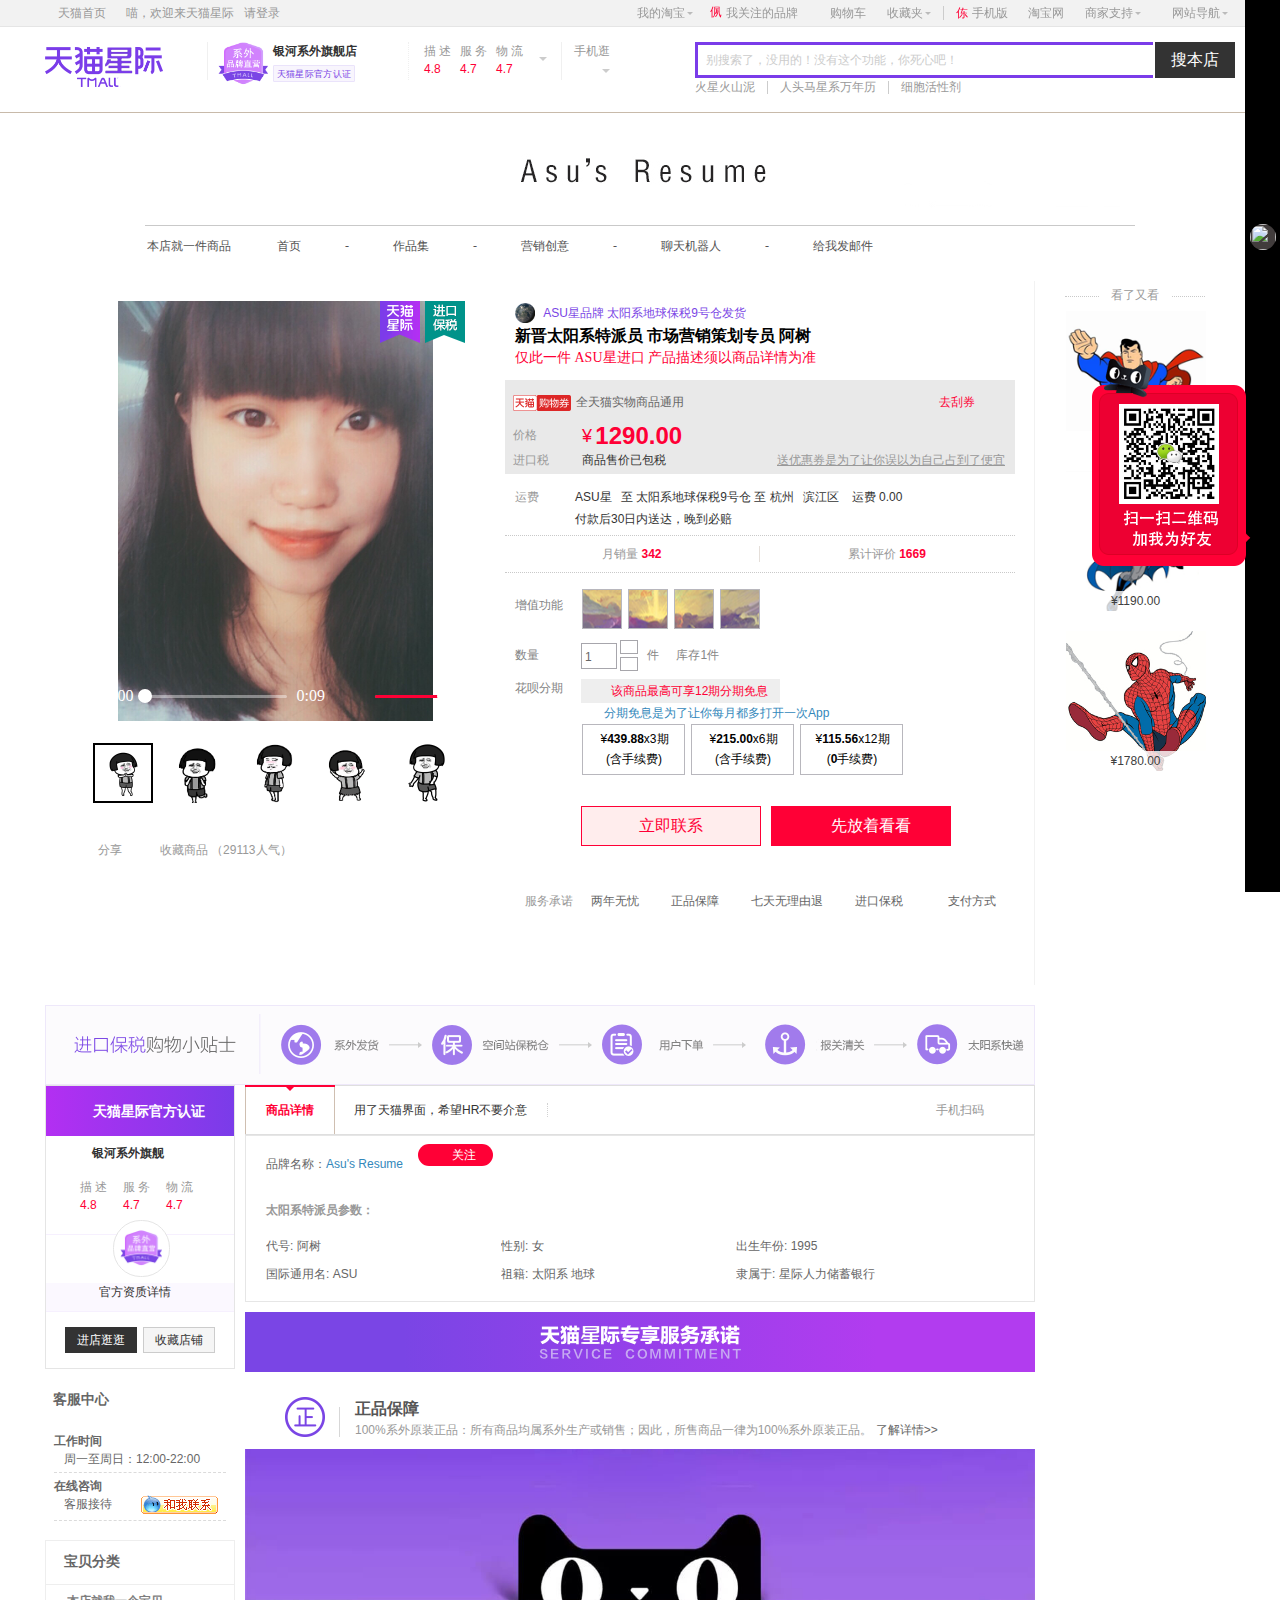
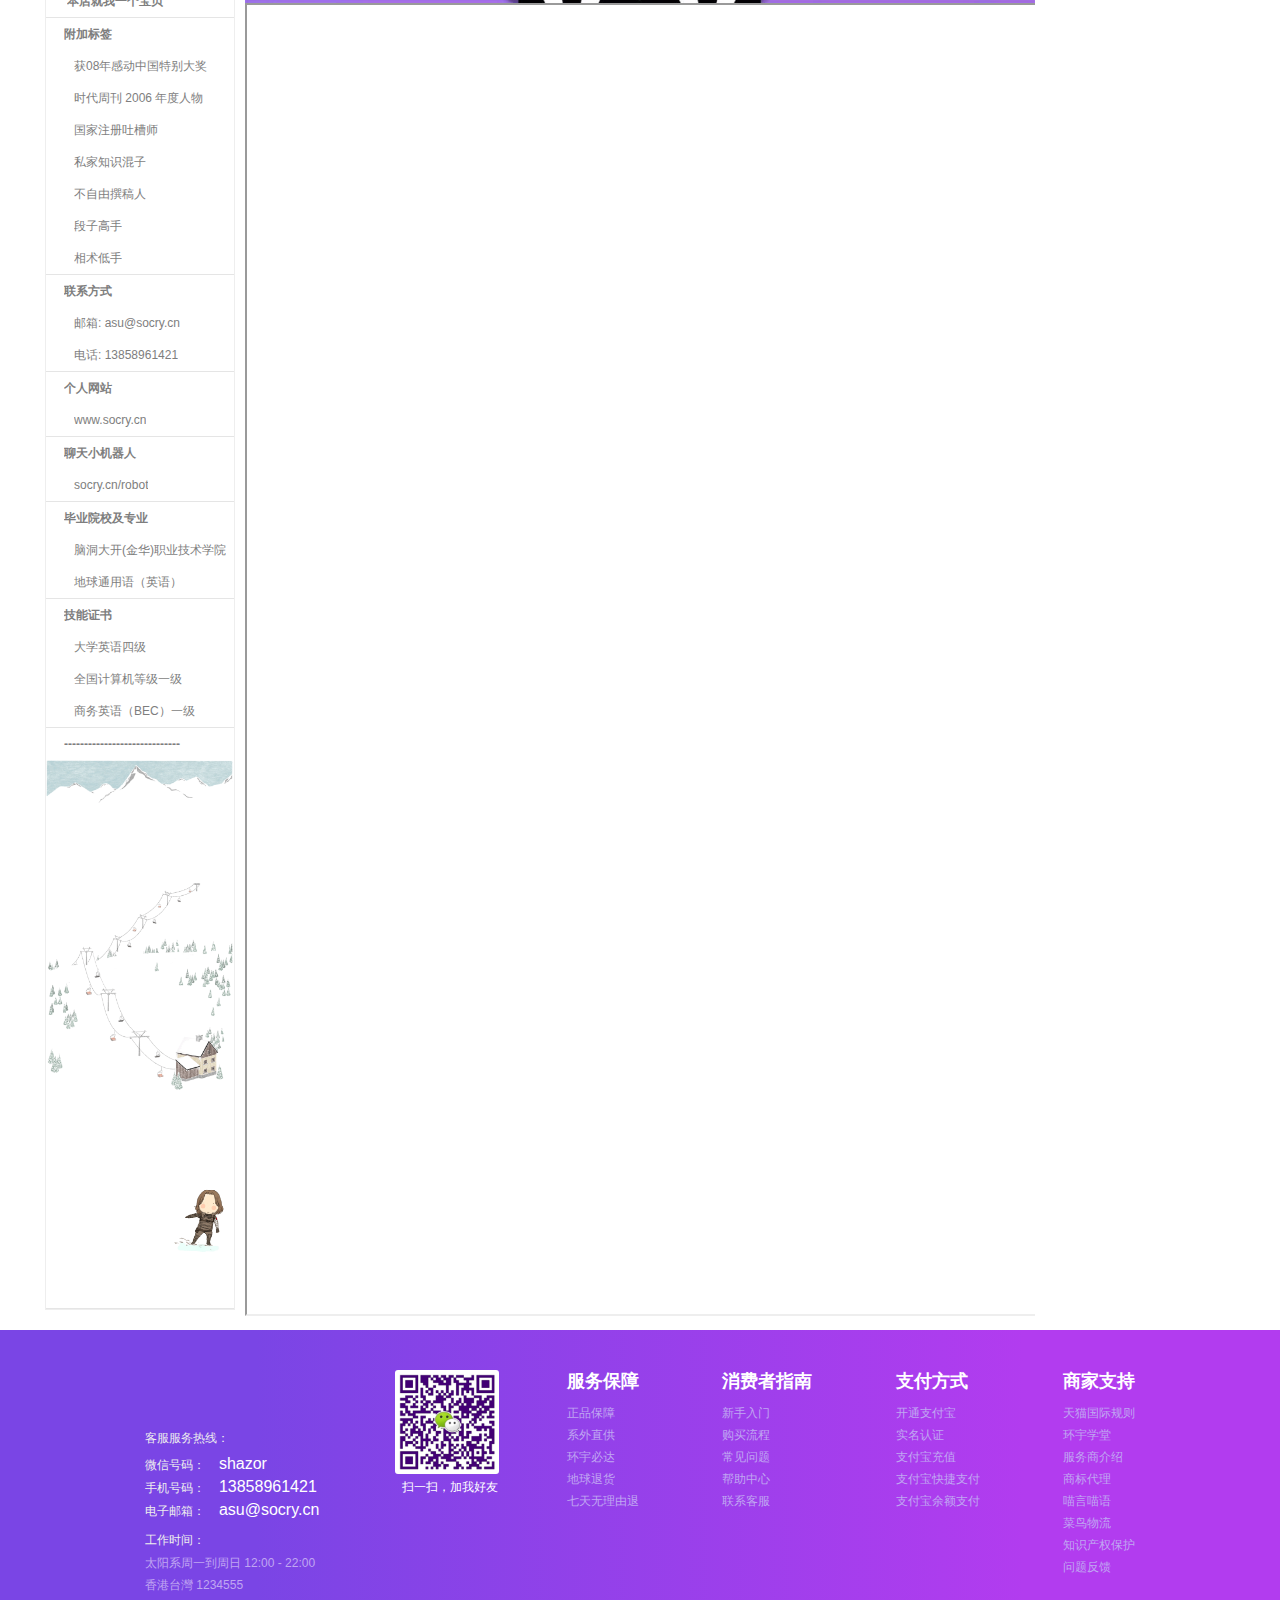
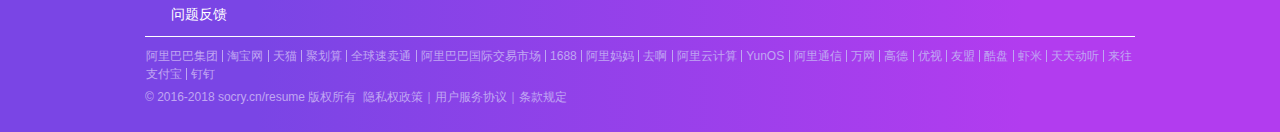
==== commit 03c195a7: "Update index.html" ====
--- a/index.html
+++ b/index.html
@@ -522,7 +522,7 @@
     </dl><dl class="tm-promo-panel" id="J_PromoPrice" data-label="促销价" style="display: none;"><dt class="tb-metatit">促销价</dt><dd></dd></dl>
 	 
                  
-<dl class="tm-shopPromo-panel"></dl><dl class="tariff-rule"><dt class="tb-metatit">进口税</dt><dd>商品售价已包税<a href="#" class="c_totalRule" data-spm-anchor-id="a220o.1000855.0.0">总价规则</a></dd></dl></div>
+<dl class="tm-shopPromo-panel"></dl><dl class="tariff-rule"><dt class="tb-metatit">进口税</dt><dd>商品售价已包税<a href="#" class="c_totalRule" data-spm-anchor-id="a220o.1000855.0.0">送优惠券是为了让你误以为自己占到了便宜</a></dd></dl></div>
 <div class="tb-meta">
      	        <dl class="tm-delivery-panel" id="J_RSPostageCont"><dt class="tb-metatit">运费</dt><dd>
             <div class="tb-postAge"><span class="tb-deliveryAdd" id="J_deliveryAdd">ASU星</span><span id="J_interRegion">&nbsp;至&nbsp;太阳系地球保税9号仓&nbsp;</span>至
@@ -605,16 +605,16 @@
     <dl id="J_Progressive" class="tb-prop tm-clear tb-hidden" style="display: block;">
         <dt class="tb-metatit">花呗分期</dt>
         <dd>
-            <div class="huabeilabel"><p class="info"><i class="huabei"></i>该商品最高可享6期分期免息</p></div><div class="mui-msg mui-msg-clean"><div class="mui-msg-con mui-msg-attention"><a href="https://service.tmall.com/support/tmall/knowledge-6703284.htm" target="_top">什么是花呗分期</a><s class="mui-msg-icon"></s></div></div><ul class="tm-clear">
+            <div class="huabeilabel"><p class="info"><i class="huabei"></i>该商品最高可享12期分期免息</p></div><div class="mui-msg mui-msg-clean"><div class="mui-msg-con mui-msg-attention"><a href="https://service.tmall.com/support/tmall/knowledge-6703284.htm" target="_top">分期免息是为了让你每月都多打开一次App</a><s class="mui-msg-icon"></s></div></div><ul class="tm-clear">
                 
-            <li data-key="3p" class="progressive-item"><a href="#"><span class="j-content"><span class="tm-msg"><em>¥</em><strong>439.88</strong>x3期</span><br><span class="tm-feeDesc">(含手续费)</span></span></a><i>已选中</i></li><li data-key="6p" class="progressive-item"><a href="#"><span class="j-content"><span class="tm-msg"><em>¥</em><strong>215.00</strong>x6期</span><br><span class="tm-feeDesc">(<strong>0</strong>手续费)</span></span></a><i>已选中</i></li><li data-key="12p" class="progressive-item"><a href="#" data-spm-anchor-id="a220o.1000855.0.0"><span class="j-content"><span class="tm-msg"><em>¥</em><strong>115.56</strong>x12期</span><br><span class="tm-feeDesc">(含手续费)</span></span></a><i>已选中</i></li></ul>
+            <li data-key="3p" class="progressive-item"><a href="#"><span class="j-content"><span class="tm-msg"><em>¥</em><strong>439.88</strong>x3期</span><br><span class="tm-feeDesc">(含手续费)</span></span></a><i>已选中</i></li><li data-key="6p" class="progressive-item"><a href="#"><span class="j-content"><span class="tm-msg"><em>¥</em><strong>215.00</strong>x6期</span><br><span class="tm-feeDesc">(含手续费)</span></span></a><i>已选中</i></li><li data-key="12p" class="progressive-item"><a href="#" data-spm-anchor-id="a220o.1000855.0.0"><span class="j-content"><span class="tm-msg"><em>¥</em><strong>115.56</strong>x12期</span><br><span class="tm-feeDesc">(<strong>0</strong>手续费)</span></span></a><i>已选中</i></li></ul>
         </dd>
     </dl>
         		<div class="tb-action tm-clear">
 																	                <div class="tb-btn-buy tb-btn-sku">
                     <a id="J_LinkBuy" href="#" rel="nofollow" data-addfastbuy="true" title="点击此按钮，到下一步确认购买信息。" role="button" data-spm-anchor-id="a220o.1000855.0.0">立即联系<span class="ensureText">确认</span></a>
                 </div>
-							        						            <div class="tb-btn-basket tb-btn-sku"><a href="#" rel="nofollow" id="J_LinkBasket" role="button"><i></i>加入购物车<span class="ensureText">确认</span></a></div>
+							        						            <div class="tb-btn-basket tb-btn-sku"><a href="#" rel="nofollow" id="J_LinkBasket" role="button"><i></i>先放着看看<span class="ensureText">确认</span></a></div>
 			            <div class="tb-btn-add tb-btn-sku tb-hidden"><a href="#" rel="nofollow" id="J_LinkAdd" role="button"><i></i>先放着看看</a></div>
         			</div>
             				</div>
@@ -725,7 +725,7 @@
 		<input id="buyer_from" name="buyer_from" value="" type="hidden">
 	
 
-    <input id="J_TokenField" value="3e34335808e9b" type="hidden"></form>
+    <input id="J_TokenField" value="3e34335808e9b" type="hidden">
 			 
 
 
@@ -746,7 +746,7 @@
 	        <div class="grid-s5m0 tm-clear">
 	            <div class="col-main tm-clear">
 	                <div id="mainwrap" class="main-wrap" role="main">
-															                                                         												<div id="J_TabBarBox" style="width: 788px;"><ul id="J_TabBar" class="tabbar tm-clear"><li tabindex="0" role="tab" class="tm-selected" aria-selected="true"><a tabindex="-1" href="#description" rel="nofollow" hidefocus="true" data-index="0">商品详情</a></li><li tabindex="0" role="tab" aria-selected="false"><a tabindex="-1" href="#J_Reviews" rel="nofollow" hidefocus="true" data-index="1" data-spm-anchor-id="a220o.1000855.0.0">累计评价 <em class="J_ReviewsCount" style="display: inline;">1669</em></a></li><li tabindex="0" role="tab" aria-selected="false"><a tabindex="-1" href="#J_ServiceTab" rel="nofollow" hidefocus="true" data-index="2">服务详情</a></li><li class="tm-qrcode-icon "><a class="tm-qr-togger">手机购买</a></li></ul></div>
+															                                                         												<div id="J_TabBarBox" style="width: 788px;"><ul id="J_TabBar" class="tabbar tm-clear"><li tabindex="0" role="tab" class="tm-selected" aria-selected="true"><a tabindex="-1" href="#description" rel="nofollow" hidefocus="true" data-index="0">商品详情</a></li><li tabindex="0" role="tab" aria-selected="false"><a tabindex="-1" href="#J_ServiceTab" rel="nofollow" hidefocus="true" data-index="2">用了天猫界面，希望HR不要介意</a></li><li class="tm-qrcode-icon "><a class="tm-qr-togger">手机扫码</a></li></ul></div>
 												 <div id="attributes" class="attributes">
 
 
@@ -1109,12 +1109,12 @@
                         <ul class="fst-cat-bd ks-switchable-panel-internal1314" id="ks-accordion-tab-panel1317" role="tabpanel" aria-hidden="true" aria-labelledby="ks-accordion-tab1325">
                                                             <li class="cat snd-cat  ">
                                     <h4 class="cat-hd snd-cat-hd" data-cat-id="1303836817">
-                                                                                    <i class="cat-icon snd-cat-icon"></i><a class="cat-name snd-cat-name" href="#" data-spm-wangpu-module-id="4010-14597044182" data-spm-anchor-id="a220o.1000855.w4010-14597044182.8">脑洞大开职业技术学院</a>
+                                                                                    <i class="cat-icon snd-cat-icon"></i><a class="cat-name snd-cat-name" href="#" data-spm-wangpu-module-id="4010-14597044182" data-spm-anchor-id="a220o.1000855.w4010-14597044182.8">脑洞大开(金华)职业技术学院</a>
                                                                             </h4>
                                 </li>
                                                             <li class="cat snd-cat  ">
                                     <h4 class="cat-hd snd-cat-hd" data-cat-id="1306068255">
-                                                                                    <i class="cat-icon snd-cat-icon"></i><a class="cat-name snd-cat-name" href="#" data-spm-wangpu-module-id="4010-14597044182" data-spm-anchor-id="a220o.1000855.w4010-14597044182.9">地球通用语</a>
+                                                                                    <i class="cat-icon snd-cat-icon"></i><a class="cat-name snd-cat-name" href="#" data-spm-wangpu-module-id="4010-14597044182" data-spm-anchor-id="a220o.1000855.w4010-14597044182.9">地球通用语（英语）</a>
                                                                             </h4>
                                 </li>
                                                     </ul>
@@ -1541,20 +1541,20 @@
 					<a href="#" target="_top" class="tm-logo-img" data-spm-anchor-id="a220o.1000855.a2226n1.1"></a>
 					<p class="tm-tel-title">客服服务热线：</p>
 					<p class="tm-tel">
-						<span class="tm-tel-txt">中国大陆：</span>
-						<span class="tm-ft-tel">400-843-2288</span>
+						<span class="tm-tel-txt">微信号码：</span>
+						<span class="tm-ft-tel">shazor</span>
 					</p>
 					<p class="tm-tel">
-						<span class="tm-tel-txt">香港：</span>
-						<span class="tm-ft-tel">852-30183610</span>
+						<span class="tm-tel-txt">手机号码：</span>
+						<span class="tm-ft-tel">13858961421</span>
 					</p>
 					<p class="tm-tel">
-						<span class="tm-tel-txt">台灣：</span>
-						<span class="tm-ft-tel">886-277054306</span>
+						<span class="tm-tel-txt">电子邮箱：</span>
+						<span class="tm-ft-tel">asu@socry.cn</span>
 					</p>
 					<p class="tm-tel-title">工作时间：</p>
-					<p class="tm-time">中国大陆 <span class="tm-ft-avz">周一到周日 09:00 - 18:00</span></p>
-					<p class="tm-time">香港台灣  <span class="tm-ft-avz">周一到周五 09:00 - 18:00</span></p>
+					<p class="tm-time">太阳系<span class="tm-ft-avz">周一到周日 12:00 - 22:00</span></p>
+					<p class="tm-time">香港台灣  <span class="tm-ft-avz">1234555</span></p>
 
 					<a href="#" class="tm-suggest" data-spm-anchor-id="a220o.1000855.a2226n1.2"><span class="icon-suggest"></span>问题反馈</a>
 				</div>
@@ -1568,11 +1568,11 @@
 						
 						<p><a href="#" target="_top" data-spm-anchor-id="a220o.1000855.a2226n1.3">正品保障</a></p>
 						
-						<p><a href="#" target="_top" data-spm-anchor-id="a220o.1000855.a2226n1.4">海外直供</a></p>
+						<p><a href="#" target="_top" data-spm-anchor-id="a220o.1000855.a2226n1.4">系外直供</a></p>
 						
 						<p><a href="#" target="_top" data-spm-anchor-id="a220o.1000855.a2226n1.5">环宇必达</a></p>
 						
-						<p><a href="#" target="_top" data-spm-anchor-id="a220o.1000855.a2226n1.6">国内退货</a></p>
+						<p><a href="#" target="_top" data-spm-anchor-id="a220o.1000855.a2226n1.6">地球退货</a></p>
 						
 						<p><a href="#" target="_top" data-spm-anchor-id="a220o.1000855.a2226n1.7">七天无理由退</a></p>
 						
@@ -1610,7 +1610,7 @@
 						
 						<p><a href="#" target="_top" data-spm-anchor-id="a220o.1000855.a2226n1.18">天猫国际规则</a></p>
 						
-						<p><a href="#" target="_top" data-spm-anchor-id="a220o.1000855.a2226n1.19">环球学堂</a></p>
+						<p><a href="#" target="_top" data-spm-anchor-id="a220o.1000855.a2226n1.19">环宇学堂</a></p>
 						
 						<p><a href="#" target="_top" data-spm-anchor-id="a220o.1000855.a2226n1.20">服务商介绍</a></p>
 						
@@ -1653,7 +1653,7 @@
 						<li><a href="#" target="_top" rel="nofollow" data-spm-anchor-id="a220o.1000855.a2226n1.46">支付宝</a></li>
 						<li><a href="#" target="_top" rel="nofollow" data-spm-anchor-id="a220o.1000855.a2226n1.47">钉钉</a></li>
 					</ul>
-					<p>© 2013-2016 Taobao China Holding Limited. 版权所有<span>&nbsp; <a href="#" data-spm-anchor-id="a220o.1000855.a2226n1.48">隐私权政策</a>｜<a href="#" data-spm-anchor-id="a220o.1000855.a2226n1.49">用户服务协议</a>｜<a href="#" data-spm-anchor-id="a220o.1000855.a2226n1.50">条款规定</a></span></p>
+					<p>© 2016-2018 socry.cn/resume  版权所有<span>&nbsp; <a href="#" data-spm-anchor-id="a220o.1000855.a2226n1.48">隐私权政策</a>｜<a href="#" data-spm-anchor-id="a220o.1000855.a2226n1.49">用户服务协议</a>｜<a href="#" data-spm-anchor-id="a220o.1000855.a2226n1.50">条款规定</a></span></p>
 				</div> 
 			</div>
 		</div>
@@ -1689,4 +1689,5 @@
 
 
 
+
 </body></html>
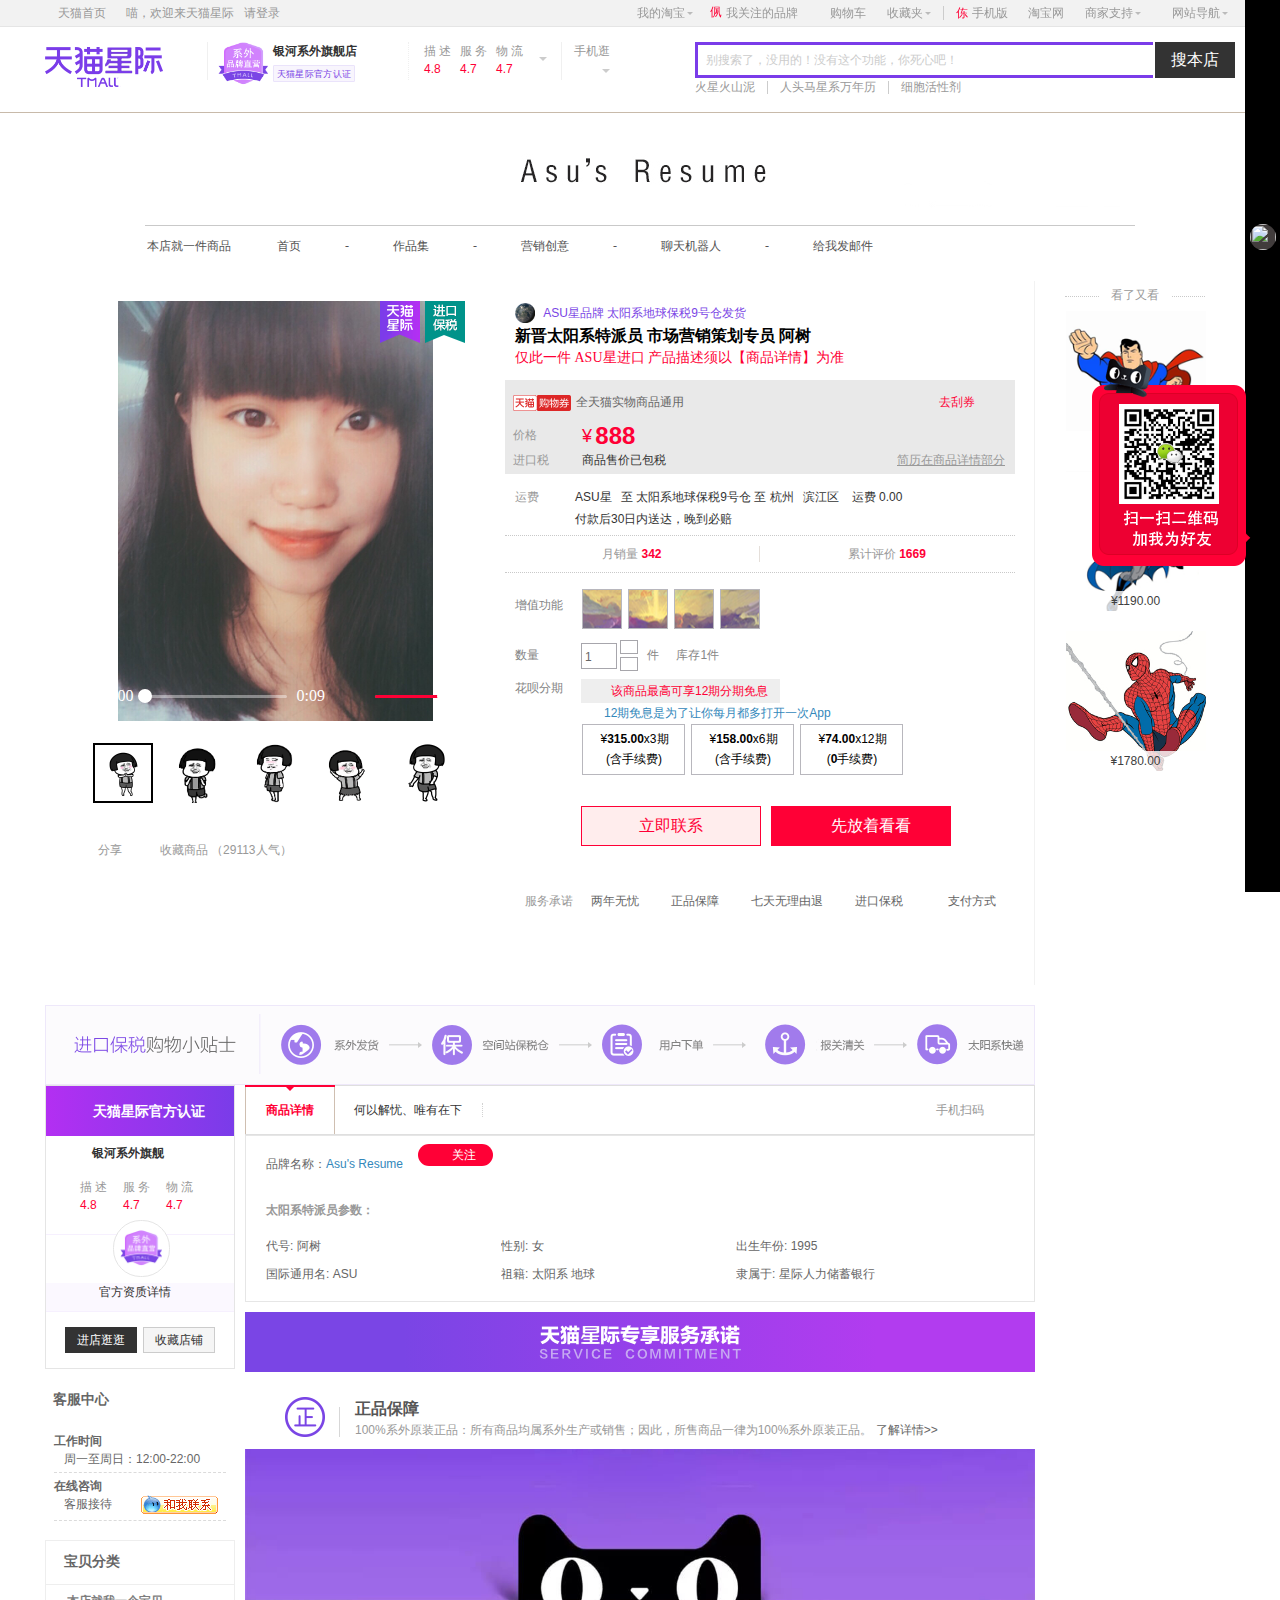
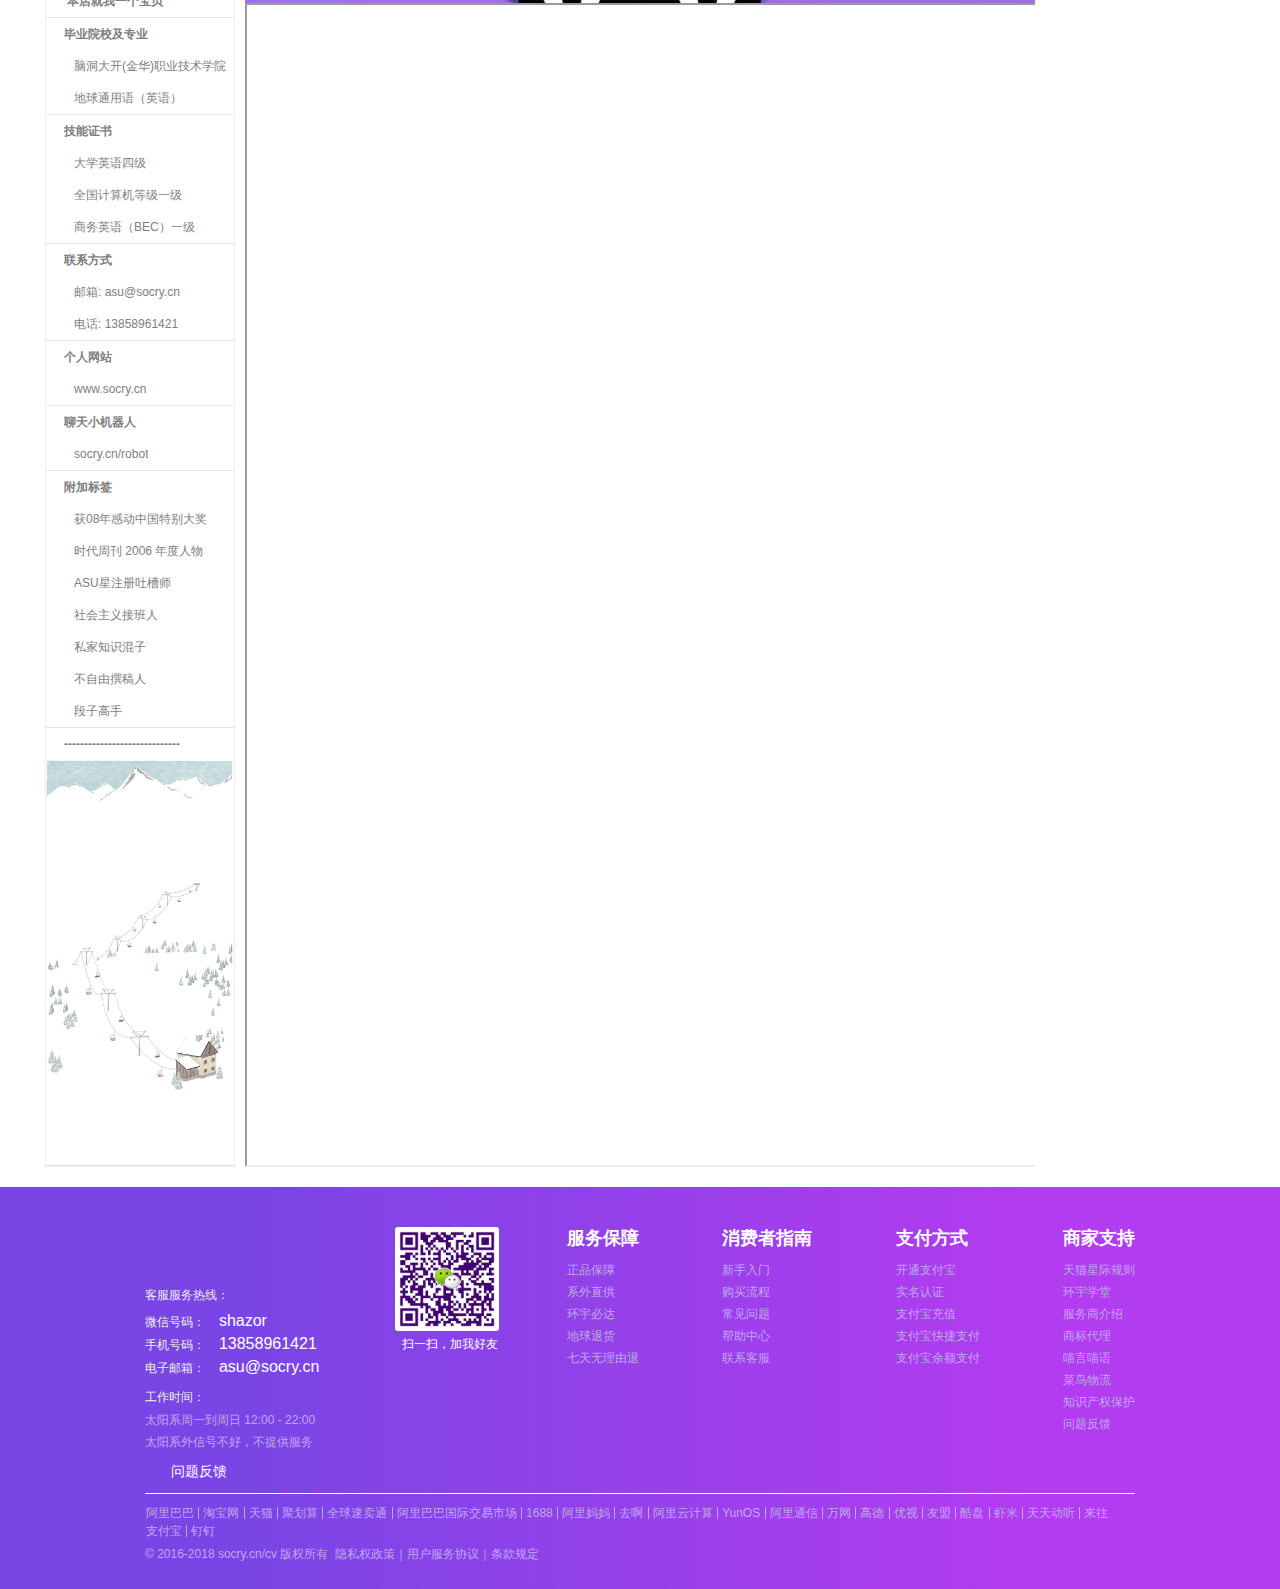
==== commit dcd95d9e: "Update index.html" ====
--- a/index.html
+++ b/index.html
@@ -104,7 +104,7 @@
 .en-markup-crop-options div div:first-of-type {
     margin-left: 0px !important;
 }
-</style></head>
+</style><link type="text/css" rel="stylesheet" href="chrome-extension://pioclpoplcdbaefihamjohnefbikjilc/content.css"><link type="text/css" rel="stylesheet" href="chrome-extension://pioclpoplcdbaefihamjohnefbikjilc/content.css"><link type="text/css" rel="stylesheet" href="chrome-extension://pioclpoplcdbaefihamjohnefbikjilc/content.css"><link type="text/css" rel="stylesheet" href="chrome-extension://pioclpoplcdbaefihamjohnefbikjilc/content.css"></head>
 <body class="enableHover" data-spm="1000855"><iframe style="width: 1px; height: 1px; position: absolute; display: none;" src="index_1.html" data-spm-act-id="0.0.0.0.0"></iframe>
 
                             <!-- common header-->
@@ -194,7 +194,7 @@
 
 <span id="mallLogo" data-module-id="100">
   <span class="mlogo">
-    <a href="#" target="_top" title="天猫星际" style="width: 118px; height: 40px;" data-spm-anchor-id="a220o.1000855.0.0">
+    <a target="_top" title="天猫星际" style="width: 118px; height: 40px;" data-spm-anchor-id="a220o.1000855.0.0">
     	<img src="pic/1.png" style="width: 118px; height: 40px;" alt="天猫星际Tmall.universe">
     </a>
   </span>
@@ -478,7 +478,7 @@
                                                 
                                                             
                                      			                                                 <li class="menu" data-link-id="13604638">
-                                                                    <a class="link" href="#" target="_top" rel="nofollow" data-spm-wangpu-module-id="5002-14597044159" data-spm-anchor-id="a220o.1000855.w5002-14597044159.11"><span class="title"> 给我发邮件 </span></a>
+                                                                    <a class="link" href="mailto:asu@socry.cn" target="_top" rel="nofollow" data-spm-wangpu-module-id="5002-14597044159" data-spm-anchor-id="a220o.1000855.w5002-14597044159.11"><span class="title"> 给我发邮件 </span></a>
                     </li>
                 
                                              </ul>
@@ -508,21 +508,21 @@
 			
  	<p class="newp">
 				
-		        							仅此一件 ASU星进口   产品描述须以商品详情为准						
+		        							仅此一件 ASU星进口   产品描述须以【商品详情】为准						
 			</p>
                                     <div class="tb-detail-sellpoint"></div></div>
 							 				<!--引入normalBasic-->
 				<div class="tm-fcs-panel">
     		 	    <div class="tm-coupon-panel"><img src="pic/6.png" height="16">全天猫实物商品通用 <a id="J_guaGuaKaPc" target="_blank" data-spm-anchor-id="a220o.1000855.0.0">去刮券</a></div><dl class="tm-price-panel tm-price-cur" id="J_StrPriceModBox">
         <dt class="tb-metatit">价格</dt>
-        <dd><em class="tm-yen">¥</em> <span class="tm-price">1290.00</span><div class="staticPromoTip">
+        <dd><em class="tm-yen">¥</em> <span class="tm-price">888</span><div class="staticPromoTip">
 					<!--rullBanner ids:$ids true-->
 
 			</div></dd>
     </dl><dl class="tm-promo-panel" id="J_PromoPrice" data-label="促销价" style="display: none;"><dt class="tb-metatit">促销价</dt><dd></dd></dl>
 	 
                  
-<dl class="tm-shopPromo-panel"></dl><dl class="tariff-rule"><dt class="tb-metatit">进口税</dt><dd>商品售价已包税<a href="#" class="c_totalRule" data-spm-anchor-id="a220o.1000855.0.0">送优惠券是为了让你误以为自己占到了便宜</a></dd></dl></div>
+<dl class="tm-shopPromo-panel"></dl><dl class="tariff-rule"><dt class="tb-metatit">进口税</dt><dd>商品售价已包税<a class="c_totalRule" data-spm-anchor-id="a220o.1000855.0.0">简历在商品详情部分</a></dd></dl></div>
 <div class="tb-meta">
      	        <dl class="tm-delivery-panel" id="J_RSPostageCont"><dt class="tb-metatit">运费</dt><dd>
             <div class="tb-postAge"><span class="tb-deliveryAdd" id="J_deliveryAdd">ASU星</span><span id="J_interRegion">&nbsp;至&nbsp;太阳系地球保税9号仓&nbsp;</span>至
@@ -550,7 +550,7 @@
 					<ul data-property="增值功能" class="tm-clear J_TSaleProp tb-img     ">
 			
 					  										<li data-value="1627207:3232483" title="学习能力强">
-						<a href="#" style="background:url(pic/p1.png) center no-repeat;" role="button" tabindex="0" data-spm-anchor-id="a220o.1000855.0.0">
+						<a style="background:url(pic/p1.png) center no-repeat;" role="button" tabindex="0" data-spm-anchor-id="a220o.1000855.0.0">
 														<span>学习能力强</span>
 						</a>
 					</li>
@@ -559,7 +559,7 @@
 			
 									
 					  										<li data-value="1627207:3232484" title="擅于总结归纳，举一反三">
-						<a href="#" style="background:url(pic/p2.png) center no-repeat;" role="button" tabindex="0">
+						<a style="background:url(pic/p2.png) center no-repeat;" role="button" tabindex="0">
 														<span>擅于总结归纳，举一反三</span>
 						</a>
 					</li>
@@ -568,7 +568,7 @@
 			
 									
 					  										<li data-value="1627207:3232481" title="愿意思考，想法天马行空">
-						<a href="#" style="background:url(pic/p3.png) center no-repeat;" role="button" tabindex="0">
+						<a style="background:url(pic/p3.png) center no-repeat;" role="button" tabindex="0">
 														<span>愿意思考，想法天马行空</span>
 						</a>
 					</li>
@@ -577,7 +577,7 @@
 			
 									
 					  										<li data-value="1627207:90554" title="具体看下方">
-						<a href="#" style="background:url(pic/p4.png) center no-repeat;" role="button" tabindex="0">
+						<a style="background:url(pic/p4.png) center no-repeat;" role="button" tabindex="0">
 														<span>具体看下方</span>
 						</a>
 					</li>
@@ -605,16 +605,16 @@
     <dl id="J_Progressive" class="tb-prop tm-clear tb-hidden" style="display: block;">
         <dt class="tb-metatit">花呗分期</dt>
         <dd>
-            <div class="huabeilabel"><p class="info"><i class="huabei"></i>该商品最高可享12期分期免息</p></div><div class="mui-msg mui-msg-clean"><div class="mui-msg-con mui-msg-attention"><a href="https://service.tmall.com/support/tmall/knowledge-6703284.htm" target="_top">分期免息是为了让你每月都多打开一次App</a><s class="mui-msg-icon"></s></div></div><ul class="tm-clear">
+            <div class="huabeilabel"><p class="info"><i class="huabei"></i>该商品最高可享12期分期免息</p></div><div class="mui-msg mui-msg-clean"><div class="mui-msg-con mui-msg-attention"><a href="https://service.tmall.com/support/tmall/knowledge-6703284.htm" target="_top">12期免息是为了让你每月都多打开一次App</a><s class="mui-msg-icon"></s></div></div><ul class="tm-clear">
                 
-            <li data-key="3p" class="progressive-item"><a href="#"><span class="j-content"><span class="tm-msg"><em>¥</em><strong>439.88</strong>x3期</span><br><span class="tm-feeDesc">(含手续费)</span></span></a><i>已选中</i></li><li data-key="6p" class="progressive-item"><a href="#"><span class="j-content"><span class="tm-msg"><em>¥</em><strong>215.00</strong>x6期</span><br><span class="tm-feeDesc">(含手续费)</span></span></a><i>已选中</i></li><li data-key="12p" class="progressive-item"><a href="#" data-spm-anchor-id="a220o.1000855.0.0"><span class="j-content"><span class="tm-msg"><em>¥</em><strong>115.56</strong>x12期</span><br><span class="tm-feeDesc">(<strong>0</strong>手续费)</span></span></a><i>已选中</i></li></ul>
+            <li data-key="3p" class="progressive-item"><a><span class="j-content"><span class="tm-msg"><em>¥</em><strong>315.00</strong>x3期</span><br><span class="tm-feeDesc">(含手续费)</span></span></a><i>已选中</i></li><li data-key="6p" class="progressive-item"><a><span class="j-content"><span class="tm-msg"><em>¥</em><strong>158.00</strong>x6期</span><br><span class="tm-feeDesc">(含手续费)</span></span></a><i>已选中</i></li><li data-key="12p" class="progressive-item"><a data-spm-anchor-id="a220o.1000855.0.0"><span class="j-content"><span class="tm-msg"><em>¥</em><strong>74.00</strong>x12期</span><br><span class="tm-feeDesc">(<strong>0</strong>手续费)</span></span></a><i>已选中</i></li></ul>
         </dd>
     </dl>
         		<div class="tb-action tm-clear">
 																	                <div class="tb-btn-buy tb-btn-sku">
                     <a id="J_LinkBuy" href="#" rel="nofollow" data-addfastbuy="true" title="点击此按钮，到下一步确认购买信息。" role="button" data-spm-anchor-id="a220o.1000855.0.0">立即联系<span class="ensureText">确认</span></a>
                 </div>
-							        						            <div class="tb-btn-basket tb-btn-sku"><a href="#" rel="nofollow" id="J_LinkBasket" role="button"><i></i>先放着看看<span class="ensureText">确认</span></a></div>
+							        						            <div class="tb-btn-basket tb-btn-sku"><a rel="nofollow" id="J_LinkBasket" role="button"><i></i>先放着看看<span class="ensureText">确认</span></a></div>
 			            <div class="tb-btn-add tb-btn-sku tb-hidden"><a href="#" rel="nofollow" id="J_LinkAdd" role="button"><i></i>先放着看看</a></div>
         			</div>
             				</div>
@@ -625,7 +625,7 @@
                                                         	            <dl class="tm-clear">
                                     <dt class="tb-metatit">服务承诺</dt>
                                 <dd class="tm-laysku-dd">
-                    <ul class="tb-serPromise"><li><a href="#" title="商家依据服务规范在承诺的时效内向消费者提供退货或更换或维修或保养的服务" target="_top" data-spm-anchor-id="a220o.1000855.0.0">两年无忧</a></li><li><a href="#" title="承诺正品保障，假一赔五" target="_top" data-spm-anchor-id="a220o.1000855.0.0">正品保障</a></li><li><a href="#" title="七天无理由退" target="_top" data-spm-anchor-id="a220o.1000855.0.0">七天无理由退</a></li><li><a href="#" title="进口商品承诺由国内保税区发货" target="_top" data-spm-anchor-id="a220o.1000855.0.0">进口保税</a></li></ul>
+                    <ul class="tb-serPromise"><li><a title="商家依据服务规范在承诺的时效内向消费者提供退货或更换或维修或保养的服务" target="_top" data-spm-anchor-id="a220o.1000855.0.0">两年无忧</a></li><li><a title="承诺正品保障，假一赔五" target="_top" data-spm-anchor-id="a220o.1000855.0.0">正品保障</a></li><li><a title="七天无理由退" target="_top" data-spm-anchor-id="a220o.1000855.0.0">七天无理由退</a></li><li><a title="进口商品承诺由国内保税区发货" target="_top" data-spm-anchor-id="a220o.1000855.0.0">进口保税</a></li></ul>
                 </dd>
             </dl>
                                 						            	<div class="tm-pay-box">
@@ -704,11 +704,11 @@
 	<a class="tb-thumb-right"><i></i></a>
 </div>
 		<p class="tm-action tm-clear">
-    <span id="J_EditItem"></span>    			<a id="J_IShare" class="iShare tm-event" href="#" data-spm-anchor-id="a220o.1000855.1997427645.7"><i></i>分享</a>
-				        <a id="J_AddFavorite" href="javascript:;" data-aldurl="//ald.taobao.com/recommend.htm?appId=03136&amp;itemId=546563288538 " class="favorite" data-spm-anchor-id="a220o.1000855.1997427645.8"><i></i><span>收藏商品</span></a>
+    <span id="J_EditItem"></span>    			<a id="J_IShare" class="iShare tm-event" data-spm-anchor-id="a220o.1000855.1997427645.7"><i></i>分享</a>
+				        <a id="J_AddFavorite" href="javascript:;" data-aldurl=" " class="favorite" data-spm-anchor-id="a220o.1000855.1997427645.8"><i></i><span>收藏商品</span></a>
 			<!-- ruleBanner-->
 			
-				<span id="J_CollectCount">（29113人气）</span>    </p><ul class="tb-meta-icons"><li title="100%正品保障，100%系外直供，100%无忧退货" style="width: 40px; height: 42px; background: rgba(0, 0, 0, 0) url('pic/4.png') no-repeat scroll 0% 0%; margin-left: 5px; position: relative; top: 20px; display: block; float: left;"><a href="#" title="100%正品保障，100%海外直供，100%无忧退货" target="_top" style="width: 40px; height: 42px; display: block; position: absolute; top: 0px; left: 0px;" data-spm-anchor-id="a220o.1000855.1997427645.9"></a></li><li title="此商品承诺保税区发货" href="#" style="width: 40px; height: 42px; background: rgba(0, 0, 0, 0) url('pic/5.png') no-repeat scroll 0% 0%; margin-left: 5px; position: relative; top: 20px; display: block; float: left;"><a href="#" title="此商品承诺保税区发货" target="_top" style="width: 40px; height: 42px; display: block; position: absolute; top: 0px; left: 0px;" data-spm-anchor-id="a220o.1000855.1997427645.10"></a></li></ul></div>
+				<span id="J_CollectCount">（29113人气）</span>    </p><ul class="tb-meta-icons"><li title="100%正品保障，100%系外直供，100%无忧退货" style="width: 40px; height: 42px; background: rgba(0, 0, 0, 0) url('pic/4.png') no-repeat scroll 0% 0%; margin-left: 5px; position: relative; top: 20px; display: block; float: left;"><a title="100%正品保障，100%海外直供，100%无忧退货" target="_top" style="width: 40px; height: 42px; display: block; position: absolute; top: 0px; left: 0px;" data-spm-anchor-id="a220o.1000855.1997427645.9"></a></li><li title="此商品承诺保税区发货" href="#" style="width: 40px; height: 42px; background: rgba(0, 0, 0, 0) url('pic/5.png') no-repeat scroll 0% 0%; margin-left: 5px; position: relative; top: 20px; display: block; float: left;"><a title="此商品承诺保税区发货" target="_top" style="width: 40px; height: 42px; display: block; position: absolute; top: 0px; left: 0px;" data-spm-anchor-id="a220o.1000855.1997427645.10"></a></li></ul></div>
  
 		<input name="x_id" value="" type="hidden">
         <input name="seller_id" value="250f61df17fa7b512d675264b2f9e528" type="hidden">
@@ -739,20 +739,20 @@
 	<div id="ald-skuRight" class="ald-skuRight ald ald-03054" data-spm="1998025129" data-spm-max-idx="12"><div class="ald-inner ">       <div class="ald-hd ">               <s></s><span>看了又看</span>       </div>      <div class="ald-carousel"><div class="wrapCon"><ul class="ald-switchable-content">        <li>         <div class="img">        <a class="ALDCLS-act" tabindex="-1" title="超人" target="_top" data-spm-anchor-id="a220o.1000855.1998025129.1">        <img src="pic/cr.jpg">        </a>                                                    <p class="look_price">¥1250.00                                                                        </p>                                                                                </div>               </li><li>         <div class="img">        <a class="ALDCLS-act" tabindex="-1" title="蝙蝠侠" target="_top" data-spm-anchor-id="a220o.1000855.1998025129.2">        <img src="pic/bfx.jpg">        </a>                                                    <p class="look_price">¥1190.00                                                                        </p>                                                                                </div>               </li><li>         <div class="img">        <a class="ALDCLS-act" tabindex="-1" title="蜘蛛侠" target="_top" data-spm-anchor-id="a220o.1000855.1998025129.3">        <img src="pic/zzx.jpg">        </a>                                                    <p class="look_price">¥1780.00                                                                        </p>                                                                                </div>               </li>       </ul></div>       <ul class="ald-switchable-trigger">        <li class="ald-switchable-prev-btn">上一个</li>        <li class="ald-switchable-next-btn">下一个</li>       </ul>      </div></div></div></div>
 </div>
 	
-													    <div class="tm-layout" data-spm="1998132085" data-spm-max-idx="1"><a href="#" target="_top" data-spm-anchor-id="a220o.1000855.1998132085.1"><img src="pic/7.png"></a></div>
+													    <div class="tm-layout" data-spm="1998132085" data-spm-max-idx="1"><a target="_top" data-spm-anchor-id="a220o.1000855.1998132085.1"><img src="pic/7.png"></a></div>
 			
 		                                  		<div id="J_ShopPromtion"><!-- --></div>	
 	            <div id="bd">
 	        <div class="grid-s5m0 tm-clear">
 	            <div class="col-main tm-clear">
 	                <div id="mainwrap" class="main-wrap" role="main">
-															                                                         												<div id="J_TabBarBox" style="width: 788px;"><ul id="J_TabBar" class="tabbar tm-clear"><li tabindex="0" role="tab" class="tm-selected" aria-selected="true"><a tabindex="-1" href="#description" rel="nofollow" hidefocus="true" data-index="0">商品详情</a></li><li tabindex="0" role="tab" aria-selected="false"><a tabindex="-1" href="#J_ServiceTab" rel="nofollow" hidefocus="true" data-index="2">用了天猫界面，希望HR不要介意</a></li><li class="tm-qrcode-icon "><a class="tm-qr-togger">手机扫码</a></li></ul></div>
+															                                                         												<div id="J_TabBarBox" style="width: 788px;"><ul id="J_TabBar" class="tabbar tm-clear"><li tabindex="0" role="tab" class="tm-selected" aria-selected="true"><a tabindex="-1" href="#description" rel="nofollow" hidefocus="true" data-index="0">商品详情</a></li><li tabindex="0" role="tab" aria-selected="false"><a tabindex="-1" href="#J_ServiceTab" rel="nofollow" hidefocus="true" data-index="2">何以解忧、唯有在下</a></li><li class="tm-qrcode-icon "><a class="tm-qr-togger">手机扫码</a></li></ul></div>
 												 <div id="attributes" class="attributes">
 
 
 		<div class="attributes-list" id="J_AttrList">
                 
-                    <div class="tm-clear tb-hidden tm_brandAttr" id="J_BrandAttr" style="display: block;"><div class="name">品牌名称：<a class="J_EbrandLogo" target="_top" href="#" data-spm-anchor-id="a220o.1000855.0.0">Asu's Resume</a></div><a class="tm-collectBtn j_DetailBrand" data-brandid="155201376" href="#" hidefocus="true"><i></i><span>关注</span></a></div>
+                    <div class="tm-clear tb-hidden tm_brandAttr" id="J_BrandAttr" style="display: block;"><div class="name">品牌名称：<a class="J_EbrandLogo" target="_top" data-spm-anchor-id="a220o.1000855.0.0">Asu's Resume</a></div><a class="tm-collectBtn j_DetailBrand" data-brandid="155201376" href="http://socry.cn" hidefocus="true"><i></i><span>关注</span></a></div>
         									<p class="attr-list-hd tm-clear"><em>太阳系特派员参数：</em></p>
 				<ul id="J_AttrUL">
                 
@@ -822,7 +822,7 @@
 	</p>
 	<p class="desc">
 		100%系外原装正品：所有商品均属系外生产或销售；因此，所售商品一律为100%系外原装正品。
-		<a target="_top" class="more" href="#" data-spm-anchor-id="a220o.1000855.0.0">了解详情&gt;&gt;</a>
+		<a target="_top" class="more" href="http://socry.cn" data-spm-anchor-id="a220o.1000855.0.0">了解详情&gt;&gt;</a>
 	</p>
 </div>
 
@@ -840,7 +840,7 @@
         <s class="skin-box-tp"><b></b></s>
 		        <div class="skin-box-bd clear-fix">
             <span>
-								    <p><img src="pic/6.jpg" width="790" class="img-ks-lazyload"><iframe src="http://socry.cn/j" width="866" height="1309">
+								    <p><img src="pic/6.jpg" width="790" class="img-ks-lazyload"><iframe src="http://socry.cn/j" width="866" height="1160">
 </iframe>
  </p>
 							</span>
@@ -872,7 +872,7 @@
 
         <h3 class="hd  noneStyle ">
             <div class="name">
-                <a data-spm="d4918065" class="shopLink" href="#" target="_top" data-spm-anchor-id="a220o.1000855.1997427133.d4918065">银河系外旗舰</a>
+                <a data-spm="d4918065" class="shopLink" target="_top" data-spm-anchor-id="a220o.1000855.1997427133.d4918065">银河系外旗舰</a>
                 <span class="ww-light ww-small" data-icon="small" data-nick="danielwellington%E6%B5%B7%E5%A4%96%E6%97%97%E8%88%B0" data-tnick="danielwellington%E6%B5%B7%E5%A4%96%E6%97%97%E8%88%B0" data-encode="true" data-display="inline" data-from="cntaobao" data-item="546563288538" data-items="546563288538"><a href="https://amos.alicdn.com/getcid.aw?v=3&amp;groupid=0&amp;s=1&amp;charset=utf-8&amp;uid=danielwellington%E6%B5%B7%E5%A4%96%E6%97%97%E8%88%B0&amp;site=cntaobao&amp;groupid=0&amp;s=1&amp;fromid=cntaobaoanarkh1421" target="_top" class="ww-inline ww-online" title="点此可以直接和卖家交流选好的宝贝，或相互交流网购体验，还支持语音视频噢。" data-spm-anchor-id="a220o.1000855.1997427133.2"><span>旺旺在线</span></a></span>
             </div>
             <i></i>
@@ -909,7 +909,7 @@
                 </div>
             </div>
             
-            <a target="_top" href="#" style="z-index: 1; display: block; position: absolute; width: 100%; height: 100%;" data-spm-anchor-id="a220o.1000855.1997427133.3"></a>
+            <a target="_top" style="z-index: 1; display: block; position: absolute; width: 100%; height: 100%;" data-spm-anchor-id="a220o.1000855.1997427133.3"></a>
         </div>
         
 
@@ -924,13 +924,13 @@
             </div>
              
             <div class="rateUrl">
-                <a href="#" id="letter-cert" data-spm-anchor-id="a220o.1000855.1997427133.4">官方资质详情<b></b></a>
+                <a id="letter-cert" data-spm-anchor-id="a220o.1000855.1997427133.4">官方资质详情<b></b></a>
             </div>
             
 
         </div>
         
-        <div class="btnArea"><a data-spm="d4918061" href="#" target="_top" class="enterShop" data-spm-anchor-id="a220o.1000855.1997427133.d4918061">进店逛逛</a><a id="xshop_collection_href" href="#" mercury:params="id=149507399&amp;itemid=149507399&amp;itemtype=0&amp;ownerid=250f61df17fa7b512d675264b2f9e528" class="J_PopupTrigger collection xshop_sc J_TDialogTrigger J_TokenSign favShop" data-width="440" data-height="260" data-closebtn="true" data-spm-anchor-id="a220o.1000855.1997427133.6">收藏店铺</a></div>
+        <div class="btnArea"><a data-spm="d4918061" href="http://socry.cn" target="_top" class="enterShop" data-spm-anchor-id="a220o.1000855.1997427133.d4918061">进店逛逛</a><a id="xshop_collection_href" href="http://socry.cn" mercury:params="id=149507399&amp;itemid=149507399&amp;itemtype=0&amp;ownerid=250f61df17fa7b512d675264b2f9e528" class="J_PopupTrigger collection xshop_sc J_TDialogTrigger J_TokenSign favShop" data-width="440" data-height="260" data-closebtn="true" data-spm-anchor-id="a220o.1000855.1997427133.6">收藏店铺</a></div>
     </div>
 </div></div>
 			                    												<div id="J_DcLeft" class="J_DcAsyn tb-shop"><!--leftkey:p_lazyLeft_sid149507399_pid1315923554_v2,cacheAt:2017-10-05 20:26:57,ip:sitemisc010179030187.et2--><div class="col-sub J_TRegion" data-modules="sub" style="overflow: visible;" data-width="b190">
@@ -993,7 +993,7 @@
             <li class="cat fst-cat float">
                 <h4 class="cat-hd fst-cat-hd">
                     <i class="cat-icon fst-cat-icon acrd-trigger active-trigger ks-switchable-trigger-internal1313" id="ks-accordion-tab1324" role="tab" aria-expanded="true" aria-selected="true" aria-controls="ks-accordion-tab-panel1316" tabindex="0"></i>
-                    <a href="#" class="cat-name fst-cat-name" title="本店就我一个宝贝" data-spm-wangpu-module-id="4010-14597044182" data-spm-anchor-id="a220o.1000855.w4010-14597044182.2">本店就我一个宝贝</a>
+                    <a class="cat-name fst-cat-name" title="本店就我一个宝贝" data-spm-wangpu-module-id="4010-14597044182" data-spm-anchor-id="a220o.1000855.w4010-14597044182.2">本店就我一个宝贝</a>
                 </h4>
                 <ul class="fst-cat-bd ks-switchable-panel-internal1314" id="ks-accordion-tab-panel1316" role="tabpanel" aria-hidden="false" aria-labelledby="ks-accordion-tab1324">
                 	                		
@@ -1003,124 +1003,23 @@
                 	                </ul>
             </li>
 <li class="cat fst-cat ">
-                        <h4 class="cat-hd fst-cat-hd" data-cat-id="1195074459">
-                                                            <i class="cat-icon fst-cat-icon acrd-trigger active-trigger ks-switchable-trigger-internal1313" id="ks-accordion-tab1326" role="tab" aria-expanded="false" aria-selected="false" aria-controls="ks-accordion-tab-panel1318" tabindex="-1"></i><a class="cat-name fst-cat-name" href="#" data-spm-wangpu-module-id="4010-14597044182" data-spm-anchor-id="a220o.1000855.w4010-14597044182.10">附加标签</a>
-
-                                                    </h4>
-                        <ul class="fst-cat-bd ks-switchable-panel-internal1314" id="ks-accordion-tab-panel1318" role="tabpanel" aria-hidden="true" aria-labelledby="ks-accordion-tab1326">
-                                                            
-
-<li class="cat snd-cat  ">
-                                    <h4 class="cat-hd snd-cat-hd" data-cat-id="1195074460">
-                                                                                    <i class="cat-icon snd-cat-icon"></i><a class="cat-name snd-cat-name" href="#" data-spm-wangpu-module-id="4010-14597044182" data-spm-anchor-id="a220o.1000855.w4010-14597044182.11">获08年感动中国特别大奖
-</a>
-                                                                            </h4>
-                                </li><li class="cat snd-cat  ">
-                                    <h4 class="cat-hd snd-cat-hd" data-cat-id="1195074460">
-                                                                                    <i class="cat-icon snd-cat-icon"></i><a class="cat-name snd-cat-name" href="#" data-spm-wangpu-module-id="4010-14597044182" data-spm-anchor-id="a220o.1000855.w4010-14597044182.11">时代周刊 2006 年度人物
-</a>
-                                                                            </h4>
-                                </li><li class="cat snd-cat  ">
-                                    <h4 class="cat-hd snd-cat-hd" data-cat-id="1195074460">
-                                                                                    <i class="cat-icon snd-cat-icon"></i><a class="cat-name snd-cat-name" href="#" data-spm-wangpu-module-id="4010-14597044182" data-spm-anchor-id="a220o.1000855.w4010-14597044182.11">国家注册吐槽师
-</a>
-                                                                            </h4>
-                                </li>
-                                                            <li class="cat snd-cat  ">
-                                    <h4 class="cat-hd snd-cat-hd" data-cat-id="1195074461">
-                                                                                    <i class="cat-icon snd-cat-icon"></i><a class="cat-name snd-cat-name" href="#" data-spm-wangpu-module-id="4010-14597044182" data-spm-anchor-id="a220o.1000855.w4010-14597044182.12">私家知识混子
-</a>
-                                                                            </h4>
-                                </li>
-                                                            <li class="cat snd-cat  ">
-                                    <h4 class="cat-hd snd-cat-hd" data-cat-id="1195074462">
-                                                                                    <i class="cat-icon snd-cat-icon"></i><a class="cat-name snd-cat-name" href="#" data-spm-wangpu-module-id="4010-14597044182" data-spm-anchor-id="a220o.1000855.w4010-14597044182.13">不自由撰稿人
-</a>
-                                                                            </h4>
-                                </li>
-                                                            <li class="cat snd-cat  ">
-                                    <h4 class="cat-hd snd-cat-hd" data-cat-id="1195074463">
-                                                                                    <i class="cat-icon snd-cat-icon"></i><a class="cat-name snd-cat-name" href="#" data-spm-wangpu-module-id="4010-14597044182" data-spm-anchor-id="a220o.1000855.w4010-14597044182.14">段子高手</a></h4><h4 class="cat-hd snd-cat-hd" data-cat-id="1195074463">
-                                                                                    <i class="cat-icon snd-cat-icon"></i><a class="cat-name snd-cat-name" href="#" data-spm-wangpu-module-id="4010-14597044182" data-spm-anchor-id="a220o.1000855.w4010-14597044182.14">相术低手</a>
-                                                                            </h4>
-                                </li>
-                                                            
-                                                            
-                                                    </ul>
-                    </li><li class="cat fst-cat ">
                         <h4 class="cat-hd fst-cat-hd" data-cat-id="1215527217">
-                                                            <i class="cat-icon fst-cat-icon acrd-trigger active-trigger ks-switchable-trigger-internal1313" id="ks-accordion-tab1325" role="tab" aria-expanded="false" aria-selected="false" aria-controls="ks-accordion-tab-panel1317" tabindex="-1"></i><a class="cat-name fst-cat-name" href="#" data-spm-wangpu-module-id="4010-14597044182" data-spm-anchor-id="a220o.1000855.w4010-14597044182.7">联系方式</a>
+                                                            <i class="cat-icon fst-cat-icon acrd-trigger active-trigger ks-switchable-trigger-internal1313" id="ks-accordion-tab1325" role="tab" aria-expanded="false" aria-selected="false" aria-controls="ks-accordion-tab-panel1317" tabindex="-1"></i><a class="cat-name fst-cat-name" data-spm-wangpu-module-id="4010-14597044182" data-spm-anchor-id="a220o.1000855.w4010-14597044182.7">毕业院校及专业</a>
 
                                                     </h4>
                         <ul class="fst-cat-bd ks-switchable-panel-internal1314" id="ks-accordion-tab-panel1317" role="tabpanel" aria-hidden="true" aria-labelledby="ks-accordion-tab1325">
                                                             <li class="cat snd-cat  ">
                                     <h4 class="cat-hd snd-cat-hd" data-cat-id="1303836817">
-                                                                                    <i class="cat-icon snd-cat-icon"></i><a class="cat-name snd-cat-name" href="mailto:asu@socry.cn" data-spm-wangpu-module-id="4010-14597044182" data-spm-anchor-id="a220o.1000855.w4010-14597044182.8">邮箱: asu@socry.cn</a>
+                                                                                    <i class="cat-icon snd-cat-icon"></i><a class="cat-name snd-cat-name" data-spm-wangpu-module-id="4010-14597044182" data-spm-anchor-id="a220o.1000855.w4010-14597044182.8">脑洞大开(金华)职业技术学院</a>
                                                                             </h4>
                                 </li>
                                                             <li class="cat snd-cat  ">
                                     <h4 class="cat-hd snd-cat-hd" data-cat-id="1306068255">
-                                                                                    <i class="cat-icon snd-cat-icon"></i><a class="cat-name snd-cat-name" href="#" data-spm-wangpu-module-id="4010-14597044182" data-spm-anchor-id="a220o.1000855.w4010-14597044182.9">电话: 13858961421</a>
-                                                                            </h4>
-                                </li>
-                                                    </ul>
-                    </li>
-<li class="cat fst-cat ">
-                        <h4 class="cat-hd fst-cat-hd" data-cat-id="1215527217">
-                                                            <i class="cat-icon fst-cat-icon acrd-trigger active-trigger ks-switchable-trigger-internal1313" id="ks-accordion-tab1325" role="tab" aria-expanded="false" aria-selected="false" aria-controls="ks-accordion-tab-panel1317" tabindex="-1"></i><a class="cat-name fst-cat-name" href="http://socry.cn" data-spm-wangpu-module-id="4010-14597044182" data-spm-anchor-id="a220o.1000855.w4010-14597044182.7" target="_blank">个人网站</a>
-
-                                                    </h4>
-                        <ul class="fst-cat-bd ks-switchable-panel-internal1314" id="ks-accordion-tab-panel1317" role="tabpanel" aria-hidden="true" aria-labelledby="ks-accordion-tab1325">
-                                                            <li class="cat snd-cat  ">
-                                    <h4 class="cat-hd snd-cat-hd" data-cat-id="1303836817">
-                                                                                    <i class="cat-icon snd-cat-icon"></i><a class="cat-name snd-cat-name" href="http://socry.cn" data-spm-wangpu-module-id="4010-14597044182" data-spm-anchor-id="a220o.1000855.w4010-14597044182.8" target="_blank">www.socry.cn</a>
-                                                                            </h4>
-                                </li>
-                                                            <li class="cat snd-cat  ">
-                                    <h4 class="cat-hd snd-cat-hd" data-cat-id="1306068255">
-                                                                                    <i class="cat-icon snd-cat-icon"></i>
+                                                                                    <i class="cat-icon snd-cat-icon"></i><a class="cat-name snd-cat-name" data-spm-wangpu-module-id="4010-14597044182" data-spm-anchor-id="a220o.1000855.w4010-14597044182.9">地球通用语（英语）</a>
                                                                             </h4>
                                 </li>
                                                     </ul>
                     </li><li class="cat fst-cat ">
-                        <h4 class="cat-hd fst-cat-hd" data-cat-id="1215527217">
-                                                            <i class="cat-icon fst-cat-icon acrd-trigger active-trigger ks-switchable-trigger-internal1313" id="ks-accordion-tab1325" role="tab" aria-expanded="false" aria-selected="false" aria-controls="ks-accordion-tab-panel1317" tabindex="-1"></i><a class="cat-name fst-cat-name" href="http://socry.cn/robot" data-spm-wangpu-module-id="4010-14597044182" data-spm-anchor-id="a220o.1000855.w4010-14597044182.7" target="_blank">聊天小机器人</a>
-
-                                                    </h4>
-                        <ul class="fst-cat-bd ks-switchable-panel-internal1314" id="ks-accordion-tab-panel1317" role="tabpanel" aria-hidden="true" aria-labelledby="ks-accordion-tab1325">
-                                                            <li class="cat snd-cat  ">
-                                    <h4 class="cat-hd snd-cat-hd" data-cat-id="1303836817">
-                                                                                    <i class="cat-icon snd-cat-icon"></i><a class="cat-name snd-cat-name" href="http://socry.cn/robot" data-spm-wangpu-module-id="4010-14597044182" data-spm-anchor-id="a220o.1000855.w4010-14597044182.8" target="_blank">socry.cn/robot</a>
-                                                                            </h4>
-                                </li>
-                                                            <li class="cat snd-cat  ">
-                                    <h4 class="cat-hd snd-cat-hd" data-cat-id="1306068255">
-                                                                                    <i class="cat-icon snd-cat-icon"></i>
-                                                                            </h4>
-                                </li>
-                                                    </ul>
-                    </li>
-
-                                                <li class="cat fst-cat ">
-                        <h4 class="cat-hd fst-cat-hd" data-cat-id="1215527217">
-                                                            <i class="cat-icon fst-cat-icon acrd-trigger active-trigger ks-switchable-trigger-internal1313" id="ks-accordion-tab1325" role="tab" aria-expanded="false" aria-selected="false" aria-controls="ks-accordion-tab-panel1317" tabindex="-1"></i><a class="cat-name fst-cat-name" href="#" data-spm-wangpu-module-id="4010-14597044182" data-spm-anchor-id="a220o.1000855.w4010-14597044182.7">毕业院校及专业</a>
-
-                                                    </h4>
-                        <ul class="fst-cat-bd ks-switchable-panel-internal1314" id="ks-accordion-tab-panel1317" role="tabpanel" aria-hidden="true" aria-labelledby="ks-accordion-tab1325">
-                                                            <li class="cat snd-cat  ">
-                                    <h4 class="cat-hd snd-cat-hd" data-cat-id="1303836817">
-                                                                                    <i class="cat-icon snd-cat-icon"></i><a class="cat-name snd-cat-name" href="#" data-spm-wangpu-module-id="4010-14597044182" data-spm-anchor-id="a220o.1000855.w4010-14597044182.8">脑洞大开(金华)职业技术学院</a>
-                                                                            </h4>
-                                </li>
-                                                            <li class="cat snd-cat  ">
-                                    <h4 class="cat-hd snd-cat-hd" data-cat-id="1306068255">
-                                                                                    <i class="cat-icon snd-cat-icon"></i><a class="cat-name snd-cat-name" href="#" data-spm-wangpu-module-id="4010-14597044182" data-spm-anchor-id="a220o.1000855.w4010-14597044182.9">地球通用语（英语）</a>
-                                                                            </h4>
-                                </li>
-                                                    </ul>
-                    </li>
-                                                                
-                                                                <li class="cat fst-cat ">
                         <h4 class="cat-hd fst-cat-hd" data-cat-id="1317573788">
                                                             <i class="cat-icon fst-cat-icon acrd-trigger active-trigger ks-switchable-trigger-internal1313" id="ks-accordion-tab1327" role="tab" aria-expanded="false" aria-selected="false" aria-controls="ks-accordion-tab-panel1319" tabindex="-1"></i><a class="cat-name fst-cat-name" data-spm-wangpu-module-id="4010-14597044182" data-spm-anchor-id="a220o.1000855.w4010-14597044182.17">技能证书</a>
 
@@ -1142,18 +1041,119 @@
                                                                             </h4>
                                 </li>
                                                     </ul>
+                    </li><li class="cat fst-cat ">
+                        <h4 class="cat-hd fst-cat-hd" data-cat-id="1215527217">
+                                                            <i class="cat-icon fst-cat-icon acrd-trigger active-trigger ks-switchable-trigger-internal1313" id="ks-accordion-tab1325" role="tab" aria-expanded="false" aria-selected="false" aria-controls="ks-accordion-tab-panel1317" tabindex="-1"></i><a class="cat-name fst-cat-name" data-spm-wangpu-module-id="4010-14597044182" data-spm-anchor-id="a220o.1000855.w4010-14597044182.7">联系方式</a>
+
+                                                    </h4>
+                        <ul class="fst-cat-bd ks-switchable-panel-internal1314" id="ks-accordion-tab-panel1317" role="tabpanel" aria-hidden="true" aria-labelledby="ks-accordion-tab1325">
+                                                            <li class="cat snd-cat  ">
+                                    <h4 class="cat-hd snd-cat-hd" data-cat-id="1303836817">
+                                                                                    <i class="cat-icon snd-cat-icon"></i><a class="cat-name snd-cat-name" href="mailto:asu@socry.cn" data-spm-wangpu-module-id="4010-14597044182" data-spm-anchor-id="a220o.1000855.w4010-14597044182.8">邮箱: asu@socry.cn</a>
+                                                                            </h4>
+                                </li>
+                                                            <li class="cat snd-cat  ">
+                                    <h4 class="cat-hd snd-cat-hd" data-cat-id="1306068255">
+                                                                                    <i class="cat-icon snd-cat-icon"></i><a class="cat-name snd-cat-name" href="#" data-spm-wangpu-module-id="4010-14597044182" data-spm-anchor-id="a220o.1000855.w4010-14597044182.9">电话: 13858961421</a>
+                                                                            </h4>
+                                </li>
+                                                    </ul>
                     </li>
+<li class="cat fst-cat ">
+                        <h4 class="cat-hd fst-cat-hd" data-cat-id="1215527217">
+                                                            <i class="cat-icon fst-cat-icon acrd-trigger active-trigger ks-switchable-trigger-internal1313" id="ks-accordion-tab1325" role="tab" aria-expanded="false" aria-selected="false" aria-controls="ks-accordion-tab-panel1317" tabindex="-1"></i><a class="cat-name fst-cat-name" href="http://socry.cn" data-spm-wangpu-module-id="4010-14597044182" data-spm-anchor-id="a220o.1000855.w4010-14597044182.7" target="_blank">个人网站</a>
+
+                                                    </h4>
+                        <ul class="fst-cat-bd ks-switchable-panel-internal1314" id="ks-accordion-tab-panel1317" role="tabpanel" aria-hidden="true" aria-labelledby="ks-accordion-tab1325">
+                                                            <li class="cat snd-cat  ">
+                                    <h4 class="cat-hd snd-cat-hd" data-cat-id="1303836817">
+                                                                                    <i class="cat-icon snd-cat-icon"></i><a class="cat-name snd-cat-name" href="http://socry.cn" data-spm-wangpu-module-id="4010-14597044182" data-spm-anchor-id="a220o.1000855.w4010-14597044182.8" target="_blank">www.socry.cn</a>
+                                                                            </h4>
+                                </li>
+                                                            <li class="cat snd-cat  ">
+                                    <h4 class="cat-hd snd-cat-hd" data-cat-id="1306068255">
+                                                                                    <i class="cat-icon snd-cat-icon"></i>
+                                                                            </h4>
+                                </li>
+                                                    </ul>
+                    </li><li class="cat fst-cat ">
+                        <h4 class="cat-hd fst-cat-hd" data-cat-id="1215527217">
+                                                            <i class="cat-icon fst-cat-icon acrd-trigger active-trigger ks-switchable-trigger-internal1313" id="ks-accordion-tab1325" role="tab" aria-expanded="false" aria-selected="false" aria-controls="ks-accordion-tab-panel1317" tabindex="-1"></i><a class="cat-name fst-cat-name" href="http://socry.cn/robot" data-spm-wangpu-module-id="4010-14597044182" data-spm-anchor-id="a220o.1000855.w4010-14597044182.7" target="_blank">聊天小机器人</a>
+
+                                                    </h4>
+                        <ul class="fst-cat-bd ks-switchable-panel-internal1314" id="ks-accordion-tab-panel1317" role="tabpanel" aria-hidden="true" aria-labelledby="ks-accordion-tab1325">
+                                                            <li class="cat snd-cat  ">
+                                    <h4 class="cat-hd snd-cat-hd" data-cat-id="1303836817">
+                                                                                    <i class="cat-icon snd-cat-icon"></i><a class="cat-name snd-cat-name" href="http://socry.cn/robot" data-spm-wangpu-module-id="4010-14597044182" data-spm-anchor-id="a220o.1000855.w4010-14597044182.8" target="_blank">socry.cn/robot</a>
+                                                                            </h4>
+                                </li>
+                                                            <li class="cat snd-cat  ">
+                                    <h4 class="cat-hd snd-cat-hd" data-cat-id="1306068255">
+                                                                                    <i class="cat-icon snd-cat-icon"></i>
+                                                                            </h4>
+                                </li>
+                                                    </ul>
+                    </li>
+
+                                                
+                                                                
+                                                                
                                                                 <li class="cat fst-cat ">
+                        <h4 class="cat-hd fst-cat-hd" data-cat-id="1195074459">
+                                                            <i class="cat-icon fst-cat-icon acrd-trigger active-trigger ks-switchable-trigger-internal1313" id="ks-accordion-tab1326" role="tab" aria-expanded="false" aria-selected="false" aria-controls="ks-accordion-tab-panel1318" tabindex="-1"></i><a class="cat-name fst-cat-name" data-spm-wangpu-module-id="4010-14597044182" data-spm-anchor-id="a220o.1000855.w4010-14597044182.10">附加标签</a>
+
+                                                    </h4>
+                        <ul class="fst-cat-bd ks-switchable-panel-internal1314" id="ks-accordion-tab-panel1318" role="tabpanel" aria-hidden="true" aria-labelledby="ks-accordion-tab1326">
+                                                            
+
+<li class="cat snd-cat  ">
+                                    <h4 class="cat-hd snd-cat-hd" data-cat-id="1195074460">
+                                                                                    <i class="cat-icon snd-cat-icon"></i><a class="cat-name snd-cat-name" data-spm-wangpu-module-id="4010-14597044182" data-spm-anchor-id="a220o.1000855.w4010-14597044182.11">获08年感动中国特别大奖
+</a>
+                                                                            </h4>
+                                </li><li class="cat snd-cat  ">
+                                    <h4 class="cat-hd snd-cat-hd" data-cat-id="1195074460">
+                                                                                    <i class="cat-icon snd-cat-icon"></i><a class="cat-name snd-cat-name" data-spm-wangpu-module-id="4010-14597044182" data-spm-anchor-id="a220o.1000855.w4010-14597044182.11">时代周刊 2006 年度人物
+</a>
+                                                                            </h4>
+                                </li><li class="cat snd-cat  ">
+                                    <h4 class="cat-hd snd-cat-hd" data-cat-id="1195074460">
+                                                                                    <i class="cat-icon snd-cat-icon"></i><a class="cat-name snd-cat-name" data-spm-wangpu-module-id="4010-14597044182" data-spm-anchor-id="a220o.1000855.w4010-14597044182.11">ASU星注册吐槽师
+</a>
+                                                                            </h4>
+                                <h4 class="cat-hd snd-cat-hd" data-cat-id="1195074463">
+                                                                                    <i class="cat-icon snd-cat-icon"></i><a class="cat-name snd-cat-name" data-spm-wangpu-module-id="4010-14597044182" data-spm-anchor-id="a220o.1000855.w4010-14597044182.14">社会主义接班人</a>
+                                                                            </h4></li>
+                                                            <li class="cat snd-cat  ">
+                                    <h4 class="cat-hd snd-cat-hd" data-cat-id="1195074461">
+                                                                                    <i class="cat-icon snd-cat-icon"></i><a class="cat-name snd-cat-name" data-spm-wangpu-module-id="4010-14597044182" data-spm-anchor-id="a220o.1000855.w4010-14597044182.12">私家知识混子
+</a>
+                                                                            </h4>
+                                </li>
+                                                            <li class="cat snd-cat  ">
+                                    <h4 class="cat-hd snd-cat-hd" data-cat-id="1195074462">
+                                                                                    <i class="cat-icon snd-cat-icon"></i><a class="cat-name snd-cat-name" data-spm-wangpu-module-id="4010-14597044182" data-spm-anchor-id="a220o.1000855.w4010-14597044182.13">不自由撰稿人
+</a>
+                                                                            </h4>
+                                </li>
+                                                            <li class="cat snd-cat  ">
+                                    <h4 class="cat-hd snd-cat-hd" data-cat-id="1195074463">
+                                                                                    <i class="cat-icon snd-cat-icon"></i><a class="cat-name snd-cat-name" data-spm-wangpu-module-id="4010-14597044182" data-spm-anchor-id="a220o.1000855.w4010-14597044182.14">段子高手</a></h4>
+                                </li>
+                                                            
+                                                            
+                                                    </ul>
+                    </li><li class="cat fst-cat ">
                         <h4 class="cat-hd fst-cat-hd" data-cat-id="1195075925">
-                                                            <i class="cat-icon fst-cat-icon acrd-trigger active-trigger ks-switchable-trigger-internal1313" id="ks-accordion-tab1328" role="tab" aria-expanded="false" aria-selected="false" aria-controls="ks-accordion-tab-panel1320" tabindex="-1"></i><a class="cat-name fst-cat-name" href="#" data-spm-wangpu-module-id="4010-14597044182" data-spm-anchor-id="a220o.1000855.w4010-14597044182.21">-----------------------------</a>
+                                                            <i class="cat-icon fst-cat-icon acrd-trigger active-trigger ks-switchable-trigger-internal1313" id="ks-accordion-tab1328" role="tab" aria-expanded="false" aria-selected="false" aria-controls="ks-accordion-tab-panel1320" tabindex="-1"></i><a class="cat-name fst-cat-name" data-spm-wangpu-module-id="4010-14597044182" data-spm-anchor-id="a220o.1000855.w4010-14597044182.21">-----------------------------</a>
 
                                                     </h4>
                         <ul class="fst-cat-bd ks-switchable-panel-internal1314" id="ks-accordion-tab-panel1320" role="tabpanel" aria-hidden="true" aria-labelledby="ks-accordion-tab1328">
                                                             <img src="pic/k.gif" width="187">
-<br><br><br><br><br><br><img src="pic/l.gif" width="184"><br><br>
-
-
-<br><br>
+<br><br><br><br><br>
+
+
+
                                                             
                                                             
                                                             
@@ -1538,7 +1538,7 @@
 		<div class="tm-wrap">
 			<div class="tm-footer-content">
 				<div class="tm-footer-logo">
-					<a href="#" target="_top" class="tm-logo-img" data-spm-anchor-id="a220o.1000855.a2226n1.1"></a>
+					<a target="_top" class="tm-logo-img" data-spm-anchor-id="a220o.1000855.a2226n1.1"></a>
 					<p class="tm-tel-title">客服服务热线：</p>
 					<p class="tm-tel">
 						<span class="tm-tel-txt">微信号码：</span>
@@ -1554,9 +1554,9 @@
 					</p>
 					<p class="tm-tel-title">工作时间：</p>
 					<p class="tm-time">太阳系<span class="tm-ft-avz">周一到周日 12:00 - 22:00</span></p>
-					<p class="tm-time">香港台灣  <span class="tm-ft-avz">1234555</span></p>
-
-					<a href="#" class="tm-suggest" data-spm-anchor-id="a220o.1000855.a2226n1.2"><span class="icon-suggest"></span>问题反馈</a>
+					<p class="tm-time">太阳系外<span class="tm-ft-avz">信号不好，不提供服务</span></p>
+
+					<a class="tm-suggest" data-spm-anchor-id="a220o.1000855.a2226n1.2"><span class="icon-suggest"></span>问题反馈</a>
 				</div>
 				<div class="tm-footer-rcode">
 					<img src="pic/qr.png" class="rcode-img">
@@ -1566,63 +1566,63 @@
 					<li class="first">
 						<h3>服务保障</h3>
 						
-						<p><a href="#" target="_top" data-spm-anchor-id="a220o.1000855.a2226n1.3">正品保障</a></p>
-						
-						<p><a href="#" target="_top" data-spm-anchor-id="a220o.1000855.a2226n1.4">系外直供</a></p>
-						
-						<p><a href="#" target="_top" data-spm-anchor-id="a220o.1000855.a2226n1.5">环宇必达</a></p>
-						
-						<p><a href="#" target="_top" data-spm-anchor-id="a220o.1000855.a2226n1.6">地球退货</a></p>
-						
-						<p><a href="#" target="_top" data-spm-anchor-id="a220o.1000855.a2226n1.7">七天无理由退</a></p>
+						<p><a target="_top" data-spm-anchor-id="a220o.1000855.a2226n1.3">正品保障</a></p>
+						
+						<p><a target="_top" data-spm-anchor-id="a220o.1000855.a2226n1.4">系外直供</a></p>
+						
+						<p><a target="_top" data-spm-anchor-id="a220o.1000855.a2226n1.5">环宇必达</a></p>
+						
+						<p><a target="_top" data-spm-anchor-id="a220o.1000855.a2226n1.6">地球退货</a></p>
+						
+						<p><a target="_top" data-spm-anchor-id="a220o.1000855.a2226n1.7">七天无理由退</a></p>
 						
 					</li>
 					<li>
 						<h3>消费者指南</h3>
 						
-						<p><a href="#" target="_top" data-spm-anchor-id="a220o.1000855.a2226n1.8">新手入门</a></p>
-						
-						<p><a href="#" target="_top" data-spm-anchor-id="a220o.1000855.a2226n1.9">购买流程</a></p>
-						
-						<p><a href="#" target="_top" data-spm-anchor-id="a220o.1000855.a2226n1.10">常见问题</a></p>
-						
-						<p><a href="#" target="_top" data-spm-anchor-id="a220o.1000855.a2226n1.11">帮助中心</a></p>
-						
-						<p><a href="#" target="_top" data-spm-anchor-id="a220o.1000855.a2226n1.12">联系客服</a></p>
+						<p><a target="_top" data-spm-anchor-id="a220o.1000855.a2226n1.8">新手入门</a></p>
+						
+						<p><a target="_top" data-spm-anchor-id="a220o.1000855.a2226n1.9">购买流程</a></p>
+						
+						<p><a target="_top" data-spm-anchor-id="a220o.1000855.a2226n1.10">常见问题</a></p>
+						
+						<p><a target="_top" data-spm-anchor-id="a220o.1000855.a2226n1.11">帮助中心</a></p>
+						
+						<p><a target="_top" data-spm-anchor-id="a220o.1000855.a2226n1.12">联系客服</a></p>
 						
 					</li>
 					<li>
 						<h3>支付方式</h3>
 						
-						<p><a href="#" target="_top" data-spm-anchor-id="a220o.1000855.a2226n1.13">开通支付宝</a></p>
-						
-						<p><a href="#" target="_top" data-spm-anchor-id="a220o.1000855.a2226n1.14">实名认证</a></p>
-						
-						<p><a href="#" target="_top" data-spm-anchor-id="a220o.1000855.a2226n1.15">支付宝充值</a></p>
-						
-						<p><a href="#" target="_top" data-spm-anchor-id="a220o.1000855.a2226n1.16">支付宝快捷支付</a></p>
-						
-						<p><a href="#" target="_top" data-spm-anchor-id="a220o.1000855.a2226n1.17">支付宝余额支付</a></p>
+						<p><a target="_top" data-spm-anchor-id="a220o.1000855.a2226n1.13">开通支付宝</a></p>
+						
+						<p><a target="_top" data-spm-anchor-id="a220o.1000855.a2226n1.14">实名认证</a></p>
+						
+						<p><a target="_top" data-spm-anchor-id="a220o.1000855.a2226n1.15">支付宝充值</a></p>
+						
+						<p><a target="_top" data-spm-anchor-id="a220o.1000855.a2226n1.16">支付宝快捷支付</a></p>
+						
+						<p><a target="_top" data-spm-anchor-id="a220o.1000855.a2226n1.17">支付宝余额支付</a></p>
 						
 					</li>
 					<li class="last">
 						<h3>商家支持</h3>
 						
-						<p><a href="#" target="_top" data-spm-anchor-id="a220o.1000855.a2226n1.18">天猫国际规则</a></p>
-						
-						<p><a href="#" target="_top" data-spm-anchor-id="a220o.1000855.a2226n1.19">环宇学堂</a></p>
-						
-						<p><a href="#" target="_top" data-spm-anchor-id="a220o.1000855.a2226n1.20">服务商介绍</a></p>
-						
-						<p><a href="#" target="_top" data-spm-anchor-id="a220o.1000855.a2226n1.21">商标代理</a></p>
-						
-						<p><a href="#" target="_top" data-spm-anchor-id="a220o.1000855.a2226n1.22">喵言喵语</a></p>
-						
-						<p><a href="#" target="_top" data-spm-anchor-id="a220o.1000855.a2226n1.23">菜鸟物流</a></p>
-						
-						<p><a href="#" target="_top" data-spm-anchor-id="a220o.1000855.a2226n1.24">知识产权保护</a></p>
-						
-						<p><a href="#" target="_top" data-spm-anchor-id="a220o.1000855.a2226n1.25">问题反馈</a></p>
+						<p><a target="_top" data-spm-anchor-id="a220o.1000855.a2226n1.18">天猫星际规则</a></p>
+						
+						<p><a target="_top" data-spm-anchor-id="a220o.1000855.a2226n1.19">环宇学堂</a></p>
+						
+						<p><a target="_top" data-spm-anchor-id="a220o.1000855.a2226n1.20">服务商介绍</a></p>
+						
+						<p><a target="_top" data-spm-anchor-id="a220o.1000855.a2226n1.21">商标代理</a></p>
+						
+						<p><a target="_top" data-spm-anchor-id="a220o.1000855.a2226n1.22">喵言喵语</a></p>
+						
+						<p><a target="_top" data-spm-anchor-id="a220o.1000855.a2226n1.23">菜鸟物流</a></p>
+						
+						<p><a target="_top" data-spm-anchor-id="a220o.1000855.a2226n1.24">知识产权保护</a></p>
+						
+						<p><a target="_top" data-spm-anchor-id="a220o.1000855.a2226n1.25">问题反馈</a></p>
 						
 					</li>
 				</ul>
@@ -1630,30 +1630,30 @@
 			<div class="tm-aligroup">
 				<div class="tm-wrap">
 					<ul>
-						<li><a href="#" target="_top" rel="nofollow" data-spm-anchor-id="a220o.1000855.a2226n1.26">阿里巴巴集团 </a></li>
-						<li><a href="#" target="_top" rel="nofollow" data-spm-anchor-id="a220o.1000855.a2226n1.27">淘宝网 </a></li>
-						<li><a href="#" target="_top" rel="nofollow" data-spm-anchor-id="a220o.1000855.a2226n1.28">天猫 </a></li>
-						<li><a href="#" target="_top" rel="nofollow" data-spm-anchor-id="a220o.1000855.a2226n1.29">聚划算 </a></li>
-						<li><a href="#" target="_top" rel="nofollow" data-spm-anchor-id="a220o.1000855.a2226n1.30">全球速卖通 </a></li>
-						<li><a href="#" target="_top" rel="nofollow" data-spm-anchor-id="a220o.1000855.a2226n1.31">阿里巴巴国际交易市场 </a></li>
-						<li><a href="#" target="_top" rel="nofollow" data-spm-anchor-id="a220o.1000855.a2226n1.32">1688 </a></li>
-						<li><a href="#" target="_top" rel="nofollow" data-spm-anchor-id="a220o.1000855.a2226n1.33">阿里妈妈 </a></li>
-						<li><a href="#" target="_top" rel="nofollow" data-spm-anchor-id="a220o.1000855.a2226n1.34">去啊 </a></li>
-						<li><a href="#" target="_top" rel="nofollow" data-spm-anchor-id="a220o.1000855.a2226n1.35">阿里云计算 </a></li>
-						<li><a href="#" target="_top" rel="nofollow" data-spm-anchor-id="a220o.1000855.a2226n1.36">YunOS </a></li>
-						<li><a href="#" target="_top" rel="nofollow" data-spm-anchor-id="a220o.1000855.a2226n1.37">阿里通信 </a></li>
-						<li><a href="#" target="_top" rel="nofollow" data-spm-anchor-id="a220o.1000855.a2226n1.38">万网 </a></li>
-						<li><a href="#" target="_top" rel="nofollow" data-spm-anchor-id="a220o.1000855.a2226n1.39">高德</a></li>
-						<li><a href="#" target="_top" rel="nofollow" data-spm-anchor-id="a220o.1000855.a2226n1.40">优视 </a></li>
-						<li><a href="#" target="_top" rel="nofollow" data-spm-anchor-id="a220o.1000855.a2226n1.41">友盟</a></li>
-						<li><a href="#" target="_top" rel="nofollow" data-spm-anchor-id="a220o.1000855.a2226n1.42">酷盘</a></li>
-						<li><a href="#" target="_top" rel="nofollow" data-spm-anchor-id="a220o.1000855.a2226n1.43">虾米 </a></li>
-						<li><a href="#" target="_top" rel="nofollow" data-spm-anchor-id="a220o.1000855.a2226n1.44">天天动听</a></li>
-						<li><a href="#" target="_top" rel="nofollow" data-spm-anchor-id="a220o.1000855.a2226n1.45">来往 </a></li>
-						<li><a href="#" target="_top" rel="nofollow" data-spm-anchor-id="a220o.1000855.a2226n1.46">支付宝</a></li>
-						<li><a href="#" target="_top" rel="nofollow" data-spm-anchor-id="a220o.1000855.a2226n1.47">钉钉</a></li>
+						<li><a target="_top" rel="nofollow" data-spm-anchor-id="a220o.1000855.a2226n1.26">阿里巴巴</a></li>
+						<li><a target="_top" rel="nofollow" data-spm-anchor-id="a220o.1000855.a2226n1.27">淘宝网 </a></li>
+						<li><a target="_top" rel="nofollow" data-spm-anchor-id="a220o.1000855.a2226n1.28">天猫 </a></li>
+						<li><a target="_top" rel="nofollow" data-spm-anchor-id="a220o.1000855.a2226n1.29">聚划算 </a></li>
+						<li><a target="_top" rel="nofollow" data-spm-anchor-id="a220o.1000855.a2226n1.30">全球速卖通 </a></li>
+						<li><a target="_top" rel="nofollow" data-spm-anchor-id="a220o.1000855.a2226n1.31">阿里巴巴国际交易市场 </a></li>
+						<li><a target="_top" rel="nofollow" data-spm-anchor-id="a220o.1000855.a2226n1.32">1688 </a></li>
+						<li><a target="_top" rel="nofollow" data-spm-anchor-id="a220o.1000855.a2226n1.33">阿里妈妈 </a></li>
+						<li><a target="_top" rel="nofollow" data-spm-anchor-id="a220o.1000855.a2226n1.34">去啊 </a></li>
+						<li><a target="_top" rel="nofollow" data-spm-anchor-id="a220o.1000855.a2226n1.35">阿里云计算 </a></li>
+						<li><a target="_top" rel="nofollow" data-spm-anchor-id="a220o.1000855.a2226n1.36">YunOS </a></li>
+						<li><a target="_top" rel="nofollow" data-spm-anchor-id="a220o.1000855.a2226n1.37">阿里通信 </a></li>
+						<li><a target="_top" rel="nofollow" data-spm-anchor-id="a220o.1000855.a2226n1.38">万网 </a></li>
+						<li><a target="_top" rel="nofollow" data-spm-anchor-id="a220o.1000855.a2226n1.39">高德</a></li>
+						<li><a target="_top" rel="nofollow" data-spm-anchor-id="a220o.1000855.a2226n1.40">优视 </a></li>
+						<li><a target="_top" rel="nofollow" data-spm-anchor-id="a220o.1000855.a2226n1.41">友盟</a></li>
+						<li><a target="_top" rel="nofollow" data-spm-anchor-id="a220o.1000855.a2226n1.42">酷盘</a></li>
+						<li><a target="_top" rel="nofollow" data-spm-anchor-id="a220o.1000855.a2226n1.43">虾米 </a></li>
+						<li><a target="_top" rel="nofollow" data-spm-anchor-id="a220o.1000855.a2226n1.44">天天动听</a></li>
+						<li><a target="_top" rel="nofollow" data-spm-anchor-id="a220o.1000855.a2226n1.45">来往 </a></li>
+						<li><a target="_top" rel="nofollow" data-spm-anchor-id="a220o.1000855.a2226n1.46">支付宝</a></li>
+						<li><a target="_top" rel="nofollow" data-spm-anchor-id="a220o.1000855.a2226n1.47">钉钉</a></li>
 					</ul>
-					<p>© 2016-2018 socry.cn/resume  版权所有<span>&nbsp; <a href="#" data-spm-anchor-id="a220o.1000855.a2226n1.48">隐私权政策</a>｜<a href="#" data-spm-anchor-id="a220o.1000855.a2226n1.49">用户服务协议</a>｜<a href="#" data-spm-anchor-id="a220o.1000855.a2226n1.50">条款规定</a></span></p>
+					<p>© 2016-2018 socry.cn/cv  版权所有<span>&nbsp; <a data-spm-anchor-id="a220o.1000855.a2226n1.48">隐私权政策</a>｜<a data-spm-anchor-id="a220o.1000855.a2226n1.49">用户服务协议</a>｜<a data-spm-anchor-id="a220o.1000855.a2226n1.50">条款规定</a></span></p>
 				</div> 
 			</div>
 		</div>
@@ -1690,4 +1690,11 @@
 
 
 
+
+
+
+
+
+
+
 </body></html>
